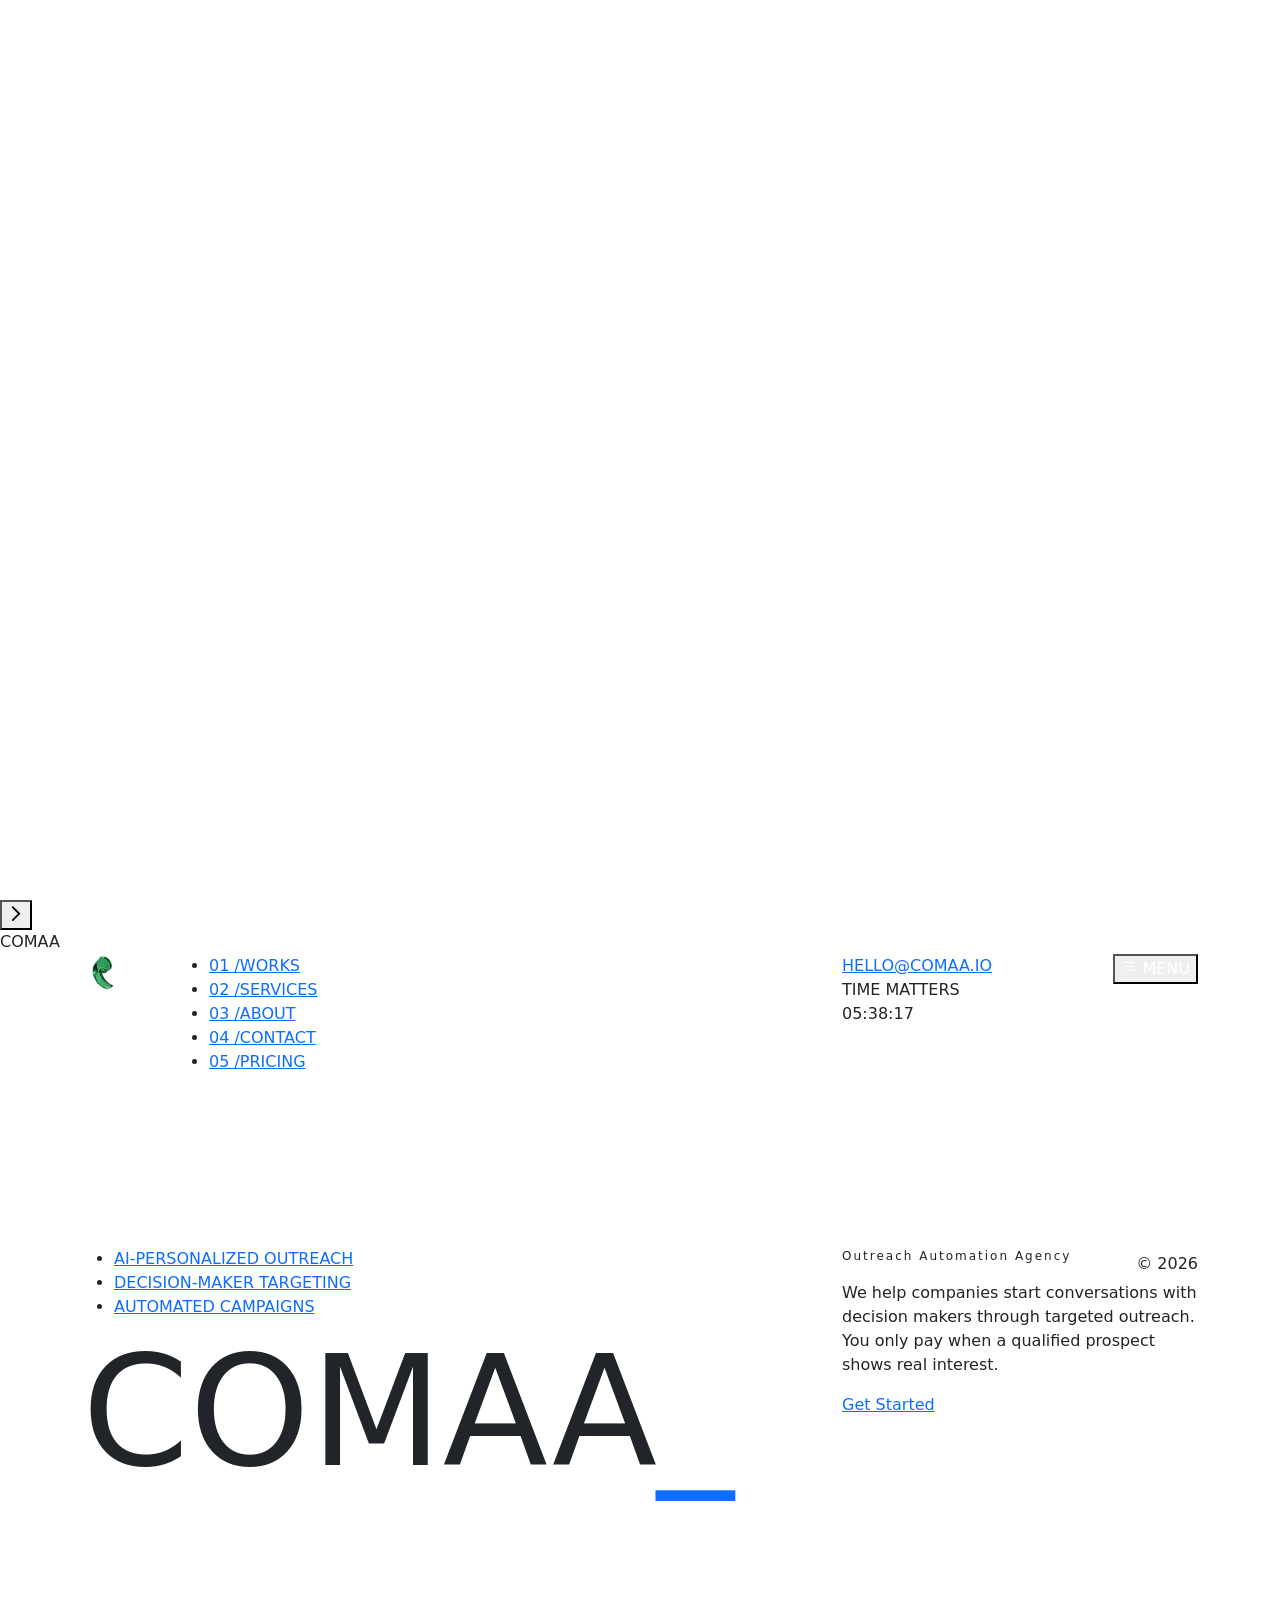
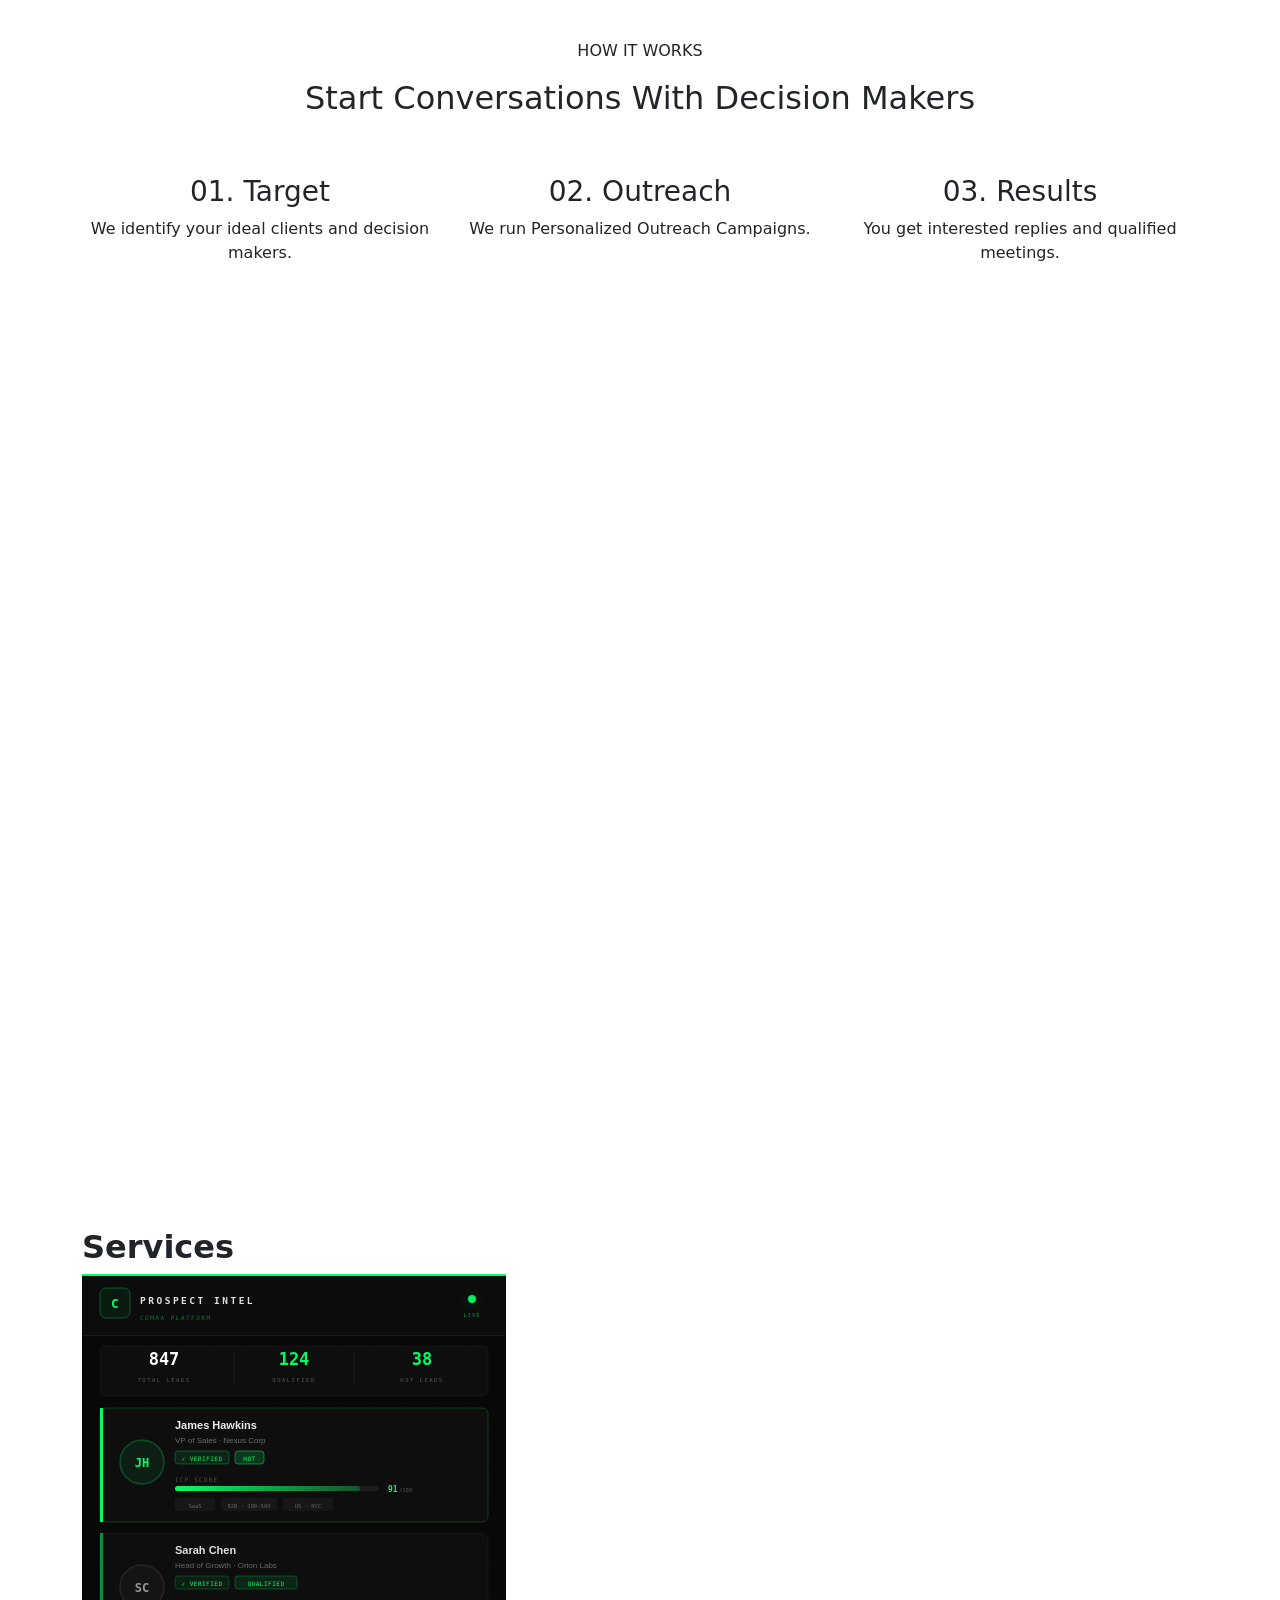
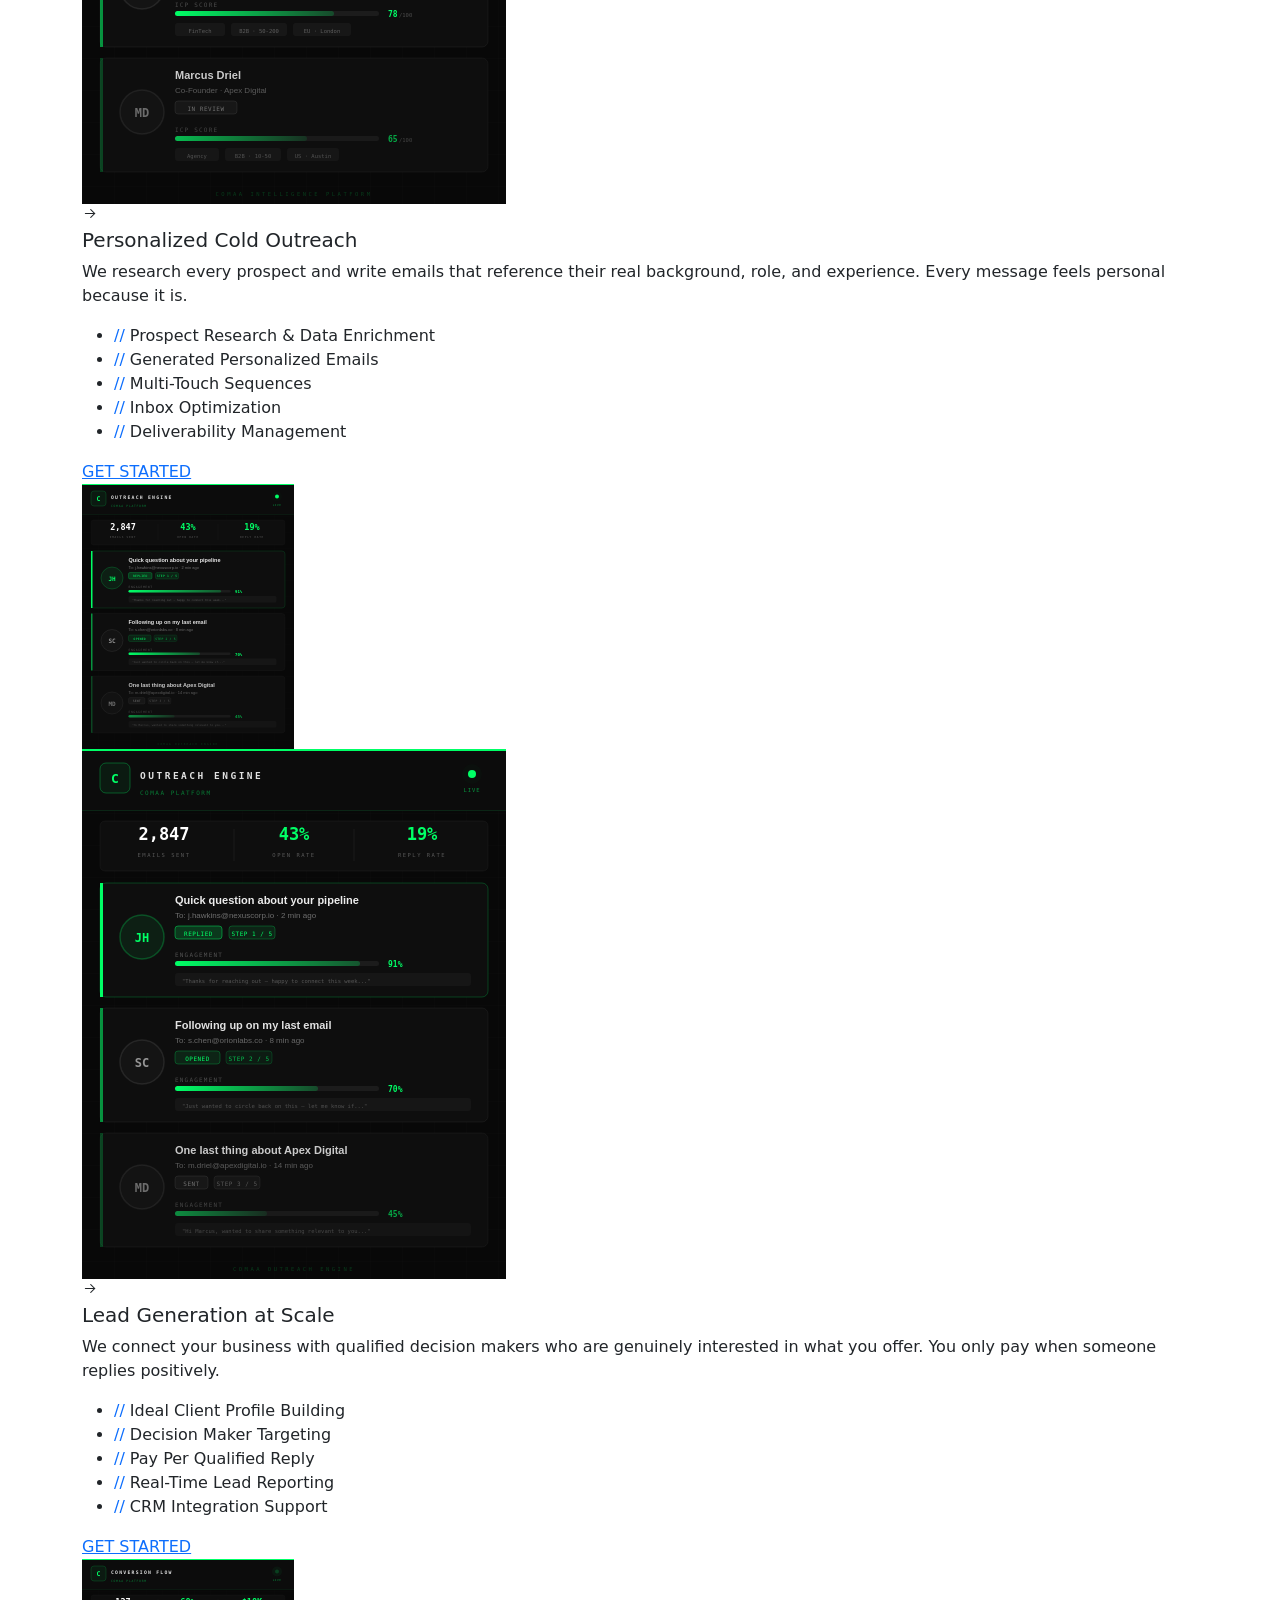
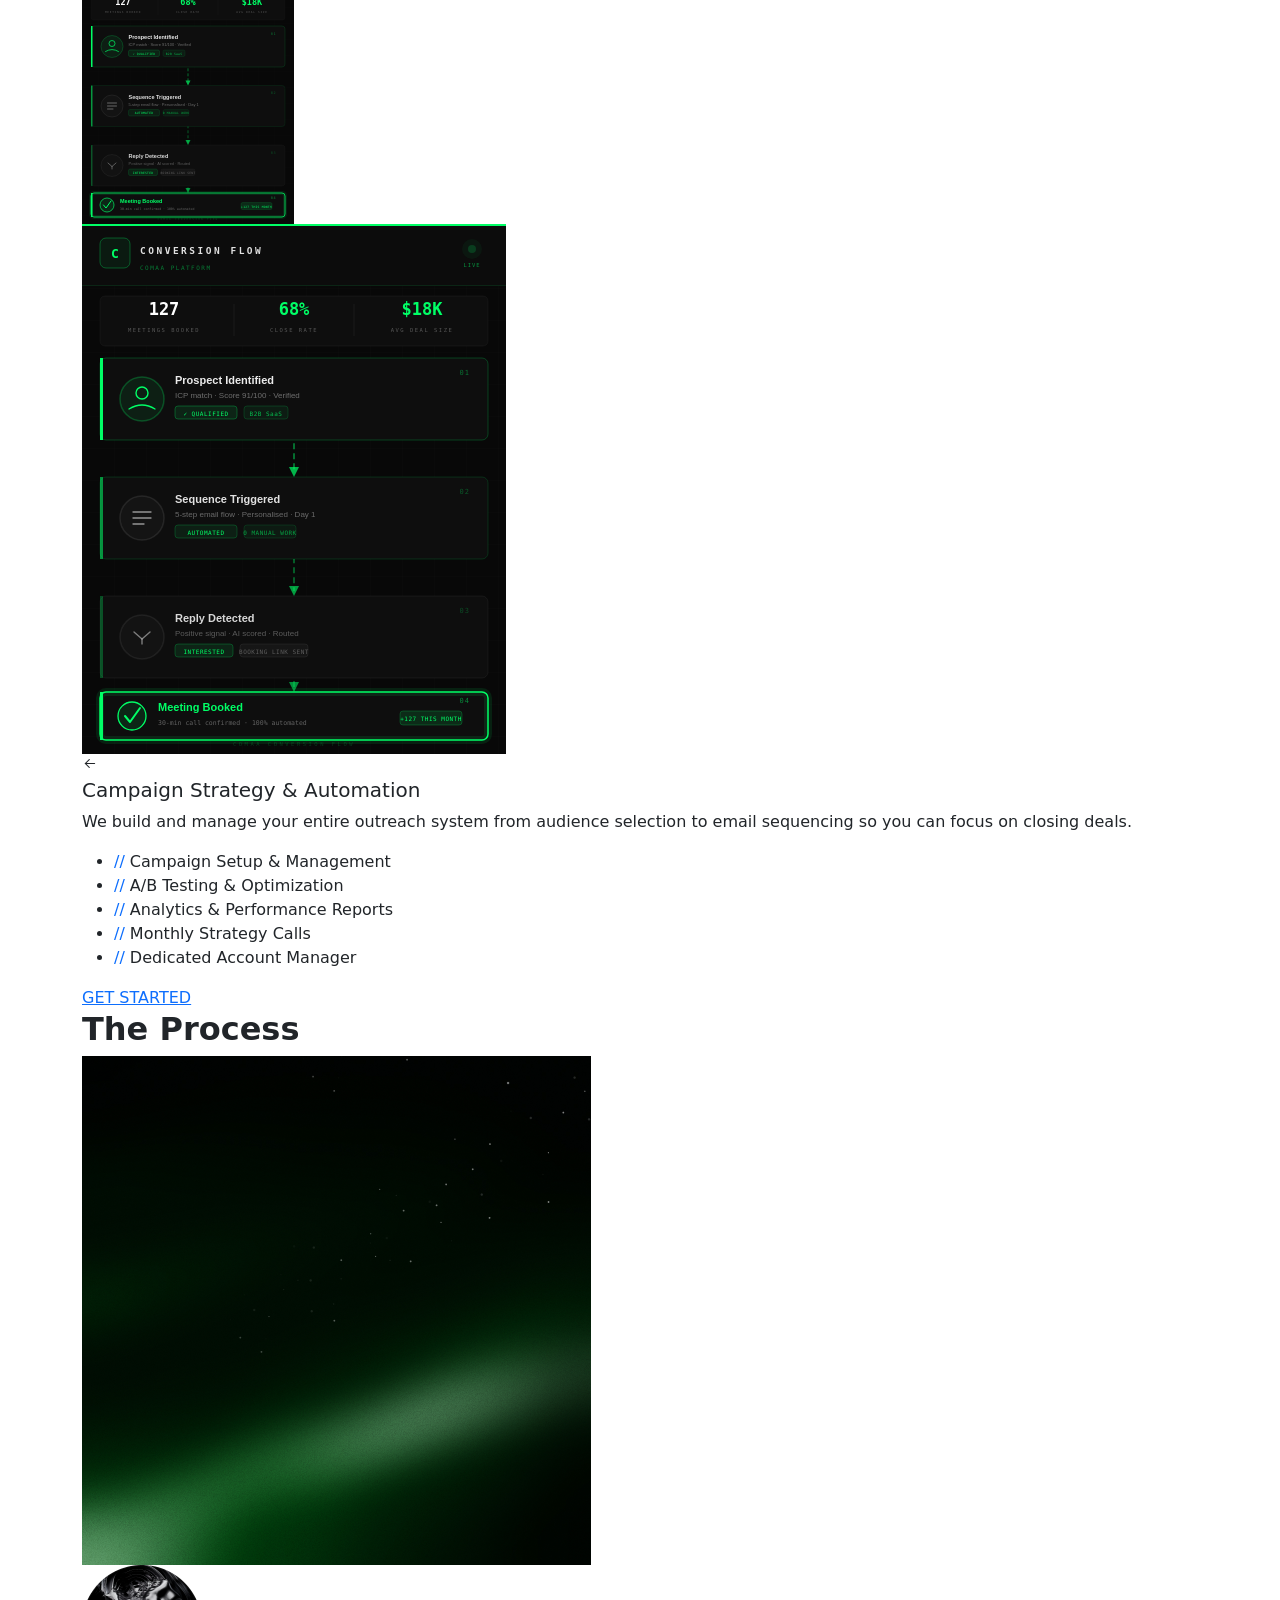
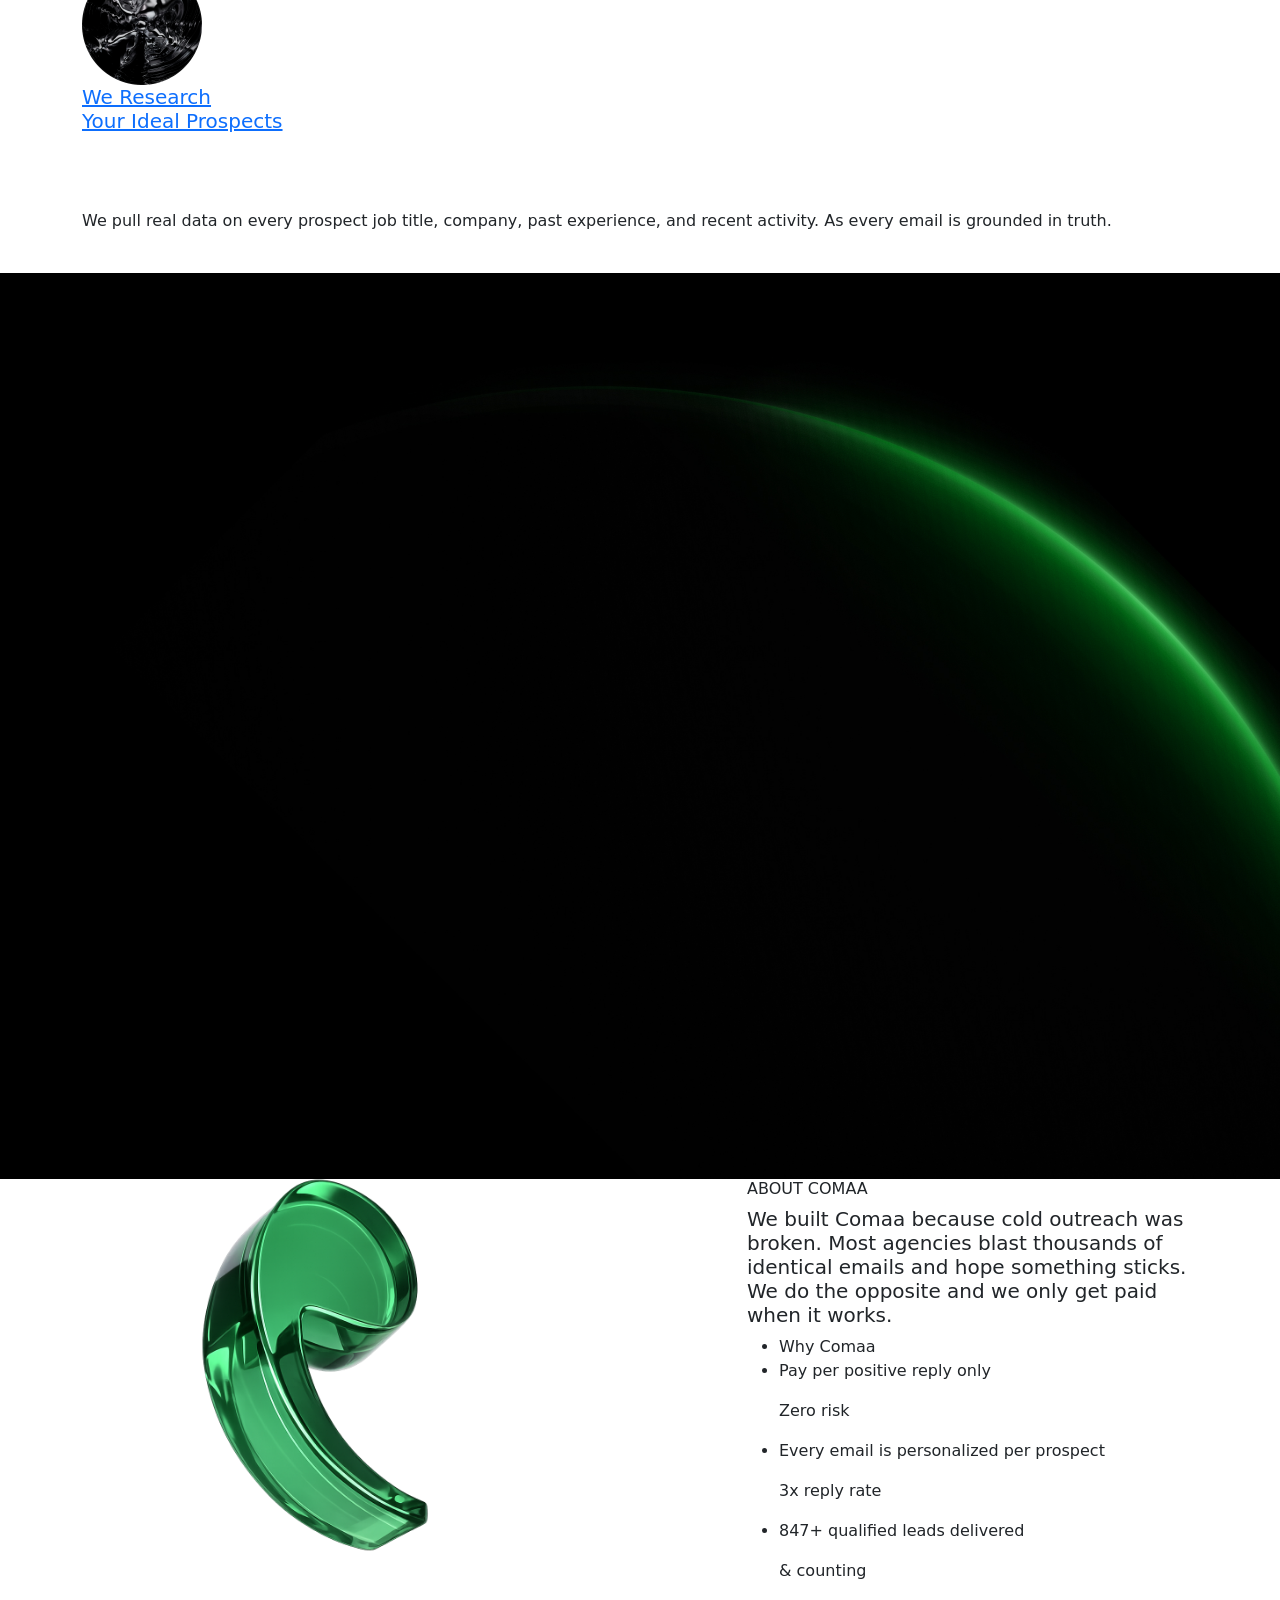
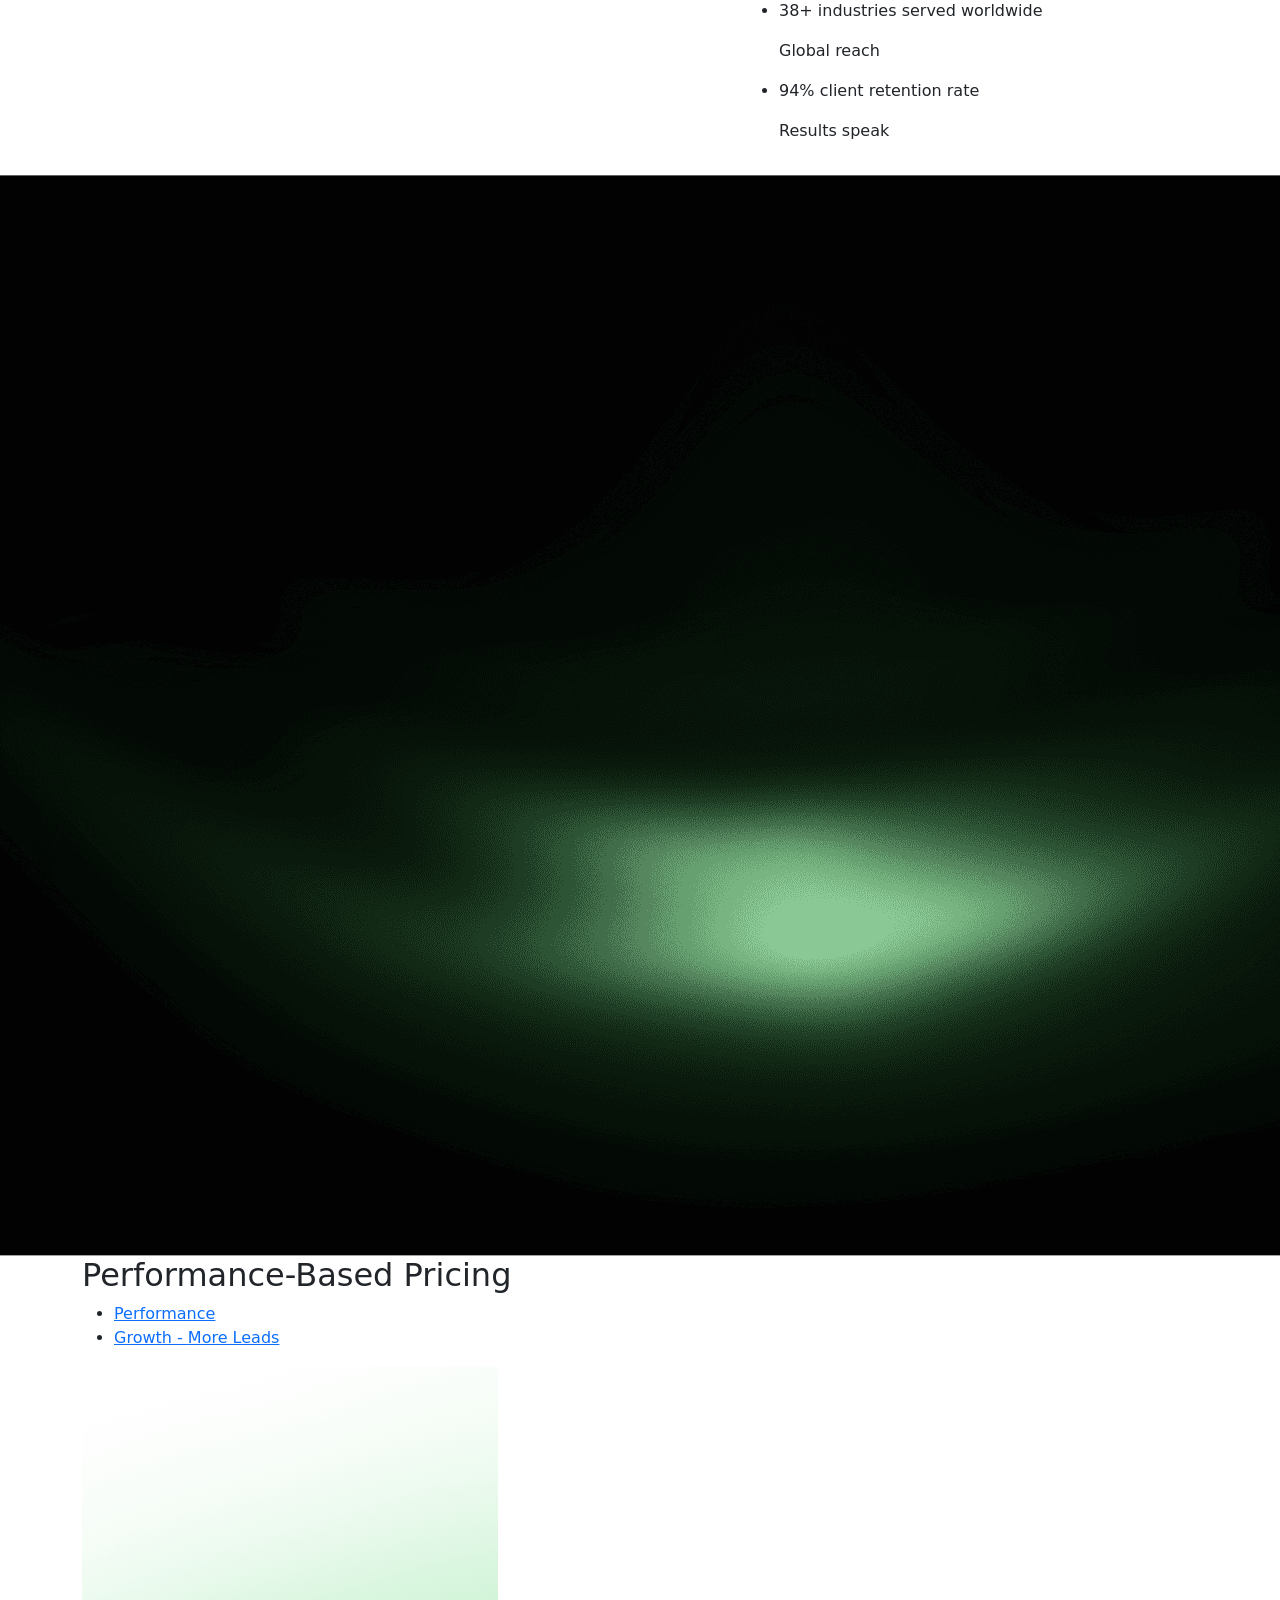
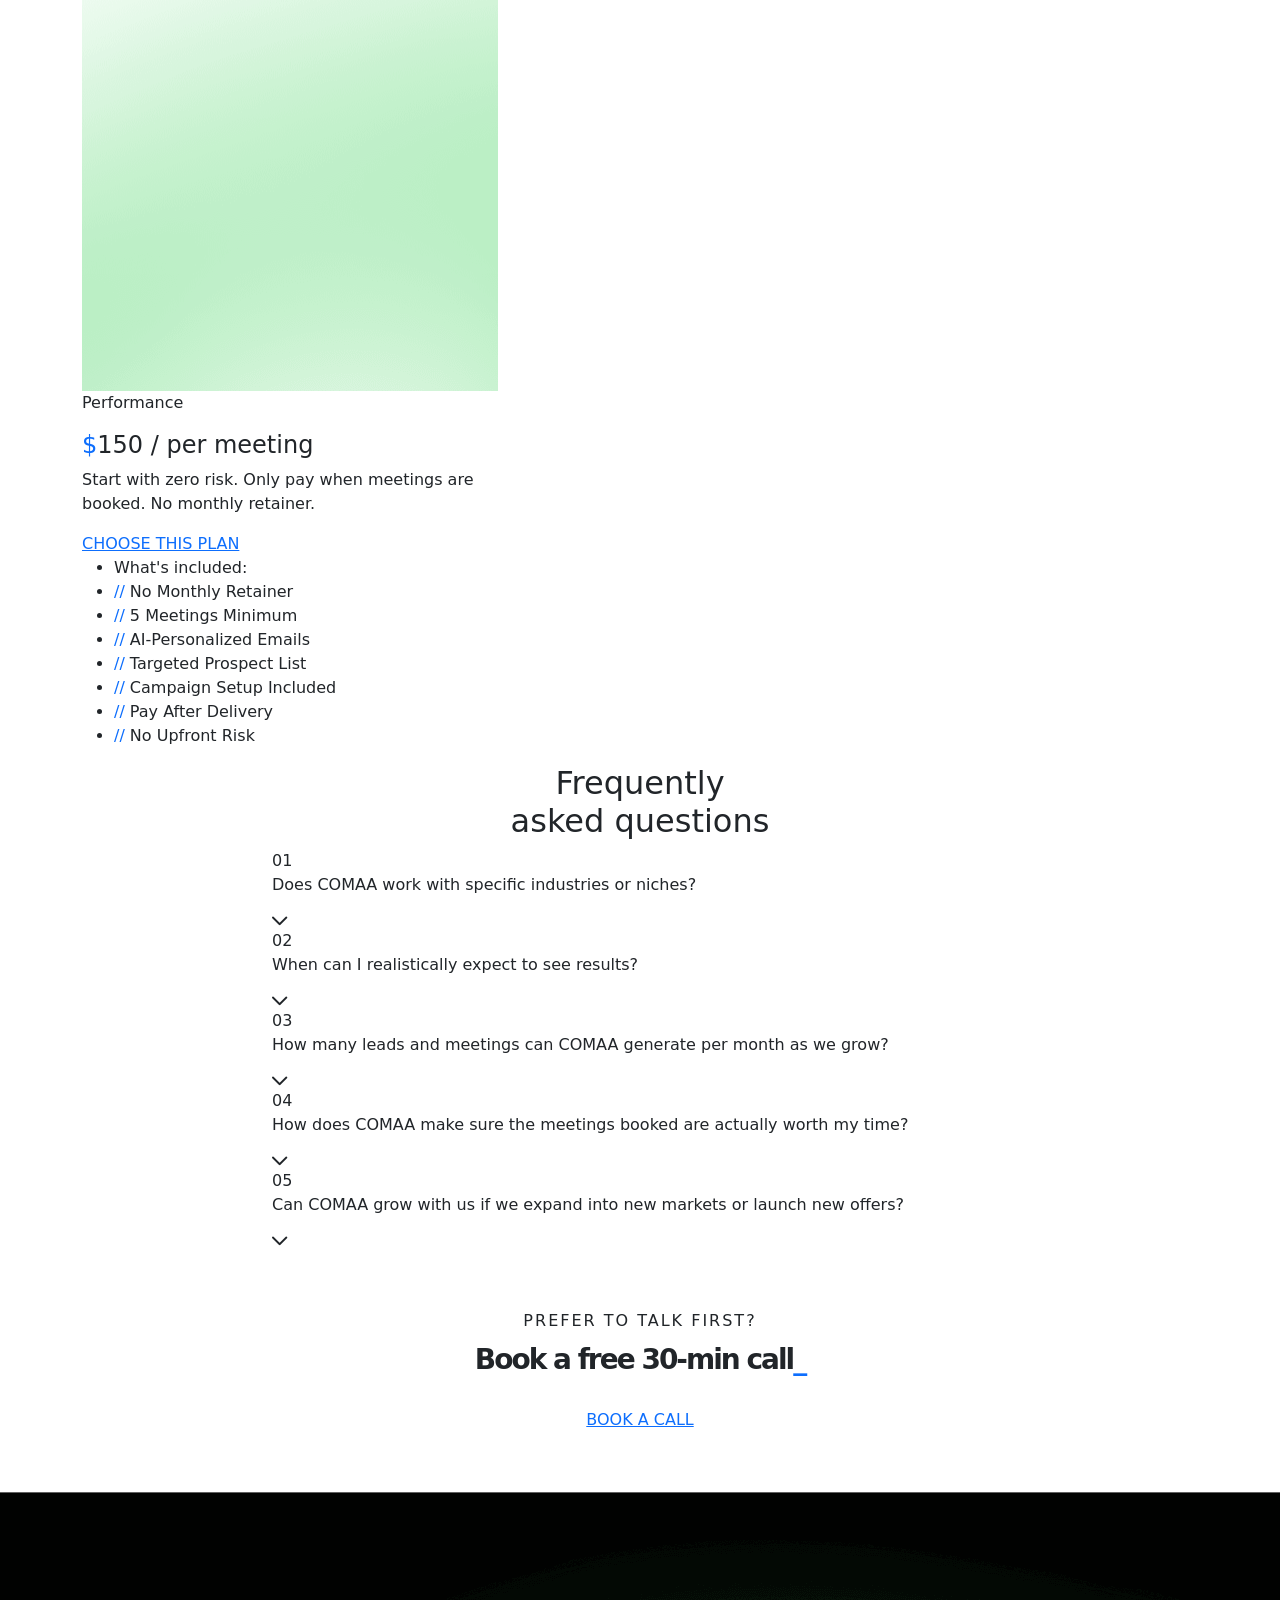
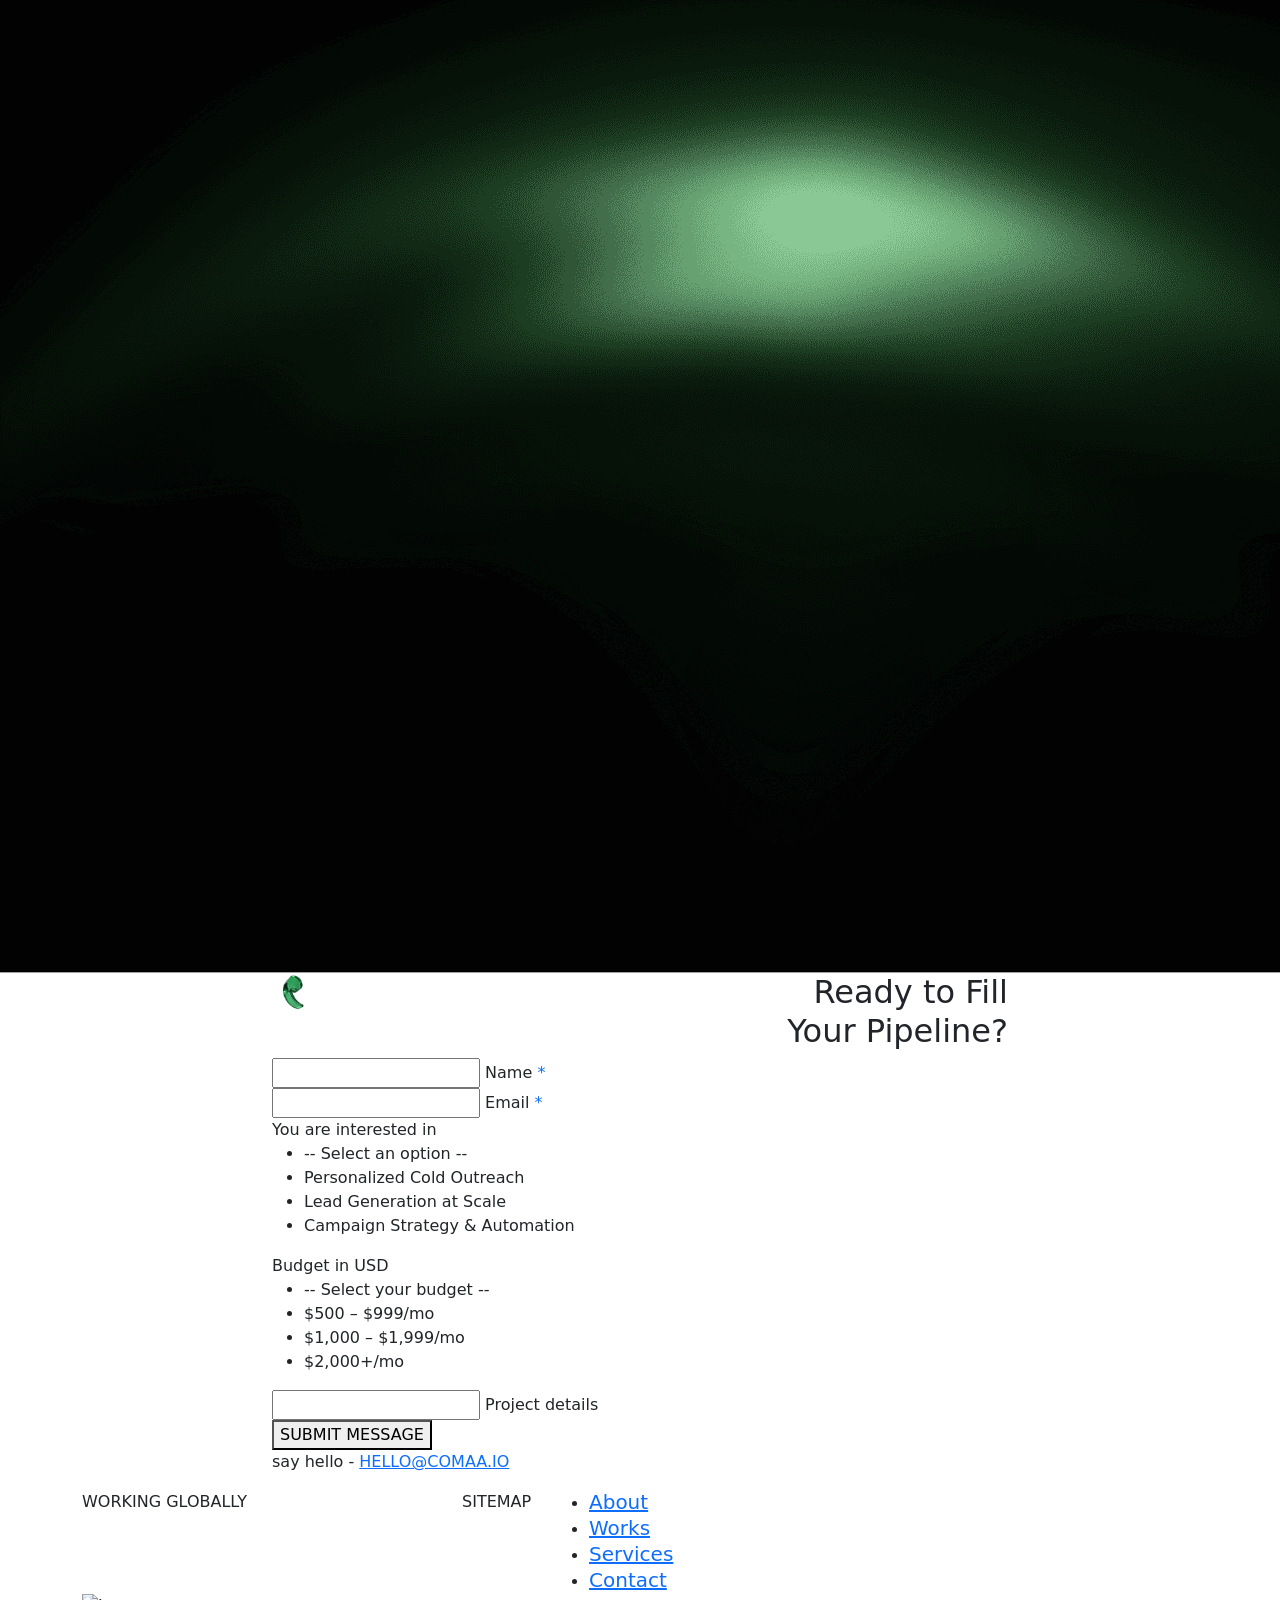
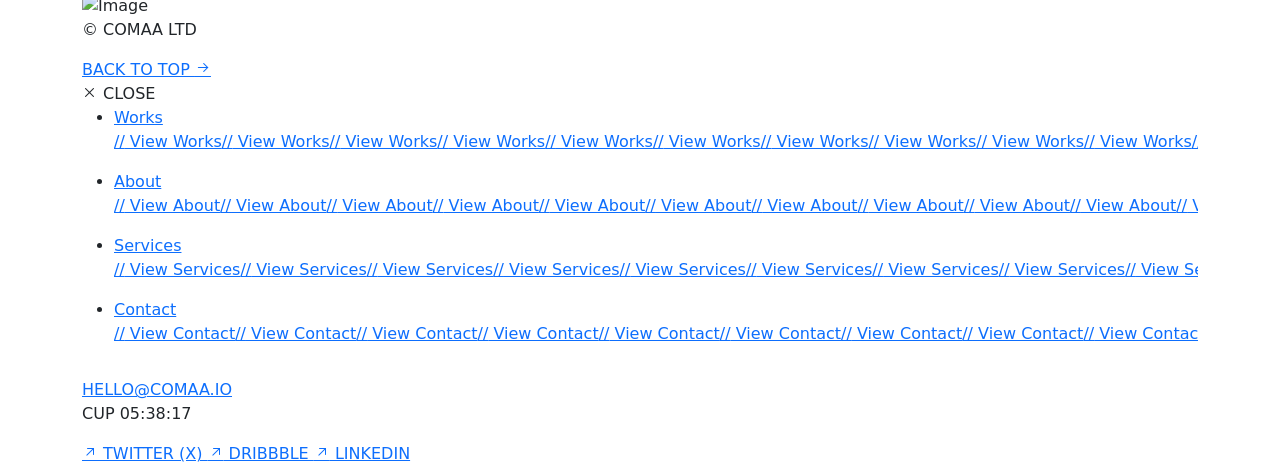
==== index.html @ db6ffbb7 "Update index.html" ====
<!DOCTYPE html>

<!--[if IE 8]><html class="ie" xmlns="http://www.w3.org/1999/xhtml" xml:lang="en-US" lang="en-US"> <![endif]-->
<!--[if (gte IE 9)|!(IE)]><!-->
<html xmlns="http://www.w3.org/1999/xhtml" xml:lang="en-US" lang="en-US">
<!--<![endif]-->

<head>
    <meta charset="utf-8">
    <title>Comaa — AI Outreach Automation Agency</title>
    <meta name="author" content="comaa.io">
    <meta name="viewport" content="width=device-width, initial-scale=1, maximum-scale=1">
    <meta name="description" content="Comaa is an AI-powered outreach automation agency that connects businesses with qualified leads through hyper-personalized cold email campaigns. You only pay per positive reply — zero risk, pure results.">
    <meta property="og:title" content="Comaa — AI Outreach Automation">
    <meta property="og:description" content="We book qualified meetings for B2B companies using AI-personalized cold email. You only pay per meeting booked.">
    <meta property="og:url" content="https://comaa.io">

    <!-- font -->
    <link rel="stylesheet" href="assets/fonts/fonts.css">
    <link rel="stylesheet" href="assets/icon/icomoon/style.css">
    <!-- css -->
    <link rel="stylesheet" href="assets/css/bootstrap.min.css">
    <link rel="stylesheet" href="assets/css/swiper-bundle.min.css">
    <link rel="stylesheet" href="assets/css/animate.css">
    <link rel="stylesheet" href="assets/css/odometer.min.css">
    <link rel="stylesheet" href="assets/css/slick.css">
    <link rel="stylesheet" href="assets/css/slick.theme.css">
    <link rel="stylesheet" type="text/css" href="assets/css/styles.css">

    <!-- Favicon and Touch Icons  -->
    <link rel="shortcut icon" href="assets/images/logo/COMAA-logo.png" type="image/png">
    <link rel="icon" href="assets/images/logo/COMAA-logo.png" type="image/png">
    <link rel="apple-touch-icon" sizes="180x180" href="assets/images/logo/Comaa-logo.png">
    <link rel="icon" type="image/png" sizes="32x32" href="assets/images/logo/Comaa-logo.png">
    <link rel="icon" type="image/png" sizes="16x16" href="assets/images/logo/Comaa-logo.png">
</head>

<body class="counter-scroll">
    <canvas class="cursor-trail d-none d-xl-block" id="trail"></canvas>

    <!-- Scroll Top -->
    <button id="goTop">
        <span class="border-progress"></span>
        <span class="ic-wrap">
            <span class="icon icon-arrow-caret-right"></span>
        </span>
    </button>
    <!-- /Scroll Top -->

    <!-- Preload -->
    <div class="preloader overflow-hidden">
        <div class="site-name"><span>COMAA</span></div>
        <div class="preloader-gutters">
            <div class="bar">
                <div class="inner-bar"></div>
            </div>
            <div class="bar">
                <div class="inner-bar"></div>
            </div>
            <div class="bar">
                <div class="inner-bar"></div>
            </div>
            <div class="bar">
                <div class="inner-bar"></div>
            </div>
            <div class="bar">
                <div class="inner-bar"></div>
            </div>
            <div class="bar">
                <div class="inner-bar"></div>
            </div>
            <div class="bar">
                <div class="inner-bar"></div>
            </div>
            <div class="bar">
                <div class="inner-bar"></div>
            </div>
        </div>
    </div>
    <!-- /Preload -->

    <main id="wrapper">
             <!-- Header -->
        <header class="tf-header">
            <div class="header-inner">
                <div class="container">
                    <div class="row">
                        <div class="col-6 col-md-1">
                            <a href="index.html" class="logo-site">
                                <img src="assets/images/logo/COMAA-logo.png" style="height:40px;">
                            </a>
                        </div>
                        <div class="col-7 d-none d-md-block">
                            <div class="box-navigation">
                                <ul class="nav-menu-main">
                                    <li class="menu-item"><a href="#workScroll" class="item-link link text-caption"><span>01
                                                /</span>WORKS</a></li>
                                    <li class="menu-item"><a href="#serviceScroll" class="item-link link text-caption"><span>02
                                                /</span>SERVICES</a>
                                    </li>
                                    <li class="menu-item"><a href="#aboutScroll" class="item-link link text-caption"><span>03
                                                /</span>ABOUT</a></li>
                                    <li class="menu-item"><a href="#contactScroll" class="item-link link text-caption"><span>04
                                                /</span>CONTACT</a>
                                    </li>
                                    <li class="menu-item"><a href="#pricingScroll" class="item-link link text-caption"><span>05
                                                /</span>PRICING</a>
                                    </li>
                                </ul>
                            </div>
                        </div>
                        <div class="col-3 col-md-2 d-none d-sm-block">
                            <div class="header-contact">
                                <a href="mailto:hello@comaa.io" class="link text-caption">HELLO@COMAA.IO</a>
                                <p class="text-caption">
                                    TIME MATTERS <span class="clock"></span>
                                </p>
                            </div>
                        </div>
                        <div class="col-6 col-sm-3 col-md-2 d-flex justify-content-end align-items-start">
                            <button type="button" class="btn-mobile-menu open-mb-menu text-caption text-white link">
                                <i class="icon icon-menu"></i>
                                MENU
                            </button>
                        </div>
                    </div>
                </div>
            </div>
        </header>
        <!-- /Header -->
        <!-- Hero Banner -->
        <div class="section-hero-v1">
            <div class="overlay"></div>
            <div class="bg-video">
                <video autoplay muted loop playsinline preload="auto">
                    <source src="./assets/images/video/corridor.mp4" type="video/mp4">
                </video>
            </div>
            <div class="content-wrap">
                <div class="container">
                    <div class="row">
                        <div class="col-md-8">
                            <div class="col-left">
                                <ul class="tf-list vertical text-caption fw-medium ">
                                    <li><a href="#" class="link effectFade fadeUp">AI-PERSONALIZED OUTREACH</a></li>
                                    <li><a href="#" class="link effectFade fadeUp">DECISION-MAKER TARGETING</a></li>
                                    <li><a href="#" class="link effectFade fadeUp">AUTOMATED CAMPAIGNS</a></li>
                                </ul>
                                <div class="COMAA-large">
                                    <div class="effectFade fadeRotateX" style="font-size: 12vw; line-height: 1;">
                                        COMAA<span class="text-primary">_</span>
                                    </div>
                                </div>
                            </div>
                        </div>
                        <div class="col-md-4">
                            <div class="col-right">
                                <div class="top text-caption fw-medium d-flex justify-content-between align-items-center effectFade">
                                    <p class="title text-has-dot " style="font-size: 12px; letter-spacing: 2px;">
                                        <span class="br-dot"></span>
                                        Outreach Automation Agency
                                    </p>
                                    <span>
                                        © 2026
                                    </span>
                                </div>
                                <div class="bot">
                                    <p class="desc text-white-64 effectFade fadeRight view-visible">
                                         We help companies start conversations with decision makers through targeted outreach.

    You only pay when a qualified prospect shows real interest.
                                    </p>
                                    <div class="effectFade fadeRight view-visible">
                                        <a href="#contactScroll" class="tf-btn ">
                                            Get Started
                                        </a>
                                    </div>
                                </div>
                            </div>
                        </div>
                    </div>
                </div>
            </div>
        </div>
        <!-- /Hero Banner -->
      <!-- How It Works -->
<div class="section-selected-work flat-spacing" id="workScroll" style="padding-top: 150px; padding-bottom: 150px;">
    <div class="content-wrap-1">
        <div class="container">
            <div class="row text-center">

                <div class="col-12">
                    <p class="mini-title text-caption text-white-64 effectFade fadeUp">
                        HOW IT WORKS
                    </p>
                    <h2 class="effectFade fadeUp" style="margin-top:10px;">
                        Start Conversations With Decision Makers
                    </h2>
                </div>

                <div class="col-md-4" style="margin-top:50px;">
                    <div class="effectFade fadeUp">
                        <h3>01. Target</h3>
                        <p class="text-white-64">
                            We identify your ideal clients and decision makers.
                        </p>
                    </div>
                </div>

                <div class="col-md-4" style="margin-top:50px;">
                    <div class="effectFade fadeUp">
                        <h3>02. Outreach</h3>
                        <p class="text-white-64">
                            We run Personalized Outreach Campaigns.
                        </p>
                    </div>
                </div>

                <div class="col-md-4" style="margin-top:50px;">
                    <div class="effectFade fadeUp">
                        <h3>03. Results</h3>
                        <p class="text-white-64">
                            You get interested replies and qualified meetings.
                        </p>
                    </div>
                </div>

            </div>
        </div>
    </div>
</div>
<!-- Service -->
<section class="section-service-2 overflow-hidden flat-spacing" id="serviceScroll" style="padding-top: 150px;">
    <div class="bg-image-list">
        <div class="bg-image">
            <video autoplay loop muted playsinline width="1920" height="1080" src="assets/images/video/mapofemails-web.mp4" style="width:100%;height:100%;filter:sepia(1) hue-rotate(90deg) saturate(3) brightness(0.5);opacity:0.35;"></video>
        </div>
    </div>

    <div class="container">
        <div class="s-header s-header-scroll">
            <h2 class="text-display-2 fw-semibold effectFade fadeUp">Services</h2>
        </div>
    </div>
    <div class="container">
        <div class="wrap-control position-relative">

            <!-- Service 1 -->
            <div class="wg-service-2">
                <div class="main-image">
                    <div class="image">
                        <img loading="lazy" width="424" height="530" src="assets/images/section/service-1.svg" alt="Image">
                    </div>
                    <div class="action tf-btn-2 cs-pointer">
                        <i class="icon icon-arrow-long-right"></i>
                    </div>
                </div>
                <div class="center">
                    <h5 class="title">Personalized Cold Outreach</h5>
                    <p class="desc">We research every prospect and write emails that reference their real background, role, and experience. Every message feels personal because it is.</p>
                    <div class="br-line d-flex"></div>
                    <ul class="tf-list vertical">
                        <li class="letter-space--1"><span class="text-primary">//</span> Prospect Research & Data Enrichment</li>
                        <li class="letter-space--1"><span class="text-primary">//</span> Generated Personalized Emails</li>
                        <li class="letter-space--1"><span class="text-primary">//</span> Multi-Touch Sequences</li>
                        <li class="letter-space--1"><span class="text-primary">//</span> Inbox Optimization</li>
                        <li class="letter-space--1"><span class="text-primary">//</span> Deliverability Management</li>
                    </ul>
                    <a href="getstarted.html" class="tf-btn">GET STARTED</a>
                </div>
                <div class="image-simu"></div>
                <div class="image-2">
                    <img loading="lazy" width="212" height="265" src="assets/images/section/service-2.svg" alt="Image">
                </div>
            </div>

            <!-- Service 2 -->
            <div class="wg-service-2">
                <div class="main-image">
                    <div class="image">
                        <img loading="lazy" width="424" height="530" src="assets/images/section/service-2.svg" alt="Image">
                    </div>
                    <div class="action tf-btn-2 cs-pointer">
                        <i class="icon icon-arrow-long-right"></i>
                    </div>
                </div>
                <div class="center">
                    <h5 class="title">Lead Generation at Scale</h5>
                    <p class="desc">We connect your business with qualified decision makers who are genuinely interested in what you offer. You only pay when someone replies positively.</p>
                    <div class="br-line d-flex"></div>
                    <ul class="tf-list vertical">
                        <li class="letter-space--1"><span class="text-primary">//</span> Ideal Client Profile Building</li>
                        <li class="letter-space--1"><span class="text-primary">//</span> Decision Maker Targeting</li>
                        <li class="letter-space--1"><span class="text-primary">//</span> Pay Per Qualified Reply</li>
                        <li class="letter-space--1"><span class="text-primary">//</span> Real-Time Lead Reporting</li>
                        <li class="letter-space--1"><span class="text-primary">//</span> CRM Integration Support</li>
                    </ul>
                    <a href="getstarted.html" class="tf-btn">GET STARTED</a>
                </div>
                <div class="image-simu"></div>
                <div class="image-2">
                    <img loading="lazy" width="212" height="265" src="assets/images/section/service-3.svg" alt="Image">
                </div>
            </div>

            <!-- Service 3 -->
            <div class="wg-service-2">
                <div class="main-image">
                    <div class="image">
                        <img loading="lazy" width="424" height="530" src="assets/images/section/service-3.svg" alt="Image">
                    </div>
                    <div class="action tf-btn-2 cs-pointer">
                        <i class="icon icon-arrow-long-left"></i>
                    </div>
                </div>
                <div class="center">
                    <h5 class="title">Campaign Strategy & Automation</h5>
                    <p class="desc">We build and manage your entire outreach system from audience selection to email sequencing so you can focus on closing deals.</p>
                    <div class="br-line d-flex"></div>
                    <ul class="tf-list vertical">
                        <li class="letter-space--1"><span class="text-primary">//</span> Campaign Setup & Management</li>
                        <li class="letter-space--1"><span class="text-primary">//</span> A/B Testing & Optimization</li>
                        <li class="letter-space--1"><span class="text-primary">//</span> Analytics & Performance Reports</li>
                        <li class="letter-space--1"><span class="text-primary">//</span> Monthly Strategy Calls</li>
                        <li class="letter-space--1"><span class="text-primary">//</span> Dedicated Account Manager</li>
                    </ul>
                    <a href="getstarted.html" class="tf-btn">GET STARTED</a>
                </div>
                <div class="image-simu"></div>
            </div>

        </div>
    </div>
</section>
<!-- /Service -->
<!-- Process -->
<section class="section-process flat-spacing">
    <div class="container">
        <div class="s-header">
            <h2 class="title text-display-2 letter-space--3 fw-semibold effectFade fadeUp">
                The Process
            </h2>
        </div>
        <div class="process-list">
            <div dir="ltr" class="swiper swiper-process">
                <div class="swiper-wrapper">

                    <!-- Step 1 -->
                    <div class="swiper-slide effectFade fadeUp no-div">
                        <div class="wg-process">
                            <div class="bg-img">
                                <img loading="lazy" width="509" height="509" src="assets/images/item/bg-1.jpg" alt="Image">
                            </div>
                            <div class="content position-relative z-5">
                                <div class="img-icon">
                                    <img loading="lazy" width="120" height="120" src="assets/images/item/process-1.png" alt="Image">
                                </div>
                                <div>
                                    <h5 class="title letter-space--2">
                                        <a href="#" class="link">
                                            We Research<br class="d-none d-sm-block">
                                            Your Ideal Prospects
                                        </a>
                                    </h5>
                                    <div class="br-line"></div>
                                    <div class="bot">
                                        <div class="img-item">
                                            <img loading="lazy" width="81" height="68" src="assets/images/item/S1.svg" alt="Image">
                                        </div>
                                        <p class="desc text-body-3 letter-space--1 text-white-64">
                                            We pull real data on every prospect job title, company, past experience, and recent activity. As every email is grounded in truth.
                                        </p>
                                    </div>
                                </div>
                            </div>
                        </div>
                    </div>

                    <!-- Step 2 -->
                    <div class="swiper-slide effectFade fadeUp no-div">
                        <div class="wg-process">
                            <div class="bg-img">
                                <img loading="lazy" width="509" height="509" src="assets/images/item/bg-1.jpg" alt="Image">
                            </div>
                            <div class="content position-relative z-5">
                                <div class="img-icon">
                                    <img loading="lazy" width="120" height="120" src="assets/images/item/process-2.png" alt="Image">
                                </div>
                                <div>
                                    <h5 class="title letter-space--2">
                                        <a href="#" class="link">
                                            Writes a Personal<br class="d-none d-sm-block">
                                            Email for Each One
                                        </a>
                                    </h5>
                                    <div class="br-line"></div>
                                    <div class="bot">
                                        <div class="img-item">
                                            <img loading="lazy" width="99" height="68" src="assets/images/item/S2.svg" alt="Image">
                                        </div>
                                        <p class="desc text-body-3 letter-space--1 text-white-64">
                                            Every email references something real about that person. Not a template a genuine conversation starter that sounds human and gets replies.
                                        </p>
                                    </div>
                                </div>
                            </div>
                        </div>
                    </div>

                    <!-- Step 3 -->
                    <div class="swiper-slide effectFade fadeUp no-div">
                        <div class="wg-process">
                            <div class="bg-img">
                                <img loading="lazy" width="509" height="509" src="assets/images/item/bg-1.jpg" alt="Image">
                            </div>
                            <div class="content position-relative z-5">
                                <div class="img-icon">
                                    <img loading="lazy" width="120" height="120" src="assets/images/item/process-3.png" alt="Image">
                                </div>
                                <div>
                                    <h5 class="title letter-space--2">
                                        <a href="#" class="link">
                                            You Get Qualified Replies.<br class="d-none d-sm-block">
                                            We Invoice.
                                        </a>
                                    </h5>
                                    <div class="br-line"></div>
                                    <div class="bot">
                                        <div class="img-item">
                                            <img loading="lazy" width="99" height="68" src="assets/images/item/S3.svg" alt="Image">
                                        </div>
                                        <p class="desc text-body-3 letter-space--1 text-white-64">
                                            A positive reply means someone is genuinely interested in your offer. That's when you pay not before. Zero risk, pure results.
                                        </p>
                                    </div>
                                </div>
                            </div>
                        </div>
                    </div>

                </div>
                <div class="sw-dot-default tf-pag-nav justify-content-center d-xl-none"></div>
            </div>
        </div>
    </div>
</section>
<!-- /Process -->
<!-- About Comaa -->
<section class="section-about-me flat-spacing" id="aboutScroll">
    <div class="s-img-bg">
        <img loading="lazy" width="1440" height="906" src="assets/images/section/bg-about.jpg" alt="Background">
    </div>
    <div class="container position-relative z-5">
        <div class="row">
            <div class="col-lg-5">
                <div class="col-left mb-lg-0">
                    <div style="display:flex; justify-content:center; align-items:center; height:400px;">
                        <img src="assets/images/logo/COMAA-logo.png" alt="Comaa Logo" style="width:450px; height:450px; object-fit:contain; animation:rotateLogo 8s linear infinite;">
                    </div>
                </div>
            </div>
            <div class="offset-lg-1 col-lg-6 offset-xl-2 col-xl-5">
                <div class="col-right">
                    <h6 class="mini-title text-caption text-white-64">
                        ABOUT COMAA
                    </h6>
                    <div class="text-color-change">
                        <h5 class="desc letter-space--2 fw-normal">
                            We built Comaa because cold outreach was broken. Most agencies blast thousands of identical emails and hope something sticks. We do the opposite and we only get paid when it works.
                        </h5>
                    </div>
                    <div class="br-line"></div>
                    <ul class="experience-list overflow-hidden">
                        <li>Why Comaa</li>
                        <li class="effectFade fadeRight">
                            <p class="exp_name">Pay per positive reply only</p>
                            <p class="exp_year">Zero risk</p>
                        </li>
                        <li class="effectFade fadeRight">
                            <p class="exp_name">Every email is personalized per prospect</p>
                            <p class="exp_year">3x reply rate</p>
                        </li>
                        <li class="effectFade fadeRight">
                            <p class="exp_name">847+ qualified leads delivered</p>
                            <p class="exp_year">& counting</p>
                        </li>
                        <li class="effectFade fadeRight">
                            <p class="exp_name">38+ industries served worldwide</p>
                            <p class="exp_year">Global reach</p>
                        </li>
                        <li class="effectFade fadeRight">
                            <p class="exp_name">94% client retention rate</p>
                            <p class="exp_year">Results speak</p>
                        </li>
                    </ul>
                </div>
            </div>
        </div>
    </div>
</section>
<!-- About Comaa -->
<!-- Pricing -->
        <section class="section-pricing flat-spacing flat-animate-tab" id="pricingScroll">
            <div class="bg-img">
                <img loading="lazy" width="1440" height="1081" src="assets/images/item/bg-4.png" alt="Image">
            </div>
            <div class="container">
                <div class="s-header justify-content-center">
                    <h2 class="text-display-2 letter-space--3 effectFade fadeUp">
                        Performance-Based Pricing
                    </h2>
                </div>
                <ul class="pricing-tab_btn" role="tablist">
                    <li class="nav-tab-item" role="presentation">
                        <a href="#monthly" data-bs-toggle="tab" class="tf-btn-tab fw-medium letter-space--1 active">
                            <span class="dot-active"></span>
                            Performance
                        </a>
                    </li>
                    <li class="nav-tab-item" role="presentation">
                        <a href="#annual" data-bs-toggle="tab" class="tf-btn-tab fw-medium letter-space--1">
                            <span class="dot-active"></span>
                            <span>
                                Growth - <span class="text-primary">More Leads</span>
                            </span>
                        </a>
                    </li>
                </ul>
                <div class="tab-content">

                    <!-- PERFORMANCE TAB: Single plan -->
                    <div class="tab-pane active show" id="monthly" role="tabpanel">
                        <div class="tf-grid-layout md-col-2 lg-col-3" style="justify-items: center;">

                            <div class="wg-plan style-2 type-3" style="grid-column: 2; max-width: 420px; width: 100%;">
                                <div class="bg-img bg-img_1"></div>
                                <div class="bg-img bg-img_2" style="opacity: 0.35;">
                                    <img loading="lazy" width="416" height="625" src="assets/images/item/bg-6.png" alt="Image">
                                </div>
                                <div class="br-line bg-primary"></div>
                                <p class="plan-name letter-space--1 fw-medium">Performance</p>
                                <h4 class="plan-price">
                                    <span><span class="text-primary">$</span>150</span>
                                    <span class="text-body-2 fw-normal text-white-64 letter-space--1">/ per meeting</span>
                                </h4>
                                <p class="plan-desc text-white-64">
                                    Start with zero risk. Only pay when meetings are booked. No monthly retainer.
                                </p>
                                <a href="questionnaire.html" class="btn-action tf-btn style-fill w-100 animate-btn animate-dark">
                                    <span class="text-caption fw-medium">CHOOSE THIS PLAN</span>
                                </a>
                                <ul class="benefit-list tf-list vertical">
                                    <li class="benefit_title text-white-64">What's included:</li>
                                    <li><span class="text-primary">//</span> No Monthly Retainer</li>
                                    <li><span class="text-primary">//</span> 5 Meetings Minimum</li>
                                    <li><span class="text-primary">//</span> AI-Personalized Emails</li>
                                    <li><span class="text-primary">//</span> Targeted Prospect List</li>
                                    <li><span class="text-primary">//</span> Campaign Setup Included</li>
                                    <li><span class="text-primary">//</span> Pay After Delivery</li>
                                    <li><span class="text-primary">//</span> No Upfront Risk</li>
                                </ul>
                            </div>

                        </div>
                    </div>

                    <!-- GROWTH TAB: Monthly retainer + leads -->
                    <div class="tab-pane" id="annual" role="tabpanel">
                        <div class="tf-grid-layout md-col-2 lg-col-3">

                            <!-- Starter -->
                            <div class="wg-plan style-2 type-3">
                                <div class="bg-img bg-img_1"></div>
                                <div class="br-line bg-white"></div>
                                <p class="plan-name letter-space--1 fw-medium">Starter</p>
                                <h4 class="plan-price">
                                    $899 <span class="text-body-2 fw-normal text-white-64 letter-space--1">/month</span>
                                </h4>
                                <p class="plan-desc text-white-64">
                                    Build a consistent pipeline with guaranteed monthly meetings.
                                </p>
                                <a href="questionnaire.html" class="btn-action tf-btn style-fill-white w-100 animate-btn animate-dark">
                                    <span class="text-caption fw-medium">CHOOSE THIS PLAN</span>
                                </a>
                                <ul class="benefit-list tf-list vertical">
                                    <li class="benefit_title text-white-64">What's included:</li>
                                    <li><span>//</span> 10 Meetings Booked Guaranteed</li>
                                    <li><span>//</span> AI-Personalized Emails</li>
                                    <li><span>//</span> Automated Outreach Campaigns</li>
                                    <li><span>//</span> Targeted Prospect List</li>
                                    <li><span>//</span> Campaign Setup Included</li>
                                    <li><span>//</span> No Extra Fees</li>
                                    <li><span>//</span> $80/Meeting After 10</li>
                                </ul>
                            </div>

                            <!-- Growth — featured -->
                            <div class="wg-plan style-2 type-3">
                                <div class="bg-img bg-img_1"></div>
                                <div class="bg-img bg-img_2" style="opacity: 0.35;">
                                    <img loading="lazy" width="416" height="625" src="assets/images/item/bg-6.png" alt="Image">
                                </div>
                                <div class="br-line bg-primary"></div>
                                <p class="plan-name letter-space--1 fw-medium">Growth</p>
                                <h4 class="plan-price">
                                    <span><span class="text-primary">$</span>1,299</span>
                                    <span class="text-body-2 fw-normal text-white-64 letter-space--1">/month</span>
                                </h4>
                                <p class="plan-desc text-white-64">
                                    More meetings, better quality, faster pipeline growth.
                                </p>
                                <a href="questionnaire.html" class="btn-action tf-btn style-fill w-100 animate-btn animate-dark">
                                    <span class="text-caption fw-medium">CHOOSE THIS PLAN</span>
                                </a>
                                <ul class="benefit-list tf-list vertical">
                                    <li class="benefit_title text-white-64">What's included:</li>
                                    <li><span class="text-primary">//</span> 20 Meetings Booked Guaranteed</li>
                                    <li><span class="text-primary">//</span> Everything in Starter</li>
                                    <li><span class="text-primary">//</span> Verified + Enriched Leads</li>
                                    <li><span class="text-primary">//</span> Campaign Optimization</li>
                                    <li><span class="text-primary">//</span> Daily Reports</li>
                                    <li><span class="text-primary">//</span> No Per-Lead Fees</li>
                                    <li><span class="text-primary">//</span> $60/Meeting After 20</li>
                                </ul>
                            </div>

                            <!-- Scale — book a call -->
                            <div class="wg-plan style-2 type-3">
                                <div class="bg-img bg-img_1"></div>
                                <div class="br-line bg-white"></div>
                                <p class="plan-name letter-space--1 fw-medium">Scale</p>
                                <h4 class="plan-price">
                                    Custom
                                </h4>
                                <p class="plan-desc text-white-64">
                                    Need more volume? Let's build a plan around your pipeline goals.
                                </p>
                                <a href="questionnaire.html" class="btn-action tf-btn style-fill-white w-100 animate-btn animate-dark">
                                    <span class="text-caption fw-medium">BOOK A MEETING</span>
                                </a>
                                <ul class="benefit-list tf-list vertical">
                                    <li class="benefit_title text-white-64">What's included:</li>
                                    <li><span>//</span> 10,000+ Leads Per Month</li>
                                    <li><span>//</span> Everything in Growth</li>
                                    <li><span>//</span> Premium ICP Targeting</li>
                                    <li><span>//</span> Priority Campaigns</li>
                                    <li><span>//</span> Weekly Strategy Call</li>
                                    <li><span>//</span> Advanced Targeting Filters</li>
                                </ul>
                            </div>

                        </div>
                    </div>

                </div>
            </div>
        </section>
        <!-- /Pricing -->
        <!-- Faq -->
<section class="section-faq flat-spacing">
    <div class="container">
        <div class="s-header d-block">
            <h2 class="text-display-2 letter-space--3 text-center effectFade fadeUp">
                Frequently <br>
                asked questions
            </h2>
        </div>
        <div class="row">
            <div class="col-lg-8 mx-auto">
                <div class="accordion-faq_list" id="accordion-faq_list">

                    <div class="accordion-faq_item" role="presentation">
                        <div class="accordion-action text-body-1 letter-space--1 fw-medium collapsed" data-bs-target="#faq-1" role="button" data-bs-toggle="collapse" aria-controls="faq-1" aria-expanded="false">
                            <span class="accordion-order">01</span>
                            <p class="accordion-text">Does COMAA work with specific industries or niches?</p>
                            <div class="ic-wrap d-flex"><i class="icon icon-arrow-caret-down fs-10"></i></div>
                        </div>
                        <div id="faq-1" class="collapse" data-bs-parent="#accordion-faq_list">
                            <p class="accordion-content">
                                No. We work across the board and have run campaigns in over 38 industries including SaaS, real estate, recruitment, e-commerce, and professional services. What matters is whether your offer is clear and your target audience can be reached through cold outreach. Before we start, we do a quick fit assessment to make sure we can deliver real results for your market.
                            </p>
                        </div>
                    </div>

                    <div class="accordion-faq_item" role="presentation">
                        <div class="accordion-action text-body-1 letter-space--1 fw-medium collapsed" data-bs-target="#faq-2" role="button" data-bs-toggle="collapse" aria-controls="faq-2" aria-expanded="false">
                            <span class="accordion-order">02</span>
                            <p class="accordion-text">When can I realistically expect to see results?</p>
                            <div class="ic-wrap d-flex"><i class="icon icon-arrow-caret-down fs-10"></i></div>
                        </div>
                        <div id="faq-2" class="collapse" data-bs-parent="#accordion-faq_list">
                            <p class="accordion-content">
                                The first two weeks are setup including prospect research, domain warmup, inbox optimization, and campaign build. Once we go live, most clients start seeing qualified replies within the first few days of sending. By the end of week three you will have a clear picture of how the campaign is performing and we will already be optimizing based on real data.
                            </p>
                        </div>
                    </div>

                    <div class="accordion-faq_item" role="presentation">
                        <div class="accordion-action text-body-1 letter-space--1 fw-medium collapsed" data-bs-target="#faq-3" role="button" data-bs-toggle="collapse" aria-controls="faq-3" aria-expanded="false">
                            <span class="accordion-order">03</span>
                            <p class="accordion-text">How many leads and meetings can COMAA generate per month as we grow?</p>
                            <div class="ic-wrap d-flex"><i class="icon icon-arrow-caret-down fs-10"></i></div>
                        </div>
                        <div id="faq-3" class="collapse" data-bs-parent="#accordion-faq_list">
                            <p class="accordion-content">
                                It scales with your goals. Our plans start with 10 guaranteed booked meetings a month and go up to 20 on the Growth plan. For businesses that need serious volume, our Scale plan can handle upwards of 100k prospects per month. As we learn what messaging and targeting works best for your offer, results improve month over month.
                            </p>
                        </div>
                    </div>

                    <div class="accordion-faq_item" role="presentation">
                        <div class="accordion-action text-body-1 letter-space--1 fw-medium collapsed" data-bs-target="#faq-4" role="button" data-bs-toggle="collapse" aria-controls="faq-4" aria-expanded="false">
                            <span class="accordion-order">04</span>
                            <p class="accordion-text">How does COMAA make sure the meetings booked are actually worth my time?</p>
                            <div class="ic-wrap d-flex"><i class="icon icon-arrow-caret-down fs-10"></i></div>
                        </div>
                        <div id="faq-4" class="collapse" data-bs-parent="#accordion-faq_list">
                            <p class="accordion-content">
                                We only count a reply as qualified when someone responds with genuine interest. Out of office replies, unsubscribes, and polite declines do not count and you do not pay for them. We also build your Ideal Client Profile before launching so we are targeting decision makers who have the budget and authority to buy.
                            </p>
                        </div>
                    </div>

                    <div class="accordion-faq_item" role="presentation">
                        <div class="accordion-action text-body-1 letter-space--1 fw-medium collapsed" data-bs-target="#faq-5" role="button" data-bs-toggle="collapse" aria-controls="faq-5" aria-expanded="false">
                            <span class="accordion-order">05</span>
                            <p class="accordion-text">Can COMAA grow with us if we expand into new markets or launch new offers?</p>
                            <div class="ic-wrap d-flex"><i class="icon icon-arrow-caret-down fs-10"></i></div>
                        </div>
                        <div id="faq-5" class="collapse" data-bs-parent="#accordion-faq_list">
                            <p class="accordion-content">
                                Yes. We rebuild your targeting and outreach sequences whenever your offer or audience shifts. Whether you are launching in a new country, going after a different buyer persona, or promoting a new service, we treat each as a fresh campaign with its own research and personalization. You will not need a new agency every time your business evolves.
                            </p>
                        </div>
                    </div>

                </div>
            </div>
        </div>
    </div>
</section>
<!-- /Faq -->

        <!-- Talk First -->
        <section class="flat-spacing" style="padding-top:0;">
            <div class="container">
                <div class="br-line"></div>
                <div style="display:flex; flex-direction:column; align-items:center; text-align:center; gap:32px; padding:60px 0;">
                    <div>
                        <p class="text-caption text-white-64" style="letter-spacing:2px; margin-bottom:10px;">PREFER TO TALK FIRST?</p>
                        <h3 class="text-display-2 fw-semibold" style="letter-spacing:-2px; margin:0;">Book a free 30-min call<span class="text-primary">_</span></h3>
                    </div>
                    <a href="https://calendly.com/youssef-comaa/30min" target="_blank" class="tf-btn style-fill animate-btn animate-dark" style="white-space:nowrap;">
                        <span class="text-caption fw-medium">BOOK A CALL</span>
                    </a>
                </div>
                <div class="br-line"></div>
            </div>
        </section>
        <!-- /Talk First -->

<!-- CTA -->
        <section class="section-cta flat-spacing" id="contactScroll">
            <div class="bg-img">
                <img loading="lazy" width="1440" height="1081" src="assets/images/item/bg-3.png" alt="Image">
            </div>
            <div class="s-header d-block">
                <div class="container">
                    <div class="row">
                        <div class="col-2 offset-lg-2 col-lg-2">
                            <div class="col-left">
                                <a href="index.html" class="logo-custom">
                                    <div class="logo-site-sv">
                                        <img src="assets/images/logo/COMAA-logo.png" style="height:41px; width:auto;">
                                    </div>
                                    <span class="line-vertical left"></span>
                                    <span class="line-vertical right"></span>
                                    <span class="line-horizontal top"></span>
                                    <span class="line-horizontal bottom"></span>
                                </a>
                            </div>
                        </div>
                        <div class="col-10 col-lg-6">
                            <h2 class="text-display-2 letter-space--3 text-end effectFade fadeUp">
                                Ready to Fill <br>
                                Your Pipeline?
                            </h2>
                        </div>
                    </div>
                </div>
            </div>
            <div class="container">
                <div class="row">
                    <div class="col-lg-8 mx-auto">
                        <form class="form-cta" action="https://formspree.io/f/xwvwyvgw" method="POST">
                            <div class="form-content">
                                <div class="tf-grid-layout sm-col-2">
                                    <fieldset class="tf-field">
                                        <input class="tf-input" type="text" placeholder required>
                                        <label class="tf-lable">Name <span class="text-primary">*</span></label>
                                    </fieldset>
                                    <fieldset class="tf-field">
                                        <input class="tf-input" type="email" placeholder required>
                                        <label class="tf-lable">Email <span class="text-primary">*</span></label>
                                    </fieldset>
                                </div>
                                <div class="tf-grid-layout sm-col-2">
                                    <div class="nc-wrap">
                                        <p class="select-label fs-14 text-white-64 d-sm-none">Select an option <span class="text-primary">*</span></p>
                                        <div class="nice-select">
                                            <span class="current letter-space--1">You are interested in</span>
                                            <ul class="list">
                                                <li class="option disabled">
                                                    -- Select an option --
                                                </li>
                                                <li class="option">
                                                    Personalized Cold Outreach
                                                </li>
                                                <li class="option">
                                                    Lead Generation at Scale
                                                </li>
                                                <li class="option">
                                                    Campaign Strategy & Automation
                                                </li>
                                            </ul>
                                        </div>
                                    </div>
                                    <div class="nc-wrap">
                                        <p class="select-label fs-14 text-white-64 d-sm-none">Select your budget <span class="text-primary">*</span>
                                        </p>
                                        <div class="nice-select">
                                            <span class="current letter-space--1">Budget in USD</span>
                                            <ul class="list">
                                                <li class="option disabled">
                                                    -- Select your budget --
                                                </li>
                                                <li class="option">
                                                    $500 – $999/mo
                                                </li>
                                                <li class="option">
                                                    $1,000 – $1,999/mo
                                                </li>
                                                <li class="option">
                                                    $2,000+/mo
                                                </li>
                                            </ul>
                                        </div>
                                    </div>
                                </div>
                                <fieldset class="tf-field">
                                    <input class="tf-input" type="text" placeholder required>
                                    <label class="tf-lable">Project details</label>
                                </fieldset>
                            </div>
                            <div class="form-action">
                                <button type="submit" class="tf-btn">
                                    <span class="text-caption">SUBMIT MESSAGE</span>
                                </button>
                                <p class="text-body-1">
                                    say hello - <a href="mailto:hello@comaa.io" class="text-primary">HELLO@COMAA.IO</a>
                                </p>
                            </div>
                        </form>
                    </div>
                </div>
            </div>
        </section>
        <!-- /CTA -->

        <!-- Footer -->
        <footer class="tf-footer">
            <div class="container">
                <div class="br-line"></div>
            </div>
            <div class="footer-inner">
                <div class="container">
                    <div class="row">
                        <div class="col-md-4">
                            <p class="title text-has-dot text-caption fw-medium mb-md-0">
                                <span class="br-dot"></span>
                                WORKING GLOBALLY
                            </p>
                        </div>
                        <div class="col-6 col-sm-2 col-md-1">
                            <p class="footer-heading text-caption fw-medium text-white-64">
                                SITEMAP
                            </p>
                        </div>
                        <div class="col-6 col-sm-4 col-md-3">
                            <ul class="footer-menu-list mb-sm-0">
                                <li><a href="#aboutScroll" class="link letter-space--2 h5">About</a></li>
                                <li><a href="#workScroll" class="link letter-space--2 h5">Works</a></li>
                                <li><a href="#serviceScroll" class="link letter-space--2 h5">Services</a></li>
                                <li><a href="#contactScroll" class="link letter-space--2 h5">Contact</a></li>
                            </ul>
                        </div>
                    </div>
                </div>
            </div>
            <div class="footer-bottom">
                <div class="container">
                    <div class="img-agency">
                        <img class="effectFade fadeZoom" loading="lazy" width="1293" height="269" src="assets/images/logo/agency-Comaa.png" alt="Image">
                    </div>
                    <div class="bottom">
                        <p class="text-nocopy text-caption fw-medium letter-space--1">
                            © COMAA LTD
                        </p>
                        <a href="#" class="action-go-top tf-link-icon link text-caption fw-medium letter-space--1">
                            BACK TO TOP
                            <i class="icon icon-arrow-long-right"></i>
                        </a>
                    </div>
                </div>
            </div>
        </footer>
        <!-- /Footer -->
    </main>
    <!-- Mobile Menu -->
    <div class="offcanvas-menu">
        <div class="offcanvas-content">
            <div class="container h-100">
                <div class="offcanvas-content_wrapin">
                    <div class="canvas_head">
                        <div class="btn-mobile-menu close-mb-menu text-caption link">
                            <i class="icon icon-close"></i>
                            CLOSE
                        </div>
                    </div>
                    <div class="canvas_center">
                        <ul class="nav-ul-mb">
                            <li>
                                <div class="item close-mb-menu">
                                    <a href="#workScroll" class="mb-menu-link text-display-1">
                                        <span class="text">Works</span>
                                        <div class="infiniteSlide_text_main">
                                            <div class="infiniteSlide infiniteSlide_text" data-clone="5">
                                                <p class="text-body-2 letter-space--1">
                                                    <span class="text-primary">//</span> View Works
                                                </p>
                                                <p class="text-body-2 letter-space--1">
                                                    <span class="text-primary">//</span> View Works
                                                </p>
                                                <p class="text-body-2 letter-space--1">
                                                    <span class="text-primary">//</span> View Works
                                                </p>
                                            </div>
                                        </div>
                                    </a>
                                </div>
                            </li>
                            <li>
                                <div class="item close-mb-menu">
                                    <a href="#aboutScroll" class="mb-menu-link text-display-1">
                                        <span class="text">About</span>
                                        <div class="infiniteSlide_text_main">
                                            <div class="infiniteSlide infiniteSlide_text" data-clone="5">
                                                <p class="text-body-2 letter-space--1">
                                                    <span class="text-primary">//</span> View About
                                                </p>
                                                <p class="text-body-2 letter-space--1">
                                                    <span class="text-primary">//</span> View About
                                                </p>
                                                <p class="text-body-2 letter-space--1">
                                                    <span class="text-primary">//</span> View About
                                                </p>
                                            </div>
                                        </div>
                                    </a>
                                </div>
                            </li>
                            <li>
                                <div class="item close-mb-menu">
                                    <a href="#serviceScroll" class="mb-menu-link text-display-1">
                                        <span class="text">Services</span>
                                        <div class="infiniteSlide_text_main">
                                            <div class="infiniteSlide infiniteSlide_text" data-clone="5">
                                                <p class="text-body-2 letter-space--1">
                                                    <span class="text-primary">//</span> View Services
                                                </p>
                                                <p class="text-body-2 letter-space--1">
                                                    <span class="text-primary">//</span> View Services
                                                </p>
                                                <p class="text-body-2 letter-space--1">
                                                    <span class="text-primary">//</span> View Services
                                                </p>
                                            </div>
                                        </div>
                                    </a>
                                </div>
                            </li>
                            <li>
                                <div class="item close-mb-menu">
                                    <a href="#contactScroll" class="mb-menu-link text-display-1">
                                        <span class="text">Contact</span>
                                        <div class="infiniteSlide_text_main">
                                            <div class="infiniteSlide infiniteSlide_text" data-clone="5">
                                                <p class="text-body-2 letter-space--1">
                                                    <span class="text-primary">//</span> View Contact
                                                </p>
                                                <p class="text-body-2 letter-space--1">
                                                    <span class="text-primary">//</span> View Contact
                                                </p>
                                                <p class="text-body-2 letter-space--1">
                                                    <span class="text-primary">//</span> View Contact
                                                </p>
                                            </div>
                                        </div>
                                    </a>
                                </div>
                            </li>
                        </ul>
                    </div>
                    <div class="canvas_foot">
                        <div class="left">
                            <a href="mailto:hello@comaa.io" class="link text-caption">HELLO@COMAA.IO</a>
                            <p class="text-caption">
                                CUP <span class="clock"></span>
                            </p>
                        </div>
                        <div class="right">
                            <a href="#" class="tf-link-icon text-caption link">
                                <i class="icon icon-arrow-top-right"></i>
                                TWITTER (X)
                            </a>
                            <a href="#" class="tf-link-icon text-caption link">
                                <i class="icon icon-arrow-top-right"></i>
                                DRIBBBLE
                            </a>
                            <a href="#" class="tf-link-icon text-caption link">
                                <i class="icon icon-arrow-top-right"></i>
                                LINKEDIN
                            </a>
                        </div>
                    </div>
                </div>
            </div>
        </div>
    </div>
    <!-- /Mobile Menu -->
    <!-- Javascript -->
    <script src="assets/js/jquery.min.js"></script>

    <script src="assets/js/bootstrap.min.js"></script>

    <script src="assets/js/jquery.nice-select.min.js"></script>
    <script src="assets/js/swiper-bundle.min.js"></script>
    <script src="assets/js/slick.min.js"></script>
    <script src="assets/js/odometer.min.js"></script>
    <script src="assets/js/carousel.js"></script>
    <script src="assets/js/infinityslide.js"></script>
    <script src="assets/js/ScrollSmooth.js"></script>
    <script src="assets/js/gsap.min.js"></script>
    <script src="assets/js/SplitText.min.js"></script>
    <script src="assets/js/ScrollTrigger.min.js"></script>
    <script src="assets/js/ScrollToPlugin.min.js"></script>
    <script src="assets/js/gsapAnimation.js"></script>

    <script src="assets/js/main.js"></script>
</body>

</html>
---- assets/fonts/fonts.css ----
@import url("https://fonts.googleapis.com/css2?family=Figtree:ital,wght@0,300..900;1,300..900&display=swap");
---- assets/icon/icomoon/style.css ----
@font-face {
  font-family: 'icomoon';
  src:  url('fonts/icomoon.eot?grc9q8');
  src:  url('fonts/icomoon.eot?grc9q8#iefix') format('embedded-opentype'),
    url('fonts/icomoon.ttf?grc9q8') format('truetype'),
    url('fonts/icomoon.woff?grc9q8') format('woff'),
    url('fonts/icomoon.svg?grc9q8#icomoon') format('svg');
  font-weight: normal;
  font-style: normal;
  font-display: block;
}

[class^="icon-"], [class*=" icon-"] {
  /* use !important to prevent issues with browser extensions that change fonts */
  font-family: 'icomoon' !important;
  speak: never;
  font-style: normal;
  font-weight: normal;
  font-variant: normal;
  text-transform: none;
  line-height: 1;

  /* Better Font Rendering =========== */
  -webkit-font-smoothing: antialiased;
  -moz-osx-font-smoothing: grayscale;
}

.icon-globe:before {
  content: "\e913";
}
.icon-davies-logo:before {
  content: "\e912";
}
.icon-gear:before {
  content: "\e911";
}
.icon-twitter:before {
  content: "\e90a";
}
.icon-facebook:before {
  content: "\e90b";
}
.icon-dribbble:before {
  content: "\e90c";
}
.icon-dou-comments:before {
  content: "\e90d";
}
.icon-user:before {
  content: "\e90e";
}
.icon-clock:before {
  content: "\e90f";
}
.icon-instagram:before {
  content: "\e910";
}
.icon-search:before {
  content: "\e909";
}
.icon-close:before {
  content: "\e907";
}
.icon-arrow-top-right:before {
  content: "\e908";
}
.icon-plus:before {
  content: "\e900";
}
.icon-menu:before {
  content: "\e901";
}
.icon-arrow-long-left:before {
  content: "\e902";
}
.icon-arrow-long-right:before {
  content: "\e903";
}
.icon-arrow-caret-right:before {
  content: "\e904";
}
.icon-arrow-caret-left:before {
  content: "\e905";
}
.icon-arrow-caret-down:before {
  content: "\e906";
}
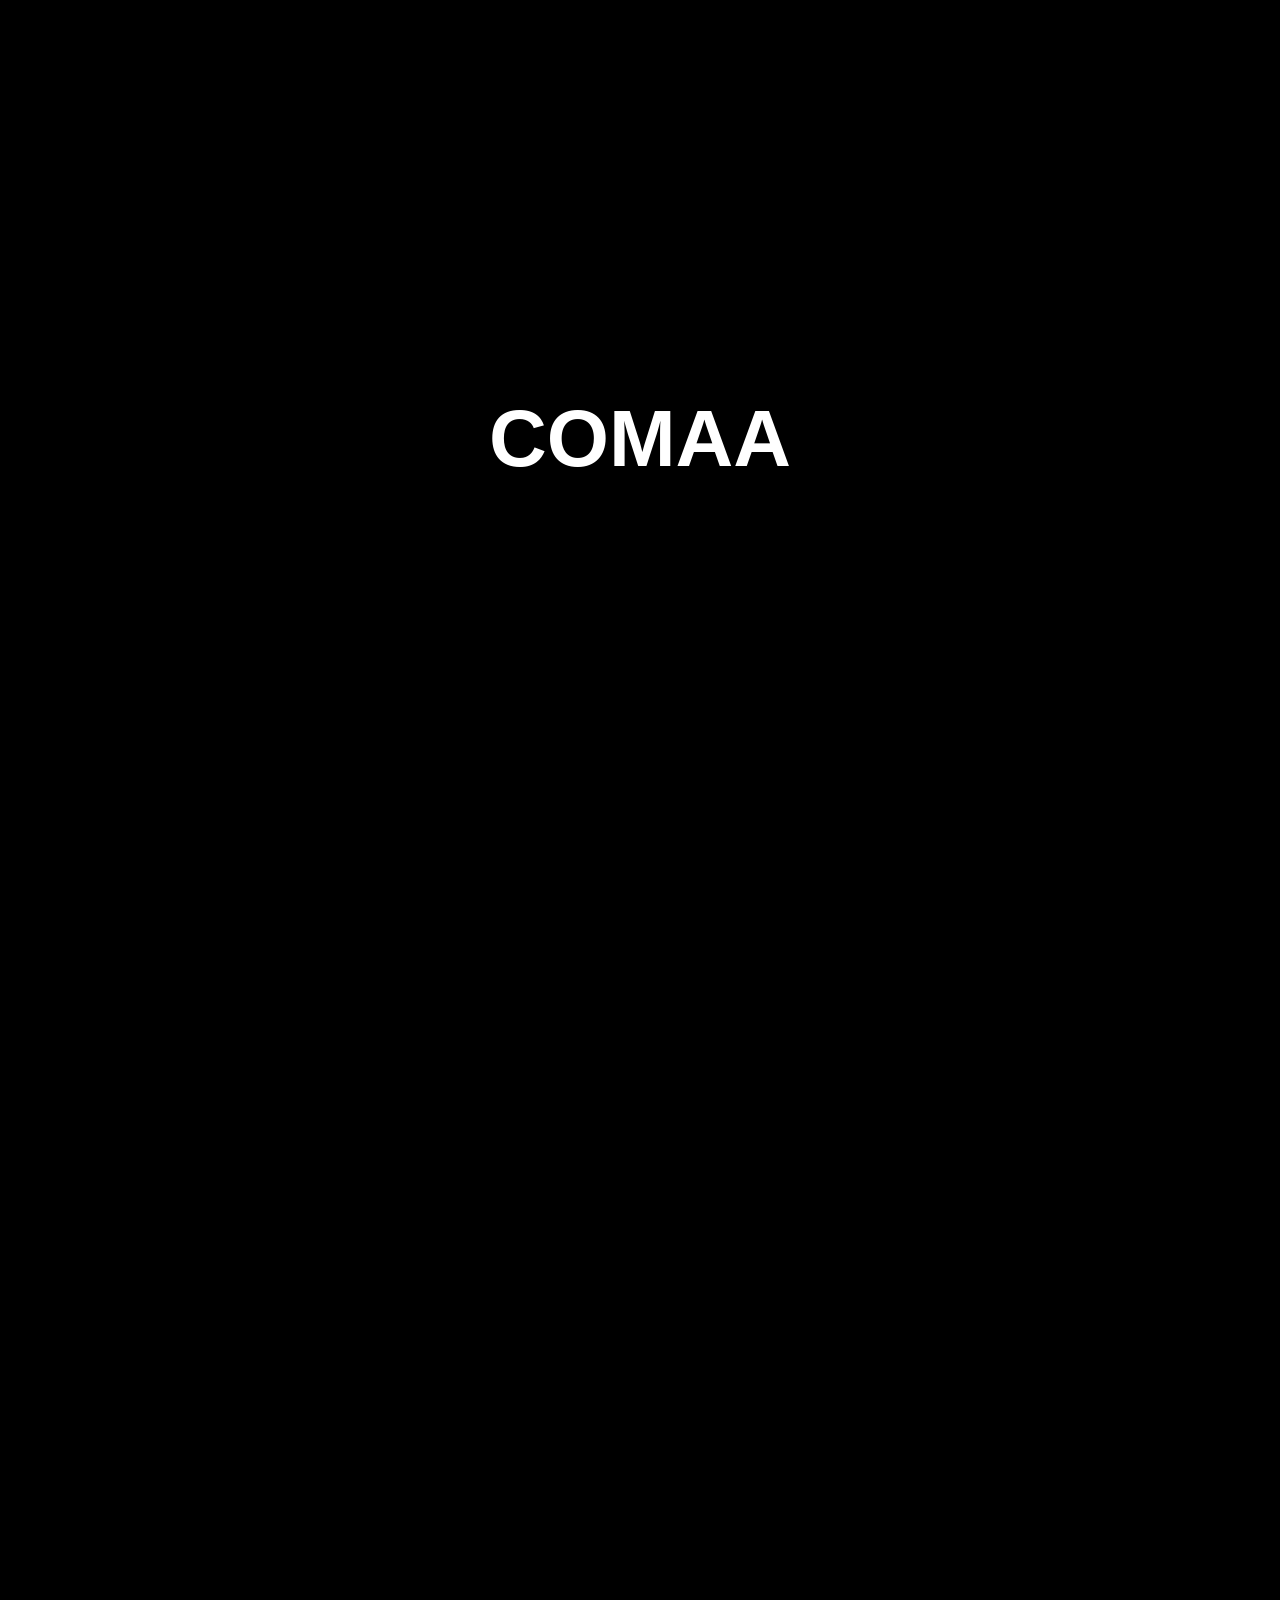
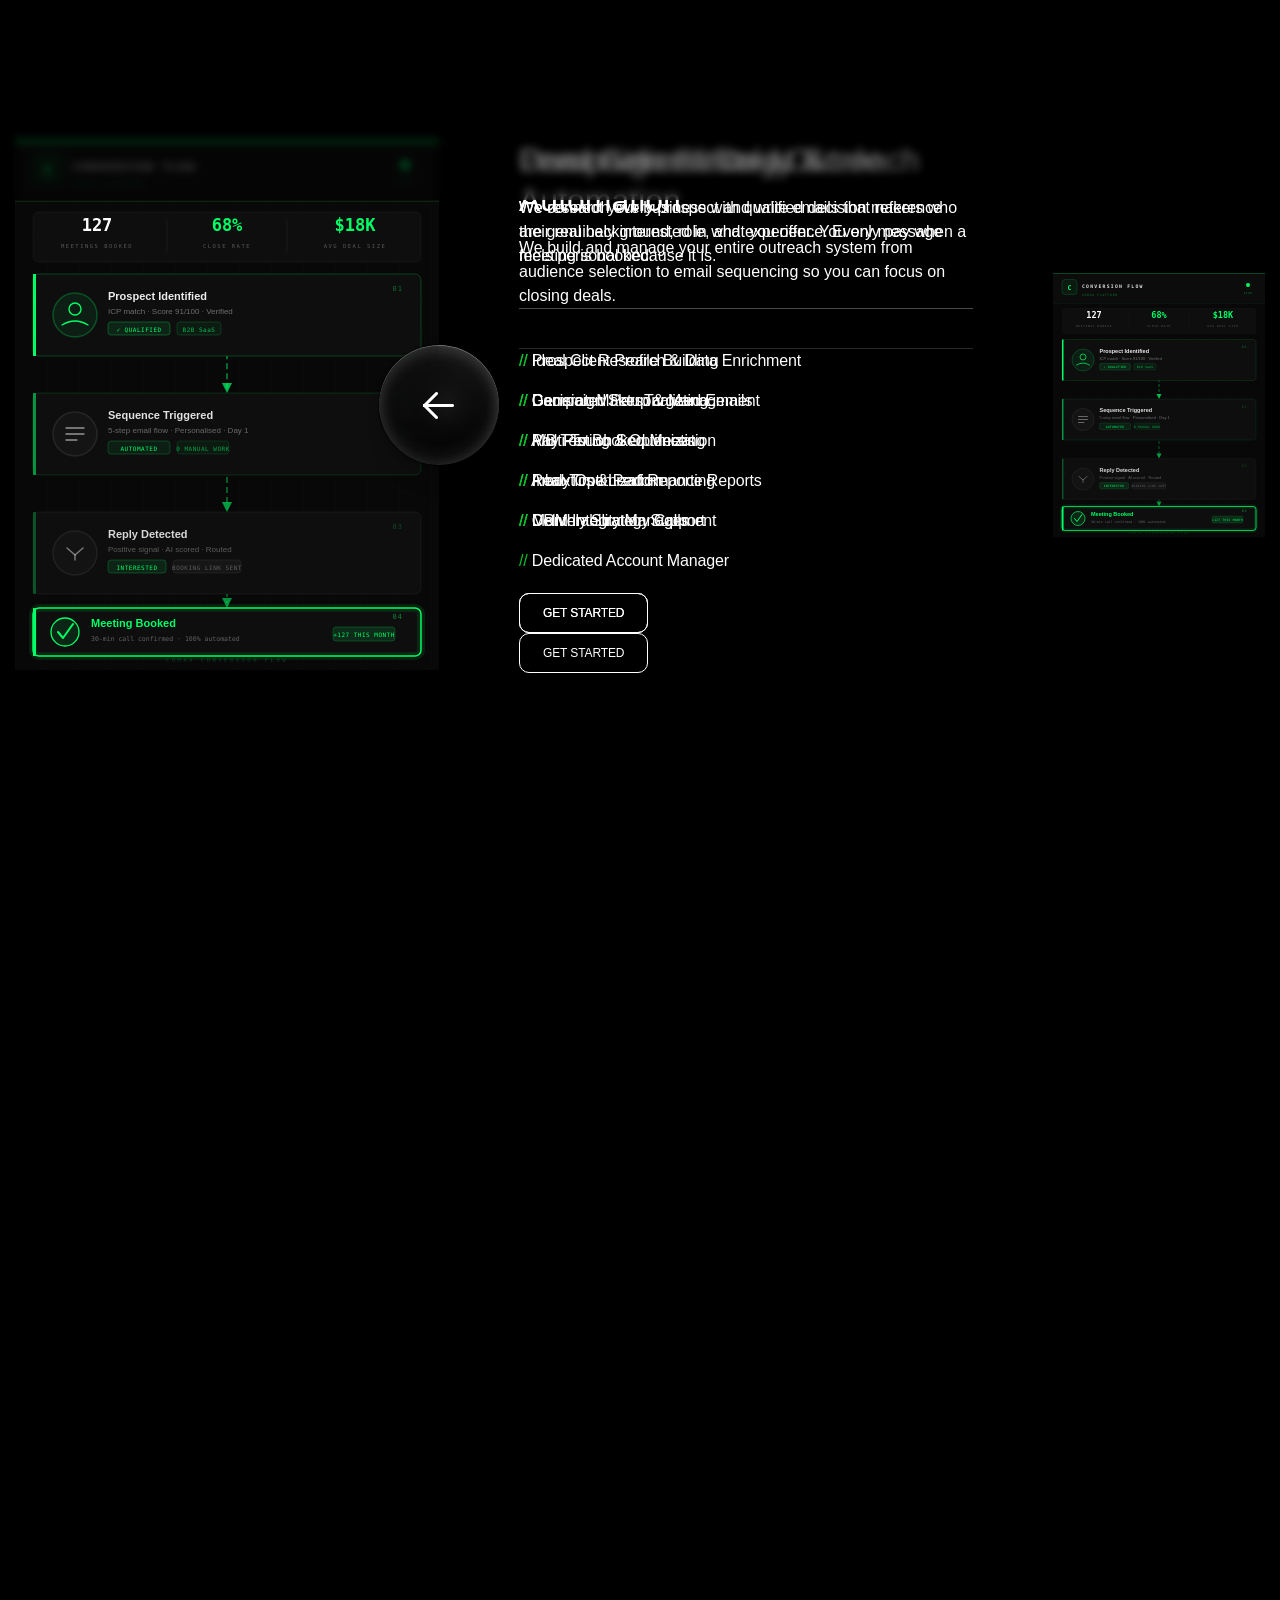
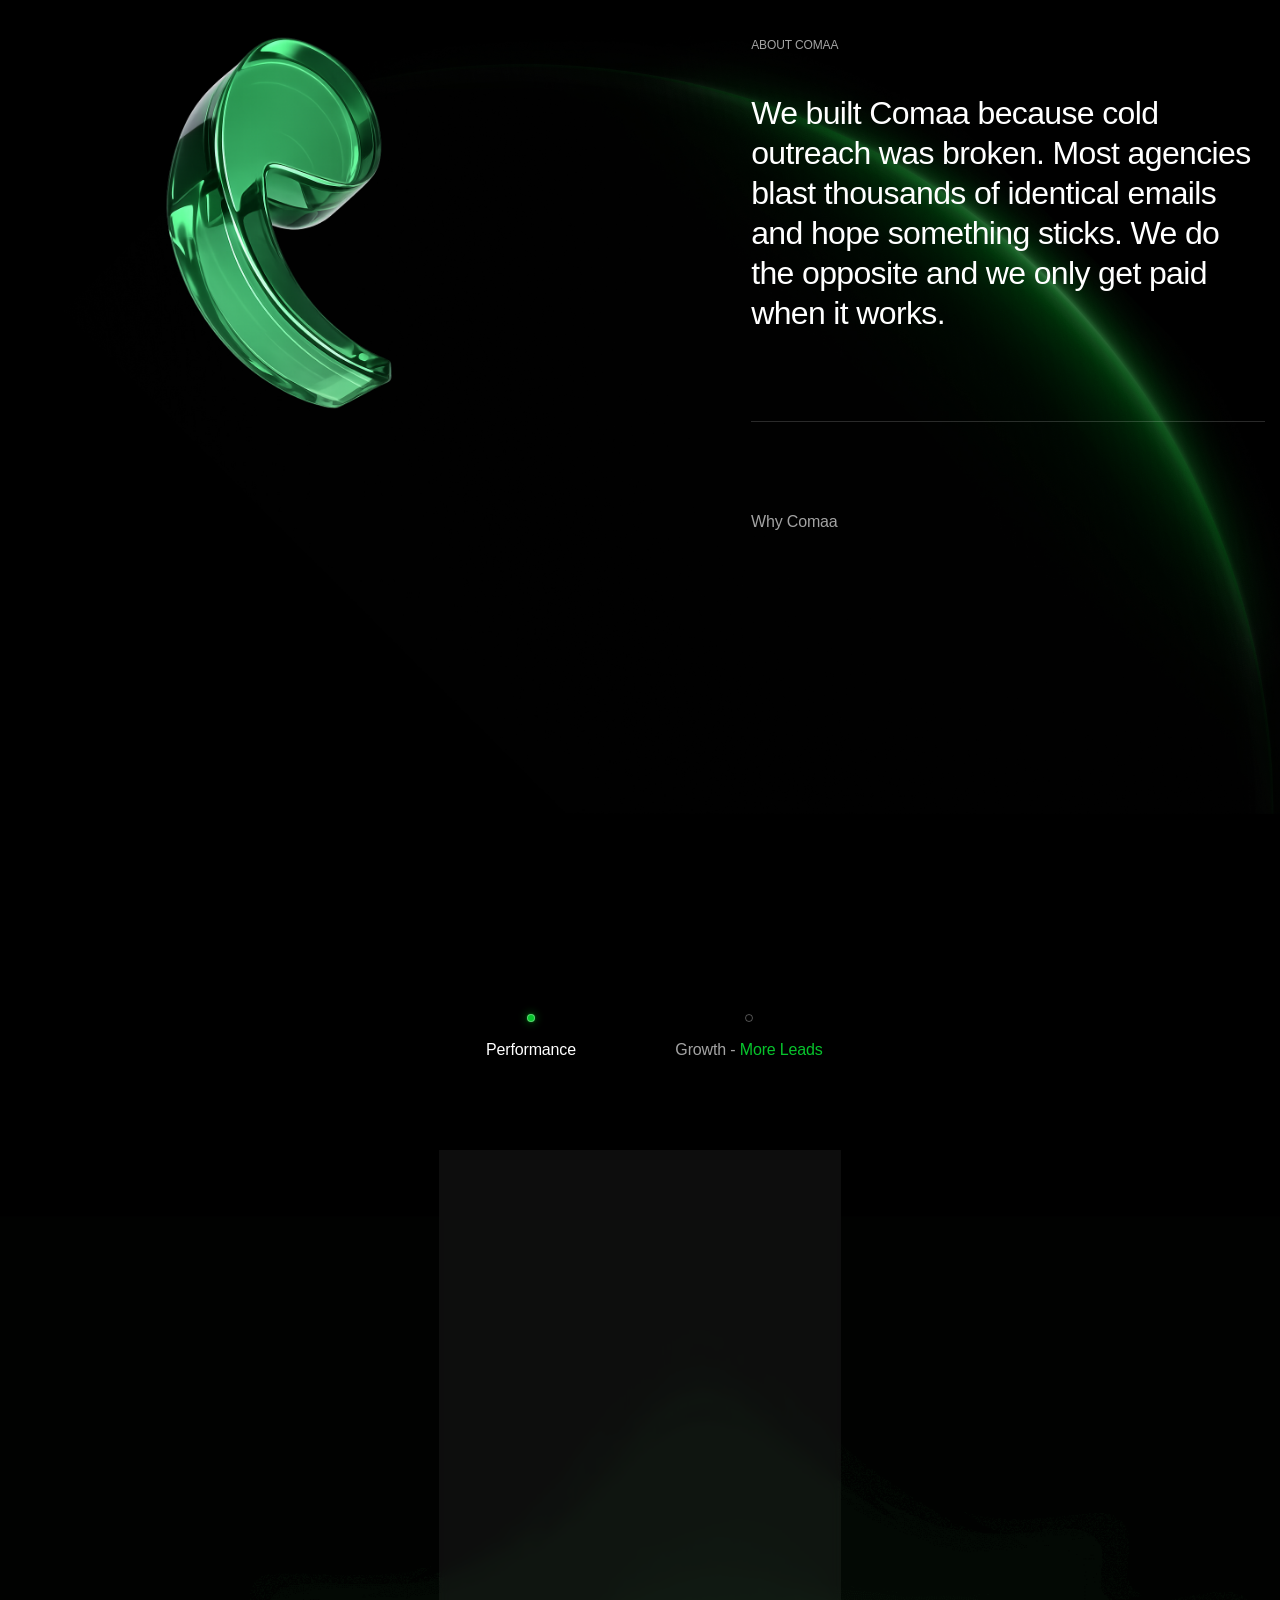
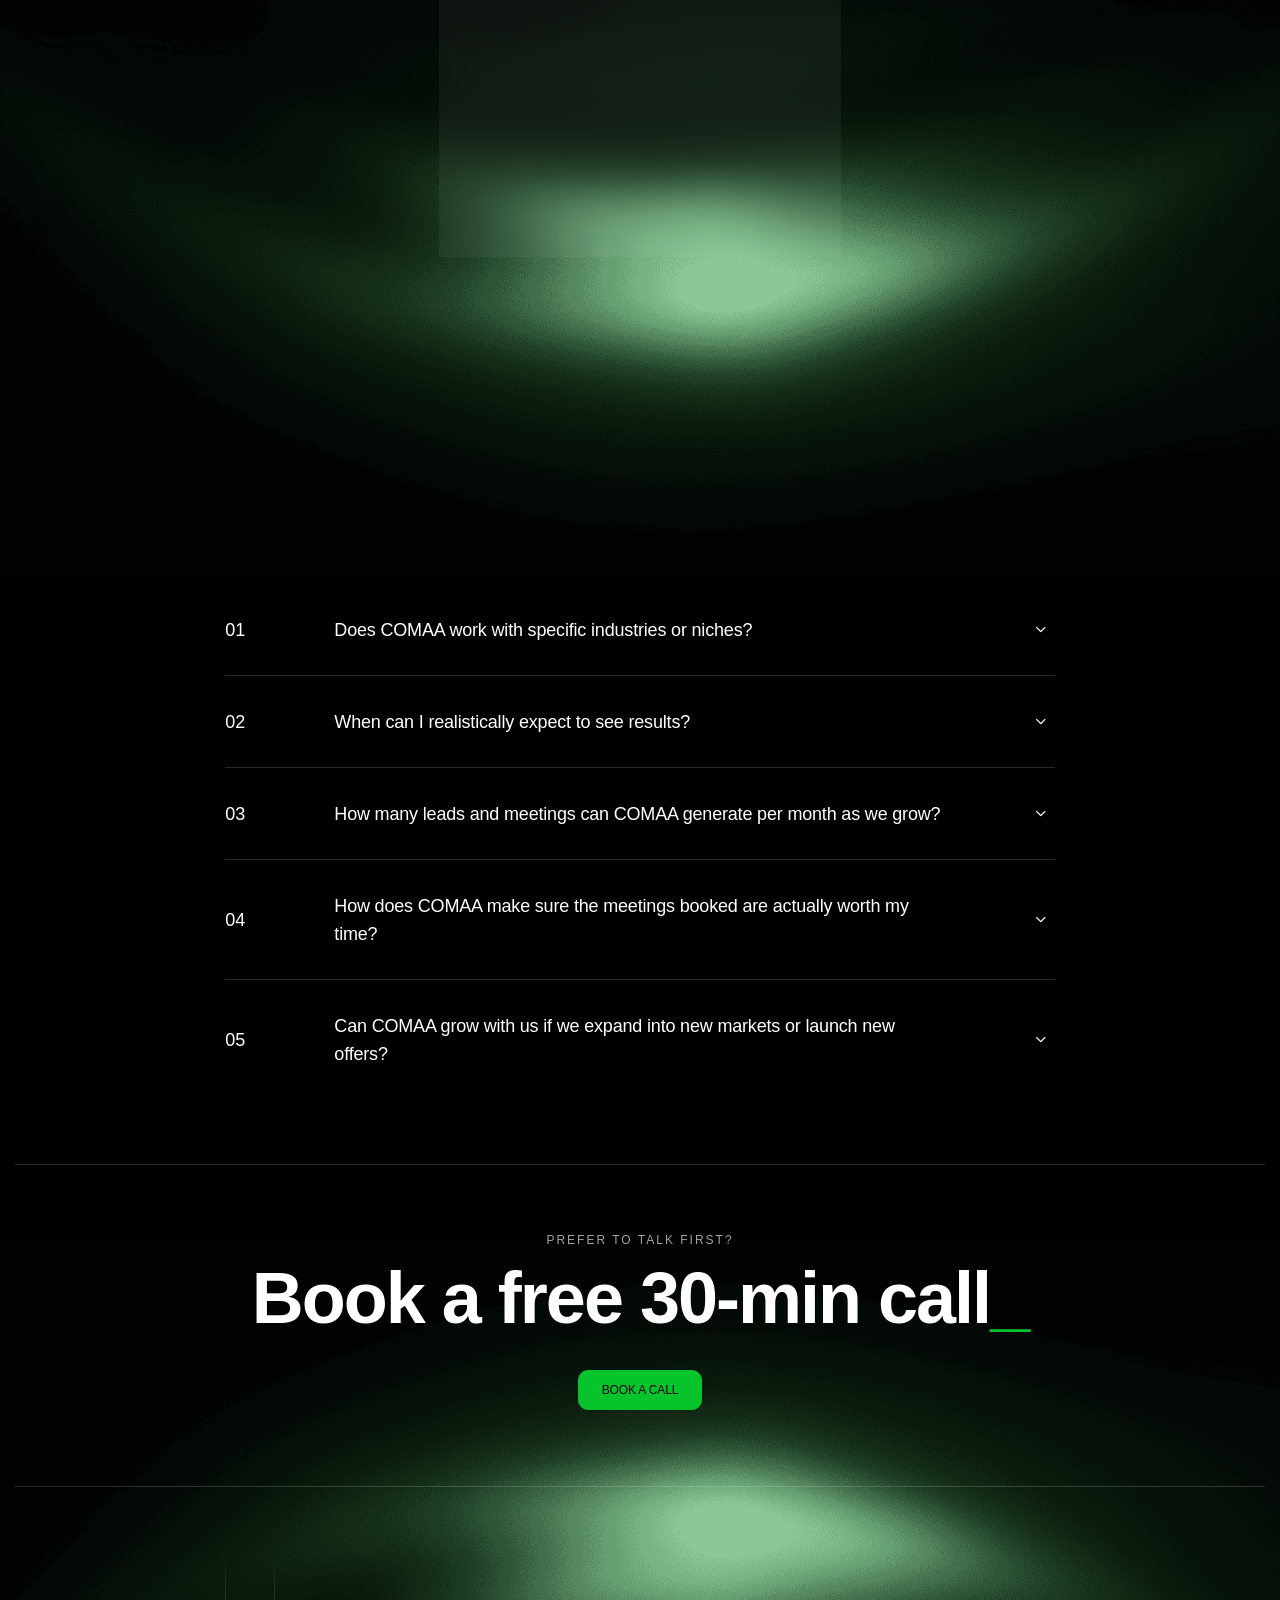
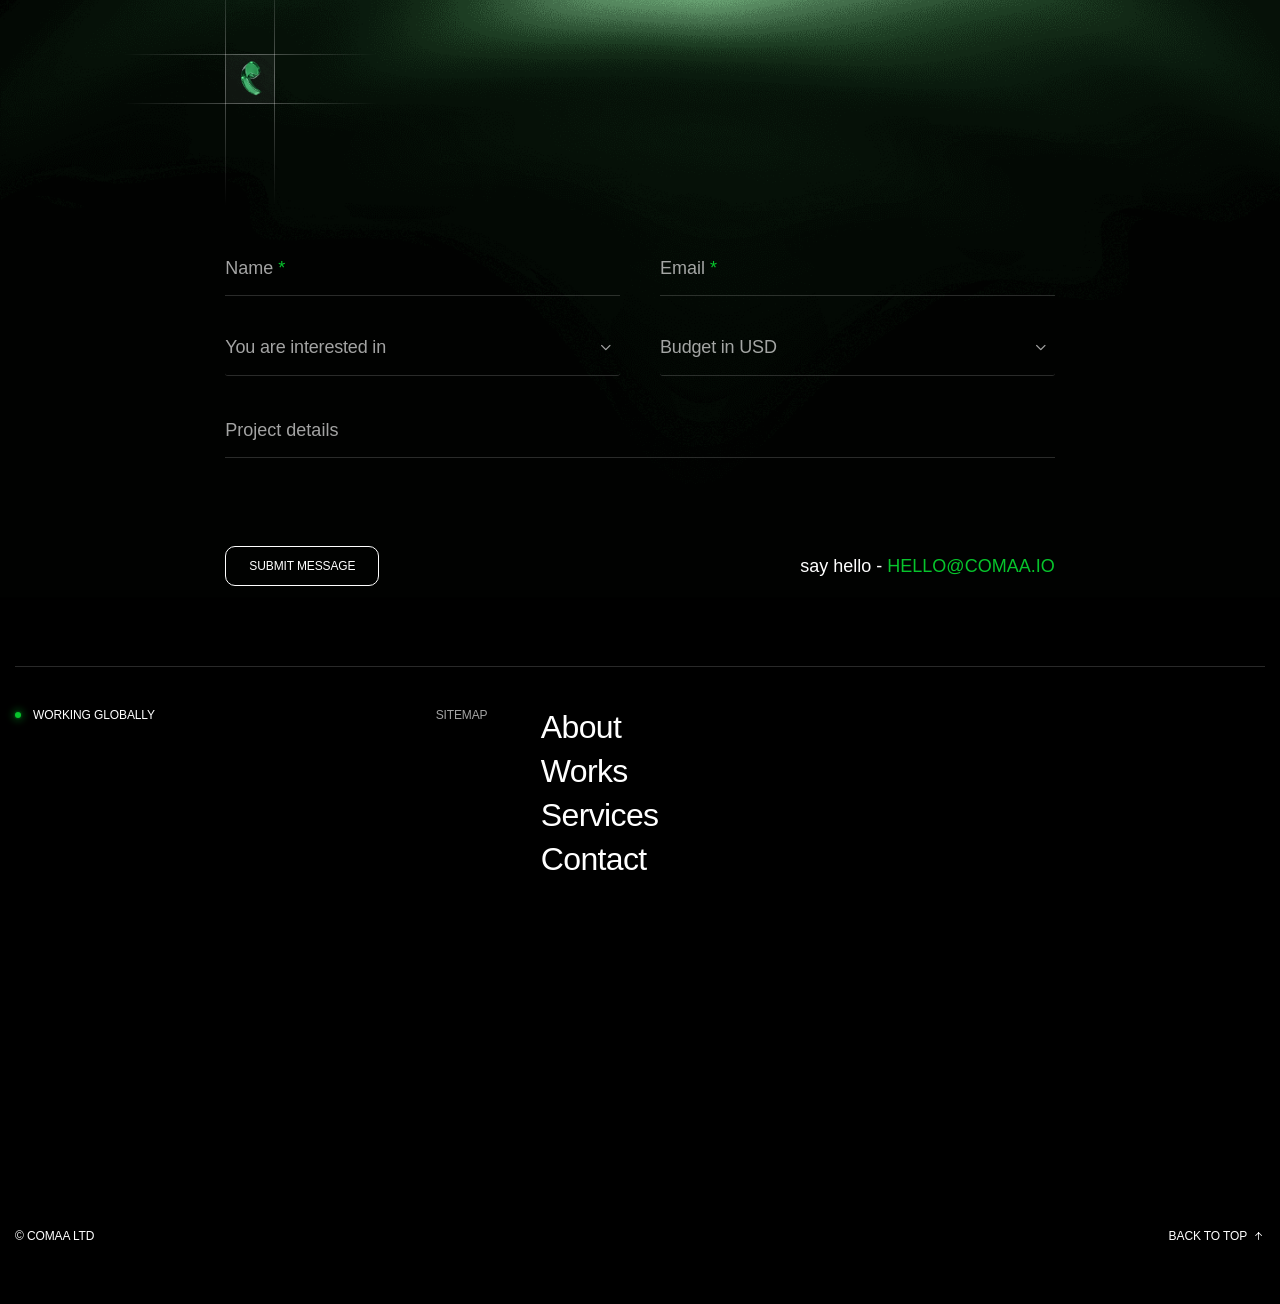
==== commit fa5ec336: "Update all pay-per-reply messaging to pay-per-meeting-booked" ====
--- a/index.html
+++ b/index.html
@@ -10,7 +10,7 @@
     <title>Comaa — AI Outreach Automation Agency</title>
     <meta name="author" content="comaa.io">
     <meta name="viewport" content="width=device-width, initial-scale=1, maximum-scale=1">
-    <meta name="description" content="Comaa is an AI-powered outreach automation agency that connects businesses with qualified leads through hyper-personalized cold email campaigns. You only pay per positive reply — zero risk, pure results.">
+    <meta name="description" content="Comaa is an AI-powered outreach automation agency that connects businesses with qualified leads through hyper-personalized cold email campaigns. You only pay per meeting booked — zero risk, pure results.">
     <meta property="og:title" content="Comaa — AI Outreach Automation">
     <meta property="og:description" content="We book qualified meetings for B2B companies using AI-personalized cold email. You only pay per meeting booked.">
     <meta property="og:url" content="https://comaa.io">
@@ -168,7 +168,7 @@
                                     <p class="desc text-white-64 effectFade fadeRight view-visible">
                                          We help companies start conversations with decision makers through targeted outreach.
 
-    You only pay when a qualified prospect shows real interest.
+    You only pay when a meeting is booked.
                                     </p>
                                     <div class="effectFade fadeRight view-visible">
                                         <a href="#contactScroll" class="tf-btn ">
@@ -220,7 +220,7 @@
                     <div class="effectFade fadeUp">
                         <h3>03. Results</h3>
                         <p class="text-white-64">
-                            You get interested replies and qualified meetings.
+                            You get qualified meetings booked directly into your calendar.
                         </p>
                     </div>
                 </div>
@@ -286,12 +286,12 @@
                 </div>
                 <div class="center">
                     <h5 class="title">Lead Generation at Scale</h5>
-                    <p class="desc">We connect your business with qualified decision makers who are genuinely interested in what you offer. You only pay when someone replies positively.</p>
+                    <p class="desc">We connect your business with qualified decision makers who are genuinely interested in what you offer. You only pay when a meeting is booked.</p>
                     <div class="br-line d-flex"></div>
                     <ul class="tf-list vertical">
                         <li class="letter-space--1"><span class="text-primary">//</span> Ideal Client Profile Building</li>
                         <li class="letter-space--1"><span class="text-primary">//</span> Decision Maker Targeting</li>
-                        <li class="letter-space--1"><span class="text-primary">//</span> Pay Per Qualified Reply</li>
+                        <li class="letter-space--1"><span class="text-primary">//</span> Pay Per Booked Meeting</li>
                         <li class="letter-space--1"><span class="text-primary">//</span> Real-Time Lead Reporting</li>
                         <li class="letter-space--1"><span class="text-primary">//</span> CRM Integration Support</li>
                     </ul>
@@ -430,7 +430,7 @@
                                             <img loading="lazy" width="99" height="68" src="assets/images/item/S3.svg" alt="Image">
                                         </div>
                                         <p class="desc text-body-3 letter-space--1 text-white-64">
-                                            A positive reply means someone is genuinely interested in your offer. That's when you pay not before. Zero risk, pure results.
+                                            A booked meeting means a real conversation with a qualified prospect. That's when you pay — not before. Zero risk, pure results.
                                         </p>
                                     </div>
                                 </div>
@@ -473,7 +473,7 @@
                     <ul class="experience-list overflow-hidden">
                         <li>Why Comaa</li>
                         <li class="effectFade fadeRight">
-                            <p class="exp_name">Pay per positive reply only</p>
+                            <p class="exp_name">Pay per booked meeting only</p>
                             <p class="exp_year">Zero risk</p>
                         </li>
                         <li class="effectFade fadeRight">
--- a/assets/css/styles.css
+++ b/assets/css/styles.css
@@ -0,0 +1,7420 @@
+@charset "UTF-8";
+/* ---------------------------------------------------------
+    * Name: Davies - Personal Portfolio HTML Template
+    * Version: 1.0.0
+    * Author: Themesflat
+    * Author URI: http://themesflat.com 
+
+	* Abstracts variable
+
+    * Core CSS
+
+    * Components
+        * Blog
+        * Layout
+        * Header
+        * Accordion
+        * Animation
+        * Box Icon
+        * Button
+        * Carousel
+        * Form
+        * Hover
+        * Nice Select
+        * Popup
+        * Section
+        * Slider
+        * Tabs
+        * Testimonial
+        * Widget
+        * Footer
+
+ ------------------------------------------------------------------------------ */
+/*--------- Abstracts variable ---------- */
+:root {
+  --white: #ffffff;
+  --black: #000000;
+  --primary: #07C42C;
+  --primary-rgb: 7, 196, 44;
+  --white-50: #FFFFFF80;
+  --white-64: #FFFFFFA3;
+  --white-32: #ffffff52;
+  --white-16: #FFFFFF29;
+  --black-64: #000000A3;
+  --black-32: #00000052;
+  --line-2: #CCCCCC;
+  /* Custom */
+  --shadow-1: #A3A3A340;
+  --verified: #00BF43;
+  --success: #3DAB25;
+  --surface: #D8D8D8;
+}
+
+[data-color-primary=color-primary-1] {
+  --primary: #07C42C;
+}
+
+[data-color-primary=color-primary-2] {
+  --primary: #f8c736;
+  --primary-rgb: 248, 199, 54;
+}
+
+[data-color-primary=color-primary-3] {
+  --primary: #f5772e;
+  --primary-rgb: 245, 119, 46;
+}
+
+[data-color-primary=color-primary-4] {
+  --primary: #2ac6f8;
+  --primary-rgb: 42, 198, 248;
+}
+
+[data-color-primary=color-primary-5] {
+  --primary: #8dca37;
+  --primary-rgb: 141, 202, 55;
+}
+
+[data-color-primary=color-primary-6] {
+  --primary: #6c34fa;
+  --primary-rgb: 108, 52, 250;
+}
+
+[data-color-primary=color-primary-7] {
+  --primary: #f14444;
+  --primary-rgb: 241, 68, 68;
+}
+
+[data-color-primary=color-primary-8] {
+  --primary: #e14392;
+  --primary-rgb: 225, 67, 146;
+}
+
+/*------------ Core CSS ---------------- */
+/* ---------------------------------------------------------
+    * Name: Davies - Personal Portfolio HTML Template
+    * Version: 1.0.0
+    * Author: Themesflat
+    * Author URI: http://themesflat.com 
+
+	* Abstracts variable
+
+    * Core CSS
+
+    * Components
+        * Blog
+        * Layout
+        * Header
+        * Accordion
+        * Animation
+        * Box Icon
+        * Button
+        * Carousel
+        * Form
+        * Hover
+        * Nice Select
+        * Popup
+        * Section
+        * Slider
+        * Tabs
+        * Testimonial
+        * Widget
+        * Footer
+
+ ------------------------------------------------------------------------------ */
+/*--------- Abstracts variable ---------- */
+html,
+body,
+div,
+span,
+applet,
+object,
+iframe,
+h1,
+h2,
+h3,
+h4,
+h5,
+h6,
+p,
+blockquote,
+pre,
+a,
+abbr,
+acronym,
+address,
+big,
+cite,
+code,
+del,
+dfn,
+em,
+img,
+ins,
+kbd,
+q,
+s,
+samp,
+small,
+strike,
+strong,
+sub,
+sup,
+tt,
+var,
+b,
+u,
+i,
+center,
+dl,
+dt,
+dd,
+ol,
+ul,
+li,
+fieldset,
+form,
+label,
+legend,
+table,
+caption,
+tbody,
+tfoot,
+thead,
+tr,
+th,
+td,
+article,
+aside,
+canvas,
+details,
+embed,
+figure,
+figcaption,
+footer,
+header,
+hgroup,
+menu,
+nav,
+output,
+ruby,
+section,
+summary,
+time,
+mark,
+audio,
+video {
+  margin: 0;
+  padding: 0;
+  border: 0;
+  outline: 0;
+  font-size: 100%;
+  font: inherit;
+  vertical-align: baseline;
+  font-family: inherit;
+  font-size: 100%;
+  font-style: inherit;
+  font-weight: inherit;
+}
+
+article,
+aside,
+details,
+figcaption,
+figure,
+footer,
+header,
+hgroup,
+menu,
+nav,
+section {
+  display: block;
+}
+
+/* Elements
+-------------------------------------------------------------- */
+html {
+  margin-right: 0 !important;
+  scroll-behavior: smooth;
+}
+
+* {
+  margin: 0;
+  padding: 0;
+  box-sizing: border-box;
+}
+
+body {
+  font-family: "Figtree", sans-serif;
+  font-weight: 400;
+  font-size: 16px;
+  line-height: 24px;
+  color: var(--white);
+  background-color: var(--black);
+}
+body::-webkit-scrollbar {
+  width: 4px;
+}
+body::-webkit-scrollbar-thumb {
+  cursor: grab;
+  background-color: var(--primary);
+}
+
+img {
+  max-width: 100%;
+  height: auto;
+  transform: scale(1);
+  vertical-align: middle;
+  -ms-interpolation-mode: bicubic;
+}
+
+ul,
+li {
+  list-style-type: none;
+  margin-bottom: 0;
+  padding-left: 0;
+  list-style: none;
+}
+
+table {
+  width: 100%;
+  overflow-x: auto;
+  table-layout: auto;
+  border-collapse: collapse;
+}
+
+td,
+th {
+  padding: 12px 16px;
+}
+@media (min-width: 1200px) {
+  td,
+  th {
+    padding: 16px 24px;
+  }
+}
+
+svg path {
+  -webkit-transition: all 0.3s ease;
+  -moz-transition: all 0.3s ease;
+  -ms-transition: all 0.3s ease;
+  -o-transition: all 0.3s ease;
+  transition: all 0.3s ease;
+}
+
+button {
+  background: transparent;
+  border: 0;
+  display: inline-flex;
+  -webkit-transition: all 0.3s ease;
+  -moz-transition: all 0.3s ease;
+  -ms-transition: all 0.3s ease;
+  -o-transition: all 0.3s ease;
+  transition: all 0.3s ease;
+}
+
+select,
+option {
+  all: unset;
+  appearance: none;
+  -webkit-appearance: none;
+  -moz-appearance: none;
+  background: transparent;
+  border: none;
+  padding: 0;
+  margin: 0;
+  font: inherit;
+  color: inherit;
+  cursor: pointer;
+}
+
+/* Since FF19 lowers the opacity of the placeholder by default */
+:-ms-input-placeholder {
+  color: var(--secondary-2);
+}
+
+b,
+strong {
+  font-weight: bolder;
+}
+
+video {
+  width: 100%;
+  height: 100%;
+  object-fit: cover;
+}
+
+a {
+  -webkit-transition: all 0.3s ease;
+  -moz-transition: all 0.3s ease;
+  -ms-transition: all 0.3s ease;
+  -o-transition: all 0.3s ease;
+  transition: all 0.3s ease;
+  text-decoration: none;
+  cursor: pointer;
+  display: inline-block;
+  font-family: "Figtree", sans-serif;
+  color: var(--text);
+}
+a:focus, a:hover {
+  outline: 0;
+}
+
+p {
+  display: block;
+}
+
+.grid-2 {
+  display: grid;
+  grid-template-columns: repeat(2, 1fr);
+}
+
+.grid-3 {
+  display: grid;
+  grid-template-columns: repeat(3, 1fr);
+}
+
+.grid-4 {
+  display: grid;
+  grid-template-columns: repeat(4, 1fr);
+}
+
+.grid-6 {
+  display: grid;
+  grid-template-columns: repeat(6, 1fr);
+}
+
+[data-grid=grid-1] {
+  display: grid;
+  gap: 30px;
+  grid-template-columns: 1fr;
+}
+
+[data-grid=grid-2] {
+  display: grid;
+  gap: 30px;
+  grid-template-columns: 1fr 1fr;
+}
+
+[data-grid=grid-3] {
+  display: grid;
+  gap: 30px;
+  grid-template-columns: repeat(3, 1fr);
+}
+
+[data-grid=grid-4] {
+  display: grid;
+  gap: 30px;
+  grid-template-columns: repeat(4, 1fr);
+}
+
+[data-grid=grid-5] {
+  display: grid;
+  gap: 30px;
+  grid-template-columns: repeat(5, 1fr);
+}
+
+[data-grid=grid-6] {
+  display: grid;
+  gap: 30px;
+  grid-template-columns: repeat(6, 1fr);
+}
+
+[data-grid=grid-7] {
+  display: grid;
+  gap: 30px;
+  grid-template-columns: repeat(7, 1fr);
+}
+
+.grid-template-columns-2 {
+  grid-template-columns: 1fr 1fr;
+}
+
+.tf-row-flex {
+  display: flex;
+  flex-direction: row;
+  column-gap: 30px;
+  row-gap: 30px;
+}
+
+.overflow-unset {
+  overflow: unset !important;
+}
+
+.sticky-top {
+  position: sticky !important;
+  z-index: 50;
+  top: 15px;
+  -webkit-transition: all 0.3s ease;
+  -moz-transition: all 0.3s ease;
+  -ms-transition: all 0.3s ease;
+  -o-transition: all 0.3s ease;
+  transition: all 0.3s ease;
+}
+
+.wmax {
+  width: max-content !important;
+}
+
+#scroll-top {
+  position: fixed;
+  display: block;
+  width: 48px;
+  height: 48px;
+  line-height: 50px;
+  border-radius: 4px;
+  z-index: 1;
+  border-radius: 50%;
+  opacity: 0;
+  visibility: hidden;
+  cursor: pointer;
+  overflow: hidden;
+  z-index: 100;
+  background-color: var(--main);
+  border: 0;
+  bottom: 92px;
+  right: 20px;
+  padding: 0;
+  display: flex;
+  align-items: center;
+  justify-content: center;
+  -webkit-transition: all 0.3s ease;
+  -moz-transition: all 0.3s ease;
+  -ms-transition: all 0.3s ease;
+  -o-transition: all 0.3s ease;
+  transition: all 0.3s ease;
+}
+#scroll-top.show {
+  opacity: 1;
+  visibility: visible;
+}
+#scroll-top.type-1 {
+  bottom: 140px;
+}
+#scroll-top:hover {
+  transform: translateY(-5px);
+  background-color: var(--primary);
+}
+
+/* Preload 
+------------------------------------------- */
+.spinner {
+  width: 60px;
+  height: 60px;
+  border: 3px solid transparent;
+  border-top: 3px solid var(--primary);
+  border-radius: 100%;
+  position: absolute;
+  top: 0;
+  bottom: 0;
+  left: 0;
+  right: 0;
+  margin: auto;
+  animation: spin 1s infinite linear;
+}
+
+@keyframes spin {
+  from {
+    transform: rotate(0deg);
+  }
+  to {
+    transform: rotate(360deg);
+  }
+}
+.br-line {
+  width: 100%;
+  height: 1px;
+  display: inline-flex;
+  background-color: var(--white-16);
+}
+.br-line.type-vertical {
+  width: 1px;
+  height: 16px;
+}
+
+.br-dot {
+  display: inline-flex;
+  width: 6px;
+  height: 6px;
+  border-radius: 50%;
+  background-color: var(--primary);
+  box-shadow: 0px 0px 2px 1px rgba(var(--primary-rgb), 0.2), 0px 0px 6px 4px rgba(var(--primary-rgb), 0.2);
+}
+
+.line {
+  border: 1px solid var(--white-16);
+}
+
+.tf-swiper .swiper-slide {
+  height: auto;
+}
+.tf-swiper .swiper-slide > * {
+  height: 100%;
+}
+
+.initial-child-container {
+  flex: 0 0 auto;
+  display: flex;
+  min-width: auto;
+  flex-direction: row;
+  align-items: center;
+}
+
+.marquee-wrapper {
+  display: flex;
+  animation: infiniteScroll 7s linear infinite;
+  align-items: center;
+  transition: animation-duration 300ms;
+}
+
+@media (min-width: 1200px) {
+  .flex-xl-1 {
+    flex: 1 !important;
+  }
+}
+
+@media (min-width: 576px) {
+  .flex-sm-1 {
+    flex: 1 !important;
+  }
+}
+
+.h-unset {
+  height: unset !important;
+}
+
+@media (min-width: 576px) {
+  .h-sm-100 {
+    height: 100% !important;
+  }
+}
+@media (min-width: 1200px) {
+  .gap-xl-64 {
+    gap: 64px !important;
+  }
+  .gap-xl-40 {
+    gap: 40px !important;
+  }
+  .h-xl-unset {
+    height: unset !important;
+  }
+}
+@media (min-width: 1440px) {
+  .text-xxl-nowrap {
+    white-space: nowrap !important;
+  }
+}
+@media (min-width: 1600px) {
+  .d-xxxl-flex {
+    display: flex !important;
+  }
+}
+.w-maxcontent {
+  width: max-content !important;
+}
+
+/* ---------------------------------------------------------
+    * Name: Davies - Personal Portfolio HTML Template
+    * Version: 1.0.0
+    * Author: Themesflat
+    * Author URI: http://themesflat.com 
+
+	* Abstracts variable
+
+    * Core CSS
+
+    * Components
+        * Blog
+        * Layout
+        * Header
+        * Accordion
+        * Animation
+        * Box Icon
+        * Button
+        * Carousel
+        * Form
+        * Hover
+        * Nice Select
+        * Popup
+        * Section
+        * Slider
+        * Tabs
+        * Testimonial
+        * Widget
+        * Footer
+
+ ------------------------------------------------------------------------------ */
+/*--------- Abstracts variable ---------- */
+/* Typography
+============================================================== */
+/* Heading */
+h1,
+h2,
+h3,
+h4,
+h5,
+h6 {
+  font-family: "Figtree", sans-serif;
+  text-rendering: optimizeLegibility;
+  font-weight: 500;
+  margin-bottom: 0;
+  letter-spacing: 0;
+}
+
+.h1,
+.h2,
+.h3,
+.h4,
+.h5,
+.h6 {
+  font-family: "Figtree", sans-serif;
+  text-rendering: optimizeLegibility;
+  font-weight: 400;
+  margin-bottom: 0;
+  letter-spacing: 0;
+}
+
+h1,
+.h1 {
+  font-size: clamp(36px, 5vw, 64px);
+  line-height: clamp(44px, 5.5vw, 68px);
+}
+
+h2,
+.h2 {
+  font-size: clamp(32px, 4.5vw, 56px);
+  line-height: clamp(40px, 5vw, 64px);
+}
+
+h3,
+.h3 {
+  font-size: clamp(28px, 4vw, 48px);
+  line-height: clamp(36px, 4.5vw, 56px);
+}
+
+h4,
+.h4 {
+  font-size: clamp(26px, 3.5vw, 40px);
+  line-height: clamp(34px, 4vw, 48px);
+}
+
+h5,
+.h5 {
+  font-size: clamp(22px, 3vw, 32px);
+  line-height: clamp(28px, 3.5vw, 40px);
+}
+
+h6,
+.h6 {
+  font-size: clamp(20px, 2.5vw, 24px);
+  line-height: clamp(26px, 3vw, 32px);
+}
+
+/* Font custom */
+.font-main {
+  font-family: "Figtree", sans-serif;
+}
+
+.text-display-1 {
+  font-size: clamp(60px, 8vw, 96px);
+  line-height: clamp(60px, 8vw, 96px);
+}
+
+.text-display-2 {
+  font-size: clamp(32px, 6vw, 72px);
+  line-height: clamp(40px, 6.5vw, 80px);
+}
+
+.text-body-1 {
+  font-size: 18px;
+  line-height: 28px;
+}
+
+.text-body-2 {
+  font-size: 16px;
+  line-height: 24px;
+}
+
+.text-body-3 {
+  font-size: 14px;
+  line-height: 20px;
+}
+
+.text-caption {
+  font-size: 12px;
+  line-height: 16px;
+  letter-spacing: -0.01em;
+}
+
+/* Text Font */
+.text-24 {
+  font-size: clamp(18px, 2vw, 24px);
+  line-height: clamp(18px, 2vw, 24px);
+}
+
+.text-64 {
+  font-size: clamp(36px, 5vw, 64px);
+  line-height: clamp(36px, 5vw, 64px);
+}
+
+.text-80 {
+  font-size: clamp(40px, 6vw, 80px);
+  line-height: clamp(48px, 6.6vw, 88px);
+}
+
+/* Font size */
+.fs-4 {
+  font-size: 4px !important;
+}
+
+.fs-8 {
+  font-size: 8px !important;
+}
+
+.fs-10 {
+  font-size: 10px !important;
+}
+
+.fs-12 {
+  font-size: 12px !important;
+}
+
+.fs-14 {
+  font-size: 14px !important;
+}
+
+.fs-16 {
+  font-size: 16px !important;
+}
+
+.fs-18 {
+  font-size: 18px !important;
+}
+
+.fs-20 {
+  font-size: 20px !important;
+}
+
+.fs-24 {
+  font-size: 24px !important;
+}
+
+.fs-32 {
+  font-size: 32px !important;
+}
+
+.fs-35 {
+  font-size: 35px !important;
+}
+
+/* Line height */
+.lh-8 {
+  line-height: 8px !important;
+}
+
+.lh-10 {
+  line-height: 10px !important;
+}
+
+.lh-11 {
+  line-height: 11px !important;
+}
+
+.lh-13 {
+  line-height: 13px !important;
+}
+
+.lh-19 {
+  line-height: 19px !important;
+}
+
+.lh-20 {
+  line-height: 20px !important;
+}
+
+.lh-24 {
+  line-height: 24px !important;
+}
+
+.lh-26 {
+  line-height: 26px !important;
+}
+
+.lh-28 {
+  line-height: 28px !important;
+}
+
+.lh-30 {
+  line-height: 30px !important;
+}
+
+.lh-32 {
+  line-height: 32px !important;
+}
+
+/* Letter spacing */
+.letter-space-0 {
+  letter-spacing: 0px !important;
+}
+
+.letter-space--1 {
+  letter-spacing: -0.01em !important;
+}
+
+.letter-space--2 {
+  letter-spacing: -0.02em !important;
+}
+
+.letter-space--3 {
+  letter-spacing: -0.03em !important;
+}
+
+.letter-space--4 {
+  letter-spacing: -0.04em !important;
+}
+
+/* Responsive */
+@media (min-width: 1440px) {
+  .lh-xxl-11 {
+    line-height: 11px !important;
+  }
+  .lh-xxl-19 {
+    line-height: 19px !important;
+  }
+  .lh-xxl-22 {
+    line-height: 22px !important;
+  }
+  .lh-xxl-56 {
+    line-height: 56px !important;
+  }
+}
+@media (min-width: 1200px) {
+  .lh-xl-54 {
+    line-height: 54px !important;
+  }
+  .lh-xl-36 {
+    line-height: 36px !important;
+  }
+}
+@media (min-width: 992px) {
+  .lh-lg-56 {
+    line-height: 56px !important;
+  }
+}
+/* ---------------------------------------------------------
+    * Name: Davies - Personal Portfolio HTML Template
+    * Version: 1.0.0
+    * Author: Themesflat
+    * Author URI: http://themesflat.com 
+
+	* Abstracts variable
+
+    * Core CSS
+
+    * Components
+        * Blog
+        * Layout
+        * Header
+        * Accordion
+        * Animation
+        * Box Icon
+        * Button
+        * Carousel
+        * Form
+        * Hover
+        * Nice Select
+        * Popup
+        * Section
+        * Slider
+        * Tabs
+        * Testimonial
+        * Widget
+        * Footer
+
+ ------------------------------------------------------------------------------ */
+/*--------- Abstracts variable ---------- */
+/* General
+============================================================== */
+/* Margin */
+.mb-2 {
+  margin-bottom: 2px !important;
+}
+
+.mb-4 {
+  margin-bottom: 4px !important;
+}
+
+.mb-7 {
+  margin-bottom: 7px !important;
+}
+
+.mb-8 {
+  margin-bottom: 8px !important;
+}
+
+.mb-12 {
+  margin-bottom: 12px !important;
+}
+
+.mb-14 {
+  margin-bottom: 14px !important;
+}
+
+.mb-15 {
+  margin-bottom: 15px !important;
+}
+
+.mb-16 {
+  margin-bottom: 16px !important;
+}
+
+.mb-20 {
+  margin-bottom: 20px;
+}
+
+.mb-24 {
+  margin-bottom: 24px !important;
+}
+
+.mb-32 {
+  margin-bottom: 32px !important;
+}
+
+.mb-40 {
+  margin-bottom: 40px !important;
+}
+
+.mt-30 {
+  margin-top: 30px;
+}
+
+/* Padding */
+.pt-30 {
+  padding-top: 30px;
+}
+
+.px-16 {
+  padding-left: 16px;
+  padding-right: 16px;
+}
+
+.py-20 {
+  padding-top: 20px;
+  padding-bottom: 20px;
+}
+
+/* Gap */
+.gap-6 {
+  gap: 6px !important;
+}
+
+.gap-8 {
+  gap: 8px;
+}
+
+.gap-10 {
+  gap: 10px !important;
+}
+
+.gap-12 {
+  gap: 12px !important;
+}
+
+.gap-13 {
+  gap: 13px !important;
+}
+
+.gap-15 {
+  gap: 15px;
+}
+
+.gap-16 {
+  gap: 16px !important;
+}
+
+.gap-20 {
+  gap: 20px !important;
+}
+
+.gap-24 {
+  gap: 24px !important;
+}
+
+.gap-28 {
+  gap: 28px !important;
+}
+
+.gap-30 {
+  gap: 30px;
+}
+
+/* Spacing */
+.flat-spacing {
+  padding-top: 120px;
+  padding-bottom: 120px;
+}
+@media (max-width: 1439px) {
+  .flat-spacing {
+    padding-top: 80px;
+    padding-bottom: 80px;
+  }
+}
+@media (max-width: 991px) {
+  .flat-spacing {
+    padding-top: 60px;
+    padding-bottom: 60px;
+  }
+}
+
+.flat-spacing-2 {
+  padding-top: 60px;
+  padding-bottom: 60px;
+}
+
+.flat-spacing-bottom {
+  margin-bottom: 88px;
+}
+@media (max-width: 1199px) {
+  .flat-spacing-bottom {
+    margin-bottom: 60px;
+  }
+}
+
+/* Orther */
+.text-primary {
+  color: var(--primary) !important;
+}
+
+.text-white-32 {
+  color: var(--white-32);
+}
+
+.text-white-50 {
+  color: var(--white-50);
+}
+
+.text-white-64 {
+  color: var(--white-64);
+}
+
+.text-black-64 {
+  color: var(--black-64);
+}
+
+.link {
+  -webkit-transition: all 0.3s ease;
+  -moz-transition: all 0.3s ease;
+  -ms-transition: all 0.3s ease;
+  -o-transition: all 0.3s ease;
+  transition: all 0.3s ease;
+}
+.link:hover {
+  color: var(--primary) !important;
+}
+
+.cl-line-2 {
+  border-color: var(--line-2) !important;
+}
+
+.link-underline {
+  -webkit-transition: all 0.3s ease;
+  -moz-transition: all 0.3s ease;
+  -ms-transition: all 0.3s ease;
+  -o-transition: all 0.3s ease;
+  transition: all 0.3s ease;
+  text-decoration: underline;
+  text-decoration-color: transparent;
+}
+.link-underline:hover {
+  text-decoration-color: var(--primary);
+}
+
+.lt-sp-nor {
+  letter-spacing: -0.32px;
+}
+
+.letter-space-0 {
+  letter-spacing: 0px !important;
+}
+
+.text-vertical {
+  writing-mode: vertical-lr;
+  transform: rotate(180deg);
+}
+
+.cs-pointer {
+  cursor: pointer;
+}
+
+.max-width_1 {
+  max-width: 1424px;
+  width: 100%;
+}
+
+.gap-x-10 {
+  column-gap: 10px !important;
+}
+
+.radius-3 {
+  border-radius: 3px !important;
+}
+
+.radius-5 {
+  border-radius: 5px !important;
+}
+
+.radius-10 {
+  border-radius: 10px !important;
+}
+
+.radius-12 {
+  border-radius: 12px !important;
+}
+
+.radius-16 {
+  border-radius: 16px !important;
+}
+
+.radius-20 {
+  border-radius: 20px !important;
+}
+
+.bg-white-2 {
+  background-color: var(--bg-10);
+}
+
+.bg-surface {
+  background-color: var(--surface);
+}
+
+.text-line-clamp-1 {
+  -webkit-line-clamp: 1;
+  -webkit-box-orient: vertical;
+  display: -webkit-box !important;
+  overflow: hidden;
+}
+
+.text-line-clamp-2 {
+  -webkit-line-clamp: 2;
+  -webkit-box-orient: vertical;
+  display: -webkit-box;
+  overflow: hidden;
+}
+
+.text-line-clamp-3 {
+  -webkit-line-clamp: 3 !important;
+  -webkit-box-orient: vertical;
+  display: -webkit-box;
+  overflow: hidden;
+}
+
+.aspect-ratio-0 {
+  aspect-ratio: 0 !important;
+}
+
+.aspect-ratio-1 {
+  aspect-ratio: 1/1 !important;
+}
+
+.z-1 {
+  z-index: 1;
+}
+
+.z-5 {
+  z-index: 5;
+}
+
+.cursor-not-allowed {
+  cursor: not-allowed;
+}
+
+.cursor-auto {
+  cursor: auto;
+}
+
+.min-w-unset {
+  min-width: unset !important;
+}
+
+.flex-1 {
+  flex: 1;
+}
+
+.bg-primary {
+  background-color: var(--primary) !important;
+}
+
+.cursor-pointer {
+  cursor: pointer;
+}
+
+@media (min-width: 992px) {
+  .h-lg-100 {
+    height: 100% !important;
+  }
+}
+/*------------ Component ---------------- */
+/*------------ Layout ---------------- */
+/* ---------------------------------------------------------
+    * Name: Davies - Personal Portfolio HTML Template
+    * Version: 1.0.0
+    * Author: Themesflat
+    * Author URI: http://themesflat.com 
+
+	* Abstracts variable
+
+    * Core CSS
+
+    * Components
+        * Blog
+        * Layout
+        * Header
+        * Accordion
+        * Animation
+        * Box Icon
+        * Button
+        * Carousel
+        * Form
+        * Hover
+        * Nice Select
+        * Popup
+        * Section
+        * Slider
+        * Tabs
+        * Testimonial
+        * Widget
+        * Footer
+
+ ------------------------------------------------------------------------------ */
+/*--------- Abstracts variable ---------- */
+.tf-grid-layout {
+  display: grid;
+  column-gap: 24px;
+  row-gap: 32px;
+}
+.tf-grid-layout.tf-col-2 {
+  grid-template-columns: 1fr 1fr;
+}
+.tf-grid-layout.tf-col-3 {
+  grid-template-columns: repeat(3, 1fr);
+}
+.tf-grid-layout.tf-col-4 {
+  grid-template-columns: repeat(4, 1fr);
+}
+.tf-grid-layout.tf-col-5 {
+  grid-template-columns: repeat(5, 1fr);
+}
+.tf-grid-layout.tf-col-6 {
+  grid-template-columns: repeat(6, 1fr);
+}
+.tf-grid-layout.tf-col-7 {
+  grid-template-columns: repeat(7, 1fr);
+}
+.tf-grid-layout .wd-full {
+  grid-column: 1/-1;
+}
+.tf-grid-layout .wd-2-cols {
+  grid-column: span 2;
+}
+@media (min-width: 576px) {
+  .tf-grid-layout.sm-col-2 {
+    grid-template-columns: 1fr 1fr;
+  }
+  .tf-grid-layout.sm-col-3 {
+    grid-template-columns: repeat(3, 1fr);
+  }
+  .tf-grid-layout.sm-col-4 {
+    grid-template-columns: repeat(4, 1fr);
+  }
+  .tf-grid-layout.sm-col-5 {
+    grid-template-columns: repeat(5, 1fr);
+  }
+  .tf-grid-layout.sm-col-6 {
+    grid-template-columns: repeat(6, 1fr);
+  }
+  .tf-grid-layout.sm-col-7 {
+    grid-template-columns: repeat(7, 1fr);
+  }
+}
+@media (min-width: 768px) {
+  .tf-grid-layout.md-col-2 {
+    grid-template-columns: 1fr 1fr;
+  }
+  .tf-grid-layout.md-col-3 {
+    grid-template-columns: repeat(3, 1fr);
+  }
+  .tf-grid-layout.md-col-4 {
+    grid-template-columns: repeat(4, 1fr);
+  }
+  .tf-grid-layout.md-col-5 {
+    grid-template-columns: repeat(5, 1fr);
+  }
+  .tf-grid-layout.md-col-6 {
+    grid-template-columns: repeat(6, 1fr);
+  }
+  .tf-grid-layout.md-col-7 {
+    grid-template-columns: repeat(7, 1fr);
+  }
+}
+@media (min-width: 992px) {
+  .tf-grid-layout.lg-col-2 {
+    grid-template-columns: 1fr 1fr;
+  }
+  .tf-grid-layout.lg-col-3 {
+    grid-template-columns: repeat(3, 1fr);
+  }
+  .tf-grid-layout.lg-col-4 {
+    grid-template-columns: repeat(4, 1fr);
+  }
+  .tf-grid-layout.lg-col-5 {
+    grid-template-columns: repeat(5, 1fr);
+  }
+  .tf-grid-layout.lg-col-6 {
+    grid-template-columns: repeat(6, 1fr);
+  }
+  .tf-grid-layout.lg-col-7 {
+    grid-template-columns: repeat(7, 1fr);
+  }
+}
+@media (min-width: 1200px) {
+  .tf-grid-layout {
+    column-gap: 30px;
+    row-gap: 40px;
+  }
+  .tf-grid-layout.row-xl-gap-40 {
+    row-gap: 40px;
+  }
+  .tf-grid-layout.row-xl-gap-56 {
+    row-gap: 56px;
+  }
+  .tf-grid-layout.xl-col-2 {
+    grid-template-columns: 1fr 1fr;
+  }
+  .tf-grid-layout.xl-col-3 {
+    grid-template-columns: repeat(3, 1fr);
+  }
+  .tf-grid-layout.xl-col-4 {
+    grid-template-columns: repeat(4, 1fr);
+  }
+  .tf-grid-layout.xl-col-5 {
+    grid-template-columns: repeat(5, 1fr);
+  }
+  .tf-grid-layout.xl-col-6 {
+    grid-template-columns: repeat(6, 1fr);
+  }
+  .tf-grid-layout.xl-col-7 {
+    grid-template-columns: repeat(7, 1fr);
+  }
+}
+@media (min-width: 1440px) {
+  .tf-grid-layout.xxl-col-2 {
+    grid-template-columns: 1fr 1fr;
+  }
+  .tf-grid-layout.xxl-col-3 {
+    grid-template-columns: repeat(3, 1fr);
+  }
+  .tf-grid-layout.xxl-col-4 {
+    grid-template-columns: repeat(4, 1fr);
+  }
+  .tf-grid-layout.xxl-col-5 {
+    grid-template-columns: repeat(5, 1fr);
+  }
+  .tf-grid-layout.xxl-col-6 {
+    grid-template-columns: repeat(6, 1fr);
+  }
+  .tf-grid-layout.xxl-col-7 {
+    grid-template-columns: repeat(7, 1fr);
+  }
+}
+
+.row {
+  margin-right: -6px;
+  margin-left: -6px;
+}
+.row > * {
+  padding-left: 6px;
+  padding-right: 6px;
+}
+
+.container {
+  position: relative;
+  margin-left: auto;
+  margin-right: auto;
+  padding-right: 15px;
+  padding-left: 15px;
+  width: 1326px;
+  max-width: 100%;
+}
+
+/*------------ Header ---------------- */
+/* ---------------------------------------------------------
+    * Name: Davies - Personal Portfolio HTML Template
+    * Version: 1.0.0
+    * Author: Themesflat
+    * Author URI: http://themesflat.com 
+
+	* Abstracts variable
+
+    * Core CSS
+
+    * Components
+        * Blog
+        * Layout
+        * Header
+        * Accordion
+        * Animation
+        * Box Icon
+        * Button
+        * Carousel
+        * Form
+        * Hover
+        * Nice Select
+        * Popup
+        * Section
+        * Slider
+        * Tabs
+        * Testimonial
+        * Widget
+        * Footer
+
+ ------------------------------------------------------------------------------ */
+/*--------- Abstracts variable ---------- */
+header {
+  position: sticky;
+  z-index: 100;
+  transition: all 0.6s cubic-bezier(0.22, 1, 0.36, 1);
+}
+header.header-sticky {
+  background-color: var(--black);
+  box-shadow: 0 0 10px rgba(255, 255, 255, 0.15);
+}
+
+.tf-header {
+  padding-top: 36px;
+  padding-bottom: 36px;
+  margin-bottom: -116px;
+}
+.tf-header .header-contact {
+  display: grid;
+  gap: 4px;
+}
+.tf-header.style-2 {
+  margin-bottom: -148px;
+}
+.tf-header.style-2 .text-utc {
+  display: flex;
+  align-items: center;
+  gap: 6px;
+}
+.tf-header.style-2 .tf-list li {
+  display: flex;
+}
+@media (max-width: 1199px) {
+  .tf-header {
+    padding-top: 15px;
+    padding-bottom: 15px;
+    margin-bottom: -74px;
+  }
+  .tf-header.style-2 {
+    margin-bottom: -106px;
+  }
+}
+@media (max-width: 767px) {
+  .tf-header.style-2 {
+    margin-bottom: -74px;
+  }
+}
+
+.item-link {
+  display: flex;
+  align-items: start;
+  gap: 4px;
+  font-weight: 500;
+}
+.item-link span {
+  font-size: 8px;
+  line-height: 12px;
+  color: var(--white-64);
+}
+
+.nav-menu-main {
+  display: flex;
+  align-items: center;
+  gap: 21px;
+}
+
+.box-nav-icon {
+  display: flex;
+  align-items: center;
+  gap: 30px;
+}
+.box-nav-icon .br-line {
+  height: 30px;
+  width: 1px;
+  background-color: var(--line);
+}
+@media (min-width: 1440px) {
+  .box-nav-icon {
+    padding-right: 30px;
+  }
+}
+@media (min-width: 1600px) {
+  .box-nav-icon {
+    gap: 40px;
+    padding-right: 40px;
+  }
+}
+@media (max-width: 1199px) {
+  .box-nav-icon {
+    gap: 16px;
+  }
+}
+
+.nav-icon-list {
+  display: flex;
+  align-items: center;
+  gap: 20px;
+}
+.nav-icon-list li {
+  display: flex;
+}
+@media (max-width: 1199px) {
+  .nav-icon-list {
+    gap: 12px;
+  }
+}
+
+.nav-icon-item {
+  font-size: 24px;
+  display: flex;
+  aspect-ratio: 1;
+  position: relative;
+}
+.nav-icon-item .number-count {
+  width: 16px;
+  height: 16px;
+  display: flex;
+  align-items: center;
+  justify-content: center;
+  color: var(--white);
+  background-color: var(--primary);
+  border-radius: 50%;
+}
+.nav-icon-item.has-num {
+  margin-right: 8px;
+}
+.nav-icon-item.has-num .number-count {
+  position: absolute;
+  top: -5.75px;
+  right: -8px;
+}
+@media (max-width: 1199px) {
+  .nav-icon-item {
+    font-size: 20px;
+  }
+}
+
+.box-nav-support {
+  display: flex;
+  align-items: center;
+  gap: 12px;
+  background-color: var(--secondary);
+  padding: 20px 40px;
+  margin-right: -40px;
+  border-radius: 0px 100px 100px 0px;
+}
+.box-nav-support .ic-wrap {
+  width: 60px;
+  height: 60px;
+  border-radius: 50%;
+  display: flex;
+  align-items: center;
+  justify-content: center;
+  background-color: var(--primary);
+}
+.box-nav-support .ic-wrap .icon {
+  color: var(--white);
+  font-size: 32px;
+}
+.box-nav-support .title {
+  margin-bottom: 4px;
+}
+
+.btn-mobile-menu {
+  display: flex;
+  align-items: center;
+  gap: 6px;
+}
+.btn-mobile-menu .icon {
+  aspect-ratio: 1;
+}
+
+/*-- Menu Mobile --*/
+.mb-menu-link {
+  -webkit-transition: all 0.3s ease;
+  -moz-transition: all 0.3s ease;
+  -ms-transition: all 0.3s ease;
+  -o-transition: all 0.3s ease;
+  transition: all 0.3s ease;
+  font-weight: 550;
+  letter-spacing: -0.03em;
+  position: relative;
+  width: 100%;
+  pointer-events: none;
+  overflow: hidden;
+  line-height: clamp(68px, 9vw, 108px);
+}
+.mb-menu-link > * {
+  pointer-events: all;
+}
+.mb-menu-link .infiniteSlide_text_main {
+  position: absolute;
+  top: 40%;
+  left: 0;
+  transform: translateY(-50%);
+  opacity: 0;
+  visibility: hidden;
+  -webkit-transition: all 0.3s ease;
+  -moz-transition: all 0.3s ease;
+  -ms-transition: all 0.3s ease;
+  -o-transition: all 0.3s ease;
+  transition: all 0.3s ease;
+}
+.mb-menu-link .infiniteSlide_text_main .infiniteSlide_text {
+  gap: 40px;
+}
+.mb-menu-link .infiniteSlide_text_main::before {
+  content: "";
+  position: absolute;
+  inset: 0;
+  background: linear-gradient(90deg, #000 0%, rgba(255, 255, 255, 0) 20%, rgba(255, 255, 255, 0) 80%, rgba(255, 255, 255, 0) 100%);
+  z-index: 2;
+}
+.mb-menu-link .text {
+  -webkit-transition: all 0.3s ease;
+  -moz-transition: all 0.3s ease;
+  -ms-transition: all 0.3s ease;
+  -o-transition: all 0.3s ease;
+  transition: all 0.3s ease;
+}
+@media (min-width: 576px) {
+  .mb-menu-link:hover .text {
+    color: rgba(255, 255, 255, 0.6392156863);
+    filter: blur(12px);
+  }
+  .mb-menu-link:hover .infiniteSlide_text_main {
+    opacity: 1;
+    visibility: visible;
+    top: 50%;
+  }
+}
+
+.nav-ul-mb {
+  display: grid;
+  gap: 4px;
+}
+.nav-ul-mb li {
+  text-align: end;
+}
+.nav-ul-mb .has-sub-menu {
+  display: grid;
+  place-items: flex-end;
+  width: 100%;
+}
+.nav-ul-mb .has-sub-menu .mb-menu-link {
+  position: relative;
+}
+.nav-ul-mb .has-sub-menu .mb-menu-link .ic {
+  position: absolute;
+  left: 0;
+  top: 50%;
+  transform: translateY(-50%);
+  z-index: -1;
+  line-height: 1;
+  display: flex;
+  -webkit-transition: all 0.3s ease;
+  -moz-transition: all 0.3s ease;
+  -ms-transition: all 0.3s ease;
+  -o-transition: all 0.3s ease;
+  transition: all 0.3s ease;
+}
+.nav-ul-mb .has-sub-menu .mb-menu-link .ic .icon {
+  aspect-ratio: 1;
+  font-size: 24px;
+}
+.nav-ul-mb .has-sub-menu .mb-menu-link:not(.collapsed) {
+  margin-bottom: 20px;
+}
+.nav-ul-mb .has-sub-menu .mb-menu-link:not(.collapsed) .ic {
+  transform: rotate(180deg);
+}
+.nav-ul-mb .has-sub-menu .sub-nav-menu {
+  display: grid;
+  gap: 4px;
+}
+
+.offcanvas-menu {
+  height: 100vh !important;
+  backdrop-filter: blur(4px);
+  position: fixed;
+  inset: 0;
+  background-color: rgba(0, 0, 0, 0.5607843137);
+  z-index: 3000;
+}
+.offcanvas-menu .offcanvas-content {
+  padding-top: 36px;
+  padding-bottom: 60px;
+  height: 100%;
+}
+.offcanvas-menu .offcanvas-content_wrapin {
+  display: flex;
+  flex-direction: column;
+  height: 100%;
+  gap: 20px;
+}
+.offcanvas-menu .canvas_head {
+  display: flex;
+  justify-content: space-between;
+  align-items: start;
+  flex-wrap: wrap;
+}
+.offcanvas-menu .canvas_center {
+  flex: 1;
+  display: flex;
+  flex-direction: column;
+  justify-content: center;
+  overflow-y: auto;
+}
+.offcanvas-menu .canvas_center::-webkit-scrollbar {
+  width: 2px;
+}
+.offcanvas-menu .canvas_center::-webkit-scrollbar-thumb {
+  background-color: var(--primary);
+}
+.offcanvas-menu .canvas_foot {
+  display: flex;
+  justify-content: space-between;
+  align-items: end;
+  flex-wrap: wrap;
+  gap: 12px;
+}
+.offcanvas-menu .canvas_foot .left {
+  display: flex;
+  flex-direction: column;
+  gap: 4px;
+}
+.offcanvas-menu .canvas_foot .right {
+  display: flex;
+  gap: 40px;
+  align-items: center;
+  flex-wrap: wrap;
+}
+.offcanvas-menu.style-2 .infiniteSlide_text_main {
+  display: none;
+}
+@media (max-width: 1199px) {
+  .offcanvas-menu .offcanvas-content {
+    padding-top: 30px;
+    padding-bottom: 30px;
+  }
+  .offcanvas-menu .canvas_foot .right {
+    gap: 24px;
+  }
+}
+
+.offcanvas-menu {
+  -webkit-transition: all 0.5s ease;
+  -moz-transition: all 0.5s ease;
+  -ms-transition: all 0.5s ease;
+  -o-transition: all 0.5s ease;
+  transition: all 0.5s ease;
+  top: 100%;
+}
+.offcanvas-menu .canvas_head {
+  -webkit-transition: all 0.3s ease;
+  -moz-transition: all 0.3s ease;
+  -ms-transition: all 0.3s ease;
+  -o-transition: all 0.3s ease;
+  transition: all 0.3s ease;
+  opacity: 0;
+  visibility: hidden;
+  transform: translateY(-20px);
+}
+.offcanvas-menu .nav-ul-mb li {
+  overflow: hidden;
+}
+.offcanvas-menu .nav-ul-mb .item {
+  -webkit-transition: all 0.5s ease;
+  -moz-transition: all 0.5s ease;
+  -ms-transition: all 0.5s ease;
+  -o-transition: all 0.5s ease;
+  transition: all 0.5s ease;
+  opacity: 0;
+  visibility: hidden;
+  transform: translateY(100px);
+  display: flex;
+}
+.offcanvas-menu .canvas_foot {
+  -webkit-transition: all 0.3s ease;
+  -moz-transition: all 0.3s ease;
+  -ms-transition: all 0.3s ease;
+  -o-transition: all 0.3s ease;
+  transition: all 0.3s ease;
+  opacity: 0;
+  visibility: hidden;
+  transform: translateY(20px);
+}
+.offcanvas-menu.show {
+  top: 0;
+}
+.offcanvas-menu.show .canvas_head {
+  opacity: 1;
+  visibility: visible;
+  transform: translateY(0);
+  transition-delay: 0.5s;
+}
+.offcanvas-menu.show .canvas_foot {
+  opacity: 1;
+  visibility: visible;
+  transform: translateY(0);
+  transition-delay: 0.6s;
+}
+.offcanvas-menu.show .nav-ul-mb li .item {
+  transform: translateY(0px);
+  opacity: 1;
+  visibility: visible;
+}
+.offcanvas-menu.show .nav-ul-mb li:nth-child(1) .item {
+  transition-delay: 0.5s;
+}
+.offcanvas-menu.show .nav-ul-mb li:nth-child(2) .item {
+  transition-delay: 0.6s;
+}
+.offcanvas-menu.show .nav-ul-mb li:nth-child(3) .item {
+  transition-delay: 0.7s;
+}
+.offcanvas-menu.show .nav-ul-mb li:nth-child(4) .item {
+  transition-delay: 0.8s;
+}
+.offcanvas-menu.show .nav-ul-mb li:nth-child(5) .item {
+  transition-delay: 1s;
+}
+
+/*-- Landing --*/
+.header-area {
+  display: flex;
+  align-items: center;
+  justify-content: space-between;
+  padding: 34px 40px 0px;
+}
+@media (max-width: 1199px) {
+  .header-area {
+    padding: 30px 15px 0px;
+  }
+}
+
+.humberg-menu {
+  width: 18px;
+  height: 18px;
+  position: relative;
+  cursor: pointer;
+  transition: 0.5s;
+  -webkit-transition: 0.5s;
+  -moz-transition: 0.5s;
+  -ms-transition: 0.5s;
+  -o-transition: 0.5s;
+}
+
+.humberg-menu:hover {
+  transform: rotate(45deg);
+}
+
+.humberg-menu span {
+  position: absolute;
+  left: 0;
+  top: 0;
+  background: var(--dark);
+  border-radius: 50%;
+  width: 4px;
+  height: 4px;
+  background-color: var(--white);
+}
+
+.humberg-menu span:nth-child(4),
+.humberg-menu span:nth-child(3) {
+  top: auto;
+  bottom: 0;
+}
+
+.humberg-menu span:nth-child(4),
+.humberg-menu span:nth-child(2) {
+  left: auto;
+  right: 0;
+}
+
+.demo-box {
+  border: 1px solid rgb(31, 31, 31);
+  border-radius: 10px;
+  overflow: hidden;
+  position: relative;
+}
+
+.demo-box .img-box {
+  position: relative;
+  overflow: hidden;
+}
+.demo-box .img-box img {
+  max-height: 350px;
+  width: 100%;
+  height: 100%;
+  object-fit: cover;
+  object-position: top;
+  transition: none;
+  transition: object-position 1s ease;
+}
+
+.demo-box:hover .img-box img {
+  object-position: bottom;
+  transition-duration: 15s;
+}
+
+.demo-box .content-box {
+  display: flex;
+  align-items: center;
+  justify-content: space-between;
+  padding: 22px 26px;
+  background: rgb(10, 10, 10);
+  border-top: 1px solid rgb(31, 31, 31);
+}
+
+.demo-box .content-box h4 {
+  margin: 0 0 6px;
+  font-size: 20px;
+  line-height: 28px;
+  letter-spacing: 0;
+  font-family: var(--font_instrument);
+  font-weight: 600;
+  text-transform: uppercase;
+}
+
+.demo-box .content-box p {
+  color: rgb(148, 148, 148);
+  font-size: 18px;
+  line-height: 20px;
+  margin: 0;
+  letter-spacing: 0;
+  font-family: var(--font_instrument);
+  font-weight: 500;
+}
+
+.demo-box .content-box .view {
+  color: rgba(255, 255, 255, 0.75);
+  letter-spacing: 0.5px;
+  text-transform: uppercase;
+  font-family: var(--font_instrument);
+  display: block;
+  line-height: 20px;
+  font-weight: 500;
+  background: rgb(10, 11, 11);
+  border: 1px solid rgb(31, 31, 31);
+  border-radius: 60px;
+  backdrop-filter: blur(20px);
+  padding: 10px 20px;
+  font-size: 16px;
+}
+
+.menu-item.has-child {
+  position: relative;
+  cursor: pointer;
+}
+.menu-item.has-child::after {
+  content: "";
+  position: absolute;
+  top: 50%;
+  left: 50%;
+  transform: translate(-50%, -50%);
+  width: calc(100% + 40px);
+  height: calc(100% + 40px);
+  z-index: 0;
+  display: none;
+}
+.menu-item:hover .sub-menu {
+  pointer-events: all;
+  transform: translateY(0px);
+  opacity: 1;
+  visibility: visible;
+}
+.menu-item:hover.has-child > a {
+  color: var(--primary);
+}
+.menu-item:hover.has-child::after {
+  display: block;
+}
+
+.sub-menu {
+  position: absolute;
+  top: calc(100% + 20px);
+  background-color: rgba(15, 15, 15, 0.9);
+  box-shadow: rgba(0, 0, 0, 0.05) 0px 10px 20px 0px;
+  min-width: 150px;
+  left: -31px;
+  border-radius: 8px;
+  -webkit-transition: all 0.3s ease;
+  -moz-transition: all 0.3s ease;
+  -ms-transition: all 0.3s ease;
+  -o-transition: all 0.3s ease;
+  transition: all 0.3s ease;
+  opacity: 0;
+  visibility: hidden;
+  transform: translateY(10px);
+  padding: 12px 0px;
+}
+.sub-menu li > a {
+  padding: 4px 16px;
+}
+
+/*------------ Blog ---------------- */
+/* ---------------------------------------------------------
+    * Name: Davies - Personal Portfolio HTML Template
+    * Version: 1.0.0
+    * Author: Themesflat
+    * Author URI: http://themesflat.com 
+
+	* Abstracts variable
+
+    * Core CSS
+
+    * Components
+        * Blog
+        * Layout
+        * Header
+        * Accordion
+        * Animation
+        * Box Icon
+        * Button
+        * Carousel
+        * Form
+        * Hover
+        * Nice Select
+        * Popup
+        * Section
+        * Slider
+        * Tabs
+        * Testimonial
+        * Widget
+        * Footer
+
+ ------------------------------------------------------------------------------ */
+/*--------- Abstracts variable ---------- */
+.article-blog {
+  border-radius: 12px;
+  overflow: hidden;
+  border: 1px solid var(--white-16);
+}
+.article-blog .blog-content {
+  padding: 20px;
+  display: flex;
+  align-items: center;
+  justify-content: space-between;
+  gap: 15px;
+}
+.article-blog .btn-action {
+  width: 40px;
+  height: 40px;
+  display: flex;
+  align-items: center;
+  justify-content: center;
+  border-radius: 12px;
+  border: 1px solid var(--white-16);
+  flex-shrink: 0;
+}
+.article-blog .btn-action .icon {
+  font-size: 20px;
+}
+.article-blog .btn-action:hover {
+  border-color: var(--primary);
+  color: var(--primary);
+}
+.article-blog .infor_sub {
+  margin-bottom: 8px;
+}
+.article-blog .infor_name {
+  -webkit-line-clamp: 1;
+  -webkit-box-orient: vertical;
+  display: -webkit-box !important;
+  overflow: hidden;
+}
+@media (min-width: 426px) {
+  .article-blog.style-horizontal {
+    display: flex;
+  }
+  .article-blog.style-horizontal .blog-image {
+    max-width: 300px;
+  }
+  .article-blog.style-horizontal .blog-image img {
+    aspect-ratio: 1.5;
+  }
+  .article-blog.style-horizontal .blog-content {
+    display: grid;
+  }
+}
+@media (min-width: 1200px) {
+  .article-blog .btn-action {
+    width: 50px;
+    height: 50px;
+  }
+}
+
+.wg-pagination {
+  display: flex;
+  align-items: center;
+  gap: 12px;
+  margin-top: 12px;
+}
+.wg-pagination .pagination-item {
+  width: 40px;
+  height: 40px;
+  display: flex;
+  align-items: center;
+  justify-content: center;
+  border: 1px solid var(--white-16);
+}
+.wg-pagination .pagination-item.active, .wg-pagination .pagination-item:hover {
+  color: var(--primary);
+  border-color: var(--primary);
+}
+
+.blog-sidebar {
+  display: flex;
+  flex-direction: column;
+  gap: 24px;
+  margin-top: 50px;
+}
+.blog-sidebar .sidebar-title {
+  margin-bottom: 16px;
+}
+@media (min-width: 1200px) {
+  .blog-sidebar {
+    gap: 32px;
+  }
+}
+
+.list-relatest-post .relatest-post-item:not(:last-child) {
+  margin-bottom: 10px;
+}
+
+.relatest-post-item {
+  display: flex;
+  gap: 20px;
+  align-items: center;
+}
+.relatest-post-item .image {
+  width: 80px;
+  aspect-ratio: 1;
+}
+.relatest-post-item .image img {
+  width: 100%;
+  height: 100%;
+  object-fit: cover;
+}
+.relatest-post-item .title {
+  -webkit-line-clamp: 1;
+  -webkit-box-orient: vertical;
+  display: -webkit-box;
+  overflow: hidden;
+}
+
+.sidebar-categories {
+  display: flex;
+  flex-direction: column;
+  gap: 7px;
+}
+.sidebar-categories .item {
+  display: flex;
+  justify-content: space-between;
+  align-items: center;
+}
+
+.list-tags {
+  display: flex;
+  align-items: center;
+  flex-wrap: wrap;
+  gap: 8px;
+}
+.list-tags a {
+  display: flex;
+  align-items: center;
+  padding: 5px 24px;
+  border-radius: 99px;
+  background: rgba(37, 37, 37, 0.5019607843);
+}
+.list-tags a:hover {
+  background: #fff;
+  color: #000;
+}
+
+.blog-single-wrap {
+  display: flex;
+  flex-direction: column;
+  gap: 40px;
+}
+.blog-single-wrap .image img {
+  width: 100%;
+  border-radius: 16px;
+}
+
+.meta-list {
+  display: flex;
+  align-items: center;
+  gap: 20px;
+}
+.meta-list .meta-item {
+  display: flex;
+  align-items: center;
+  gap: 5px;
+}
+.meta-list .meta-item .icon {
+  color: var(--primary);
+}
+
+.entry-footer {
+  display: flex;
+  align-items: center;
+  justify-content: space-between;
+  flex-wrap: wrap;
+  gap: 20px;
+}
+.entry-footer .tags-links {
+  display: flex;
+  align-items: center;
+  gap: 15px;
+  max-width: 420px;
+}
+
+.blockquote-wrap {
+  position: relative;
+  overflow: hidden;
+  border-radius: 24px;
+  padding: 74px 39px 80px 56px;
+  background-color: rgb(26, 26, 26);
+  box-shadow: 0px 0px 20px 0px rgba(103, 103, 103, 0.25) inset;
+}
+.blockquote-wrap img {
+  position: absolute;
+  width: 200px;
+  bottom: -50px;
+  right: 56px;
+  opacity: 0.1;
+}
+@media (max-width: 767px) {
+  .blockquote-wrap {
+    padding: 40px 30px 50px;
+  }
+}
+
+.social-links {
+  display: flex;
+  gap: 8px;
+}
+.social-links a {
+  display: flex;
+  align-items: center;
+  justify-content: center;
+  width: 40px;
+  height: 40px;
+  border-radius: 50%;
+  background: rgba(255, 255, 255, 0.1019607843);
+  box-shadow: 0px 0px 15px 0px rgba(221, 221, 221, 0.1490196078) inset;
+  backdrop-filter: blur(6px);
+  font-size: 16px;
+}
+.social-links a:hover {
+  background-color: #fff;
+  color: #151515;
+}
+
+.comment-wrap .heading {
+  margin-bottom: 25px;
+}
+.comment-wrap .author {
+  position: relative;
+  display: flex;
+  gap: 12px;
+  margin-bottom: 30px;
+  padding-bottom: 30px;
+  border-bottom: 1px solid rgba(255, 255, 255, 0.2);
+}
+.comment-wrap .author:not(:last-child) {
+  margin-bottom: 20px;
+}
+.comment-wrap .author.type-reply {
+  margin-left: 20px;
+}
+.comment-wrap .name {
+  margin-bottom: 5px;
+  margin-top: -7px;
+}
+.comment-wrap .image {
+  width: 48px;
+  height: 48px;
+  flex-shrink: 0;
+  border-radius: 50% !important;
+  overflow: hidden;
+  filter: grayscale(100%);
+}
+.comment-wrap .image img {
+  width: 100%;
+  height: 100%;
+  object-fit: cover;
+}
+.comment-wrap .time {
+  margin-bottom: 20px;
+}
+.comment-wrap .reply {
+  position: absolute;
+  top: 0;
+  right: 0;
+  display: flex;
+  gap: 5px;
+  align-items: center;
+}
+@media (min-width: 992px) {
+  .comment-wrap .author {
+    gap: 18px;
+  }
+  .comment-wrap .author.type-reply {
+    margin-left: 66px;
+  }
+}
+
+.post-comment .heading {
+  margin-bottom: 35px;
+}
+.post-comment .text {
+  margin-bottom: 25px;
+}
+.post-comment .form-cta .form-content {
+  gap: 24px;
+  margin-bottom: 40px;
+}
+.post-comment .form-cta textarea {
+  height: 100px;
+}
+
+/*------------ Element ---------------- */
+/* ---------------------------------------------------------
+    * Name: Davies - Personal Portfolio HTML Template
+    * Version: 1.0.0
+    * Author: Themesflat
+    * Author URI: http://themesflat.com 
+
+	* Abstracts variable
+
+    * Core CSS
+
+    * Components
+        * Blog
+        * Layout
+        * Header
+        * Accordion
+        * Animation
+        * Box Icon
+        * Button
+        * Carousel
+        * Form
+        * Hover
+        * Nice Select
+        * Popup
+        * Section
+        * Slider
+        * Tabs
+        * Testimonial
+        * Widget
+        * Footer
+
+ ------------------------------------------------------------------------------ */
+/*--------- Abstracts variable ---------- */
+@keyframes sliderShape {
+  0%, 100% {
+    border-radius: 42% 58% 70% 30%/45% 45% 55% 55%;
+    transform: translate3d(0, 0, 0) rotateZ(0.01deg);
+  }
+  34% {
+    border-radius: 70% 30% 46% 54%/30% 29% 71% 70%;
+    transform: translate3d(0, 5px, 0) rotateZ(0.01deg);
+  }
+  50% {
+    transform: translate3d(0, 0, 0) rotateZ(0.01deg);
+  }
+  67% {
+    border-radius: 100% 60% 60% 100%/100% 100% 60% 60%;
+    transform: translate3d(0, -3px, 0) rotateZ(0.01deg);
+  }
+}
+@keyframes tf-animate-zoom-in-out {
+  0% {
+    transform: scale(1);
+  }
+  50% {
+    transform: scale(1.1);
+  }
+  100% {
+    transform: scale(1);
+  }
+}
+@keyframes ripple-line {
+  to {
+    transform: scale(2);
+    opacity: 0;
+  }
+}
+@keyframes shine-reverse {
+  0% {
+    left: 100%;
+  }
+  100% {
+    left: -100%;
+  }
+}
+@-webkit-keyframes spinner-circleBounceDelay {
+  0%, 80%, 100% {
+    -webkit-transform: scale(0);
+    transform: scale(0);
+  }
+  40% {
+    -webkit-transform: scale(1);
+    transform: scale(1);
+  }
+}
+@keyframes spinner-circleBounceDelay {
+  0%, 80%, 100% {
+    -webkit-transform: scale(0);
+    transform: scale(0);
+  }
+  40% {
+    -webkit-transform: scale(1);
+    transform: scale(1);
+  }
+}
+@keyframes rotate {
+  0% {
+    transform: rotate(0deg);
+  }
+  100% {
+    transform: rotate(360deg);
+  }
+}
+.ani-zoom {
+  animation: tf-animate-zoom-in-out 30s linear infinite;
+}
+
+@keyframes iconBounce {
+  0%, 100%, 20%, 50%, 80% {
+    -webkit-transform: translateY(0);
+    -ms-transform: translateY(0);
+    transform: translateY(0);
+  }
+  40% {
+    -webkit-transform: translateY(-8px);
+    -ms-transform: translateY(-8px);
+    transform: translateY(-8px);
+  }
+  60% {
+    -webkit-transform: translateY(-5px);
+    -ms-transform: translateY(-5px);
+    transform: translateY(-5px);
+  }
+}
+@keyframes float1 {
+  0%, 100% {
+    transform: translateY(0) rotate(0deg);
+  }
+  50% {
+    transform: translateY(-5px) rotate(-5deg);
+  }
+}
+@keyframes float2 {
+  0%, 100% {
+    transform: translateX(0) rotate(0deg);
+  }
+  50% {
+    transform: translateX(5px) rotate(10deg);
+  }
+}
+@keyframes float3 {
+  0%, 100% {
+    transform: scale(1) rotate(0deg);
+  }
+  50% {
+    transform: scale(1.1) rotate(-8deg);
+  }
+}
+@keyframes float4 {
+  0%, 100% {
+    opacity: 0.6;
+    transform: translateY(0);
+  }
+  50% {
+    opacity: 1;
+    transform: translateY(-8px);
+  }
+}
+@keyframes float5 {
+  0%, 100% {
+    transform: rotate(0deg) scale(1);
+  }
+  25% {
+    transform: rotate(5deg) scale(1.05);
+  }
+  75% {
+    transform: rotate(-5deg) scale(1.05);
+  }
+}
+@keyframes bgMove {
+  from {
+    background-position: 200% 0;
+  }
+  to {
+    background-position: 0% 0;
+  }
+}
+@keyframes effect-send {
+  0% {
+    transform: translateX(0);
+    opacity: 1;
+  }
+  49% {
+    transform: translate3d(42px, -39px, 38px);
+    opacity: 0;
+  }
+  50% {
+    transform: translate3d(-42px, 39px, 38px);
+    opacity: 0;
+  }
+  100% {
+    transform: translateX(0);
+    opacity: 1;
+  }
+}
+@keyframes spin {
+  from {
+    transform: rotate(0deg);
+  }
+  to {
+    transform: rotate(360deg);
+  }
+}
+@keyframes moveUp {
+  0% {
+    background-position-y: 0;
+  }
+  100% {
+    background-position-y: -1000px;
+  }
+}
+@keyframes objPosition {
+  0% {
+    object-fit: top;
+  }
+  100% {
+    object-fit: bottom;
+  }
+}
+.effectFade {
+  opacity: 0;
+}
+
+.slick-slide,
+.slick-track,
+.flip-image,
+.element,
+.textFadeUp,
+.textFadeUp2,
+.textFadeUp3,
+.scroll-fadeZoom,
+.effectFade,
+.animate-box,
+.image-2,
+.overflow-hidden > * {
+  will-change: transform, opacity;
+  backface-visibility: hidden;
+  -webkit-backface-visibility: hidden;
+}
+
+/* ---------------------------------------------------------
+    * Name: Davies - Personal Portfolio HTML Template
+    * Version: 1.0.0
+    * Author: Themesflat
+    * Author URI: http://themesflat.com 
+
+	* Abstracts variable
+
+    * Core CSS
+
+    * Components
+        * Blog
+        * Layout
+        * Header
+        * Accordion
+        * Animation
+        * Box Icon
+        * Button
+        * Carousel
+        * Form
+        * Hover
+        * Nice Select
+        * Popup
+        * Section
+        * Slider
+        * Tabs
+        * Testimonial
+        * Widget
+        * Footer
+
+ ------------------------------------------------------------------------------ */
+/*--------- Abstracts variable ---------- */
+.hover-img .img-style {
+  overflow: hidden;
+}
+.hover-img .img-style > img {
+  width: 100%;
+  height: 100%;
+  object-fit: cover;
+  -webkit-transition: opacity 0.5s ease, transform 1.5s cubic-bezier(0, 0, 0.44, 1.18);
+  transition: opacity 0.5s ease, transform 1.5s cubic-bezier(0, 0, 0.44, 1.18);
+}
+.hover-img:hover .img-style > img {
+  -webkit-transform: scale(1.1);
+  transform: scale(1.1);
+}
+.hover-img .img-style2 {
+  overflow: hidden;
+  border-radius: 10px;
+}
+.hover-img .img-style2 .img-hv {
+  width: 100%;
+  object-fit: cover;
+  -webkit-transition: all 1s cubic-bezier(0.3, 1, 0.35, 1) 0s;
+  transition: all 1s cubic-bezier(0.3, 1, 0.35, 1) 0s;
+  transition: transform 500ms ease;
+}
+
+.hover-img2 .img-style2 {
+  overflow: hidden;
+  border-radius: 8px;
+}
+.hover-img2 .img-style2 .img2 {
+  -webkit-transition: all 0.3s ease;
+  -moz-transition: all 0.3s ease;
+  -ms-transition: all 0.3s ease;
+  -o-transition: all 0.3s ease;
+  transition: all 0.3s ease;
+}
+.hover-img2:hover .img2 {
+  transform: scale(1.1) rotate(3deg);
+}
+
+.hover-img3 .img-style3 {
+  border-radius: 8px;
+  overflow: hidden;
+}
+.hover-img3 .img-style3 img {
+  width: 100%;
+  -webkit-transition: all 0.3s ease;
+  -moz-transition: all 0.3s ease;
+  -ms-transition: all 0.3s ease;
+  -o-transition: all 0.3s ease;
+  transition: all 0.3s ease;
+}
+.hover-img3:hover img {
+  transform: scale(1.075);
+  -webkit-transition: all 0.3s ease;
+  -moz-transition: all 0.3s ease;
+  -ms-transition: all 0.3s ease;
+  -o-transition: all 0.3s ease;
+  transition: all 0.3s ease;
+}
+
+.hover-img4 .img-style4 {
+  position: relative;
+  overflow: hidden;
+}
+.hover-img4 .img-style4:after {
+  content: "";
+  position: absolute;
+  width: 200%;
+  height: 0%;
+  left: 50%;
+  top: 50%;
+  background-color: rgba(255, 255, 255, 0.3);
+  transform: translate(-50%, -50%) rotate(-45deg);
+  z-index: 1;
+  pointer-events: none;
+}
+.hover-img4 .img-style4 img {
+  width: 100%;
+  height: 100%;
+  object-fit: cover;
+  transition: all 1s;
+}
+.hover-img4:hover .img-style4:after {
+  height: 250%;
+  transition: all 600ms linear;
+  background-color: transparent;
+}
+.hover-img4:hover .img-style4 img {
+  transform: scale(1.1);
+}
+
+.pagi2 .swiper-pagination2:hover .box-img .icon-practice,
+.swiper-button-next2:hover .box-img .icon-practice,
+.swiper-button-prev2:hover .box-img .icon-practice,
+.hv-one:hover .box-img .icon-practice {
+  opacity: 1;
+  z-index: 99;
+  top: 50%;
+  transition-delay: 0.5s;
+}
+.pagi2 .swiper-pagination2:hover .img-style::before,
+.swiper-button-next2:hover .img-style::before,
+.swiper-button-prev2:hover .img-style::before,
+.hv-one:hover .img-style::before {
+  opacity: 1;
+}
+.pagi2 .swiper-pagination2 .img-style,
+.swiper-button-next2 .img-style,
+.swiper-button-prev2 .img-style,
+.hv-one .img-style {
+  border-radius: 10px;
+  overflow: hidden;
+}
+.pagi2 .swiper-pagination2 .img-style::before,
+.swiper-button-next2 .img-style::before,
+.swiper-button-prev2 .img-style::before,
+.hv-one .img-style::before {
+  content: "";
+  top: 0;
+  right: 0;
+  left: 0;
+  bottom: 0;
+  position: absolute;
+  background: rgba(0, 0, 0, 0.5019607843);
+  width: 100%;
+  height: 100%;
+  -webkit-transition: all 0.5s ease;
+  -moz-transition: all 0.5s ease;
+  -ms-transition: all 0.5s ease;
+  -o-transition: all 0.5s ease;
+  transition: all 0.5s ease;
+  z-index: 99;
+  opacity: 0;
+  border-radius: 10px;
+}
+.pagi2 .swiper-pagination2 .img-style.s-one::before,
+.swiper-button-next2 .img-style.s-one::before,
+.swiper-button-prev2 .img-style.s-one::before,
+.hv-one .img-style.s-one::before {
+  border-radius: 50%;
+}
+
+.hv-one2:hover .img-style2::before {
+  opacity: 1;
+  visibility: visible;
+}
+.hv-one2 .img-style2::before {
+  content: "";
+  position: absolute;
+  left: 0;
+  right: 0;
+  bottom: 0;
+  width: 100%;
+  height: 100%;
+  -webkit-transition: all 0.4s ease-out 0s;
+  -moz-transition: all 0.4s ease-out 0s;
+  -ms-transition: all 0.4s ease-out 0s;
+  -o-transition: all 0.4s ease-out 0s;
+  transition: all 0.4s ease-out 0s;
+  opacity: 0;
+  visibility: hidden;
+  background: rgba(0, 0, 0, 0.5);
+  z-index: 1;
+  border-radius: 10px;
+}
+
+.hv-tool {
+  position: relative;
+  transition: all 0.3s ease;
+}
+
+.hover-tooltip {
+  position: relative;
+}
+.hover-tooltip .tooltip {
+  position: absolute;
+  white-space: nowrap;
+  padding: 4px 12px;
+  border-radius: 2px;
+  bottom: calc(100% + 10px);
+  left: 50%;
+  transform: translateX(-50%);
+  opacity: 0;
+  visibility: hidden;
+  color: var(--white);
+  background-color: var(--black);
+  transition: transform 0.3s ease 0.1s, opacity 0.3s ease 0.1s;
+  z-index: 5;
+  font-size: 12px;
+  line-height: 22px;
+  font-weight: 400;
+  border-radius: 8px;
+  text-align: center;
+  font-family: "Figtree", sans-serif;
+  display: none;
+}
+.hover-tooltip .tooltip::before {
+  content: "";
+  left: 50%;
+  transform: translateX(-50%) rotate(45deg);
+  top: 26px;
+  position: absolute;
+  background: var(--black);
+  width: 9px;
+  height: 9px;
+  z-index: -1;
+}
+@media (min-width: 1200px) {
+  .hover-tooltip .tooltip {
+    font-size: 16px;
+    line-height: 22px;
+    display: block;
+  }
+}
+.hover-tooltip .tooltip.bg-primary::before {
+  background: var(--primary);
+}
+.hover-tooltip:hover .tooltip {
+  opacity: 1;
+  visibility: visible;
+}
+.hover-tooltip.tooltip-bot .tooltip {
+  top: calc(100% + 10px);
+  bottom: unset;
+}
+.hover-tooltip.tooltip-bot .tooltip::before {
+  top: -4px;
+}
+.hover-tooltip.tooltip-left .tooltip {
+  right: 100%;
+  bottom: auto;
+  transform: translateX(0px);
+  left: unset;
+}
+.hover-tooltip.tooltip-left .tooltip::before {
+  top: 50%;
+  left: auto;
+  transform: translateY(-50%) rotate(45deg);
+  right: -4px;
+}
+.hover-tooltip.tooltip-left:hover .tooltip {
+  transform: translateX(-12px);
+}
+.hover-tooltip.tooltip-right .tooltip {
+  left: 100%;
+  bottom: auto;
+  transform: translateX(0px);
+}
+.hover-tooltip.tooltip-right .tooltip::before {
+  top: 50%;
+  right: auto;
+  transform: translateY(-50%) rotate(45deg);
+  left: -4px;
+}
+.hover-tooltip.tooltip-right:hover .tooltip {
+  transform: translateX(8px);
+}
+
+.hover-overlay {
+  position: relative;
+}
+.hover-overlay::before {
+  position: absolute;
+  z-index: 2;
+  content: "";
+  width: 100%;
+  height: 100%;
+  background-color: rgba(0, 0, 0, 0.1);
+  top: 0;
+  left: 0;
+  transition: 0.4s ease 0.1s;
+  opacity: 0;
+  visibility: hidden;
+}
+.hover-overlay:hover::before {
+  opacity: 1;
+  visibility: visible;
+}
+
+.hover-cursor-img .hover-image {
+  display: none;
+}
+@media (min-width: 1200px) {
+  .hover-cursor-img {
+    position: relative;
+  }
+  .hover-cursor-img .hover-image {
+    position: fixed;
+    display: block;
+    transform: scale(0);
+    pointer-events: none;
+    opacity: 0;
+    transition: transform 0.3s ease, opacity 0.3s ease;
+    z-index: 1000;
+  }
+  .hover-cursor-img .hover-image img {
+    border-radius: 50%;
+    max-width: 150px;
+    box-shadow: 0px 10px 25px 0px rgba(43, 52, 74, 0.1215686275);
+  }
+}
+
+/* ---------------------------------------------------------
+    * Name: Davies - Personal Portfolio HTML Template
+    * Version: 1.0.0
+    * Author: Themesflat
+    * Author URI: http://themesflat.com 
+
+	* Abstracts variable
+
+    * Core CSS
+
+    * Components
+        * Blog
+        * Layout
+        * Header
+        * Accordion
+        * Animation
+        * Box Icon
+        * Button
+        * Carousel
+        * Form
+        * Hover
+        * Nice Select
+        * Popup
+        * Section
+        * Slider
+        * Tabs
+        * Testimonial
+        * Widget
+        * Footer
+
+ ------------------------------------------------------------------------------ */
+/*--------- Abstracts variable ---------- */
+.box-icon {
+  display: flex;
+  align-items: center;
+  justify-content: center;
+  -webkit-transition: all 0.3s ease;
+  -moz-transition: all 0.3s ease;
+  -ms-transition: all 0.3s ease;
+  -o-transition: all 0.3s ease;
+  transition: all 0.3s ease;
+  cursor: pointer;
+}
+
+.tf-social-icon {
+  display: inline-flex;
+  gap: 16px;
+  --facebook-cl: rgb(59, 89, 152);
+  --x-cl: rgb(85, 85, 85);
+  --instagram-cl: linear-gradient(#8a3ab9, #e95950, #fccc63);
+  --threads-cl: rgb(224, 53, 102);
+  --youtube-cl: rgb(205, 32, 31);
+  --tiktok-cl: linear-gradient(#25f4ee, #000, #fe2c55);
+  --tiktok-cl2: rgb(254, 44, 85);
+  --pinterest-cl: rgb(203, 32, 39);
+  --tumblr-cl: rgb(55, 69, 92);
+  --vimeo-cl: rgb(26, 183, 234);
+  --snapchat-cl: rgb(255, 221, 0);
+  --whatsapp-cl: rgb(0, 230, 118);
+  --linked_in-cl: rgb(23, 106, 255);
+  --wechat-cl: rgb(26, 173, 24);
+  --reddit-cl: rgb(255, 69, 0);
+  --line-cl: rgb(0, 195, 77);
+  --spotify-cl: rgb(30, 125, 96);
+}
+.tf-social-icon a {
+  display: flex;
+  align-items: center;
+  justify-content: center;
+  width: 48px;
+  height: 48px;
+  border-radius: 50%;
+  border: 1px solid;
+  border-color: var(--line);
+  position: relative;
+}
+.tf-social-icon a .icon {
+  display: inline-flex;
+  position: relative;
+  z-index: 1;
+  font-size: 16px;
+}
+.tf-social-icon a::after {
+  content: "";
+  border-radius: 50%;
+  position: absolute;
+  background: transparent;
+  top: -1px;
+  left: -1px;
+  right: -1px;
+  bottom: -1px;
+  z-index: 0;
+  -webkit-transition: all 0.3s ease;
+  -moz-transition: all 0.3s ease;
+  -ms-transition: all 0.3s ease;
+  -o-transition: all 0.3s ease;
+  transition: all 0.3s ease;
+  opacity: 0;
+  visibility: hidden;
+}
+.tf-social-icon.style-2 a {
+  border-color: var(--line-3);
+  color: var(--white);
+}
+.tf-social-icon .social-facebook::after {
+  background: var(--facebook-cl);
+}
+.tf-social-icon .social-facebook:hover {
+  color: var(--white);
+}
+.tf-social-icon .social-facebook:hover::after {
+  opacity: 1;
+  visibility: visible;
+}
+.tf-social-icon .social-instagram::after {
+  background: var(--instagram-cl);
+}
+.tf-social-icon .social-instagram:hover {
+  color: var(--white);
+}
+.tf-social-icon .social-instagram:hover::after {
+  opacity: 1;
+  visibility: visible;
+}
+.tf-social-icon .social-x::after {
+  background: var(--x-cl);
+}
+.tf-social-icon .social-x:hover {
+  color: var(--white);
+}
+.tf-social-icon .social-x:hover::after {
+  opacity: 1;
+  visibility: visible;
+}
+.tf-social-icon .social-snapchat::after {
+  background: var(--snapchat-cl);
+}
+.tf-social-icon .social-snapchat:hover {
+  color: var(--white);
+}
+.tf-social-icon .social-snapchat:hover::after {
+  opacity: 1;
+  visibility: visible;
+}
+.tf-social-icon .social-pinterest::after {
+  background: var(--pinterest-cl);
+}
+.tf-social-icon .social-pinterest:hover {
+  color: var(--white);
+}
+.tf-social-icon .social-pinterest:hover::after {
+  opacity: 1;
+  visibility: visible;
+}
+.tf-social-icon .social-linkin::after {
+  background: var(--linked_in-cl);
+}
+.tf-social-icon .social-linkin:hover {
+  color: var(--white);
+}
+.tf-social-icon .social-linkin:hover::after {
+  opacity: 1;
+  visibility: visible;
+}
+.tf-social-icon .social-tiktok::after {
+  background: var(--tiktok-cl);
+}
+.tf-social-icon .social-tiktok:hover {
+  color: var(--white);
+}
+.tf-social-icon .social-tiktok:hover::after {
+  opacity: 1;
+  visibility: visible;
+}
+.tf-social-icon.style-white a {
+  color: var(--white);
+  border-color: var(--line);
+}
+
+.tf-social-icon-2 {
+  display: flex;
+  align-items: center;
+  gap: 12px;
+}
+.tf-social-icon-2 a {
+  display: flex;
+  align-items: center;
+  justify-content: center;
+  width: 40px;
+  height: 40px;
+  border-radius: 50%;
+  border: 1px solid var(--line);
+  color: var(--primary);
+}
+.tf-social-icon-2 a:hover {
+  background-color: var(--line);
+}
+.tf-social-icon-2 .icon {
+  font-size: 24px;
+}
+
+.tf-link-icon {
+  display: flex;
+  align-items: center;
+  gap: 4px;
+}
+
+/* ---------------------------------------------------------
+    * Name: Davies - Personal Portfolio HTML Template
+    * Version: 1.0.0
+    * Author: Themesflat
+    * Author URI: http://themesflat.com 
+
+	* Abstracts variable
+
+    * Core CSS
+
+    * Components
+        * Blog
+        * Layout
+        * Header
+        * Accordion
+        * Animation
+        * Box Icon
+        * Button
+        * Carousel
+        * Form
+        * Hover
+        * Nice Select
+        * Popup
+        * Section
+        * Slider
+        * Tabs
+        * Testimonial
+        * Widget
+        * Footer
+
+ ------------------------------------------------------------------------------ */
+/*--------- Abstracts variable ---------- */
+/*-- CSS Boostrap --*/
+.offcanvas {
+  border: none !important;
+  color: var(--white);
+  z-index: 3000;
+  background-color: rgba(0, 0, 0, 0.5607843137);
+}
+.offcanvas .icon-close-popup {
+  -webkit-transition: all 0.3s ease;
+  -moz-transition: all 0.3s ease;
+  -ms-transition: all 0.3s ease;
+  -o-transition: all 0.3s ease;
+  transition: all 0.3s ease;
+  cursor: pointer;
+  background: transparent;
+  font-size: 16px;
+  padding: 10px;
+  border: none;
+  color: var(--black);
+  z-index: 10;
+}
+.offcanvas .icon-close-popup:hover {
+  color: var(--primary);
+}
+.offcanvas .icon-close-popup.type-right {
+  top: 16px;
+  right: 16px;
+}
+.offcanvas .offcanvas-content {
+  height: 100%;
+}
+.offcanvas.offcanvas-center {
+  top: 50%;
+  left: 50%;
+  transform: translate(-50%, -50%) !important;
+  opacity: 0;
+  visibility: hidden;
+  max-width: calc(100vw - 30px);
+}
+.offcanvas.offcanvas-center.show {
+  visibility: visible;
+  opacity: 1;
+}
+
+.offcanvas-backdrop {
+  z-index: 2999;
+  cursor: url(../images/cursor-close.svg), auto;
+}
+
+.overflow-x-auto::-webkit-scrollbar,
+.overflow-y-auto::-webkit-scrollbar {
+  width: 0px;
+}
+
+.modal {
+  cursor: url(../images/cursor-close.svg), auto;
+}
+.modal .icon-close-popup {
+  -webkit-transition: all 0.3s ease;
+  -moz-transition: all 0.3s ease;
+  -ms-transition: all 0.3s ease;
+  -o-transition: all 0.3s ease;
+  transition: all 0.3s ease;
+  cursor: pointer;
+  background: transparent;
+  font-size: 16px;
+  padding: 16px;
+  border: none;
+  color: var(--black);
+  z-index: 10;
+  position: absolute;
+  top: 0px;
+  right: 0px;
+}
+.modal .icon-close-popup:hover {
+  color: var(--primary);
+}
+@media (min-width: 576px) {
+  .modal .icon-close-popup {
+    top: 10px;
+    right: 10px;
+  }
+}
+.modal .modal-content {
+  border: 0;
+}
+.modal .modal-body {
+  padding: 0;
+}
+.modal.fullRight .modal-dialog {
+  transform: translate(100%, 0);
+  min-width: 100%;
+  height: 100%;
+  margin: 0;
+  transition: transform 1s ease-out;
+}
+.modal.fullRight .modal-dialog .modal-content {
+  border-radius: 0;
+  border: 0;
+  margin: auto;
+  overflow: hidden;
+  position: absolute;
+  right: 0;
+  bottom: 0;
+  top: 0;
+  padding: 0;
+}
+.modal.fullRight .modal-dialog .modal-content .modal-body {
+  overflow: auto;
+  padding: 0;
+  padding-bottom: 30px;
+}
+.modal.fullRight.show .modal-dialog {
+  transform: none;
+  transition: transform 0.4s ease-out;
+}
+.modal.fullLeft .modal-dialog {
+  transform: translate(-100%, 0) !important;
+  min-width: 100%;
+  height: 100%;
+  margin: 0;
+  transition: all 0.3s !important;
+}
+.modal.fullLeft .modal-content {
+  border-radius: 0;
+  border: 0;
+  margin: auto;
+  overflow: hidden;
+  position: absolute;
+  left: 0;
+  bottom: 0;
+  top: 0;
+  padding: 0;
+}
+.modal.fullLeft .modal-body {
+  overflow: auto;
+  padding: 0;
+  padding-bottom: 30px;
+}
+.modal.fullLeft.show .modal-dialog {
+  transform: translate(0, 0) !important;
+}
+.modal.fullBottom .modal-dialog {
+  transform: translate(0, 100%);
+  min-width: 100%;
+  height: 100%;
+  max-height: unset;
+  margin: 0;
+  transition: transform 0.3s linear !important;
+}
+.modal.fullBottom .modal-content {
+  border-radius: 0;
+  border: 0;
+  margin: auto;
+  overflow: hidden;
+  position: absolute;
+  right: 0;
+  bottom: 0;
+  padding: 0;
+  max-height: max-content;
+}
+.modal.fullBottom .modal-body {
+  overflow: auto;
+  padding: 0;
+  padding-bottom: 30px;
+}
+.modal.fullBottom.show .modal-dialog {
+  transform: translate(0, 0);
+}
+.modal.modalCentered .modal-dialog {
+  margin: 15px auto;
+  padding-left: 15px;
+  padding-right: 15px;
+  transform: translate(0, 0) !important;
+}
+.modal.fade:not(.show) {
+  opacity: 0;
+}
+.modal .modal-content {
+  cursor: default !important;
+  border-radius: 0px;
+}
+
+.modal-heading {
+  position: relative;
+  margin-bottom: 30px;
+}
+.modal-heading .icon-close-popup {
+  top: 50%;
+  transform: translateY(-50%);
+  right: 0;
+  left: unset;
+  font-size: 24px;
+}
+@media (min-width: 992px) {
+  .modal-heading {
+    margin-bottom: 40px;
+  }
+}
+
+.canvas-wrapper {
+  padding: 0;
+  isolation: isolate;
+  height: 100%;
+  width: 100%;
+  max-height: none;
+  display: grid;
+  grid-auto-rows: auto minmax(0, 1fr) auto;
+  align-content: start;
+}
+
+.canvas-header {
+  display: flex;
+  align-items: center;
+  justify-content: space-between;
+  padding: 24px;
+  position: relative;
+  text-transform: capitalize;
+}
+.canvas-header .icon-close-popup {
+  height: 32px;
+  width: 32px;
+  display: flex;
+  justify-content: center;
+  align-items: center;
+  cursor: pointer;
+}
+@media (min-width: 1200px) {
+  .canvas-header {
+    padding: 32px;
+  }
+}
+
+.canvas-body {
+  background-color: var(--white);
+  padding: 10px 24px;
+  overscroll-behavior-y: contain;
+  overflow-y: auto;
+  flex: 1;
+}
+.canvas-body::-webkit-scrollbar {
+  width: 5px;
+}
+.canvas-body::-webkit-scrollbar-track {
+  background-color: var(--white);
+}
+.canvas-body::-webkit-scrollbar-thumb {
+  background: var(--primary);
+  border-radius: 4px;
+}
+@media (min-width: 1200px) {
+  .canvas-body {
+    padding: 12px 32px 15px;
+  }
+}
+
+.canvas-footer,
+.canvas-bottom {
+  padding: 16px 24px 24px;
+  box-shadow: 0px 0px 5px 0px rgba(0, 0, 0, 0.1);
+}
+
+/*-- Css --*/
+.offcanvas-color .offcanvas-content {
+  display: flex;
+  flex-direction: column;
+}
+.offcanvas-color .offcanvas-content,
+.offcanvas-color .canvas-body {
+  background-color: #191919;
+}
+.offcanvas-color .icon-close-popup {
+  color: var(--white);
+  aspect-ratio: 1;
+  position: absolute;
+  top: 5px;
+  right: 5px;
+  font-size: 20px;
+}
+.offcanvas-color .title {
+  margin-bottom: 20px;
+}
+@media (min-width: 1200px) {
+  .offcanvas-color {
+    width: 1043px !important;
+  }
+  .offcanvas-color .offcanvas-content {
+    padding: 134px;
+  }
+}
+@media (max-width: 575px) {
+  .offcanvas-color {
+    max-width: 325px;
+  }
+}
+
+/* ---------------------------------------------------------
+    * Name: Davies - Personal Portfolio HTML Template
+    * Version: 1.0.0
+    * Author: Themesflat
+    * Author URI: http://themesflat.com 
+
+	* Abstracts variable
+
+    * Core CSS
+
+    * Components
+        * Blog
+        * Layout
+        * Header
+        * Accordion
+        * Animation
+        * Box Icon
+        * Button
+        * Carousel
+        * Form
+        * Hover
+        * Nice Select
+        * Popup
+        * Section
+        * Slider
+        * Tabs
+        * Testimonial
+        * Widget
+        * Footer
+
+ ------------------------------------------------------------------------------ */
+/*--------- Abstracts variable ---------- */
+.flat-animate-tab .tab-content {
+  position: relative;
+}
+.flat-animate-tab .tab-pane {
+  display: block;
+  pointer-events: none;
+  opacity: 0;
+  visibility: hidden;
+  position: absolute;
+  z-index: 1;
+  top: 0;
+  left: 0;
+  right: 0;
+  -webkit-transform: translateY(30px);
+  -ms-transform: translateY(30px);
+  transform: translateY(30px);
+  transition-timing-function: ease-in;
+  transition-duration: 0.2s;
+}
+.flat-animate-tab .tab-pane.active {
+  pointer-events: auto;
+  opacity: 1;
+  visibility: visible;
+  position: relative;
+  z-index: 2;
+  -webkit-transform: none;
+  -ms-transform: none;
+  transform: none;
+  transition-timing-function: ease-out;
+  transition-duration: 0.3s;
+  transition-delay: 0.3s;
+}
+
+.pricing-tab_btn {
+  display: flex;
+  align-items: center;
+  justify-content: center;
+}
+.pricing-tab_btn li {
+  width: 100%;
+  white-space: nowrap;
+}
+.pricing-tab_btn .tf-btn-tab {
+  display: grid;
+  place-items: center;
+  gap: 16px;
+  color: var(--white-64);
+  text-align: center;
+}
+.pricing-tab_btn .tf-btn-tab.active {
+  color: var(--white);
+}
+.pricing-tab_btn .tf-btn-tab.active .dot-active {
+  background: var(--primary);
+  box-shadow: 0px 0px 2px 1px rgba(5, 148, 29, 0.3019607843), 0px 0px 6px 4px rgba(5, 148, 29, 0.1803921569);
+}
+.pricing-tab_btn .dot-active {
+  width: 8px;
+  height: 8px;
+  border-radius: 50%;
+  border: 1px solid var(--white-32);
+}
+@media (min-width: 576px) {
+  .pricing-tab_btn {
+    gap: 12px;
+  }
+  .pricing-tab_btn li {
+    max-width: 206px;
+    width: 100%;
+  }
+}
+
+/* ---------------------------------------------------------
+    * Name: Davies - Personal Portfolio HTML Template
+    * Version: 1.0.0
+    * Author: Themesflat
+    * Author URI: http://themesflat.com 
+
+	* Abstracts variable
+
+    * Core CSS
+
+    * Components
+        * Blog
+        * Layout
+        * Header
+        * Accordion
+        * Animation
+        * Box Icon
+        * Button
+        * Carousel
+        * Form
+        * Hover
+        * Nice Select
+        * Popup
+        * Section
+        * Slider
+        * Tabs
+        * Testimonial
+        * Widget
+        * Footer
+
+ ------------------------------------------------------------------------------ */
+/*--------- Abstracts variable ---------- */
+form {
+  position: relative;
+  z-index: 30;
+}
+form textarea,
+form input[type=text],
+form input[type=password],
+form input[type=datetime],
+form input[type=datetime-local],
+form input[type=date],
+form input[type=month],
+form input[type=time],
+form input[type=week],
+form input[type=number],
+form input[type=email],
+form input[type=url],
+form input[type=search],
+form input[type=tel],
+form input[type=color] {
+  outline: 0;
+  -webkit-box-shadow: none;
+  -moz-box-shadow: none;
+  box-shadow: none;
+  width: 100%;
+  padding: 16px 12px 3px 0px;
+  border: 0;
+  background-color: transparent;
+  border-bottom: 1px solid var(--white-16);
+  color: var(--white);
+  -webkit-transition: all 0.3s ease;
+  -moz-transition: all 0.3s ease;
+  -ms-transition: all 0.3s ease;
+  -o-transition: all 0.3s ease;
+  transition: all 0.3s ease;
+}
+form textarea::placeholder,
+form input[type=text]::placeholder,
+form input[type=password]::placeholder,
+form input[type=datetime]::placeholder,
+form input[type=datetime-local]::placeholder,
+form input[type=date]::placeholder,
+form input[type=month]::placeholder,
+form input[type=time]::placeholder,
+form input[type=week]::placeholder,
+form input[type=number]::placeholder,
+form input[type=email]::placeholder,
+form input[type=url]::placeholder,
+form input[type=search]::placeholder,
+form input[type=tel]::placeholder,
+form input[type=color]::placeholder {
+  color: var(--text-2);
+}
+form textarea:focus,
+form input[type=text]:focus,
+form input[type=password]:focus,
+form input[type=datetime]:focus,
+form input[type=datetime-local]:focus,
+form input[type=date]:focus,
+form input[type=month]:focus,
+form input[type=time]:focus,
+form input[type=week]:focus,
+form input[type=number]:focus,
+form input[type=email]:focus,
+form input[type=url]:focus,
+form input[type=search]:focus,
+form input[type=tel]:focus,
+form input[type=color]:focus {
+  border-color: var(--primary);
+}
+form button,
+form input[type=button],
+form input[type=reset],
+form input[type=submit] {
+  background-color: transparent;
+  overflow: hidden;
+  padding: 0;
+}
+form textarea {
+  height: 150px;
+  border-radius: 32px;
+  resize: none;
+}
+form .form-content {
+  display: grid;
+  gap: 20px;
+}
+
+input[type=number]::-webkit-inner-spin-button,
+input[type=number]::-webkit-outer-spin-button {
+  -webkit-appearance: none;
+  margin: 0;
+}
+
+select {
+  outline: 0;
+  -webkit-box-shadow: none;
+  -moz-box-shadow: none;
+  box-shadow: none;
+  width: 100%;
+  padding: 0;
+  padding-bottom: 16px;
+  padding-left: 16px;
+  border: 0;
+  background-color: transparent;
+  border-bottom: 1px solid var(--white-16);
+  color: var(--white-64);
+  -webkit-transition: all 0.3s ease;
+  -moz-transition: all 0.3s ease;
+  -ms-transition: all 0.3s ease;
+  -o-transition: all 0.3s ease;
+  transition: all 0.3s ease;
+  font-size: 18px;
+  letter-spacing: -0.18px;
+}
+select option {
+  background-color: var(--black);
+  padding-left: 10px;
+}
+
+.password-wrapper {
+  position: relative;
+}
+.password-wrapper .toggle-pass {
+  position: absolute;
+  right: 16px;
+  top: 50%;
+  transform: translateY(-50%);
+  cursor: pointer;
+}
+
+.tf-check {
+  position: relative;
+  background: transparent;
+  cursor: pointer;
+  outline: 0;
+  -webkit-appearance: none;
+  width: 24px;
+  height: 24px;
+  min-width: 24px;
+  border: 1px solid var(--line);
+  padding: 0;
+  display: inline-flex;
+  justify-content: center;
+  align-items: center;
+  background-color: var(--white);
+  -webkit-transition: all 0.3s ease;
+  -moz-transition: all 0.3s ease;
+  -ms-transition: all 0.3s ease;
+  -o-transition: all 0.3s ease;
+  transition: all 0.3s ease;
+}
+.tf-check:checked {
+  border-color: var(--black);
+  background-color: var(--black);
+}
+.tf-check:checked::before {
+  opacity: 1;
+  transform: scale(1);
+}
+.tf-check::before {
+  font-weight: 500;
+  font-family: "icomoon";
+  content: "\e930";
+  position: absolute;
+  color: var(--white);
+  opacity: 0;
+  font-size: 16px;
+  transform: scale(0);
+  -webkit-transition: all 0.3s ease;
+  -moz-transition: all 0.3s ease;
+  -ms-transition: all 0.3s ease;
+  -o-transition: all 0.3s ease;
+  transition: all 0.3s ease;
+}
+.tf-check.style-white {
+  background-color: var(--black);
+  border: 1px solid rgba(255, 255, 255, 0.2);
+}
+
+.checkbox-wrap {
+  display: flex;
+  align-items: center;
+  gap: 10px;
+}
+.checkbox-wrap input {
+  padding: 0;
+}
+.checkbox-wrap label {
+  cursor: pointer;
+}
+
+.tf-field {
+  position: relative;
+}
+.tf-field .tf-lable {
+  cursor: text;
+  -webkit-transition: all 0.3s ease;
+  -moz-transition: all 0.3s ease;
+  -ms-transition: all 0.3s ease;
+  -o-transition: all 0.3s ease;
+  transition: all 0.3s ease;
+  font-size: 14px;
+  pointer-events: none;
+  color: var(--white-64);
+}
+@media (min-width: 576px) {
+  .tf-field .tf-input:not(:placeholder-shown) ~ .tf-lable, .tf-field .tf-input:focus ~ .tf-lable {
+    font-size: 12px;
+    line-height: 16px;
+    letter-spacing: 0;
+  }
+  .tf-field .tf-input::placeholder {
+    color: transparent;
+  }
+  .tf-field .tf-lable {
+    position: absolute;
+    left: 0;
+    top: 0;
+    font-size: 18px;
+    line-height: 28px;
+  }
+}
+@media (max-width: 575px) {
+  .tf-field {
+    display: grid;
+  }
+  .tf-field .tf-lable {
+    order: -1;
+  }
+  .tf-field .tf-input {
+    padding-top: 0;
+  }
+}
+
+.form-cta .form-content {
+  gap: 40px;
+  margin-bottom: 88px;
+}
+.form-cta .form-content input {
+  letter-spacing: -0.01em;
+}
+.form-cta .tf-grid-layout {
+  gap: 40px;
+}
+.form-cta .form-action {
+  display: flex;
+  justify-content: space-between;
+  align-items: center;
+  flex-wrap: wrap;
+  gap: 15px;
+}
+@media (min-width: 576px) {
+  .form-cta .form-content input {
+    font-size: 18px;
+    line-height: 22px;
+  }
+  .form-cta .nice-select .current {
+    color: var(--white-64);
+    font-size: 18px;
+    line-height: 22px;
+  }
+}
+@media (max-width: 1199px) {
+  .form-cta .form-content {
+    gap: 32px;
+    margin-bottom: 40px;
+  }
+  .form-cta .tf-grid-layout {
+    gap: 32px;
+  }
+}
+@media (max-width: 991px) {
+  .form-cta .form-content {
+    gap: 24px;
+  }
+  .form-cta .tf-grid-layout {
+    gap: 24px;
+  }
+}
+@media (max-width: 575px) {
+  .form-cta .nice-select {
+    padding-bottom: 3px;
+  }
+}
+
+.form-search {
+  position: relative;
+}
+.form-search fieldset input {
+  padding-right: 30px;
+}
+.form-search button {
+  position: absolute;
+  right: 5px;
+  top: 50%;
+  transform: translateY(-50%) rotateY(180deg);
+}
+
+/* ---------------------------------------------------------
+    * Name: Davies - Personal Portfolio HTML Template
+    * Version: 1.0.0
+    * Author: Themesflat
+    * Author URI: http://themesflat.com 
+
+	* Abstracts variable
+
+    * Core CSS
+
+    * Components
+        * Blog
+        * Layout
+        * Header
+        * Accordion
+        * Animation
+        * Box Icon
+        * Button
+        * Carousel
+        * Form
+        * Hover
+        * Nice Select
+        * Popup
+        * Section
+        * Slider
+        * Tabs
+        * Testimonial
+        * Widget
+        * Footer
+
+ ------------------------------------------------------------------------------ */
+/*--------- Abstracts variable ---------- */
+.tf-btn {
+  display: inline-flex;
+  align-items: center;
+  justify-content: center;
+  gap: 12px;
+  height: 40px;
+  padding-left: 23px;
+  padding-right: 23px;
+  position: relative;
+  color: var(--white);
+  border-radius: 10px;
+  font-weight: 500;
+  font-size: 12px;
+  line-height: 16px;
+  letter-spacing: -0.01em;
+  border: 1px solid var(--white);
+  position: relative;
+  overflow: hidden;
+}
+.tf-btn::before {
+  content: "";
+  position: absolute;
+  left: -1px;
+  right: -1px;
+  bottom: -1px;
+  top: calc(100% + 1px);
+  height: 100%;
+  border-radius: 10px;
+  background-color: var(--white);
+  z-index: -1;
+  -webkit-transition: all 0.3s ease;
+  -moz-transition: all 0.3s ease;
+  -ms-transition: all 0.3s ease;
+  -o-transition: all 0.3s ease;
+  transition: all 0.3s ease;
+}
+.tf-btn:hover {
+  color: var(--black);
+}
+.tf-btn:hover::before {
+  top: 0px;
+}
+.tf-btn.style-2 {
+  border-radius: 999px;
+}
+.tf-btn.style-2::before {
+  border-radius: 999px;
+}
+.tf-btn.style-fill {
+  background-color: var(--primary);
+  border-color: var(--primary);
+  color: var(--black);
+}
+.tf-btn.style-fill::before {
+  content: none;
+}
+.tf-btn.style-fill-white {
+  background-color: var(--white);
+  border-color: var(--white);
+  color: var(--black);
+}
+.tf-btn.style-fill-white::before {
+  content: none;
+}
+
+.animate-btn {
+  position: relative;
+  overflow: hidden;
+}
+.animate-btn:hover::after {
+  animation: shine-reverse 1s forwards;
+}
+
+.animate-btn:after {
+  content: "";
+  position: absolute;
+  width: 100%;
+  height: 100%;
+  background-image: linear-gradient(120deg, rgba(255, 255, 255, 0) 30%, rgba(255, 255, 255, 0.8), rgba(255, 255, 255, 0) 70%);
+  top: 0;
+  left: -100%;
+  opacity: 0.6;
+}
+
+button.animate-btn::after,
+.animate-btn.tf-btn::after {
+  background-image: linear-gradient(120deg, rgba(0, 0, 0, 0) 20%, rgba(255, 255, 255, 0.4), rgba(0, 0, 0, 0) 70%);
+}
+
+.animate-btn.animate-dark::after {
+  background-image: linear-gradient(90deg, transparent, rgba(0, 0, 0, 0.25), transparent);
+}
+
+.tf-loading {
+  font-size: 14px;
+  line-height: 20px;
+  width: auto;
+  height: 42px;
+  min-width: 118px;
+  padding: 10px;
+}
+.tf-loading.loadmore .spinner-circle {
+  display: none;
+}
+.tf-loading.loadmore.loading .spinner-circle {
+  display: block;
+}
+.tf-loading.loadmore.loading .text {
+  display: none;
+}
+.tf-loading.loadmore:hover .spinner-child::before {
+  background-color: var(--white);
+}
+.tf-loading.loadmore .spinner-child::before {
+  background-color: var(--main);
+  -webkit-transition: all 0.3s ease;
+  -moz-transition: all 0.3s ease;
+  -ms-transition: all 0.3s ease;
+  -o-transition: all 0.3s ease;
+  transition: all 0.3s ease;
+}
+
+.spinner-circle {
+  width: 24px;
+  height: 24px;
+  position: relative;
+}
+.spinner-circle .spinner-child {
+  width: 100%;
+  height: 100%;
+  position: absolute;
+  left: 0;
+  top: 0;
+}
+.spinner-circle .spinner-child::before {
+  content: "";
+  display: block;
+  margin: 0 auto;
+  width: 20%;
+  height: 20%;
+  background-color: var(--white);
+  border-radius: 100%;
+  -webkit-animation: spinner-circleBounceDelay 1s infinite ease-in-out both;
+  animation: spinner-circleBounceDelay 1s infinite ease-in-out both;
+}
+.spinner-circle .spinner-circle2 {
+  -webkit-transform: rotate(40deg);
+  -ms-transform: rotate(40deg);
+  transform: rotate(40deg);
+}
+.spinner-circle .spinner-circle2::before {
+  -webkit-animation-delay: -0.9s;
+  animation-delay: -0.9s;
+}
+.spinner-circle .spinner-circle3 {
+  -webkit-transform: rotate(80deg);
+  -ms-transform: rotate(80deg);
+  transform: rotate(80deg);
+}
+.spinner-circle .spinner-circle3::before {
+  -webkit-animation-delay: -0.8s;
+  animation-delay: -0.8s;
+}
+.spinner-circle .spinner-circle4 {
+  -webkit-transform: rotate(120deg);
+  -ms-transform: rotate(120deg);
+  transform: rotate(120deg);
+}
+.spinner-circle .spinner-circle4::before {
+  -webkit-animation-delay: -0.7s;
+  animation-delay: -0.7s;
+}
+.spinner-circle .spinner-circle5 {
+  -webkit-transform: rotate(160deg);
+  -ms-transform: rotate(160deg);
+  transform: rotate(160deg);
+}
+.spinner-circle .spinner-circle5::before {
+  -webkit-animation-delay: -0.6s;
+  animation-delay: -0.6s;
+}
+.spinner-circle .spinner-circle6 {
+  -webkit-transform: rotate(200deg);
+  -ms-transform: rotate(200deg);
+  transform: rotate(200deg);
+}
+.spinner-circle .spinner-circle6::before {
+  -webkit-animation-delay: -0.5s;
+  animation-delay: -0.5s;
+}
+.spinner-circle .spinner-circle7 {
+  -webkit-transform: rotate(240deg);
+  -ms-transform: rotate(240deg);
+  transform: rotate(240deg);
+}
+.spinner-circle .spinner-circle7::before {
+  -webkit-animation-delay: -0.4s;
+  animation-delay: -0.4s;
+}
+.spinner-circle .spinner-circle8 {
+  -webkit-transform: rotate(280deg);
+  -ms-transform: rotate(280deg);
+  transform: rotate(280deg);
+}
+.spinner-circle .spinner-circle8::before {
+  -webkit-animation-delay: -0.3s;
+  animation-delay: -0.3s;
+}
+.spinner-circle .spinner-circle9 {
+  -webkit-transform: rotate(320deg);
+  -ms-transform: rotate(320deg);
+  transform: rotate(320deg);
+}
+.spinner-circle .spinner-circle9::before {
+  -webkit-animation-delay: -0.2s;
+  animation-delay: -0.2s;
+}
+
+.tf-btn-line {
+  font-weight: 600;
+  color: var(--primary);
+  position: relative;
+  -webkit-transition: all 0.3s ease;
+  -moz-transition: all 0.3s ease;
+  -ms-transition: all 0.3s ease;
+  -o-transition: all 0.3s ease;
+  transition: all 0.3s ease;
+  display: inline-flex;
+  align-items: center;
+  gap: 4px;
+  background: linear-gradient(to right, var(--primary-2) 50%, var(--primary) 50%);
+  background-size: 200% 100%;
+  background-position: right;
+  -webkit-background-clip: text;
+  -webkit-text-fill-color: transparent;
+  transition: background-position 0.3s linear;
+  cursor: pointer;
+  padding-bottom: 4px;
+}
+.tf-btn-line::after {
+  position: absolute;
+  content: "";
+  left: 0;
+  right: 0;
+  bottom: 0px;
+  height: 2px;
+  background-color: var(--primary);
+  -webkit-transition: all 0.3s ease;
+  -moz-transition: all 0.3s ease;
+  -ms-transition: all 0.3s ease;
+  -o-transition: all 0.3s ease;
+  transition: all 0.3s ease;
+}
+.tf-btn-line::before {
+  position: absolute;
+  content: "";
+  left: 0;
+  width: 0;
+  bottom: 0px;
+  height: 2px;
+  background-color: var(--primary-2);
+  transition: width 0.3s linear;
+  z-index: 1;
+}
+.tf-btn-line.style-white {
+  color: var(--white);
+  background: linear-gradient(to right, var(--primary-2) 50%, var(--white) 50%);
+  background-size: 200% 100%;
+  background-position: right;
+  -webkit-background-clip: text;
+  -webkit-text-fill-color: transparent;
+  transition: background-position 0.3s linear;
+}
+.tf-btn-line.style-white::after {
+  background-color: var(--white);
+}
+.tf-btn-line:hover {
+  background-position: left;
+}
+.tf-btn-line:hover::before {
+  width: 100%;
+}
+.tf-btn-line.active {
+  background-position: left;
+}
+.tf-btn-line.active::before {
+  width: 100%;
+}
+
+.tf-btn-2 {
+  width: 80px;
+  height: 80px;
+  font-size: 32px;
+  border-radius: 50%;
+  display: flex;
+  align-items: center;
+  justify-content: center;
+  background: linear-gradient(0deg, rgba(0, 0, 0, 0.56), rgba(0, 0, 0, 0.56)), linear-gradient(180deg, rgba(255, 255, 255, 0.12) 0%, rgba(255, 255, 255, 0) 100%), radial-gradient(65.62% 65.62% at 50% 50%, rgba(0, 0, 0, 0.32) 0%, rgba(0, 0, 0, 0) 100%);
+  box-shadow: 0px 0.5px 0.5px 0px rgba(255, 255, 255, 0.3215686275) inset, 0px 1px 0.5px 0px rgba(255, 255, 255, 0.1215686275) inset, 0px 4px 16px 0px rgba(255, 255, 255, 0.1607843137) inset, 0px -12px 16px 0px rgba(255, 255, 255, 0.0588235294) inset, 0px 0px 0px 1px rgba(0, 0, 0, 0.5607843137), 0px 3px 6px 0px rgba(0, 0, 0, 0.1882352941), 0px 10px 10px 0px rgba(0, 0, 0, 0.0588235294), 0px 12px 16px 0px rgba(0, 0, 0, 0.0588235294), 0px 23px 14px 0px rgba(0, 0, 0, 0.0588235294);
+  backdrop-filter: blur(12px);
+}
+@media (min-width: 1200px) {
+  .tf-btn-2 {
+    width: 120px;
+    height: 120px;
+    font-size: 48px;
+  }
+}
+
+/* ---------------------------------------------------------
+    * Name: Davies - Personal Portfolio HTML Template
+    * Version: 1.0.0
+    * Author: Themesflat
+    * Author URI: http://themesflat.com 
+
+	* Abstracts variable
+
+    * Core CSS
+
+    * Components
+        * Blog
+        * Layout
+        * Header
+        * Accordion
+        * Animation
+        * Box Icon
+        * Button
+        * Carousel
+        * Form
+        * Hover
+        * Nice Select
+        * Popup
+        * Section
+        * Slider
+        * Tabs
+        * Testimonial
+        * Widget
+        * Footer
+
+ ------------------------------------------------------------------------------ */
+/*--------- Abstracts variable ---------- */
+.tf-list {
+  display: flex;
+  gap: 4px;
+}
+.tf-list.vertical {
+  display: grid;
+}
+
+.s-header {
+  padding-bottom: 88px;
+  display: flex;
+  align-items: end;
+  justify-content: space-between;
+  flex-wrap: wrap;
+  gap: 12px;
+}
+@media (max-width: 1439px) {
+  .s-header {
+    padding-bottom: 40px;
+  }
+}
+
+.section-hero-v1 {
+  padding-top: 120px;
+  padding-bottom: 60px;
+  min-height: 900px;
+  position: relative;
+  display: flex;
+  align-items: end;
+}
+.section-hero-v1 .davies-large {
+  font-size: clamp(80px, 16vw, 200px);
+  line-height: clamp(96px, 14vw, 176px);
+  font-weight: 550;
+  letter-spacing: -0.06em;
+}
+.section-hero-v1 .overlay {
+  position: absolute;
+  bottom: -1px;
+  left: 0;
+  right: 0;
+  z-index: 0;
+  height: 200px;
+  background: linear-gradient(180deg, rgba(0, 0, 0, 0) 0%, #000000 100%);
+}
+.section-hero-v1 .bg-video {
+  position: absolute;
+  inset: 0;
+  z-index: -1;
+}
+.section-hero-v1 .bg-video .video-overlay {
+  position: absolute;
+  inset: 0;
+  background-color: var(--primary);
+  mix-blend-mode: hue;
+  pointer-events: none;
+}
+.section-hero-v1 .bg-video .video-overlay-2 {
+  position: absolute;
+  inset: 0;
+  background-color: #000000;
+  opacity: 0.18;
+}
+.section-hero-v1 .content-wrap {
+  width: 100%;
+  position: relative;
+  z-index: 1;
+}
+.section-hero-v1 .content-wrap .container {
+  height: 100%;
+}
+.section-hero-v1 .col-left .tf-list {
+  margin-bottom: 273px;
+}
+.section-hero-v1 .col-right .top {
+  margin-bottom: 303px;
+}
+.section-hero-v1 .col-right .desc {
+  margin-bottom: 40px;
+}
+.section-hero-v1 .col-left,
+.section-hero-v1 .col-right {
+  display: flex;
+  flex-direction: column;
+  justify-content: space-between;
+  height: 100%;
+}
+@media (min-width: 1200px) {
+  .section-hero-v1 .col-right .top {
+    padding-top: 24px;
+  }
+}
+@media (max-width: 1599px) {
+  .section-hero-v1 {
+    min-height: 100vh;
+  }
+  .section-hero-v1 .col-left .tf-list {
+    margin-bottom: 150px;
+  }
+  .section-hero-v1 .col-right .top {
+    margin-bottom: 150px;
+  }
+  .section-hero-v1 .col-right .desc {
+    margin-bottom: 24px;
+  }
+}
+@media (max-width: 767px) {
+  .section-hero-v1 .col-left {
+    margin-bottom: 50px;
+    height: unset;
+  }
+  .section-hero-v1 .col-left .tf-list {
+    margin-bottom: 30px;
+  }
+  .section-hero-v1 .col-right .top {
+    margin-bottom: 30px;
+  }
+}
+@media (max-width: 575px) {
+  .section-hero-v1 {
+    min-height: 500px;
+  }
+}
+
+.section-hero-v2 {
+  padding-top: 100px;
+  position: relative;
+}
+.section-hero-v2 .image-wrap {
+  display: flex;
+  align-items: center;
+  flex-direction: column;
+  position: relative;
+  margin-bottom: 60px;
+}
+.section-hero-v2 .image-wrap .img-item {
+  overflow: hidden;
+  display: flex;
+  z-index: 1;
+}
+.section-hero-v2 .image-wrap .image-child {
+  opacity: 0.32;
+  position: absolute;
+  top: 50%;
+  left: 50%;
+  transform: translate(-50%, -50%);
+  width: 100%;
+}
+.section-hero-v2 .image-wrap .image-child img {
+  width: 100%;
+  object-fit: cover;
+}
+.section-hero-v2 .img-item-2 {
+  position: absolute;
+  left: 0;
+  right: 0;
+  top: 50%;
+  transform: translateY(-50%);
+  z-index: 0;
+}
+.section-hero-v2 .img-item-2 img {
+  object-fit: cover;
+}
+.section-hero-v2 .img-item-2::after {
+  display: none;
+  content: "";
+  position: absolute;
+  background-color: var(--primary);
+  bottom: 0;
+  right: 0;
+  width: clamp(32px, 10.8vw, 140px);
+  height: clamp(7px, 2.4vw, 31px);
+}
+.section-hero-v2 .overlay {
+  position: absolute;
+  inset: 0;
+  background: rgba(0, 0, 0, 0.7215686275);
+  z-index: -1;
+}
+.section-hero-v2 .bg-video {
+  position: absolute;
+  inset: 0;
+  z-index: -2;
+}
+.section-hero-v2 .bottom {
+  display: flex;
+  justify-content: space-between;
+  align-items: end;
+  gap: 24px 32px;
+  flex-wrap: wrap;
+}
+.section-hero-v2 .image {
+  margin-bottom: 60px;
+}
+.section-hero-v2 .image img {
+  width: 100%;
+  height: 100%;
+  object-fit: cover;
+}
+.section-hero-v2 .tf-list {
+  flex-wrap: wrap;
+  gap: 12px 24px;
+}
+.section-hero-v2 .img-item-2::after {
+  display: block;
+}
+@media (min-width: 1200px) {
+  .section-hero-v2 {
+    padding-top: 71px;
+  }
+  .section-hero-v2 .tf-list {
+    gap: 40px;
+  }
+  .section-hero-v2 .image,
+  .section-hero-v2 .image-wrap {
+    margin-bottom: 94px;
+  }
+}
+@media (max-width: 575px) {
+  .section-hero-v2 .image-wrap .img-item {
+    width: 300px;
+  }
+}
+@media (max-width: 425px) {
+  .section-hero-v2 .image-wrap .img-item {
+    width: 280px;
+  }
+}
+
+.cursor-trail {
+  position: fixed;
+  inset: 0;
+  width: 100%;
+  height: 100%;
+  pointer-events: none;
+  z-index: 9999;
+}
+
+@media (min-width: 1200px) {
+  .section-process .swiper-process {
+    overflow: visible;
+    padding-left: 100px;
+  }
+  .section-process .swiper-wrapper {
+    display: flex;
+  }
+  .section-process .swiper-wrapper > * {
+    flex: 1;
+  }
+  .section-process .swiper-slide {
+    z-index: 1;
+  }
+  .section-process .swiper-slide:not(:first-child) {
+    left: -5%;
+  }
+  .section-process .swiper-slide:nth-child(2) {
+    margin-top: 72px;
+    left: -5%;
+  }
+  .section-process .swiper-slide:nth-child(3) {
+    margin-top: 144px;
+    left: -10%;
+  }
+  .section-process .swiper-slide:hover {
+    z-index: 2;
+  }
+  .section-process .wg-process {
+    max-width: 509px;
+  }
+  .section-process .wg-process:hover {
+    transform: translateY(-10px);
+  }
+}
+@media (min-width: 1440px) {
+  .section-process .process-list {
+    padding-right: 23px;
+  }
+  .section-process .swiper-process {
+    padding-left: 0;
+  }
+  .section-process .swiper-slide {
+    min-width: 509px;
+  }
+  .section-process .swiper-slide:not(:first-child) {
+    left: -139px;
+  }
+  .section-process .swiper-slide:nth-child(2) {
+    margin-top: 72px;
+    left: -139px;
+  }
+  .section-process .swiper-slide:nth-child(3) {
+    margin-top: 144px;
+    left: -278px;
+  }
+}
+@media (max-width: 1199px) {
+  .section-process .swiper-slide {
+    height: auto;
+  }
+  .section-process .swiper-slide > * {
+    height: 100%;
+  }
+}
+
+.section-about-me {
+  position: relative;
+}
+.section-about-me .s-img-bg {
+  position: absolute;
+  inset: 0;
+  z-index: -1;
+}
+.section-about-me .s-img-bg img {
+  width: 100%;
+  height: 100%;
+  object-fit: cover;
+}
+.section-about-me .s-img-bg::before {
+  content: "";
+  position: absolute;
+  inset: 0;
+  background: rgba(0, 0, 0, 0.4392156863);
+  z-index: 1;
+}
+.section-about-me .col-left {
+  position: relative;
+  margin-bottom: 50px;
+}
+.section-about-me .col-left .badget {
+  position: absolute;
+  right: 15px;
+  top: 50%;
+  transform: translateY(-50%);
+  z-index: 2;
+  border-radius: 50%;
+  box-shadow: 0px 0.25px 0.25px 0px rgba(255, 255, 255, 0.3215686275) inset, 0px 0.75px 0.25px 0px rgba(255, 255, 255, 0.1215686275) inset, 0px 4px 16px 0px rgba(255, 255, 255, 0.1607843137) inset, 0px -12px 16px 0px rgba(255, 255, 255, 0.0588235294) inset, 0px 0px 0px 0.75px rgba(0, 0, 0, 0.5607843137), 0px 3px 6px 0px rgba(0, 0, 0, 0.1882352941), 0px 10px 10px 0px rgba(0, 0, 0, 0.0588235294), 0px 12px 16px 0px rgba(0, 0, 0, 0.0588235294), 0px 23px 14px 0px rgba(0, 0, 0, 0.0588235294);
+  backdrop-filter: blur(6px);
+  overflow: hidden;
+}
+.section-about-me .col-left .badget img {
+  animation: spin 10s linear infinite;
+}
+.section-about-me .col-left .signature {
+  position: absolute;
+  left: 15px;
+  right: 15px;
+  bottom: 15px;
+  display: flex;
+  align-items: center;
+  justify-content: center;
+  z-index: 2;
+}
+.section-about-me .davies-video {
+  position: relative;
+  display: flex;
+}
+.section-about-me .davies-video .video {
+  background-blend-mode: luminosity;
+  max-height: 666px;
+  aspect-ratio: 0.8003003003;
+  filter: grayscale(100%);
+}
+.section-about-me .davies-video .overlay {
+  position: absolute;
+  inset: 0;
+  z-index: 1;
+  pointer-events: none;
+}
+.section-about-me .davies-video .overlay.mark-1 {
+  background: linear-gradient(270deg, #000 0%, rgba(255, 255, 255, 0) 20%, rgba(255, 255, 255, 0) 80%, #000 100%);
+}
+.section-about-me .davies-video .overlay.mark-2 {
+  background: linear-gradient(180deg, #000 0%, rgba(255, 255, 255, 0) 20%, rgba(255, 255, 255, 0) 80%, #000 100%);
+}
+.section-about-me .col-right .br-line {
+  background-color: rgba(255, 255, 255, 0.1607843137);
+  display: flex;
+  margin-bottom: 40px;
+  margin-top: 40px;
+}
+@media (min-width: 1200px) {
+  .section-about-me .col-left .badget {
+    transform: translate(50%, -50%);
+    right: 0;
+  }
+  .section-about-me .col-left .signature {
+    bottom: 40px;
+  }
+  .section-about-me .col-right .br-line {
+    margin-bottom: 88px;
+    margin-top: 88px;
+  }
+}
+@media (max-width: 1199px) {
+  .section-about-me .badget {
+    max-width: 100px;
+  }
+}
+
+.experience-list {
+  display: grid;
+  gap: 16px;
+}
+.experience-list li {
+  letter-spacing: -0.01em;
+  display: flex;
+  align-items: center;
+  justify-content: space-between;
+  flex-wrap: wrap;
+  gap: 12px;
+}
+.experience-list li:first-child {
+  color: var(--white-64);
+}
+.experience-list .exp_name {
+  flex: 1;
+}
+.experience-list .exp_year {
+  color: var(--white-64);
+  min-width: 109px;
+  text-align: end;
+}
+
+.section-about-me-v2 .davies-video {
+  position: relative;
+  display: flex;
+}
+.section-about-me-v2 .davies-video .video {
+  background-blend-mode: luminosity;
+  min-height: 500px;
+  aspect-ratio: 1.7777777778;
+  filter: grayscale(100%);
+  z-index: 0;
+}
+.section-about-me-v2 .davies-video .overlay {
+  position: absolute;
+  inset: 0;
+  z-index: 1;
+  pointer-events: none;
+}
+.section-about-me-v2 .davies-video .overlay.mark {
+  background: linear-gradient(270deg, #000 0%, rgba(255, 255, 255, 0) 20%, rgba(255, 255, 255, 0) 80%, #000 100%), linear-gradient(180deg, #000 0%, rgba(255, 255, 255, 0) 20%, rgba(255, 255, 255, 0) 80%, #000 100%);
+}
+.section-about-me-v2 .davies-video .overlay.bg-effect {
+  background: var(--white);
+  mix-blend-mode: color-burn;
+}
+.section-about-me-v2 .about-main {
+  position: relative;
+}
+.section-about-me-v2 .about-main .content {
+  position: absolute;
+  inset: 0;
+  z-index: 2;
+  display: flex;
+  flex-direction: column;
+  justify-content: space-between;
+}
+.section-about-me-v2 .about-main .top {
+  display: flex;
+  justify-content: space-between;
+  flex-wrap: wrap;
+  align-items: center;
+  gap: 12px 24px;
+}
+.section-about-me-v2 .about-main .text-color-change {
+  max-width: 642px;
+}
+.section-about-me-v2 .award-main {
+  display: flex;
+  justify-content: space-between;
+  align-items: end;
+  flex-wrap: wrap;
+  gap: 12px;
+}
+.section-about-me-v2 .award-main .badget img {
+  animation: spin 10s linear infinite;
+}
+.section-about-me-v2 .award-main .experience-list {
+  max-width: 533px;
+  width: 100%;
+}
+
+.mini-title {
+  margin-bottom: 24px;
+}
+@media (min-width: 1200px) {
+  .mini-title {
+    margin-bottom: 40px;
+  }
+}
+
+.section-brand {
+  /*-- min, between, max --*/
+}
+.section-brand .tf-grid-layout {
+  gap: 0;
+}
+.section-brand .img-brand {
+  display: flex;
+  align-items: center;
+  justify-content: center;
+  aspect-ratio: 1;
+  padding: 20px;
+  -webkit-transition: all 0.3s ease;
+  -moz-transition: all 0.3s ease;
+  -ms-transition: all 0.3s ease;
+  -o-transition: all 0.3s ease;
+  transition: all 0.3s ease;
+  opacity: 0.64;
+}
+.section-brand .img-brand img {
+  -webkit-transition: all 0.3s ease;
+  -moz-transition: all 0.3s ease;
+  -ms-transition: all 0.3s ease;
+  -o-transition: all 0.3s ease;
+  transition: all 0.3s ease;
+  transform: scale(1);
+}
+.section-brand .img-brand:hover {
+  opacity: 1;
+}
+.section-brand .img-brand:hover img {
+  transform: scale(1.1);
+}
+.section-brand .brand-list {
+  display: grid;
+}
+.section-brand .brand-list .img-brand {
+  border-bottom: 1px solid var(--white-16);
+  border-right: 1px solid var(--white-16);
+}
+.section-brand .brand-list.type-line-2 .img-brand {
+  border-color: #C4C4C4 !important;
+}
+@media (min-width: 768px) {
+  .section-brand .brand-list {
+    grid-template-columns: repeat(5, 1fr);
+  }
+  .section-brand .brand-list .img-brand:nth-child(-n+5) {
+    border-top: 1px solid var(--white-16);
+  }
+  .section-brand .brand-list .img-brand:nth-child(5n+1) {
+    border-left: 1px solid var(--white-16);
+  }
+}
+@media (min-width: 576px) and (max-width: 767px) {
+  .section-brand .brand-list {
+    grid-template-columns: repeat(3, 1fr);
+  }
+  .section-brand .brand-list .img-brand:nth-child(-n+3) {
+    border-top: 1px solid var(--white-16);
+  }
+  .section-brand .brand-list .img-brand:nth-child(3n+1) {
+    border-left: 1px solid var(--white-16);
+  }
+}
+@media (max-width: 575px) {
+  .section-brand .brand-list {
+    grid-template-columns: repeat(2, 1fr);
+  }
+  .section-brand .brand-list .img-brand:nth-child(-n+2) {
+    border-top: 1px solid var(--white-16);
+  }
+  .section-brand .brand-list .img-brand:nth-child(2n+1) {
+    border-left: 1px solid var(--white-16);
+  }
+}
+
+.section-award {
+  position: relative;
+  overflow: hidden;
+}
+.section-award .col-right {
+  padding-bottom: 492px;
+}
+.section-award .award-list {
+  display: grid;
+  gap: 4px;
+}
+.section-award .award-list li {
+  display: flex;
+  align-items: center;
+  gap: 8px;
+}
+.section-award .award-item {
+  display: flex;
+  align-items: center;
+  gap: 8px;
+  color: var(--white-32);
+  -webkit-transition: all 0.3s ease;
+  -moz-transition: all 0.3s ease;
+  -ms-transition: all 0.3s ease;
+  -o-transition: all 0.3s ease;
+  transition: all 0.3s ease;
+}
+.section-award .tf-swiper {
+  height: 152px;
+}
+.section-award .tf-swiper .swiper-slide.swiper-slide-active .award-item {
+  color: var(--white);
+}
+.section-award .tf-swiper.swiper-t2 .award-item {
+  color: var(--black-32);
+}
+.section-award .tf-swiper.swiper-t2 .swiper-slide.swiper-slide-active .award-item {
+  color: var(--black);
+}
+@media (max-width: 767px) {
+  .section-award .tf-swiper {
+    height: 86px;
+  }
+}
+@media (max-width: 425px) {
+  .section-award .col-right {
+    padding-bottom: 400px;
+  }
+}
+
+.wrap-flip-image {
+  position: absolute;
+  inset: 0;
+  pointer-events: none;
+}
+.wrap-flip-image .container {
+  height: 100%;
+}
+@media (max-width: 425px) {
+  .wrap-flip-image {
+    padding-top: 120px;
+  }
+}
+
+.flip-image-list {
+  position: relative;
+  height: 100%;
+}
+
+.flip-image {
+  width: 300px;
+  height: 300px;
+  border-radius: 16px;
+  background-size: cover;
+  background-position: center;
+  transform: translateX(150vw);
+  opacity: 0;
+  position: absolute;
+  top: 0;
+  left: 0;
+  pointer-events: all;
+}
+.flip-image img {
+  -webkit-transition: all 0.3s ease;
+  -moz-transition: all 0.3s ease;
+  -ms-transition: all 0.3s ease;
+  -o-transition: all 0.3s ease;
+  transition: all 0.3s ease;
+}
+.flip-image:hover img {
+  transform: translateY(-20px);
+}
+@media (max-width: 767px) {
+  .flip-image {
+    width: 150px;
+    height: 150px;
+  }
+}
+
+@media (min-width: 992px) {
+  .section-service {
+    position: relative;
+    overflow: hidden;
+  }
+  .section-service .services-wrapper {
+    display: flex;
+    flex-direction: row;
+    width: 300%;
+  }
+  .section-service .wg-service {
+    width: 100vw;
+    flex-shrink: 0;
+  }
+}
+
+.indicator-wrap {
+  position: relative;
+  padding-bottom: 30px;
+}
+.indicator-wrap .wg-indicator {
+  margin-bottom: 40px;
+}
+.indicator-wrap .bg-img {
+  position: absolute;
+  inset: 0;
+  display: flex;
+  opacity: 0.5;
+}
+.indicator-wrap .bg-img img {
+  width: 100%;
+  height: 100%;
+  object-fit: cover;
+  object-position: 50% 75%;
+}
+@media (min-width: 992px) {
+  .indicator-wrap {
+    padding-bottom: 90px;
+  }
+}
+
+.section-pricing {
+  position: relative;
+}
+.section-pricing .bg-img {
+  position: absolute;
+  left: 0;
+  right: 0;
+  top: 0;
+  bottom: 0;
+  z-index: -1;
+  display: flex;
+  justify-content: center;
+  align-items: end;
+}
+.section-pricing .bg-img img {
+  width: 100%;
+  transform: translateY(25%);
+}
+.section-pricing .pricing-tab_btn {
+  margin-bottom: 88px;
+}
+.section-pricing .tf-grid-layout {
+  gap: 24px;
+}
+@media (min-width: 1440px) {
+  .section-pricing {
+    padding-top: 150px;
+    padding-bottom: 300px;
+  }
+  .section-pricing.type-2 {
+    padding-bottom: 120px;
+  }
+}
+@media (max-width: 1199px) {
+  .section-pricing .pricing-tab_btn {
+    margin-bottom: 40px;
+  }
+  .section-pricing .tf-grid-layout {
+    gap: 30px 12px;
+  }
+}
+@media (max-width: 991px) {
+  .section-pricing .wg-plan:last-child {
+    grid-column: 1/-1;
+  }
+}
+
+.section-cta {
+  position: relative;
+}
+.section-cta .bg-img {
+  position: absolute;
+  z-index: -1;
+  display: flex;
+  justify-content: center;
+  align-items: center;
+  top: 0;
+  left: 0;
+  right: 0;
+}
+.section-cta .bg-img img {
+  width: 100%;
+  transform: translateY(-35%);
+}
+@media (min-width: 1440px) {
+  .section-cta {
+    padding-bottom: 180px;
+  }
+}
+
+.logo-custom {
+  width: 50px;
+  height: 50px;
+  display: flex;
+  align-items: center;
+  justify-content: center;
+  background: rgba(255, 255, 255, 0.0509803922);
+  position: relative;
+}
+.logo-custom .logo-site {
+  display: flex;
+  justify-content: center;
+  flex-shrink: 0;
+  width: 34px;
+}
+.logo-custom .logo-site-sv {
+  display: flex;
+  justify-content: center;
+  flex-shrink: 0;
+}
+.logo-custom .logo-site-sv path {
+  fill: var(--primary);
+}
+.logo-custom .line-vertical {
+  width: 1px;
+  height: 254px;
+  position: absolute;
+  top: 50%;
+  transform: translateY(-50%);
+  background: linear-gradient(180deg, rgba(0, 0, 0, 0) 0%, rgba(255, 255, 255, 0.32) 50%, rgba(0, 0, 0, 0) 100%);
+}
+.logo-custom .line-vertical.left {
+  left: 0;
+}
+.logo-custom .line-vertical.right {
+  right: 0;
+}
+.logo-custom .line-horizontal {
+  width: 254px;
+  height: 1px;
+  position: absolute;
+  left: 50%;
+  transform: translateX(-50%);
+  background: linear-gradient(90deg, rgba(0, 0, 0, 0) 0%, rgba(255, 255, 255, 0.32) 50%, rgba(0, 0, 0, 0) 100%);
+}
+.logo-custom .line-horizontal.top {
+  top: 0;
+}
+.logo-custom .line-horizontal.bottom {
+  bottom: 0;
+}
+@media (max-width: 991px) {
+  .logo-custom .line-vertical {
+    height: 127px;
+  }
+  .logo-custom .line-horizontal {
+    width: 127px;
+  }
+}
+
+.section-selected-work {
+  position: relative;
+}
+.section-selected-work .image-award {
+  margin-top: 40px;
+  -webkit-transition: all 0.3s ease;
+  -moz-transition: all 0.3s ease;
+  -ms-transition: all 0.3s ease;
+  -o-transition: all 0.3s ease;
+  transition: all 0.3s ease;
+  opacity: 0;
+  visibility: hidden;
+}
+.section-selected-work .image-award.active {
+  opacity: 1;
+  visibility: visible;
+}
+.section-selected-work .btn-thumbs-group.stt-2 .btn-thumbs {
+  display: none;
+}
+.section-selected-work .btn-thumbs-group.stt-2.number-order-3 .btn-thumbs:last-child {
+  display: block;
+}
+.section-selected-work .swiper-btn-hor {
+  max-height: 258px;
+}
+.section-selected-work .bg-img {
+  position: absolute;
+  inset: 0;
+  display: flex;
+  align-items: end;
+  justify-content: center;
+  z-index: 2;
+  pointer-events: none;
+}
+.section-selected-work .bg-img img {
+  width: 100%;
+  object-fit: cover;
+}
+.section-selected-work .group-btn-slider {
+  margin-top: 24px;
+}
+.section-selected-work .content-wrap-1 .col-left,
+.section-selected-work .content-wrap-1 .col-right {
+  margin-bottom: 35px;
+}
+.section-selected-work .content-wrap-2 {
+  position: relative;
+  z-index: 2;
+  padding-bottom: 20px;
+}
+.section-selected-work .content-wrap-2::before {
+  content: "";
+  position: absolute;
+  inset: 0;
+  background: linear-gradient(180deg, rgba(0, 0, 0, 0) 0%, #000000 100%);
+  z-index: 0;
+}
+.section-selected-work .content-wrap-2 .col-right {
+  display: flex;
+  justify-content: end;
+}
+.section-selected-work .group-btn {
+  gap: 8px 16px;
+  flex-wrap: wrap;
+}
+.section-selected-work .slider-content-thumb .image {
+  box-shadow: 0px 0px 0px 1px rgba(255, 255, 255, 0.0509803922) inset;
+}
+.section-selected-work .slider-content-thumb .image img {
+  min-height: 350px;
+  width: 100%;
+  height: 100%;
+  object-fit: cover;
+}
+@media (min-width: 1200px) {
+  .section-selected-work .group-btn-slider {
+    gap: 40px;
+  }
+  .section-selected-work .content-wrap-2 .col-right {
+    transform: translateY(-50%);
+  }
+}
+@media (max-width: 767px) {
+  .section-selected-work .group-btn-slider {
+    justify-content: flex-start;
+    margin: 0;
+  }
+  .section-selected-work .content-wrap-2 .row {
+    align-items: center;
+  }
+  .section-selected-work .image-award {
+    position: absolute;
+    right: 0;
+    top: 50%;
+    transform: translateY(-50%);
+    margin-top: 0;
+  }
+}
+
+.work-wheel {
+  position: relative;
+  overflow: hidden;
+}
+.work-wheel li {
+  color: var(--white-64);
+  transition: color 0.3s ease;
+}
+.work-wheel li span {
+  display: block;
+}
+.work-wheel li.active {
+  color: var(--white);
+}
+.work-wheel li.style-2 {
+  transform: matrix(1, 0, -0.53, 0.85, 0, 0);
+}
+.work-wheel li.style-2 span {
+  transform: matrix(1, 0, 0.53, 1, 0, 0);
+}
+.work-wheel li.style-3 {
+  transform: matrix(1, 0, -0.71, 0.7, 0, 0);
+}
+.work-wheel li.style-3 span {
+  transform: matrix(1, 0, 0.71, 1, 0, 0);
+}
+.work-wheel.number-order-3 {
+  margin-bottom: 40px;
+}
+.work-wheel::before {
+  content: "";
+  inset: 0;
+  position: absolute;
+  z-index: 2;
+  pointer-events: none;
+  -webkit-transition: all 0.3s ease;
+  -moz-transition: all 0.3s ease;
+  -ms-transition: all 0.3s ease;
+  -o-transition: all 0.3s ease;
+  transition: all 0.3s ease;
+}
+.work-wheel.number-order-1::before {
+  background: linear-gradient(0deg, #000000 0%, rgba(0, 0, 0, 0.08) 100%);
+}
+.work-wheel.number-order-2::before {
+  background: linear-gradient(180deg, #000000 0%, rgba(0, 0, 0, 0.08) 50%, #000000 100%);
+}
+.work-wheel.number-order-3::before {
+  background: linear-gradient(180deg, #000000 0%, rgba(0, 0, 0, 0.08) 100%);
+}
+
+.work-tag {
+  position: relative;
+  list-style: none;
+  padding: 0;
+  margin: 0;
+  min-height: 108px;
+}
+.work-tag li {
+  position: absolute;
+  top: 0;
+  left: 0;
+  width: 100%;
+  -webkit-transition: all 0.5s ease;
+  -moz-transition: all 0.5s ease;
+  -ms-transition: all 0.5s ease;
+  -o-transition: all 0.5s ease;
+  transition: all 0.5s ease;
+  opacity: 0;
+  visibility: hidden;
+  transform: translateY(20px);
+}
+.work-tag li.active {
+  opacity: 1;
+  visibility: visible;
+  transform: translateY(0);
+  z-index: 1;
+  position: relative;
+}
+
+.smooth-wrapper {
+  position: fixed;
+  top: 0;
+  left: 0;
+  width: 100%;
+  height: 100%;
+  overflow: hidden;
+}
+
+.smooth-content {
+  position: absolute;
+  width: 100%;
+}
+
+.section-selected-work-v2 {
+  padding-top: 60px;
+}
+.section-selected-work-v2 .work-list {
+  margin-bottom: 60px;
+}
+.section-selected-work-v2 .work-list .element:not(:last-child) {
+  margin-bottom: 60px;
+}
+@media (min-width: 1200px) {
+  .section-selected-work-v2 .work-list {
+    margin-bottom: 88px;
+  }
+  .section-selected-work-v2 .work-list .element:not(:last-child) {
+    margin-bottom: 88px;
+  }
+}
+
+.infiniteSlide_select_work > * {
+  margin-left: 12px;
+  margin-right: 12px;
+}
+@media (max-width: 991px) {
+  .infiniteSlide_select_work .icon-app {
+    max-width: 80px;
+  }
+}
+
+.section-tech-stack {
+  padding-top: 60px;
+}
+
+.section-tech-stack-v2 .tf-grid-layout {
+  gap: 12px;
+  place-items: center;
+}
+.section-tech-stack-v2 .wg-tech-v2 {
+  max-width: 400px;
+  width: 100%;
+}
+@media (min-width: 1200px) {
+  .section-tech-stack-v2 .tf-grid-layout {
+    gap: 24px;
+    padding-right: 24px;
+    padding-left: 24px;
+  }
+}
+
+@media (min-width: 1440px) {
+  .section-feature {
+    padding-top: 180px;
+  }
+}
+
+.section-testimonial {
+  padding-bottom: 0;
+  position: relative;
+}
+.section-testimonial .bg-img-item {
+  position: absolute;
+  left: 0;
+  right: 0;
+  bottom: 60px;
+  display: flex;
+  justify-content: center;
+  z-index: -1;
+  opacity: 0.5;
+}
+.section-testimonial .bg-img-item img {
+  width: 100%;
+}
+@media (min-width: 992px) {
+  .section-testimonial {
+    padding-bottom: 60px;
+  }
+}
+
+.section-service-v2 .br-line {
+  margin-bottom: 40px;
+}
+
+.section-blog .tf-grid-layout {
+  gap: 30px;
+}
+
+.section-page-title {
+  padding-top: 60px;
+}
+.section-page-title .page-title {
+  margin-bottom: 20px;
+}
+.section-page-title .breadcrumbs {
+  display: flex;
+  align-items: center;
+  justify-content: center;
+  gap: 8px;
+}
+
+.section-404 .title {
+  margin-bottom: 40px;
+}
+.section-404 .desc {
+  margin-bottom: 30px;
+}
+.section-404 .tf-btn {
+  max-width: 180px;
+  width: 100%;
+}
+
+.section-faq.type-2 .s-header .text {
+  gap: 0px 16px;
+  display: inline-flex;
+  align-items: center;
+}
+@media (max-width: 767px) {
+  .section-faq.type-2 .s-header .title {
+    display: grid;
+    place-items: center;
+  }
+  .section-faq.type-2 .s-header .title br {
+    display: none;
+  }
+  .section-faq.type-2 .s-header .text {
+    gap: 8px;
+  }
+  .section-faq.type-2 .s-header .icon {
+    width: 40px;
+    aspect-ratio: 1;
+  }
+}
+
+.main-mouse-hover {
+  position: relative;
+}
+.main-mouse-hover .tf-mouse {
+  position: absolute;
+  top: 50%;
+  left: 50%;
+  transform: translate(-50%, -50%);
+  opacity: 0;
+}
+.main-mouse-hover .tf-mouse.hover {
+  opacity: 1;
+}
+
+@media (min-width: 992px) {
+  .stack-element-2 {
+    position: relative;
+    height: 100vh;
+    overflow: hidden;
+  }
+  .stack-element-2 .stack {
+    position: relative;
+    width: 100%;
+    height: 100%;
+  }
+  .stack-element-2 .element {
+    position: absolute;
+    inset: 0;
+  }
+  .stack-element-2 .element1 {
+    z-index: 1;
+  }
+  .stack-element-2 .element2 {
+    z-index: 2;
+  }
+  .stack-element-2 .element3 {
+    z-index: 3;
+  }
+}
+
+.section-service-2 {
+  position: relative;
+  display: flex;
+  flex-direction: column;
+  justify-content: center;
+}
+.section-service-2 .wrap-control {
+  position: relative;
+}
+.section-service-2 .bg-image-list {
+  position: absolute;
+  inset: 0;
+}
+.section-service-2 .bg-image-list .bg-image {
+  position: absolute;
+  inset: 0;
+  z-index: -1;
+}
+.section-service-2 .bg-image-list .bg-image img {
+  width: 100%;
+  height: 100%;
+  object-fit: cover;
+  object-position: top;
+}
+.section-service-2 .bg-image-list .bg-image .img-item {
+  position: absolute;
+  inset: 0;
+  z-index: 0;
+  background: rgba(0, 0, 0, 0.5607843137);
+  backdrop-filter: blur(24px);
+}
+@media (min-width: 1200px) {
+  .section-service-2 .wg-service-2:not(:first-child) {
+    position: absolute;
+    inset: 0;
+  }
+}
+
+.wg-service-2 {
+  display: flex;
+  gap: 121px;
+  position: relative;
+  /*-- min, between, max --*/
+}
+.wg-service-2 .main-image {
+  position: relative;
+  max-width: 424px;
+  width: 100%;
+}
+.wg-service-2 .main-image .action {
+  position: absolute;
+  top: 50%;
+  right: 0;
+  transform: translate(50%, -50%);
+}
+.wg-service-2 .title {
+  margin-bottom: 16px;
+}
+.wg-service-2 .desc {
+  margin-bottom: 40px;
+}
+.wg-service-2 .br-line {
+  margin-bottom: 40px;
+}
+.wg-service-2 .tf-list {
+  margin-bottom: 60px;
+  gap: 16px;
+}
+.wg-service-2 .image-simu {
+  width: 212px;
+  flex-shrink: 0;
+  align-self: center;
+  background-color: var(--white);
+  display: none;
+}
+.wg-service-2 .image-2 {
+  align-self: center;
+  display: none;
+}
+.wg-service-2 .image-2 img {
+  width: 100%;
+  height: 100%;
+  object-fit: cover;
+}
+@media (min-width: 1200px) {
+  .wg-service-2 .image-2 {
+    width: 212px;
+    position: absolute;
+    left: calc(100% - 212px);
+    top: 50%;
+    transform: translateY(-50%);
+    display: block;
+  }
+  .wg-service-2 .image-simu {
+    display: block;
+  }
+}
+@media (max-width: 1439px) {
+  .wg-service-2 {
+    gap: 80px;
+  }
+}
+@media (max-width: 1199px) {
+  .wg-service-2 {
+    gap: 60px;
+  }
+  .wg-service-2:not(:last-child) {
+    margin-bottom: 60px;
+  }
+  .wg-service-2 .image {
+    height: 100%;
+  }
+  .wg-service-2 .br-line {
+    margin-bottom: 32px;
+  }
+  .wg-service-2 .tf-list {
+    margin-bottom: 40px;
+    gap: 8px;
+  }
+  .wg-service-2 .main-image {
+    max-width: unset;
+    width: 50%;
+  }
+  .wg-service-2 .main-image img {
+    width: 100%;
+    height: auto;
+    object-fit: contain;
+  }
+  .wg-service-2 .center {
+    width: 50%;
+    align-self: center;
+  }
+}
+@media (max-width: 767px) {
+  .wg-service-2 .desc {
+    margin-bottom: 28px;
+  }
+  .wg-service-2 .br-line {
+    margin-bottom: 28px;
+  }
+  .wg-service-2 .tf-list {
+    margin-bottom: 32px;
+  }
+}
+@media (max-width: 575px) {
+  .wg-service-2 {
+    flex-direction: column;
+    gap: 30px;
+  }
+  .wg-service-2:not(:last-child) {
+    margin-bottom: 50px;
+  }
+  .wg-service-2 > * {
+    width: 100% !important;
+  }
+  .wg-service-2 .desc {
+    margin-bottom: 20px;
+  }
+  .wg-service-2 .br-line {
+    margin-bottom: 20px;
+  }
+  .wg-service-2 .tf-list {
+    margin-bottom: 20px;
+  }
+  .wg-service-2 .image img {
+    max-height: none;
+    width: 100%;
+    height: auto;
+  }
+  .wg-service-2 .action {
+    display: none;
+  }
+}
+@media (min-width: 576px) and (max-width: 1199px) {
+  .wg-service-2 .desc {
+    margin-bottom: 32px;
+    -webkit-line-clamp: 3;
+    -webkit-box-orient: vertical;
+    display: -webkit-box;
+    overflow: hidden;
+  }
+}
+
+/* ---------------------------------------------------------
+    * Name: Davies - Personal Portfolio HTML Template
+    * Version: 1.0.0
+    * Author: Themesflat
+    * Author URI: http://themesflat.com 
+
+	* Abstracts variable
+
+    * Core CSS
+
+    * Components
+        * Blog
+        * Layout
+        * Header
+        * Accordion
+        * Animation
+        * Box Icon
+        * Button
+        * Carousel
+        * Form
+        * Hover
+        * Nice Select
+        * Popup
+        * Section
+        * Slider
+        * Tabs
+        * Testimonial
+        * Widget
+        * Footer
+
+ ------------------------------------------------------------------------------ */
+/*--------- Abstracts variable ---------- */
+.sw-dot-default {
+  margin-top: 24px;
+  display: inline-flex;
+}
+.sw-dot-default .swiper-pagination-bullet {
+  width: 8px;
+  height: 8px;
+  background-color: var(--white);
+  -webkit-transition: all 0.3s ease;
+  -moz-transition: all 0.3s ease;
+  -ms-transition: all 0.3s ease;
+  -o-transition: all 0.3s ease;
+  transition: all 0.3s ease;
+  opacity: 0.32;
+  margin-left: 4px;
+  margin-right: 4px;
+}
+.sw-dot-default .swiper-pagination-bullet.swiper-pagination-bullet-active {
+  opacity: 1;
+}
+.sw-dot-default.style-white .swiper-pagination-bullet.swiper-pagination-bullet-active {
+  border: 1px solid var(--white);
+}
+.sw-dot-default.style-white .swiper-pagination-bullet.swiper-pagination-bullet-active::before {
+  background-color: var(--white);
+}
+.sw-dot-default.style-white .swiper-pagination-bullet::before {
+  background-color: rgba(255, 255, 255, 0.6);
+}
+@media (min-width: 1200px) {
+  .sw-dot-default {
+    margin-top: 40px;
+  }
+}
+
+.group-btn-slider {
+  margin-top: 40px;
+  display: flex;
+  align-items: center;
+  justify-content: center;
+  gap: 40px;
+}
+.group-btn-slider .sw-dot-default {
+  width: auto;
+  margin: 0;
+}
+.group-btn-slider .nav-prev-swiper.swiper-button-disabled,
+.group-btn-slider .nav-next-swiper.swiper-button-disabled {
+  opacity: 0.32;
+}
+@media (max-width: 1199px) {
+  .group-btn-slider {
+    margin-top: 24px;
+    gap: 24px;
+  }
+}
+
+.btn-thumbs {
+  cursor: pointer;
+}
+
+.btn-nav-swiper {
+  display: flex;
+  align-items: center;
+  gap: 6px;
+}
+
+.hover-wrap {
+  position: absolute;
+  top: 0;
+  bottom: 40px;
+  z-index: 2;
+  overflow: hidden;
+}
+.hover-wrap .action {
+  top: 50%;
+  left: 50%;
+  transform: translate(-50%, -50%);
+  position: absolute;
+  opacity: 0;
+}
+.hover-wrap .action.hover {
+  opacity: 1;
+}
+.hover-wrap .action:not(.hover) {
+  opacity: 0;
+}
+.hover-wrap.left {
+  right: 50%;
+  left: 0;
+}
+.hover-wrap.right {
+  right: 0;
+  left: 50%;
+}
+@media (max-width: 1199px) {
+  .hover-wrap {
+    display: none;
+  }
+}
+
+.swiper-testimonial .swiper-slide .testimonial-v01 {
+  position: relative;
+  z-index: 1;
+}
+.swiper-testimonial .swiper-slide::before {
+  content: "";
+  position: absolute;
+  inset: 0;
+  background: rgba(0, 0, 0, 0.0039215686);
+  backdrop-filter: blur(2px);
+  z-index: 2;
+  -webkit-transition: all 0.3s ease;
+  -moz-transition: all 0.3s ease;
+  -ms-transition: all 0.3s ease;
+  -o-transition: all 0.3s ease;
+  transition: all 0.3s ease;
+  opacity: 0;
+  visibility: hidden;
+}
+.swiper-testimonial .swiper-slide:not(.swiper-slide-active)::before {
+  opacity: 1;
+  visibility: visible;
+}
+
+.slider_effect_fade .swiper-slide.swiper-slide-active .fade-item {
+  transform: translateY(0);
+  opacity: 1;
+  visibility: visible;
+}
+.slider_effect_fade .swiper-slide.swiper-slide-active .scale-item {
+  transform: scale(1);
+}
+.slider_effect_fade .swiper-slide.swiper-slide-active .width-item {
+  width: 100%;
+}
+.slider_effect_fade .fade-item {
+  transform: translateY(100px);
+  opacity: 0;
+  visibility: hidden;
+  -webkit-transition: all 0.3s ease;
+  -moz-transition: all 0.3s ease;
+  -ms-transition: all 0.3s ease;
+  -o-transition: all 0.3s ease;
+  transition: all 0.3s ease;
+}
+.slider_effect_fade .fade-item.fade-box {
+  transition-delay: 0.4s;
+  transform: translateY(0px);
+}
+.slider_effect_fade .fade-item.fade-item-1 {
+  transition-delay: 0.5s;
+}
+.slider_effect_fade .fade-item.fade-item-2 {
+  transition-delay: 0.6s;
+}
+.slider_effect_fade .fade-item.fade-item-3 {
+  transition-delay: 0.7s;
+}
+.slider_effect_fade .fade-item.fade-item-4 {
+  transition-delay: 0.8s;
+}
+.slider_effect_fade .scale-item {
+  transform: scale(1.2);
+  transition: all 0.5s linear;
+}
+.slider_effect_fade .scale-item.scale-item-1 {
+  transition-delay: 0.3s;
+}
+.slider_effect_fade .width-item {
+  width: 1%;
+  -webkit-transition: all 0.3s ease;
+  -moz-transition: all 0.3s ease;
+  -ms-transition: all 0.3s ease;
+  -o-transition: all 0.3s ease;
+  transition: all 0.3s ease;
+}
+.slider_effect_fade .width-item.width-item-3 {
+  transition-delay: 0.7s;
+}
+
+/*-- Slick Slide --*/
+.slick-list {
+  padding: 0 !important;
+  /* xóa padding auto */
+}
+
+.slick-nav .slick-slide {
+  border: 0;
+}
+.slick-nav .slick-slide .text-slide {
+  -webkit-transition: all 0.3s ease;
+  -moz-transition: all 0.3s ease;
+  -ms-transition: all 0.3s ease;
+  -o-transition: all 0.3s ease;
+  transition: all 0.3s ease;
+}
+.slick-nav .slick-slide:not(.slick-center) .text-slide {
+  color: var(--white-32);
+}
+
+.slick-nav {
+  perspective: 1000px;
+}
+.slick-nav .slick-slide {
+  transition: transform 0.6s, opacity 0.6s;
+  transform-origin: center center;
+  opacity: 0.4;
+  transform: rotateX(0deg) translateZ(0px);
+}
+.slick-nav .slick-slide:not(.slick-current) {
+  transform: rotateX(45deg) translateY(-120px) translateZ(-120px);
+}
+.slick-nav .slick-current {
+  opacity: 1;
+}
+.slick-nav .slick-current + .slick-slide {
+  transform: rotateX(45deg) translateY(-120px) translateZ(-120px);
+}
+.slick-nav .slick-current ~ .slick-slide:last-child {
+  transform: rotateX(-45deg) translateY(120px) translateZ(-120px);
+}
+
+/* ---------------------------------------------------------
+    * Name: Davies - Personal Portfolio HTML Template
+    * Version: 1.0.0
+    * Author: Themesflat
+    * Author URI: http://themesflat.com 
+
+	* Abstracts variable
+
+    * Core CSS
+
+    * Components
+        * Blog
+        * Layout
+        * Header
+        * Accordion
+        * Animation
+        * Box Icon
+        * Button
+        * Carousel
+        * Form
+        * Hover
+        * Nice Select
+        * Popup
+        * Section
+        * Slider
+        * Tabs
+        * Testimonial
+        * Widget
+        * Footer
+
+ ------------------------------------------------------------------------------ */
+/*--------- Abstracts variable ---------- */
+.testimonial-v01 {
+  padding: 48px;
+  border: 1px solid var(--white-16);
+  display: grid;
+  gap: 40px;
+}
+.testimonial-v01 .tes-author {
+  position: relative;
+}
+.testimonial-v01 .author_image {
+  position: relative;
+}
+.testimonial-v01 .author_image::after {
+  content: "";
+  position: absolute;
+  inset: 0;
+  background: linear-gradient(270deg, #000 0%, rgba(255, 255, 255, 0) 20%, rgba(255, 255, 255, 0) 80%, #000 100%), linear-gradient(180deg, #000 0%, rgba(255, 255, 255, 0) 20%, rgba(255, 255, 255, 0) 80%, #000 100%);
+  mix-blend-mode: luminosity;
+}
+.testimonial-v01 .author_image img {
+  width: 100%;
+  height: 100%;
+  object-fit: cover;
+  filter: grayscale(100);
+}
+.testimonial-v01 .author_info {
+  position: absolute;
+  bottom: 0;
+  left: 15px;
+  right: 15px;
+  text-align: center;
+}
+.testimonial-v01 .tes-text {
+  text-align: center;
+}
+@media (max-width: 1199px) {
+  .testimonial-v01 {
+    padding: 30px;
+    gap: 30px;
+  }
+}
+@media (max-width: 991px) {
+  .testimonial-v01 {
+    padding: 20px 15px;
+    gap: 24px;
+  }
+}
+
+/* ---------------------------------------------------------
+    * Name: Davies - Personal Portfolio HTML Template
+    * Version: 1.0.0
+    * Author: Themesflat
+    * Author URI: http://themesflat.com 
+
+	* Abstracts variable
+
+    * Core CSS
+
+    * Components
+        * Blog
+        * Layout
+        * Header
+        * Accordion
+        * Animation
+        * Box Icon
+        * Button
+        * Carousel
+        * Form
+        * Hover
+        * Nice Select
+        * Popup
+        * Section
+        * Slider
+        * Tabs
+        * Testimonial
+        * Widget
+        * Footer
+
+ ------------------------------------------------------------------------------ */
+/*--------- Abstracts variable ---------- */
+.group-btn {
+  display: flex;
+  align-items: center;
+}
+
+.text-has-dot {
+  display: flex;
+  align-items: center;
+  gap: 6px;
+}
+@media (min-width: 1200px) {
+  .text-has-dot {
+    gap: 12px;
+  }
+}
+
+.wg-feature-v01 {
+  box-shadow: 0px 0px 0px 1px rgba(255, 255, 255, 0.0509803922) inset;
+  position: relative;
+  display: grid;
+}
+.wg-feature-v01 .feature-content {
+  position: absolute;
+  bottom: 0;
+  left: 0;
+  right: 0;
+  padding: 20px 28px 28px 28px;
+  display: flex;
+  justify-content: space-between;
+  align-items: end;
+}
+.wg-feature-v01 .feature-content .tag {
+  margin-bottom: 8px;
+}
+.wg-feature-v01 .feature-content > * {
+  position: relative;
+  z-index: 1;
+}
+.wg-feature-v01 .feature-content::before {
+  content: "";
+  position: absolute;
+  inset: 0;
+  background: linear-gradient(180deg, rgba(0, 0, 0, 0) 0%, #000000 100%);
+  backdrop-filter: blur(2px);
+  z-index: 0;
+}
+
+.wg-process {
+  border: 1px solid var(--white-16);
+  padding: 28px;
+  position: relative;
+  -webkit-transition: all 0.3s ease;
+  -moz-transition: all 0.3s ease;
+  -ms-transition: all 0.3s ease;
+  -o-transition: all 0.3s ease;
+  transition: all 0.3s ease;
+  background-color: var(--black);
+}
+.wg-process .bg-img {
+  position: absolute;
+  inset: 0;
+  z-index: 0;
+  -webkit-transition: all 0.3s ease;
+  -moz-transition: all 0.3s ease;
+  -ms-transition: all 0.3s ease;
+  -o-transition: all 0.3s ease;
+  transition: all 0.3s ease;
+  opacity: 0;
+  visibility: hidden;
+  display: flex;
+}
+.wg-process .bg-img img {
+  width: 100%;
+  height: 100%;
+  object-fit: cover;
+}
+.wg-process .img-icon {
+  margin-bottom: 30px;
+}
+.wg-process .title {
+  margin-bottom: 24px;
+}
+.wg-process .br-line {
+  background-color: var(--white-16);
+  display: flex;
+  margin-bottom: 24px;
+}
+.wg-process .bot {
+  display: flex;
+  align-items: end;
+  gap: 24px;
+}
+.wg-process .bot .img-item {
+  flex-shrink: 0;
+}
+.wg-process .content {
+  display: flex;
+  flex-direction: column;
+  justify-content: space-between;
+}
+.wg-process:hover {
+  border-color: var(--primary);
+}
+.wg-process:hover .bg-img {
+  opacity: 1;
+  visibility: visible;
+}
+@media (min-width: 992px) {
+  .wg-process .desc {
+    -webkit-line-clamp: 3;
+    -webkit-box-orient: vertical;
+    display: -webkit-box;
+    overflow: hidden;
+  }
+  .wg-process .content {
+    height: 100%;
+  }
+}
+@media (min-width: 1200px) {
+  .wg-process {
+    aspect-ratio: 1;
+  }
+}
+@media (max-width: 1199px) {
+  .wg-process {
+    padding: 20px 15px;
+  }
+  .wg-process .img-icon {
+    max-width: 80px;
+  }
+}
+@media (max-width: 767px) {
+  .wg-process .bot {
+    flex-wrap: wrap;
+    gap: 12px;
+  }
+}
+
+.wg-service {
+  position: relative;
+}
+.wg-service .bg-image {
+  position: absolute;
+  inset: 0;
+  z-index: -1;
+}
+.wg-service .bg-image img {
+  width: 100%;
+  height: 100%;
+  object-fit: cover;
+  object-position: top;
+}
+.wg-service .bg-image .img-item {
+  position: absolute;
+  inset: 0;
+  z-index: 0;
+  background: rgba(0, 0, 0, 0.5607843137);
+  backdrop-filter: blur(24px);
+}
+.wg-service .image {
+  position: relative;
+}
+.wg-service .image img {
+  width: 100%;
+  height: 100%;
+  object-fit: cover;
+  max-height: 530px;
+}
+.wg-service .image,
+.wg-service .image-2 {
+  box-shadow: 0px 0px 0px 1px rgba(255, 255, 255, 0.0509803922) inset;
+}
+.wg-service .action {
+  position: absolute;
+  right: 0;
+  top: 50%;
+  transform: translate(50%, -50%);
+}
+.wg-service .action.active-2 {
+  right: 100%;
+}
+.wg-service .title {
+  margin-bottom: 16px;
+}
+.wg-service .br-line {
+  margin-top: 40px;
+  margin-bottom: 40px;
+}
+.wg-service .tf-list {
+  gap: 16px;
+  margin-bottom: 60px;
+}
+@media (max-width: 1199px) {
+  .wg-service .br-line {
+    margin-top: 24px;
+    margin-bottom: 24px;
+  }
+  .wg-service .tf-list {
+    margin-bottom: 40px;
+  }
+}
+@media (max-width: 991px) {
+  .wg-service .image {
+    margin-bottom: 30px;
+  }
+  .wg-service .action {
+    right: 55px;
+  }
+}
+@media (max-width: 575px) {
+  .wg-service .image img {
+    max-height: 300px;
+  }
+}
+
+.wg-tech {
+  padding: 24px 0px 23px;
+  border-bottom: 1px solid var(--white-16);
+  position: relative;
+  -webkit-transition: all 0.3s ease;
+  -moz-transition: all 0.3s ease;
+  -ms-transition: all 0.3s ease;
+  -o-transition: all 0.3s ease;
+  transition: all 0.3s ease;
+}
+.wg-tech .tech_text {
+  color: var(--white-32);
+  display: flex;
+  justify-content: center;
+  gap: 8px;
+}
+.wg-tech > .tech_text {
+  -webkit-transition: all 0.3s ease;
+  -moz-transition: all 0.3s ease;
+  -ms-transition: all 0.3s ease;
+  -o-transition: all 0.3s ease;
+  transition: all 0.3s ease;
+  opacity: 1;
+  visibility: visible;
+}
+.wg-tech .infiniteSlide_tech_main {
+  position: absolute;
+  inset: 0;
+  background: rgba(var(--primary-rgb), 0.08);
+  -webkit-transition: all 0.3s ease;
+  -moz-transition: all 0.3s ease;
+  -ms-transition: all 0.3s ease;
+  -o-transition: all 0.3s ease;
+  transition: all 0.3s ease;
+  opacity: 0;
+  visibility: hidden;
+  display: flex;
+  align-items: center;
+}
+.wg-tech .infiniteSlide_tech > * {
+  margin-left: 20px;
+  margin-right: 20px;
+}
+.wg-tech .infiniteSlide_tech .tech_text .text {
+  color: var(--white);
+}
+.wg-tech .infiniteSlide_tech .tech_text .process {
+  color: var(--primary);
+}
+.wg-tech .app_icon {
+  box-shadow: 0px 0.5px 0.5px 0px rgba(255, 255, 255, 0.3215686275) inset, 0px 1px 0.5px 0px rgba(255, 255, 255, 0.1215686275) inset, 0px 4px 16px 0px rgba(255, 255, 255, 0.1607843137) inset, 0px -12px 16px 0px rgba(255, 255, 255, 0.0588235294) inset, 0px 0px 0px 1px rgba(0, 0, 0, 0.5607843137), 0px 3px 6px 0px rgba(0, 0, 0, 0.1882352941), 0px 10px 10px 0px rgba(0, 0, 0, 0.0588235294), 0px 12px 16px 0px rgba(0, 0, 0, 0.0588235294), 0px 23px 14px 0px rgba(0, 0, 0, 0.0588235294);
+  backdrop-filter: blur(12px);
+  border-radius: 999px;
+}
+.wg-tech:hover, .wg-tech.active {
+  border-color: rgba(var(--primary-rgb), 0.16);
+}
+.wg-tech:hover .infiniteSlide_tech_main, .wg-tech.active .infiniteSlide_tech_main {
+  opacity: 1;
+  visibility: visible;
+}
+.wg-tech:hover > .tech_text, .wg-tech.active > .tech_text {
+  opacity: 0;
+  visibility: hidden;
+}
+@media (max-width: 991px) {
+  .wg-tech .infiniteSlide_tech > * {
+    margin-left: 10px;
+    margin-right: 10px;
+  }
+}
+
+.wg-indicator {
+  text-align: center;
+}
+.wg-indicator .indicate-title {
+  margin-bottom: 24px;
+}
+.wg-indicator .indicate-counter {
+  display: flex;
+  align-items: center;
+  justify-content: center;
+  margin-bottom: 4px;
+}
+@media (min-width: 1200px) {
+  .wg-indicator .indicate-title {
+    margin-bottom: 40px;
+  }
+}
+
+.wg-plan {
+  padding: 48px;
+  padding-top: 0;
+  position: relative;
+}
+.wg-plan .br-line {
+  display: flex;
+  height: 2px;
+  margin-bottom: 26px;
+}
+.wg-plan .plan-name,
+.wg-plan .plan-desc,
+.wg-plan .btn-action {
+  margin-bottom: 40px;
+}
+.wg-plan .plan-price {
+  margin-bottom: 24px;
+  display: flex;
+  align-items: start;
+  gap: 6px;
+  letter-spacing: -0.8px;
+}
+.wg-plan .benefit-list {
+  gap: 16px;
+}
+.wg-plan .benefit-list li:not(.benefit_title) span {
+  color: var(--white-64);
+}
+.wg-plan .bg-img {
+  position: absolute;
+  inset: 0;
+}
+.wg-plan .bg-img.bg-img_1 {
+  background-image: url("./../../assets/images/item/start.png");
+  background-repeat: repeat-y;
+  background-position: center;
+  animation: moveUp 60s linear infinite;
+}
+.wg-plan .bg-img.bg-img_2 {
+  display: flex;
+  bottom: 0;
+  left: 0;
+  right: 0;
+  overflow: hidden;
+}
+.wg-plan .bg-img img {
+  width: 100%;
+  height: 100%;
+  object-fit: cover;
+}
+.wg-plan.style-2 {
+  border: 1px solid rgba(var(--primary-rgb), 0.16);
+  backdrop-filter: blur(6px);
+  overflow: hidden;
+}
+.wg-plan.style-2.type-2 {
+  background-color: rgba(7, 196, 44, 0.0509803922);
+}
+.wg-plan.style-2.type-2 .bg-img {
+  overflow: hidden;
+  filter: blur(320px);
+}
+.wg-plan.style-2.type-2 .bg-img img {
+  transform: unset;
+  mix-blend-mode: overlay;
+  filter: blur(160px);
+}
+.wg-plan.style-2.type-3 {
+  border-color: rgba(255, 255, 255, 0.1019607843);
+  background-color: rgba(255, 255, 255, 0.0509803922);
+}
+@media (min-width: 1200px) {
+  .wg-plan .br-line {
+    margin-bottom: 46px;
+  }
+}
+@media (max-width: 1199px) {
+  .wg-plan {
+    padding: 20px 15px;
+    padding-top: 0;
+  }
+}
+
+.wg-work {
+  box-shadow: 0px 0px 0px 1px rgba(255, 255, 255, 0.0509803922) inset;
+  position: relative;
+}
+.wg-work .work-image img,
+.wg-work .work-image video {
+  width: 100%;
+  height: 100%;
+  object-fit: cover;
+  min-height: 350px;
+}
+.wg-work .work-content {
+  position: absolute;
+  inset: 0;
+  padding: 20px 15px;
+  display: flex;
+  flex-direction: column;
+  justify-content: space-between;
+}
+.wg-work .work_top,
+.wg-work .work_bottom {
+  display: flex;
+  justify-content: space-between;
+}
+.wg-work .work_bottom {
+  align-items: end;
+}
+@media (min-width: 1200px) {
+  .wg-work .work-content {
+    padding: 32px;
+  }
+  .wg-work .work-content .tf-list {
+    gap: 16px;
+  }
+}
+
+.wg-tech-v2 {
+  border-radius: 50%;
+  aspect-ratio: 1;
+  border: 1px solid var(--white-32);
+  display: flex;
+  align-items: center;
+  justify-content: center;
+  flex-direction: column;
+  text-align: center;
+  -webkit-transition: all 0.3s ease;
+  -moz-transition: all 0.3s ease;
+  -ms-transition: all 0.3s ease;
+  -o-transition: all 0.3s ease;
+  transition: all 0.3s ease;
+  position: relative;
+  overflow: hidden;
+  padding: 20px;
+}
+.wg-tech-v2 .tech-name {
+  margin-bottom: 24px;
+}
+.wg-tech-v2 .tech-desc {
+  margin-bottom: 32px;
+  color: var(--white-64);
+}
+.wg-tech-v2 .tech-content {
+  position: relative;
+  z-index: 2;
+}
+.wg-tech-v2 > canvas {
+  position: absolute;
+  inset: 0;
+  z-index: 1;
+  width: 100% !important;
+  height: 100% !important;
+}
+.wg-tech-v2:hover {
+  background: linear-gradient(0deg, rgba(0, 0, 0, 0.56), rgba(0, 0, 0, 0.56)), linear-gradient(180deg, rgba(255, 255, 255, 0.12) 0%, rgba(255, 255, 255, 0) 100%), radial-gradient(65.62% 65.62% at 50% 50%, rgba(0, 0, 0, 0.32) 0%, rgba(0, 0, 0, 0) 100%);
+  box-shadow: 0px 0.5px 0.5px 0px rgba(255, 255, 255, 0.3215686275) inset, 0px 1px 0.5px 0px rgba(255, 255, 255, 0.1215686275) inset, 0px 4px 16px 0px rgba(255, 255, 255, 0.1607843137) inset, 0px -12px 16px 0px rgba(255, 255, 255, 0.0588235294) inset, 0px 0px 0px 1px rgba(0, 0, 0, 0.5607843137), 0px 3px 6px 0px rgba(0, 0, 0, 0.1882352941), 0px 10px 10px 0px rgba(0, 0, 0, 0.0588235294), 0px 12px 16px 0px rgba(0, 0, 0, 0.0588235294), 0px 23px 14px 0px rgba(0, 0, 0, 0.0588235294);
+}
+@media (min-width: 1200px) {
+  .wg-tech-v2 .tech-name {
+    margin-bottom: 40px;
+  }
+  .wg-tech-v2 .tech-desc {
+    margin-bottom: 52px;
+  }
+}
+@media (max-width: 1199px) {
+  .wg-tech-v2 > canvas {
+    display: none;
+  }
+}
+
+.preloader {
+  width: 100vw;
+  height: 100vh;
+  position: fixed;
+  left: 0;
+  top: 0;
+  z-index: 9999999;
+  --preloader-clip: 0;
+  clip-path: inset(0 0 0 var(--preloader-clip));
+  background-color: var(--black);
+}
+.preloader span {
+  font-size: 80px;
+  font-weight: 800;
+  color: #fff;
+  text-transform: uppercase;
+  overflow-x: hidden;
+}
+.preloader .preloader-gutters {
+  background-color: transparent;
+  position: absolute;
+  top: 0;
+  left: 0;
+  width: 100%;
+  height: 100%;
+  z-index: 2;
+  display: flex;
+}
+.preloader .preloader-gutters .bar {
+  width: 12.5%;
+  height: 100%;
+  background: transparent;
+  position: relative;
+}
+.preloader .preloader-gutters .bar .inner-bar {
+  position: absolute;
+  top: 0;
+  left: 0;
+  width: 0%;
+  height: 100%;
+  background-color: var(--primary);
+}
+.preloader .preloader-overlay {
+  background-color: var(--white);
+  position: absolute;
+  top: 0;
+  left: 0;
+  width: 100%;
+  height: 100%;
+  z-index: 9999999;
+  transform: translateX(-100%);
+  opacity: 0.2;
+}
+.preloader .site-name {
+  background-color: var(--secondary);
+  width: 100%;
+  height: 100%;
+  text-align: center;
+  align-content: center;
+  position: absolute;
+  top: 0;
+  left: 0;
+  z-index: 1;
+}
+.preloader .site-name span {
+  font-size: 80px;
+}
+
+@media only screen and (max-width: 767px) {
+  .preloader .site-name span {
+    font-size: 40px;
+  }
+}
+/*-- Button Go Top --*/
+#goTop {
+  position: fixed;
+  padding: 0;
+  bottom: 40px;
+  right: 20px;
+  width: 38px;
+  height: 38px;
+  background: var(--black);
+  color: var(--white);
+  font-size: 20px;
+  text-align: center;
+  line-height: 50px;
+  cursor: pointer;
+  border: none;
+  opacity: 0;
+  visibility: hidden;
+  transition: opacity 0.3s ease;
+  box-shadow: 0px 4px 20px 0px rgba(255, 255, 255, 0.1019607843);
+  z-index: 1000;
+  display: flex;
+  align-items: center;
+  justify-content: center;
+  -webkit-transition: all 0.3s ease;
+  -moz-transition: all 0.3s ease;
+  -ms-transition: all 0.3s ease;
+  -o-transition: all 0.3s ease;
+  transition: all 0.3s ease;
+}
+#goTop .border-progress {
+  position: absolute;
+  top: -1px;
+  left: -1px;
+  width: calc(100% + 2px);
+  height: calc(100% + 2px);
+  border: 1px solid var(--primary);
+  mask-image: conic-gradient(var(--primary) var(--progress-angle, 0deg), transparent 0);
+  -webkit-mask-image: conic-gradient(var(--primary) var(--progress-angle, 0deg), transparent 0);
+  content: "";
+  z-index: 1;
+  -webkit-transition: all 0.3s ease;
+  -moz-transition: all 0.3s ease;
+  -ms-transition: all 0.3s ease;
+  -o-transition: all 0.3s ease;
+  transition: all 0.3s ease;
+}
+#goTop.show {
+  opacity: 1;
+  visibility: visible;
+}
+#goTop .icon {
+  font-size: 12px;
+  color: var(--primary);
+  transform: rotate(-90deg);
+  aspect-ratio: 1;
+}
+#goTop .ic-wrap {
+  -webkit-transition: all 0.3s ease;
+  -moz-transition: all 0.3s ease;
+  -ms-transition: all 0.3s ease;
+  -o-transition: all 0.3s ease;
+  transition: all 0.3s ease;
+  animation: iconBounce 2s linear 0s infinite;
+  display: flex;
+}
+#goTop:hover {
+  box-shadow: 0 8px 16px rgba(0, 0, 0, 0.5);
+}
+@media (min-width: 992px) {
+  #goTop {
+    right: 40px;
+  }
+}
+
+.tf-left-bar {
+  position: fixed;
+  left: 15px;
+  top: 100px;
+  z-index: 1001;
+}
+.tf-left-bar .btn-setting-color {
+  width: 40px;
+  height: 40px;
+  border-radius: 50%;
+  font-size: 20px;
+  background-color: var(--primary);
+  display: flex;
+  align-items: center;
+  justify-content: center;
+  color: var(--black);
+  animation: spin 10s infinite ease;
+  margin-bottom: 30px;
+}
+@media (max-width: 767px) {
+  .tf-left-bar {
+    display: none;
+  }
+}
+
+.settings-color {
+  display: flex;
+  flex-wrap: wrap;
+  gap: 26px;
+}
+.settings-color .choose-item {
+  display: block;
+  width: 32px;
+  height: 32px;
+  border-radius: 50%;
+  position: relative;
+}
+.settings-color .choose-item:nth-child(1) {
+  background: #07C42C;
+}
+.settings-color .choose-item:nth-child(2) {
+  background: #f8c736;
+}
+.settings-color .choose-item:nth-child(3) {
+  background: #f5772e;
+}
+.settings-color .choose-item:nth-child(4) {
+  background: #2ac6f8;
+}
+.settings-color .choose-item:nth-child(5) {
+  background: #8dca37;
+}
+.settings-color .choose-item:nth-child(6) {
+  background: #6c34fa;
+}
+.settings-color .choose-item:nth-child(7) {
+  background: #f14444;
+}
+.settings-color .choose-item:nth-child(8) {
+  background: #e14392;
+}
+.settings-color .choose-item::before {
+  position: absolute;
+  content: "";
+  border: 1px solid #fff;
+  border-radius: 50%;
+  width: calc(100% + 10px);
+  height: calc(100% + 10px);
+  left: 50%;
+  top: 50%;
+  transform: translate(-50%, -50%);
+  opacity: 0;
+  -webkit-transition: all 0.3s ease;
+  -moz-transition: all 0.3s ease;
+  -ms-transition: all 0.3s ease;
+  -o-transition: all 0.3s ease;
+  transition: all 0.3s ease;
+}
+.settings-color .choose-item.active::before {
+  opacity: 1;
+}
+
+.logo-site .icon {
+  font-size: 40px;
+  color: var(--primary);
+}
+
+/* ---------------------------------------------------------
+    * Name: Davies - Personal Portfolio HTML Template
+    * Version: 1.0.0
+    * Author: Themesflat
+    * Author URI: http://themesflat.com 
+
+	* Abstracts variable
+
+    * Core CSS
+
+    * Components
+        * Blog
+        * Layout
+        * Header
+        * Accordion
+        * Animation
+        * Box Icon
+        * Button
+        * Carousel
+        * Form
+        * Hover
+        * Nice Select
+        * Popup
+        * Section
+        * Slider
+        * Tabs
+        * Testimonial
+        * Widget
+        * Footer
+
+ ------------------------------------------------------------------------------ */
+/*--------- Abstracts variable ---------- */
+.nice-select {
+  -webkit-tap-highlight-color: transparent;
+  background-color: #fff;
+  border: 1px solid #E5E5EA;
+  border-radius: 3px;
+  padding: 10px 20px;
+  box-sizing: border-box;
+  clear: both;
+  cursor: pointer;
+  display: block;
+  /* float: left; */
+  font-size: 16px;
+  font-weight: 400;
+  /* text-transform: capitalize; */
+  outline: none;
+  position: relative;
+  transition: all linear 0.2s;
+  user-select: none;
+  white-space: nowrap;
+  width: 100%;
+}
+
+.nice-select:active,
+.nice-select.open,
+.nice-select:focus {
+  border-color: #999;
+}
+
+.nice-select:after {
+  border-bottom: 1.7px solid #3A3A3C;
+  border-right: 1.7px solid #3A3A3C;
+  content: "";
+  height: 8px;
+  width: 8px;
+  margin-top: -4px;
+  pointer-events: none;
+  position: absolute;
+  right: 24px;
+  top: 50%;
+  -webkit-transform-origin: 66% 66%;
+  -ms-transform-origin: 66% 66%;
+  transform-origin: 66% 66%;
+  -webkit-transform: rotate(45deg);
+  -ms-transform: rotate(45deg);
+  transform: rotate(45deg);
+  -webkit-transition: all 0.15s ease-in-out;
+  transition: all 0.15s ease-in-out;
+}
+
+.nice-select.open:after {
+  -webkit-transform: rotate(-135deg);
+  -ms-transform: rotate(-135deg);
+  transform: rotate(-135deg);
+  -moz-transform: rotate(-135deg);
+  -o-transform: rotate(-135deg);
+}
+
+.nice-select.open .list {
+  opacity: 1;
+  z-index: 10;
+  pointer-events: auto;
+  -webkit-transform: scale(1) translateY(0);
+  -ms-transform: scale(1) translateY(0);
+  transform: scale(1) translateY(0);
+  width: 100%;
+  -moz-transform: scale(1) translateY(0);
+  -o-transform: scale(1) translateY(0);
+}
+
+.nice-select.disabled {
+  border-color: #ededed;
+  color: #999;
+  pointer-events: none;
+}
+
+.nice-select.disabled:after {
+  border-color: #cccccc;
+}
+
+.nice-select.wide {
+  width: 100%;
+}
+
+.nice-select.wide .list {
+  left: 0 !important;
+  right: 0 !important;
+}
+
+.nice-select.right {
+  float: right;
+}
+
+.nice-select.right .list {
+  left: auto;
+  right: 0;
+}
+
+.nice-select.small {
+  font-size: 12px;
+  height: 36px;
+  line-height: 34px;
+}
+
+.nice-select.small:after {
+  height: 4px;
+  width: 4px;
+}
+
+.nice-select.small .option {
+  line-height: 34px;
+  min-height: 34px;
+}
+
+.nice-select .list {
+  background-color: #fff;
+  border-radius: 5px;
+  box-shadow: 0 0 0 1px rgba(68, 68, 68, 0.11);
+  box-sizing: border-box;
+  margin-top: 4px;
+  opacity: 0;
+  overflow: hidden;
+  padding: 0;
+  pointer-events: none;
+  position: absolute;
+  top: 100%;
+  left: 0;
+  -webkit-transform-origin: 50% 0;
+  -ms-transform-origin: 50% 0;
+  transform-origin: 50% 0;
+  -webkit-transform: scale(0.75) translateY(-21px);
+  -ms-transform: scale(0.75) translateY(-21px);
+  transform: scale(0.75) translateY(-21px);
+  -webkit-transition: all 0.2s cubic-bezier(0.5, 0, 0, 1.25), opacity 0.15s ease-out;
+  transition: all 0.2s cubic-bezier(0.5, 0, 0, 1.25), opacity 0.15s ease-out;
+  z-index: 9;
+  width: 100%;
+  font-size: 14px;
+  max-height: 160px;
+  overflow: auto;
+}
+
+.nice-select .list.style {
+  max-height: unset;
+}
+
+.nice-select .list::-webkit-scrollbar-track {
+  -webkit-box-shadow: inset 0 0 6px rgba(0, 0, 0, 0.3);
+  background-color: #f5f5f5;
+  -webkit-border-radius: 5px;
+  -moz-border-radius: 5px;
+  border-radius: 5px;
+  -webkit-backface-visibility: hidden;
+  -moz-backface-visibility: hidden;
+  -webkit-transform: translate3d(0, 0, 0);
+  -moz-transform: translate3d(0, 0, 0);
+}
+
+.nice-select .list::-webkit-scrollbar-thumb {
+  background-color: #a7a7a7;
+  -webkit-border-radius: 5px;
+  -moz-border-radius: 5px;
+  border-radius: 5px;
+  -webkit-backface-visibility: hidden;
+  -moz-backface-visibility: hidden;
+  -webkit-transform: translate3d(0, 0, 0);
+  -moz-transform: translate3d(0, 0, 0);
+}
+
+.nice-select .list::-webkit-scrollbar {
+  width: 6px;
+  height: 4px;
+  background-color: #f5f5f5;
+  -webkit-border-radius: 5px;
+  -moz-border-radius: 5px;
+  border-radius: 5px;
+  -webkit-backface-visibility: hidden;
+  -moz-backface-visibility: hidden;
+  -webkit-transform: translate3d(0, 0, 0);
+  -moz-transform: translate3d(0, 0, 0);
+}
+
+.nice-select .list:hover .option:not(:hover) {
+  background-color: transparent !important;
+}
+
+.nice-select .option {
+  cursor: pointer;
+  font-weight: 400;
+  line-height: 40px;
+  list-style: none;
+  min-height: 40px;
+  outline: none;
+  padding-left: 18px;
+  padding-right: 29px;
+  text-align: left;
+  -webkit-transition: all 0.2s;
+  transition: all 0.2s;
+}
+
+.nice-select .option:hover,
+.nice-select .option.focus,
+.nice-select .option.selected.focus {
+  background-color: #f6f6f6;
+}
+
+.nice-select .option.selected {
+  font-weight: 600;
+  color: #111;
+}
+
+.nice-select .option.disabled {
+  background-color: transparent;
+  color: #999;
+  cursor: default;
+  pointer-events: none;
+}
+
+.no-csspointerevents .nice-select .list {
+  display: none;
+}
+
+.no-csspointerevents .nice-select.open .list {
+  display: block;
+}
+
+/*-- CSS Custom --*/
+.nice-select {
+  background-color: transparent;
+  border: 0;
+  padding: 0;
+  border-bottom: 1px solid var(--white-16);
+  padding-bottom: 15px;
+}
+.nice-select .list {
+  background-color: var(--black);
+  border-radius: 0;
+  box-shadow: 0 0 10px 5px rgba(0, 0, 0, 0.15);
+}
+.nice-select::after {
+  content: none;
+}
+.nice-select::before {
+  content: "\e906";
+  font-family: "icomoon";
+  position: absolute;
+  right: 9px;
+  top: 7px;
+  font-size: 10px;
+  line-height: 1;
+  color: var(--white-64);
+  -webkit-transition: all 0.3s ease;
+  -moz-transition: all 0.3s ease;
+  -ms-transition: all 0.3s ease;
+  -o-transition: all 0.3s ease;
+  transition: all 0.3s ease;
+}
+.nice-select .option {
+  background-color: transparent !important;
+  color: var(--white-64);
+}
+.nice-select .option.selected {
+  color: var(--primary);
+}
+.nice-select .option:hover {
+  color: var(--primary);
+}
+.nice-select.open {
+  border-color: var(--primary);
+}
+.nice-select.open::before {
+  transform: rotate(180deg);
+}
+
+/* ---------------------------------------------------------
+    * Name: Davies - Personal Portfolio HTML Template
+    * Version: 1.0.0
+    * Author: Themesflat
+    * Author URI: http://themesflat.com 
+
+	* Abstracts variable
+
+    * Core CSS
+
+    * Components
+        * Blog
+        * Layout
+        * Header
+        * Accordion
+        * Animation
+        * Box Icon
+        * Button
+        * Carousel
+        * Form
+        * Hover
+        * Nice Select
+        * Popup
+        * Section
+        * Slider
+        * Tabs
+        * Testimonial
+        * Widget
+        * Footer
+
+ ------------------------------------------------------------------------------ */
+/*--------- Abstracts variable ---------- */
+.ic-accordion-custom {
+  position: relative;
+  width: 16px;
+  height: 16px;
+  display: flex;
+  align-items: center;
+  justify-content: center;
+  transition: transform 0.35s linear;
+}
+.ic-accordion-custom::after, .ic-accordion-custom::before {
+  content: "";
+  position: absolute;
+  -webkit-transition: all 0.3s ease;
+  -moz-transition: all 0.3s ease;
+  -ms-transition: all 0.3s ease;
+  -o-transition: all 0.3s ease;
+  transition: all 0.3s ease;
+}
+.ic-accordion-custom::before {
+  height: 100%;
+  width: 2px;
+}
+.ic-accordion-custom::after {
+  height: 2px;
+  width: 100%;
+}
+
+.accordion-action {
+  padding-top: 32px;
+  padding-bottom: 0;
+  margin-bottom: 24px;
+  -webkit-transition: all 0.3s ease;
+  -moz-transition: all 0.3s ease;
+  -ms-transition: all 0.3s ease;
+  -o-transition: all 0.3s ease;
+  transition: all 0.3s ease;
+}
+.accordion-action .icon {
+  -webkit-transition: all 0.3s ease;
+  -moz-transition: all 0.3s ease;
+  -ms-transition: all 0.3s ease;
+  -o-transition: all 0.3s ease;
+  transition: all 0.3s ease;
+  transform: rotate(180deg);
+}
+.accordion-action.collapsed {
+  margin-bottom: 0px;
+  padding-bottom: 32px;
+}
+.accordion-action.collapsed .icon {
+  transform: rotate(0deg);
+}
+@media (max-width: 991px) {
+  .accordion-action {
+    padding-top: 20px;
+  }
+  .accordion-action.collapsed {
+    padding-bottom: 20px;
+  }
+}
+
+.accordion-faq_item {
+  border-bottom: 1px solid var(--white-16);
+}
+.accordion-faq_item .accordion-action {
+  padding-top: 0;
+  padding-bottom: 24px;
+  margin-bottom: 0;
+  display: flex;
+  align-items: center;
+  gap: 12px;
+}
+.accordion-faq_item .accordion-action.collapsed {
+  padding-bottom: 31px;
+}
+.accordion-faq_item .ic-wrap {
+  justify-content: end;
+  padding-right: 9px;
+}
+.accordion-faq_item .accordion-content {
+  padding-bottom: 31px;
+}
+.accordion-faq_item .accordion-order,
+.accordion-faq_item .ic-wrap {
+  width: 100%;
+  max-width: 97px;
+}
+.accordion-faq_item .accordion-text {
+  width: 100%;
+  max-width: 642px;
+}
+@media (min-width: 1200px) {
+  .accordion-faq_item .accordion-content {
+    width: 100%;
+    max-width: 642px;
+    margin: 0 auto;
+  }
+}
+@media (max-width: 575px) {
+  .accordion-faq_item .accordion-order,
+  .accordion-faq_item .ic-wrap {
+    max-width: 30px;
+  }
+  .accordion-faq_item .accordion-action.collapsed {
+    padding-bottom: 24px;
+  }
+  .accordion-faq_item .accordion-content {
+    padding-bottom: 24px;
+  }
+}
+
+.accordion-faq_list {
+  display: grid;
+  gap: 32px;
+}
+.accordion-faq_list .accordion-faq_item:last-child {
+  border: 0;
+}
+.accordion-faq_list .accordion-faq_item:last-child .accordion-action.collapsed {
+  padding-bottom: 0;
+}
+.accordion-faq_list .accordion-faq_item:last-child .accordion-content {
+  padding-bottom: 0;
+}
+
+.service-accordion_item .accordion-action {
+  padding-top: 0;
+  z-index: 2;
+  position: relative;
+  padding-bottom: 0;
+  margin-bottom: -24px;
+}
+.service-accordion_item .accordion-action.collapsed {
+  color: var(--white-32);
+  margin-bottom: 0;
+}
+.service-accordion_item .accordion-content {
+  display: flex;
+  gap: 30px 12px;
+}
+.service-accordion_item .image-left {
+  box-shadow: 0px 0px 0px 1px rgba(255, 255, 255, 0.0509803922) inset;
+}
+.service-accordion_item .image-left img {
+  object-fit: cover;
+  min-height: 350px;
+}
+.service-accordion_item .content-right {
+  display: flex;
+  justify-content: space-between;
+  flex-direction: column;
+  white-space: nowrap;
+  gap: 24px;
+}
+@media (min-width: 1200px) {
+  .service-accordion_item .content-right {
+    padding-left: 28px;
+  }
+}
+@media (max-width: 575px) {
+  .service-accordion_item .accordion-content {
+    flex-wrap: wrap;
+  }
+}
+
+.service-accordion-main {
+  display: grid;
+  gap: 24px;
+}
+
+/*------------ Footer ---------------- */
+/* ---------------------------------------------------------
+    * Name: Davies - Personal Portfolio HTML Template
+    * Version: 1.0.0
+    * Author: Themesflat
+    * Author URI: http://themesflat.com 
+
+	* Abstracts variable
+
+    * Core CSS
+
+    * Components
+        * Blog
+        * Layout
+        * Header
+        * Accordion
+        * Animation
+        * Box Icon
+        * Button
+        * Carousel
+        * Form
+        * Hover
+        * Nice Select
+        * Popup
+        * Section
+        * Slider
+        * Tabs
+        * Testimonial
+        * Widget
+        * Footer
+
+ ------------------------------------------------------------------------------ */
+/*--------- Abstracts variable ---------- */
+.tf-footer .footer-inner {
+  padding-top: 40px;
+  padding-bottom: 40px;
+}
+.tf-footer .br-line {
+  background-color: var(--white-16);
+  display: flex;
+}
+.tf-footer.style-2 .footer-inner {
+  display: flex;
+  align-items: center;
+  justify-content: space-between;
+  gap: 12px;
+  flex-wrap: wrap;
+}
+.tf-footer.style-2 .footer-bottom {
+  padding-bottom: 28px;
+}
+.tf-footer.style-2 .footer-bottom .right {
+  display: flex;
+  gap: 32px;
+  align-items: center;
+  flex-wrap: wrap;
+}
+@media (min-width: 1200px) {
+  .tf-footer.style-2 .footer-bottom .img-agency {
+    height: 290px;
+  }
+}
+@media (max-width: 575px) {
+  .tf-footer.style-2 .footer-bottom .bottom {
+    justify-content: center;
+  }
+  .tf-footer.style-2 .footer-bottom .right {
+    width: 100%;
+    justify-content: center;
+  }
+}
+
+.footer-menu-list {
+  display: grid;
+  gap: 4px;
+}
+.footer-menu-list a {
+  font-weight: 450;
+}
+
+.footer-bottom {
+  padding-bottom: 60px;
+}
+.footer-bottom .img-agency {
+  margin-bottom: 40px;
+  display: flex;
+}
+.footer-bottom .bottom {
+  display: flex;
+  align-items: center;
+  justify-content: space-between;
+  gap: 12px;
+  flex-wrap: wrap;
+}
+@media (min-width: 1200px) {
+  .footer-bottom .img-agency {
+    height: 269px;
+  }
+}
+
+.action-go-top {
+  gap: 6px;
+}
+.action-go-top .icon-arrow-long-right {
+  transform: rotate(-90deg);
+}
+
+.footer-inner .title {
+  margin-bottom: 30px;
+}
+.footer-inner .footer-menu-list {
+  margin-bottom: 30px;
+}
+
+.footer-area {
+  display: flex;
+  align-items: center;
+  justify-content: space-between;
+  padding: 0px 40px 40px;
+}
+@media (max-width: 1199px) {
+  .footer-area {
+    padding: 0px 15px 30px;
+  }
+}
+
+/*# sourceMappingURL=styles.css.map */
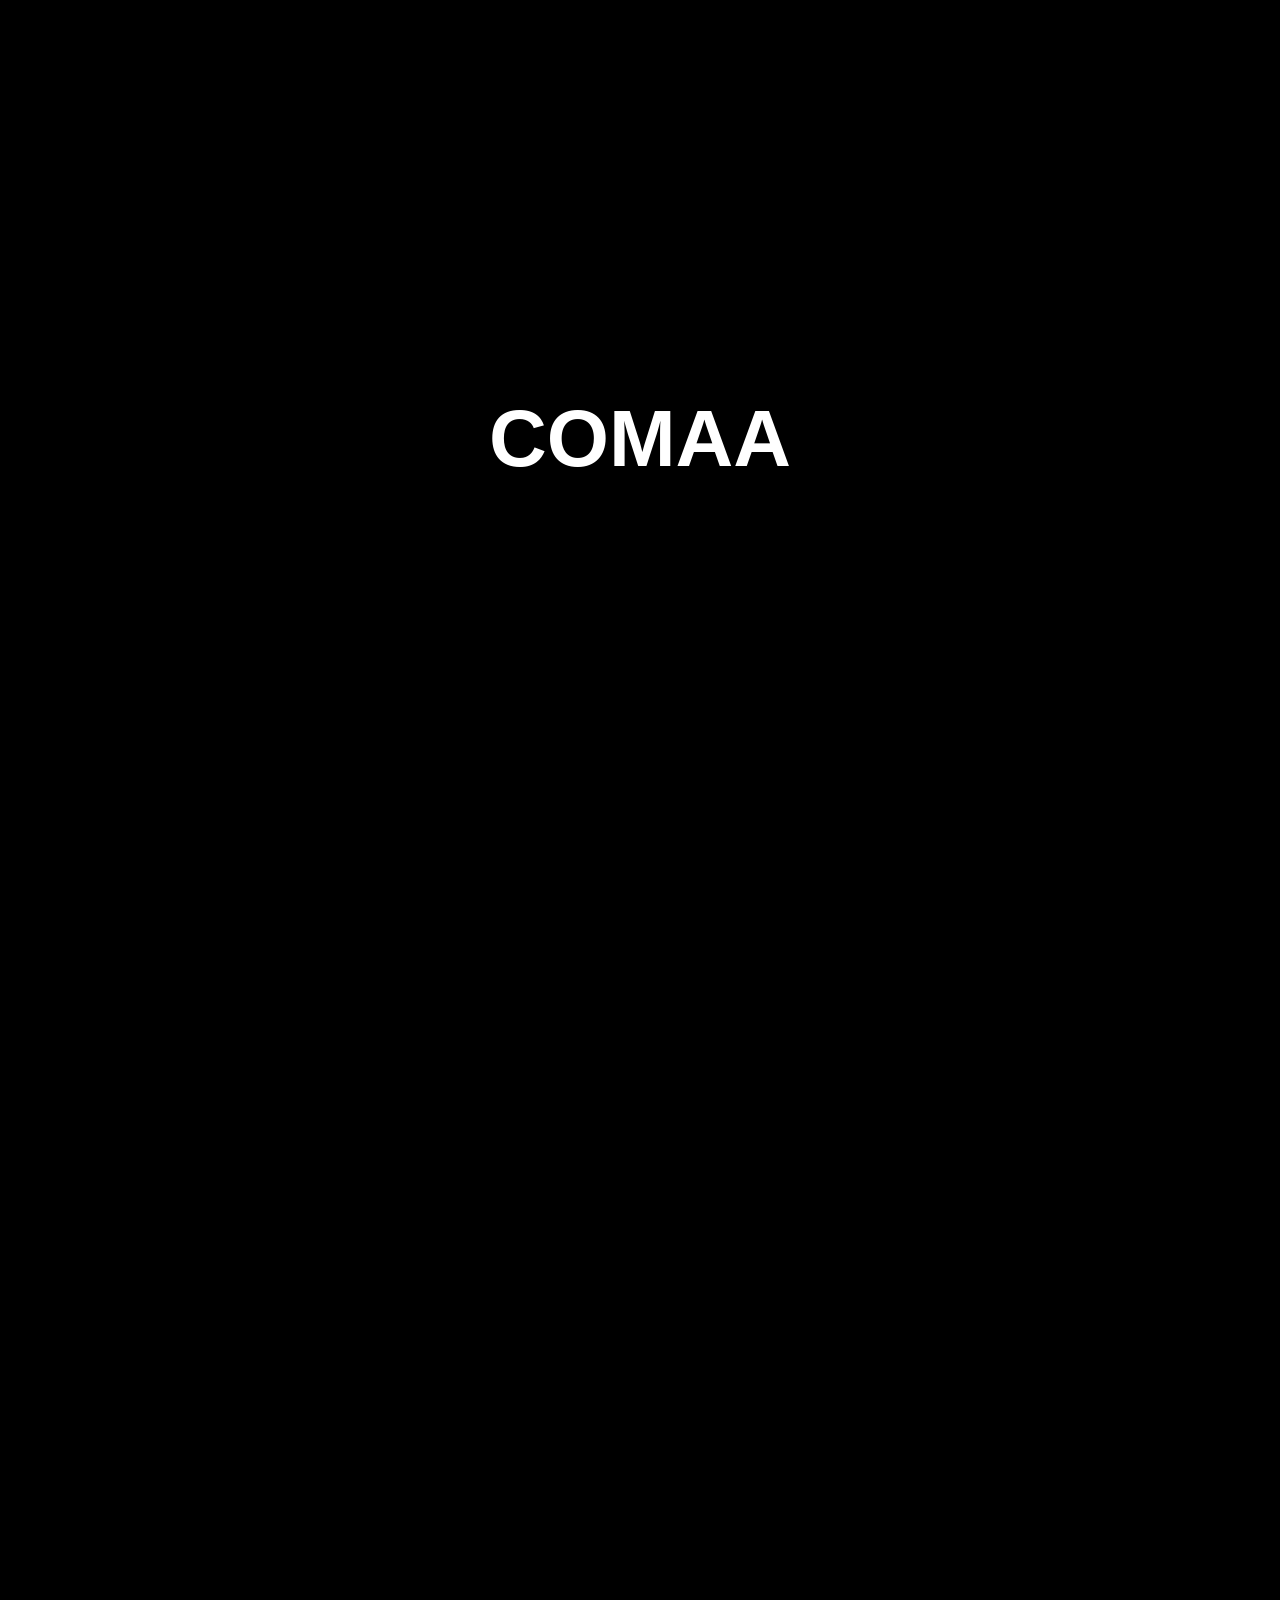
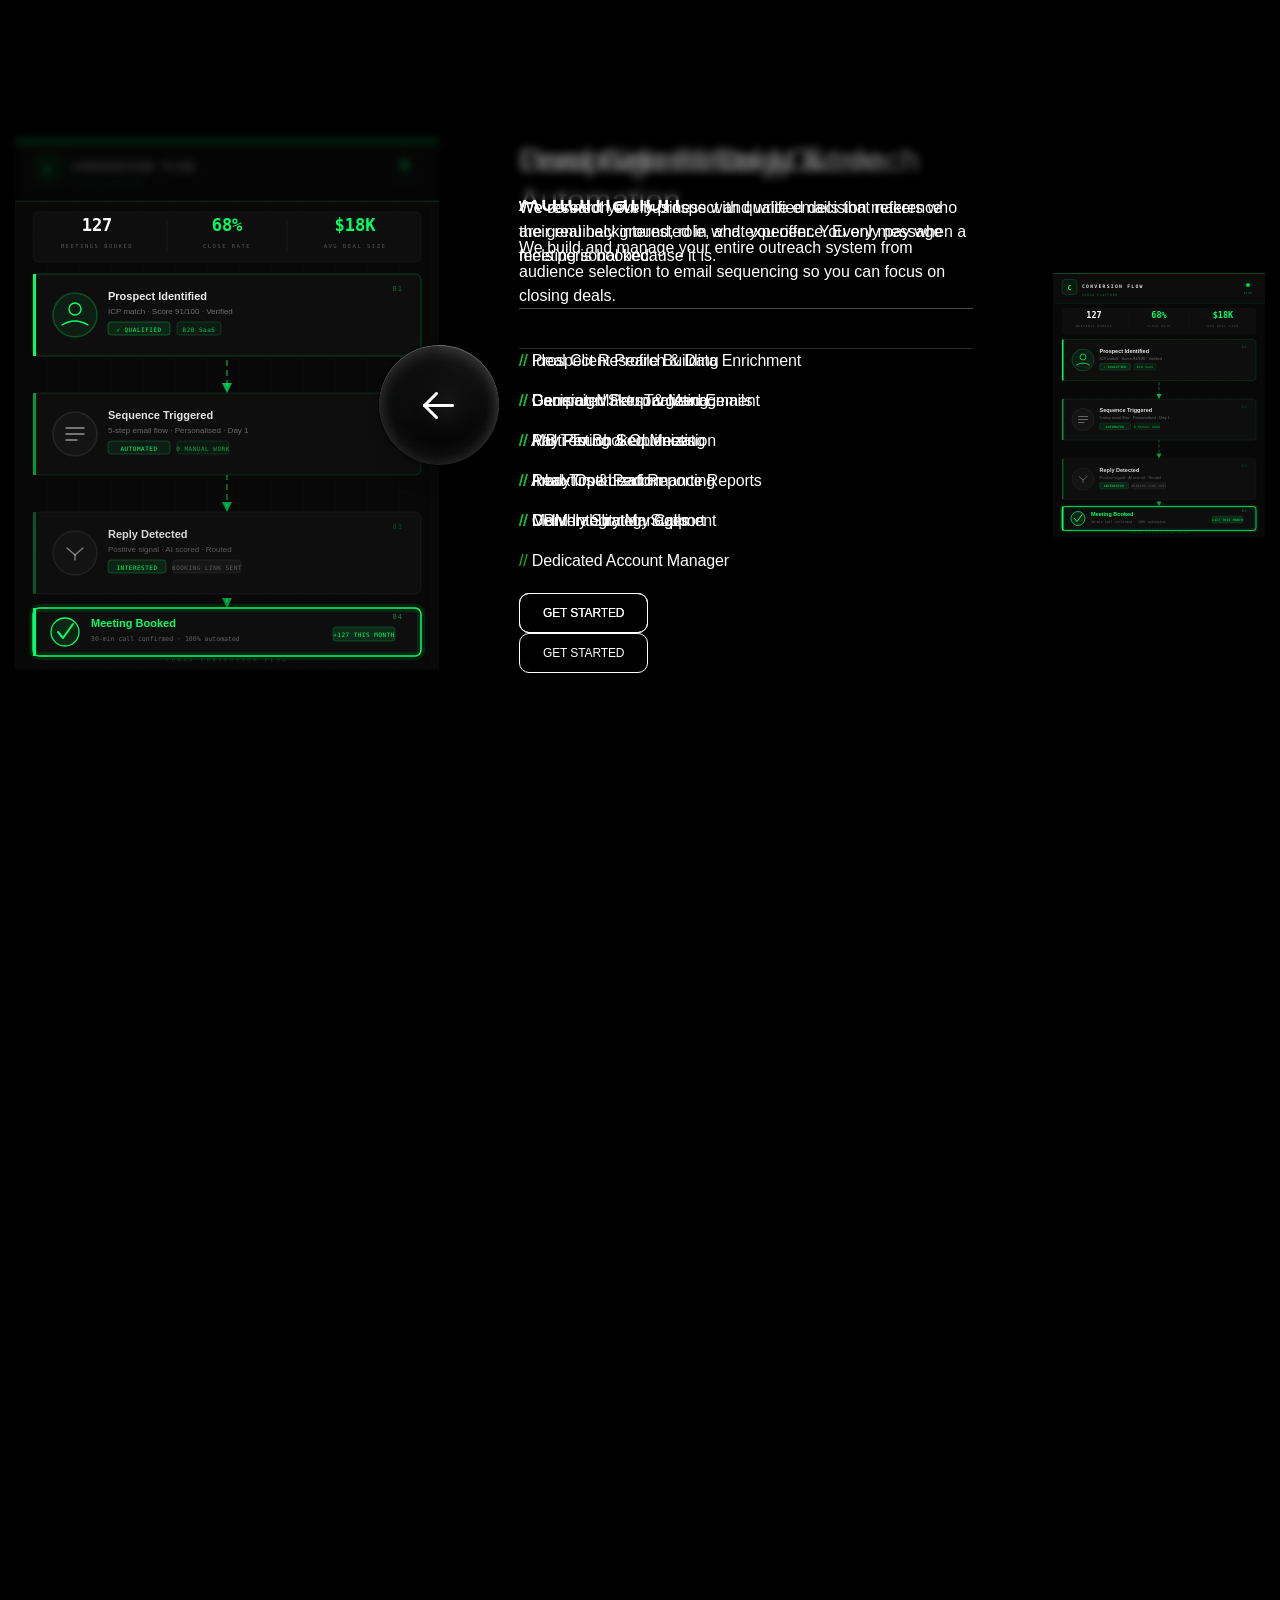
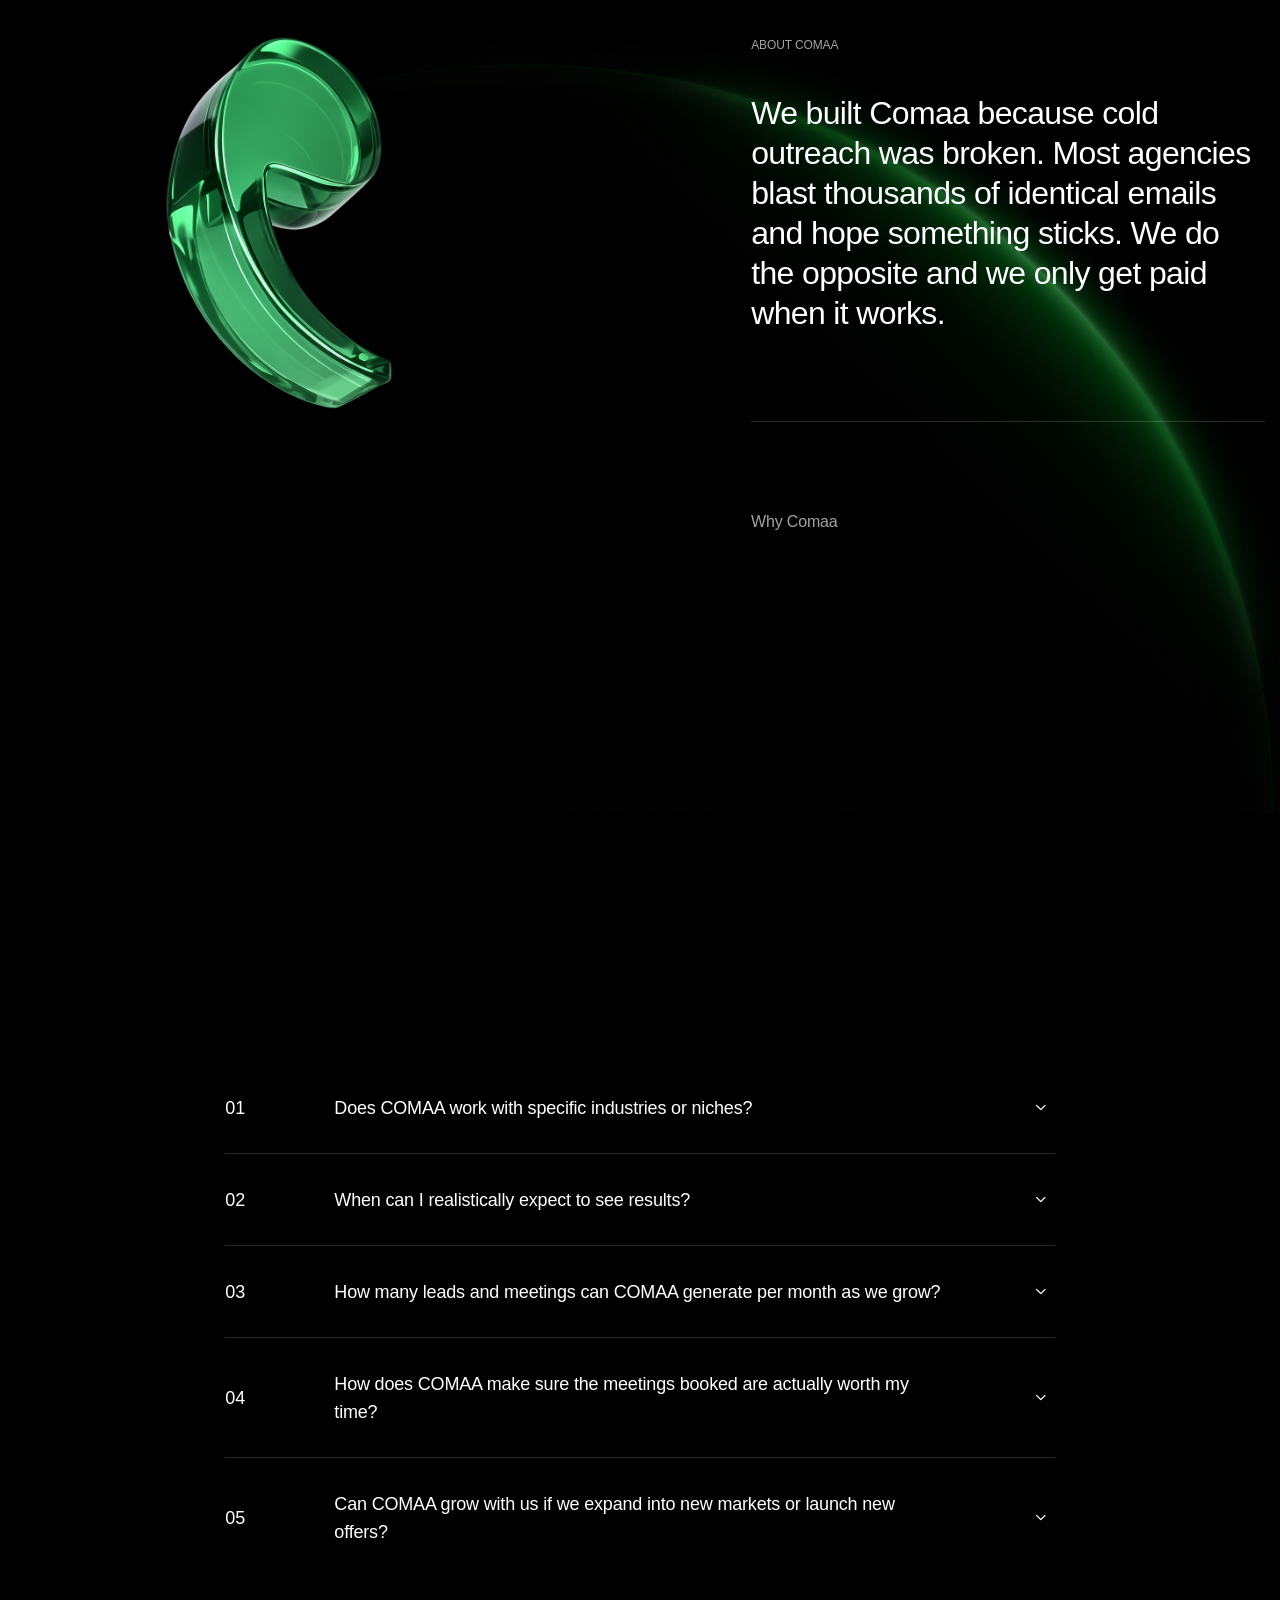
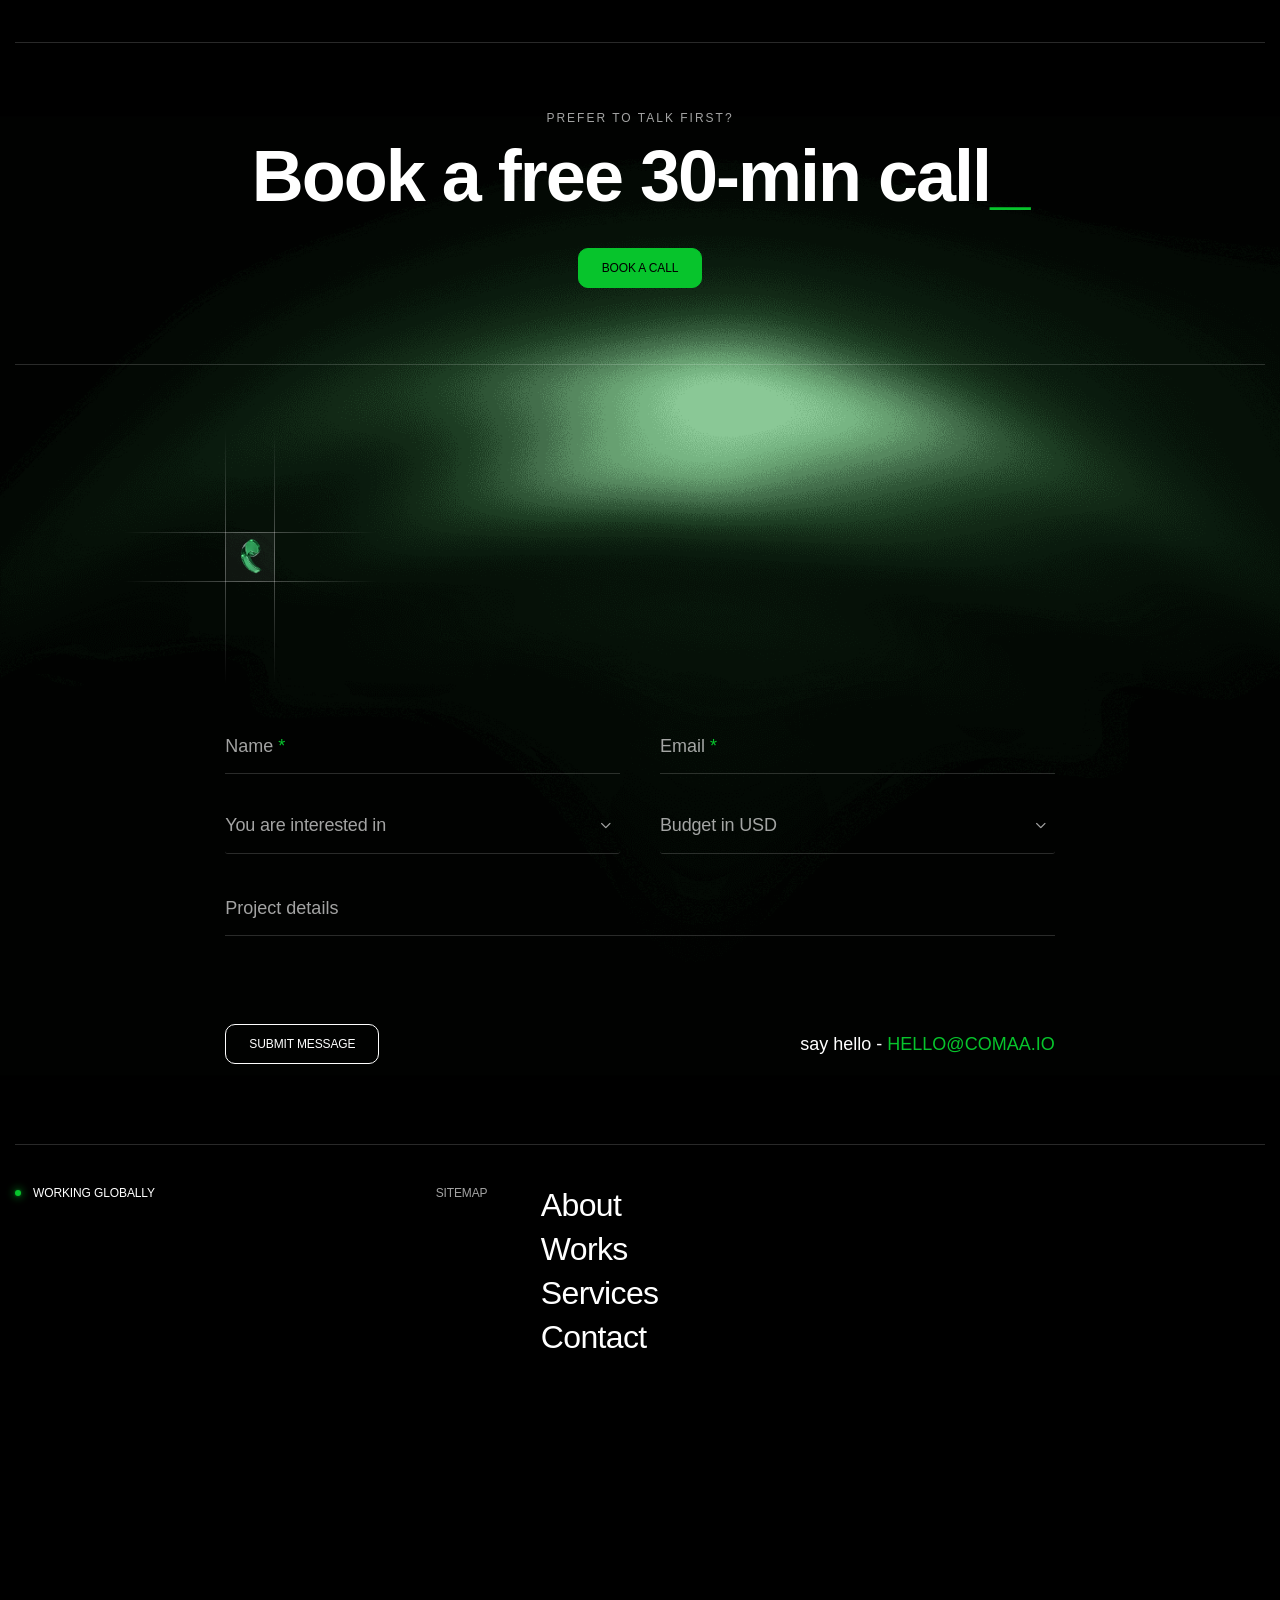
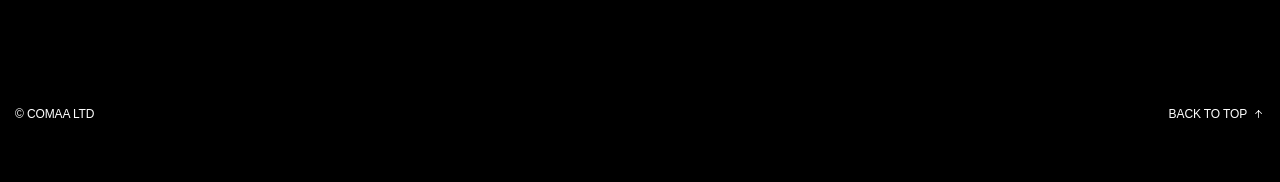
==== commit dd2fd4dc: "Comment out pricing section Co-Authored-By: Claude Sonnet 4.6 <noreply@anthropic.com>" ====
--- a/index.html
+++ b/index.html
@@ -499,7 +499,7 @@
     </div>
 </section>
 <!-- About Comaa -->
-<!-- Pricing -->
+<!-- Pricing (hidden)
         <section class="section-pricing flat-spacing flat-animate-tab" id="pricingScroll">
             <div class="bg-img">
                 <img loading="lazy" width="1440" height="1081" src="assets/images/item/bg-4.png" alt="Image">
@@ -507,155 +507,54 @@
             <div class="container">
                 <div class="s-header justify-content-center">
                     <h2 class="text-display-2 letter-space--3 effectFade fadeUp">
-                        Performance-Based Pricing
+                        Built Around Your Goals
                     </h2>
                 </div>
-                <ul class="pricing-tab_btn" role="tablist">
-                    <li class="nav-tab-item" role="presentation">
-                        <a href="#monthly" data-bs-toggle="tab" class="tf-btn-tab fw-medium letter-space--1 active">
-                            <span class="dot-active"></span>
-                            Performance
+                <p class="text-body-2 text-white-64 text-center effectFade fadeUp" style="max-width:560px;margin:16px auto 48px;">
+                    Pricing is based on your goals and market size. Book a call and we'll put together a plan that works for you.
+                </p>
+                <div class="tf-grid-layout md-col-2 lg-col-3">
+
+                    [Starter]
+                    <div class="wg-plan style-2 type-3">
+                        <div class="bg-img bg-img_1"></div>
+                        <div class="br-line bg-white"></div>
+                        <p class="plan-name letter-space--1 fw-medium">Starter</p>
+                        <p class="plan-desc text-white-64">For agencies ready to start filling their pipeline</p>
+                        <a href="https://cal.com/comaa/strategy-call" target="_blank" rel="noopener" class="btn-action tf-btn style-fill-white w-100 animate-btn animate-dark" style="margin-top:32px;">
+                            <span class="text-caption fw-medium">BOOK A CALL</span>
                         </a>
-                    </li>
-                    <li class="nav-tab-item" role="presentation">
-                        <a href="#annual" data-bs-toggle="tab" class="tf-btn-tab fw-medium letter-space--1">
-                            <span class="dot-active"></span>
-                            <span>
-                                Growth - <span class="text-primary">More Leads</span>
-                            </span>
+                    </div>
+
+                    [Growth - featured]
+                    <div class="wg-plan style-2 type-3">
+                        <div class="bg-img bg-img_1"></div>
+                        <div class="bg-img bg-img_2" style="opacity: 0.35;">
+                            <img loading="lazy" width="416" height="625" src="assets/images/item/bg-6.png" alt="Image">
+                        </div>
+                        <div class="br-line bg-primary"></div>
+                        <p class="plan-name letter-space--1 fw-medium">Growth</p>
+                        <p class="plan-desc text-white-64">For agencies scaling their outreach consistently</p>
+                        <a href="https://cal.com/comaa/strategy-call" target="_blank" rel="noopener" class="btn-action tf-btn style-fill w-100 animate-btn animate-dark" style="margin-top:32px;">
+                            <span class="text-caption fw-medium">BOOK A CALL</span>
                         </a>
-                    </li>
-                </ul>
-                <div class="tab-content">
-
-                    <!-- PERFORMANCE TAB: Single plan -->
-                    <div class="tab-pane active show" id="monthly" role="tabpanel">
-                        <div class="tf-grid-layout md-col-2 lg-col-3" style="justify-items: center;">
-
-                            <div class="wg-plan style-2 type-3" style="grid-column: 2; max-width: 420px; width: 100%;">
-                                <div class="bg-img bg-img_1"></div>
-                                <div class="bg-img bg-img_2" style="opacity: 0.35;">
-                                    <img loading="lazy" width="416" height="625" src="assets/images/item/bg-6.png" alt="Image">
-                                </div>
-                                <div class="br-line bg-primary"></div>
-                                <p class="plan-name letter-space--1 fw-medium">Performance</p>
-                                <h4 class="plan-price">
-                                    <span><span class="text-primary">$</span>150</span>
-                                    <span class="text-body-2 fw-normal text-white-64 letter-space--1">/ per meeting</span>
-                                </h4>
-                                <p class="plan-desc text-white-64">
-                                    Start with zero risk. Only pay when meetings are booked. No monthly retainer.
-                                </p>
-                                <a href="questionnaire.html" class="btn-action tf-btn style-fill w-100 animate-btn animate-dark">
-                                    <span class="text-caption fw-medium">CHOOSE THIS PLAN</span>
-                                </a>
-                                <ul class="benefit-list tf-list vertical">
-                                    <li class="benefit_title text-white-64">What's included:</li>
-                                    <li><span class="text-primary">//</span> No Monthly Retainer</li>
-                                    <li><span class="text-primary">//</span> 5 Meetings Minimum</li>
-                                    <li><span class="text-primary">//</span> AI-Personalized Emails</li>
-                                    <li><span class="text-primary">//</span> Targeted Prospect List</li>
-                                    <li><span class="text-primary">//</span> Campaign Setup Included</li>
-                                    <li><span class="text-primary">//</span> Pay After Delivery</li>
-                                    <li><span class="text-primary">//</span> No Upfront Risk</li>
-                                </ul>
-                            </div>
-
-                        </div>
-                    </div>
-
-                    <!-- GROWTH TAB: Monthly retainer + leads -->
-                    <div class="tab-pane" id="annual" role="tabpanel">
-                        <div class="tf-grid-layout md-col-2 lg-col-3">
-
-                            <!-- Starter -->
-                            <div class="wg-plan style-2 type-3">
-                                <div class="bg-img bg-img_1"></div>
-                                <div class="br-line bg-white"></div>
-                                <p class="plan-name letter-space--1 fw-medium">Starter</p>
-                                <h4 class="plan-price">
-                                    $899 <span class="text-body-2 fw-normal text-white-64 letter-space--1">/month</span>
-                                </h4>
-                                <p class="plan-desc text-white-64">
-                                    Build a consistent pipeline with guaranteed monthly meetings.
-                                </p>
-                                <a href="questionnaire.html" class="btn-action tf-btn style-fill-white w-100 animate-btn animate-dark">
-                                    <span class="text-caption fw-medium">CHOOSE THIS PLAN</span>
-                                </a>
-                                <ul class="benefit-list tf-list vertical">
-                                    <li class="benefit_title text-white-64">What's included:</li>
-                                    <li><span>//</span> 10 Meetings Booked Guaranteed</li>
-                                    <li><span>//</span> AI-Personalized Emails</li>
-                                    <li><span>//</span> Automated Outreach Campaigns</li>
-                                    <li><span>//</span> Targeted Prospect List</li>
-                                    <li><span>//</span> Campaign Setup Included</li>
-                                    <li><span>//</span> No Extra Fees</li>
-                                    <li><span>//</span> $80/Meeting After 10</li>
-                                </ul>
-                            </div>
-
-                            <!-- Growth — featured -->
-                            <div class="wg-plan style-2 type-3">
-                                <div class="bg-img bg-img_1"></div>
-                                <div class="bg-img bg-img_2" style="opacity: 0.35;">
-                                    <img loading="lazy" width="416" height="625" src="assets/images/item/bg-6.png" alt="Image">
-                                </div>
-                                <div class="br-line bg-primary"></div>
-                                <p class="plan-name letter-space--1 fw-medium">Growth</p>
-                                <h4 class="plan-price">
-                                    <span><span class="text-primary">$</span>1,299</span>
-                                    <span class="text-body-2 fw-normal text-white-64 letter-space--1">/month</span>
-                                </h4>
-                                <p class="plan-desc text-white-64">
-                                    More meetings, better quality, faster pipeline growth.
-                                </p>
-                                <a href="questionnaire.html" class="btn-action tf-btn style-fill w-100 animate-btn animate-dark">
-                                    <span class="text-caption fw-medium">CHOOSE THIS PLAN</span>
-                                </a>
-                                <ul class="benefit-list tf-list vertical">
-                                    <li class="benefit_title text-white-64">What's included:</li>
-                                    <li><span class="text-primary">//</span> 20 Meetings Booked Guaranteed</li>
-                                    <li><span class="text-primary">//</span> Everything in Starter</li>
-                                    <li><span class="text-primary">//</span> Verified + Enriched Leads</li>
-                                    <li><span class="text-primary">//</span> Campaign Optimization</li>
-                                    <li><span class="text-primary">//</span> Daily Reports</li>
-                                    <li><span class="text-primary">//</span> No Per-Lead Fees</li>
-                                    <li><span class="text-primary">//</span> $60/Meeting After 20</li>
-                                </ul>
-                            </div>
-
-                            <!-- Scale — book a call -->
-                            <div class="wg-plan style-2 type-3">
-                                <div class="bg-img bg-img_1"></div>
-                                <div class="br-line bg-white"></div>
-                                <p class="plan-name letter-space--1 fw-medium">Scale</p>
-                                <h4 class="plan-price">
-                                    Custom
-                                </h4>
-                                <p class="plan-desc text-white-64">
-                                    Need more volume? Let's build a plan around your pipeline goals.
-                                </p>
-                                <a href="questionnaire.html" class="btn-action tf-btn style-fill-white w-100 animate-btn animate-dark">
-                                    <span class="text-caption fw-medium">BOOK A MEETING</span>
-                                </a>
-                                <ul class="benefit-list tf-list vertical">
-                                    <li class="benefit_title text-white-64">What's included:</li>
-                                    <li><span>//</span> 10,000+ Leads Per Month</li>
-                                    <li><span>//</span> Everything in Growth</li>
-                                    <li><span>//</span> Premium ICP Targeting</li>
-                                    <li><span>//</span> Priority Campaigns</li>
-                                    <li><span>//</span> Weekly Strategy Call</li>
-                                    <li><span>//</span> Advanced Targeting Filters</li>
-                                </ul>
-                            </div>
-
-                        </div>
+                    </div>
+
+                    [Scale]
+                    <div class="wg-plan style-2 type-3">
+                        <div class="bg-img bg-img_1"></div>
+                        <div class="br-line bg-white"></div>
+                        <p class="plan-name letter-space--1 fw-medium">Scale</p>
+                        <p class="plan-desc text-white-64">For agencies that want full pipeline domination</p>
+                        <a href="https://cal.com/comaa/strategy-call" target="_blank" rel="noopener" class="btn-action tf-btn style-fill-white w-100 animate-btn animate-dark" style="margin-top:32px;">
+                            <span class="text-caption fw-medium">BOOK A CALL</span>
+                        </a>
                     </div>
 
                 </div>
             </div>
         </section>
-        <!-- /Pricing -->
+        /Pricing -->
         <!-- Faq -->
 <section class="section-faq flat-spacing">
     <div class="container">
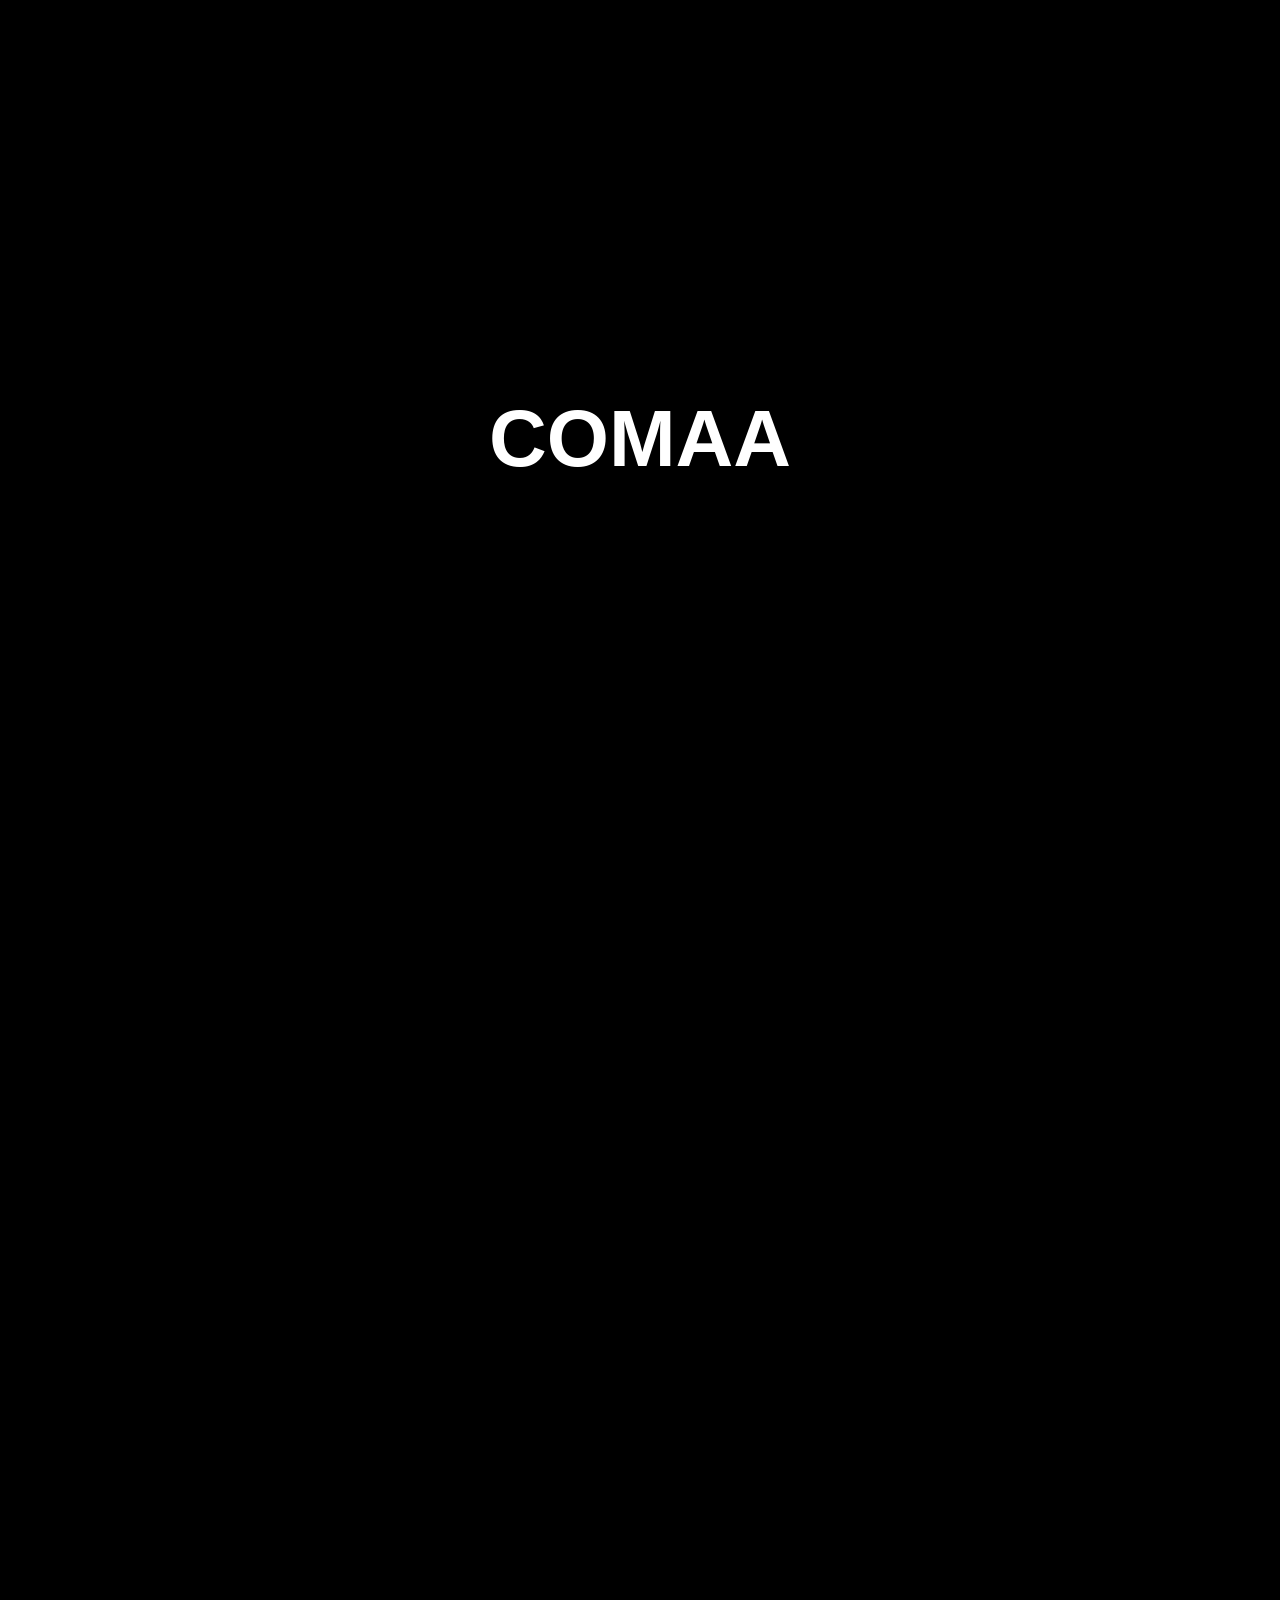
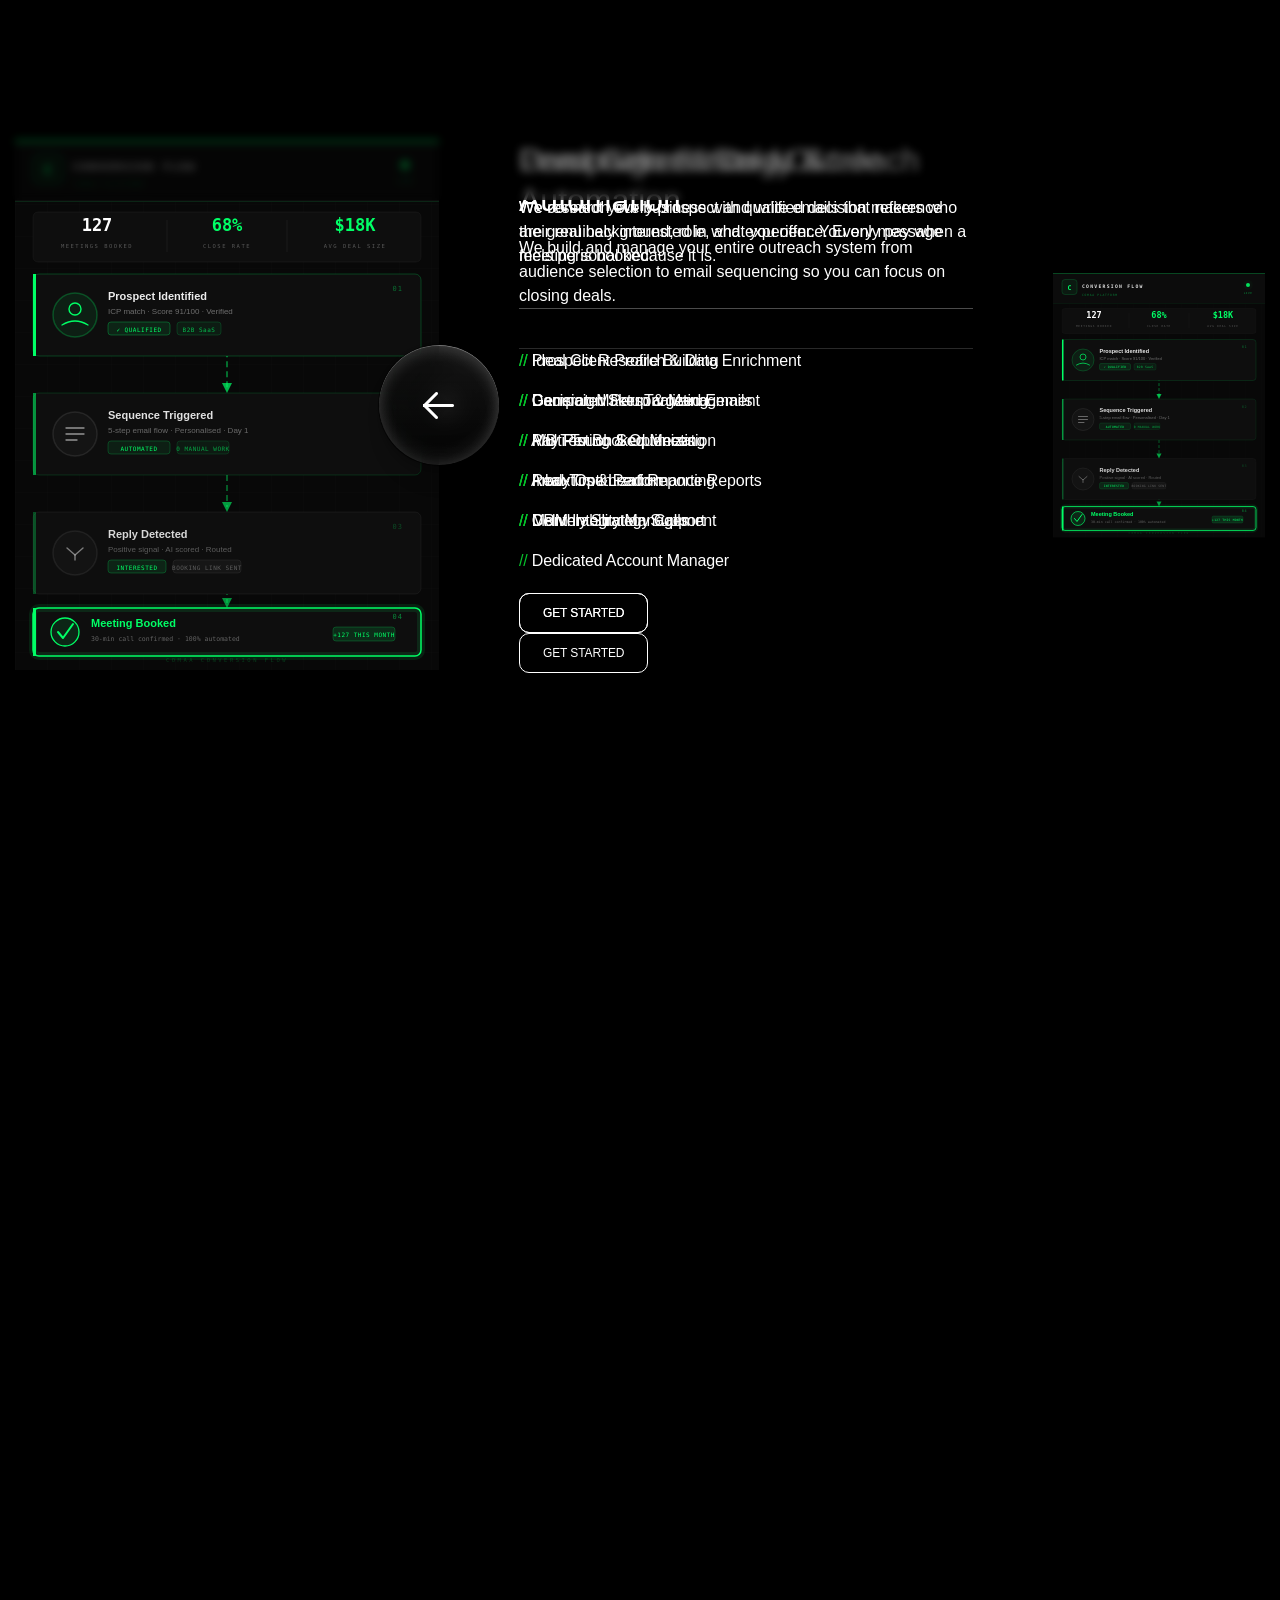
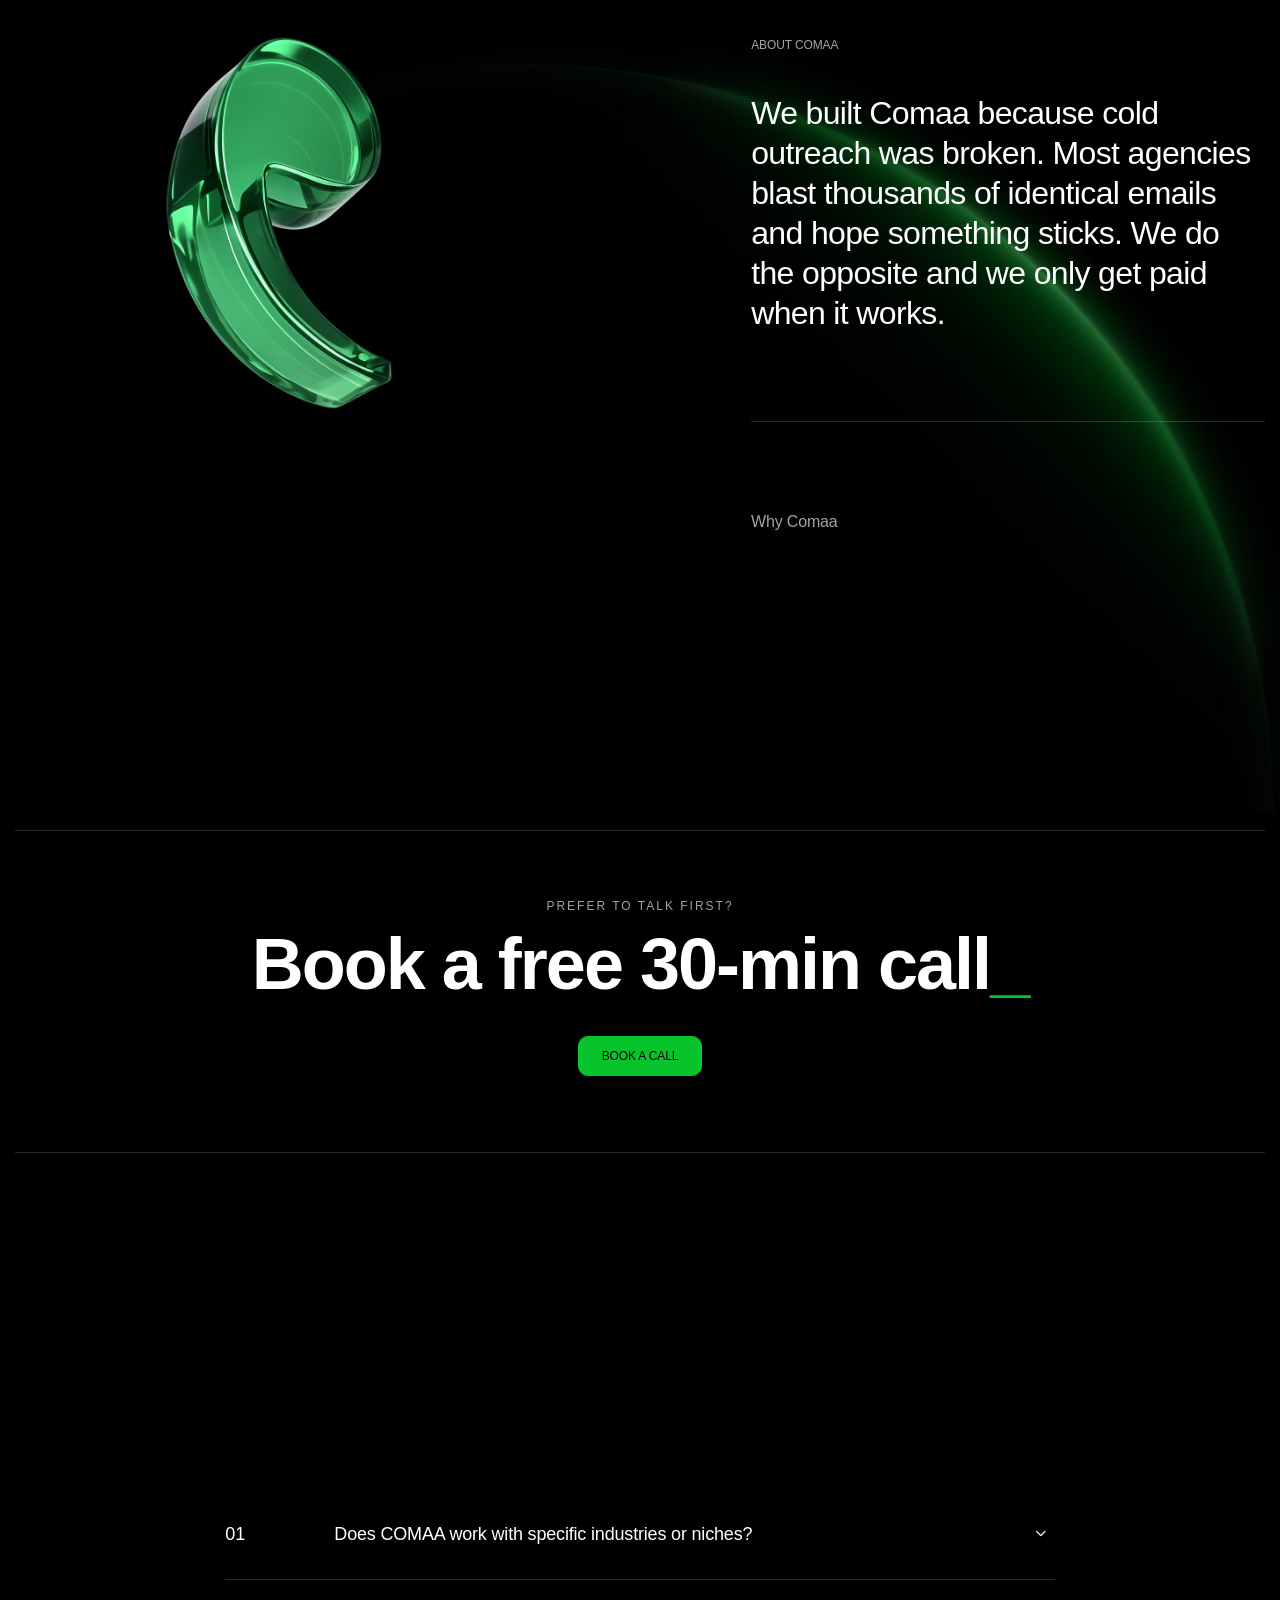
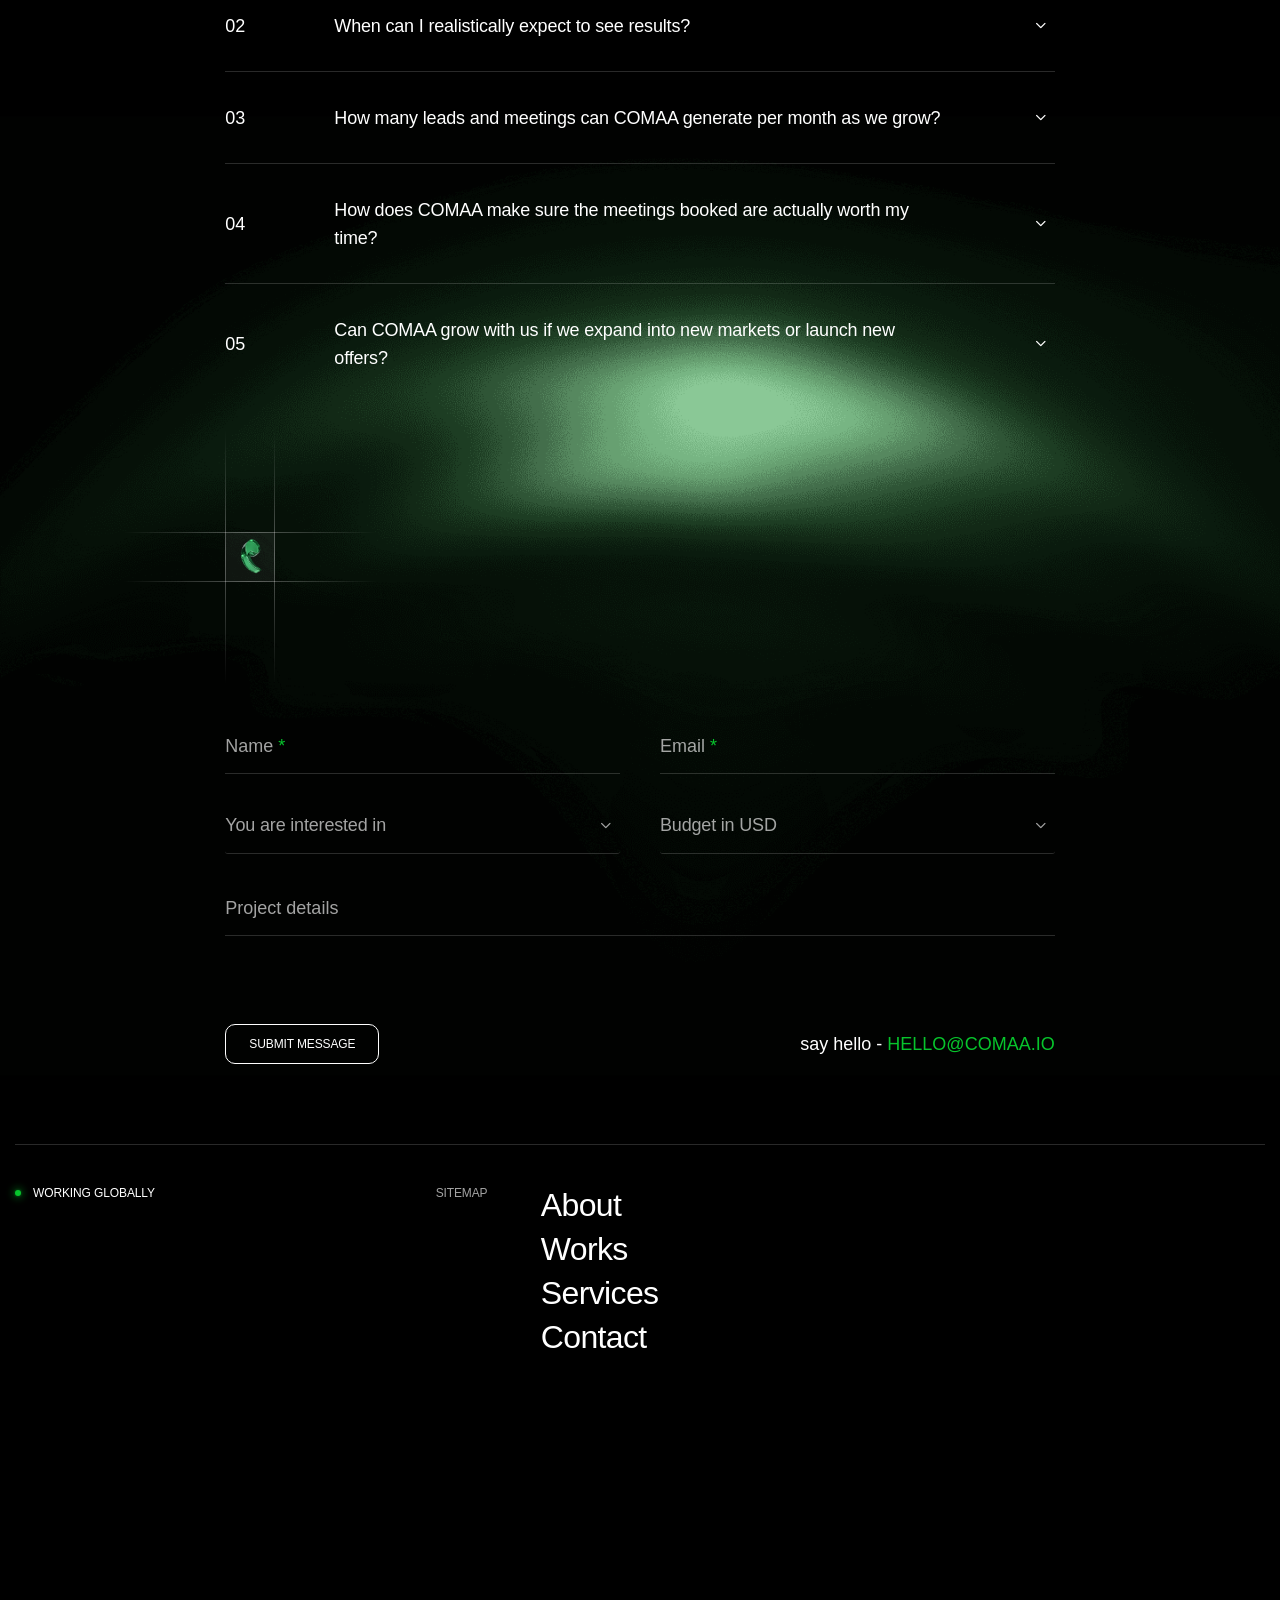
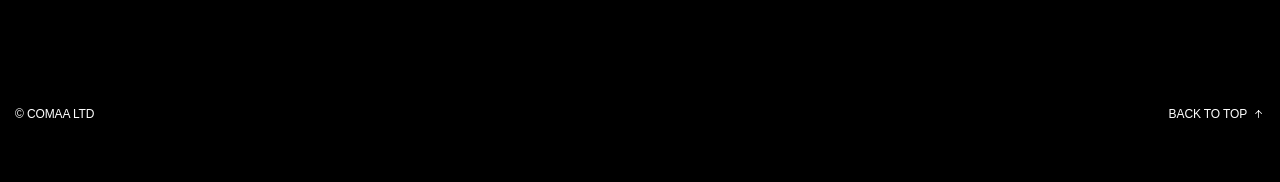
==== commit 85c1d8f0: "Move book meeting section above FAQ Co-Authored-By: Claude Sonnet 4.6 <noreply@anthropic.com>" ====
--- a/index.html
+++ b/index.html
@@ -555,6 +555,24 @@
             </div>
         </section>
         /Pricing -->
+        <!-- Talk First -->
+        <section class="flat-spacing" style="padding-top:0;">
+            <div class="container">
+                <div class="br-line"></div>
+                <div style="display:flex; flex-direction:column; align-items:center; text-align:center; gap:32px; padding:60px 0;">
+                    <div>
+                        <p class="text-caption text-white-64" style="letter-spacing:2px; margin-bottom:10px;">PREFER TO TALK FIRST?</p>
+                        <h3 class="text-display-2 fw-semibold" style="letter-spacing:-2px; margin:0;">Book a free 30-min call<span class="text-primary">_</span></h3>
+                    </div>
+                    <a href="https://calendly.com/youssef-comaa/30min" target="_blank" class="tf-btn style-fill animate-btn animate-dark" style="white-space:nowrap;">
+                        <span class="text-caption fw-medium">BOOK A CALL</span>
+                    </a>
+                </div>
+                <div class="br-line"></div>
+            </div>
+        </section>
+        <!-- /Talk First -->
+
         <!-- Faq -->
 <section class="section-faq flat-spacing">
     <div class="container">
@@ -639,24 +657,6 @@
     </div>
 </section>
 <!-- /Faq -->
-
-        <!-- Talk First -->
-        <section class="flat-spacing" style="padding-top:0;">
-            <div class="container">
-                <div class="br-line"></div>
-                <div style="display:flex; flex-direction:column; align-items:center; text-align:center; gap:32px; padding:60px 0;">
-                    <div>
-                        <p class="text-caption text-white-64" style="letter-spacing:2px; margin-bottom:10px;">PREFER TO TALK FIRST?</p>
-                        <h3 class="text-display-2 fw-semibold" style="letter-spacing:-2px; margin:0;">Book a free 30-min call<span class="text-primary">_</span></h3>
-                    </div>
-                    <a href="https://calendly.com/youssef-comaa/30min" target="_blank" class="tf-btn style-fill animate-btn animate-dark" style="white-space:nowrap;">
-                        <span class="text-caption fw-medium">BOOK A CALL</span>
-                    </a>
-                </div>
-                <div class="br-line"></div>
-            </div>
-        </section>
-        <!-- /Talk First -->
 
 <!-- CTA -->
         <section class="section-cta flat-spacing" id="contactScroll">
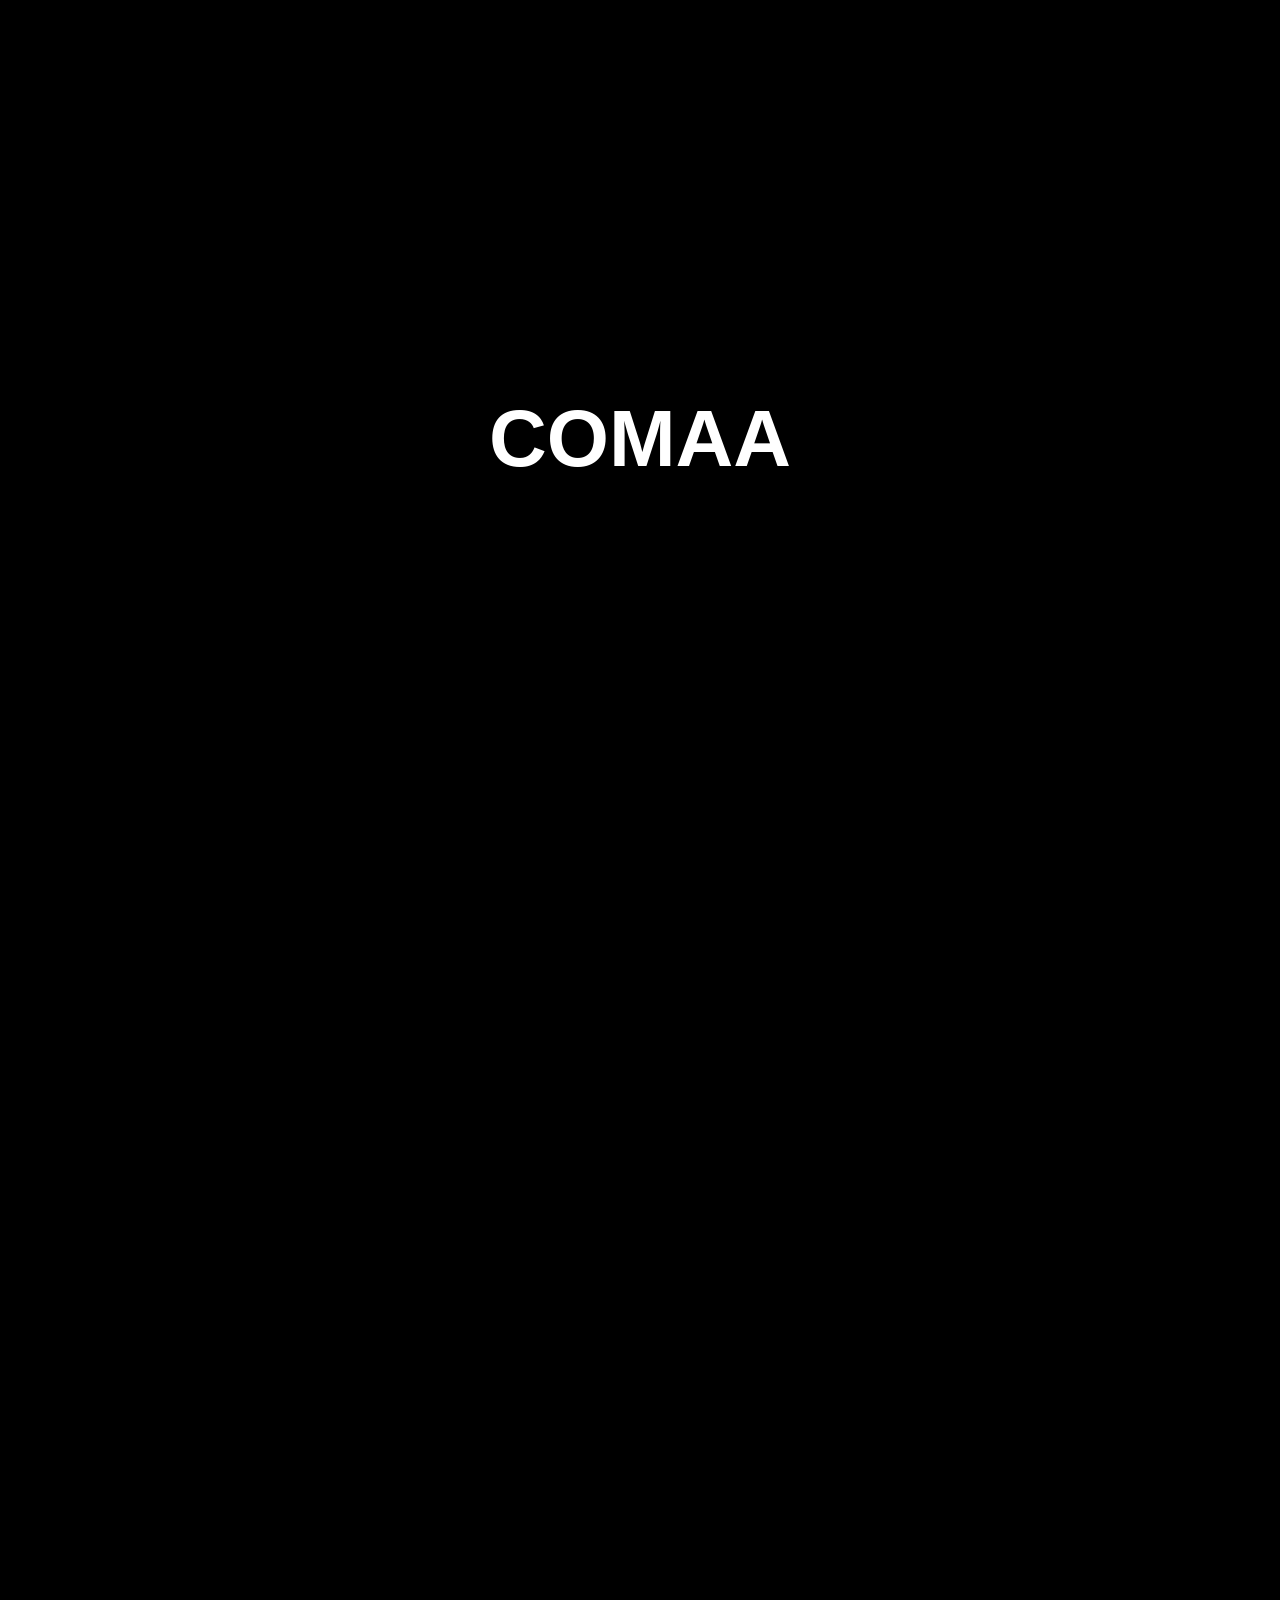
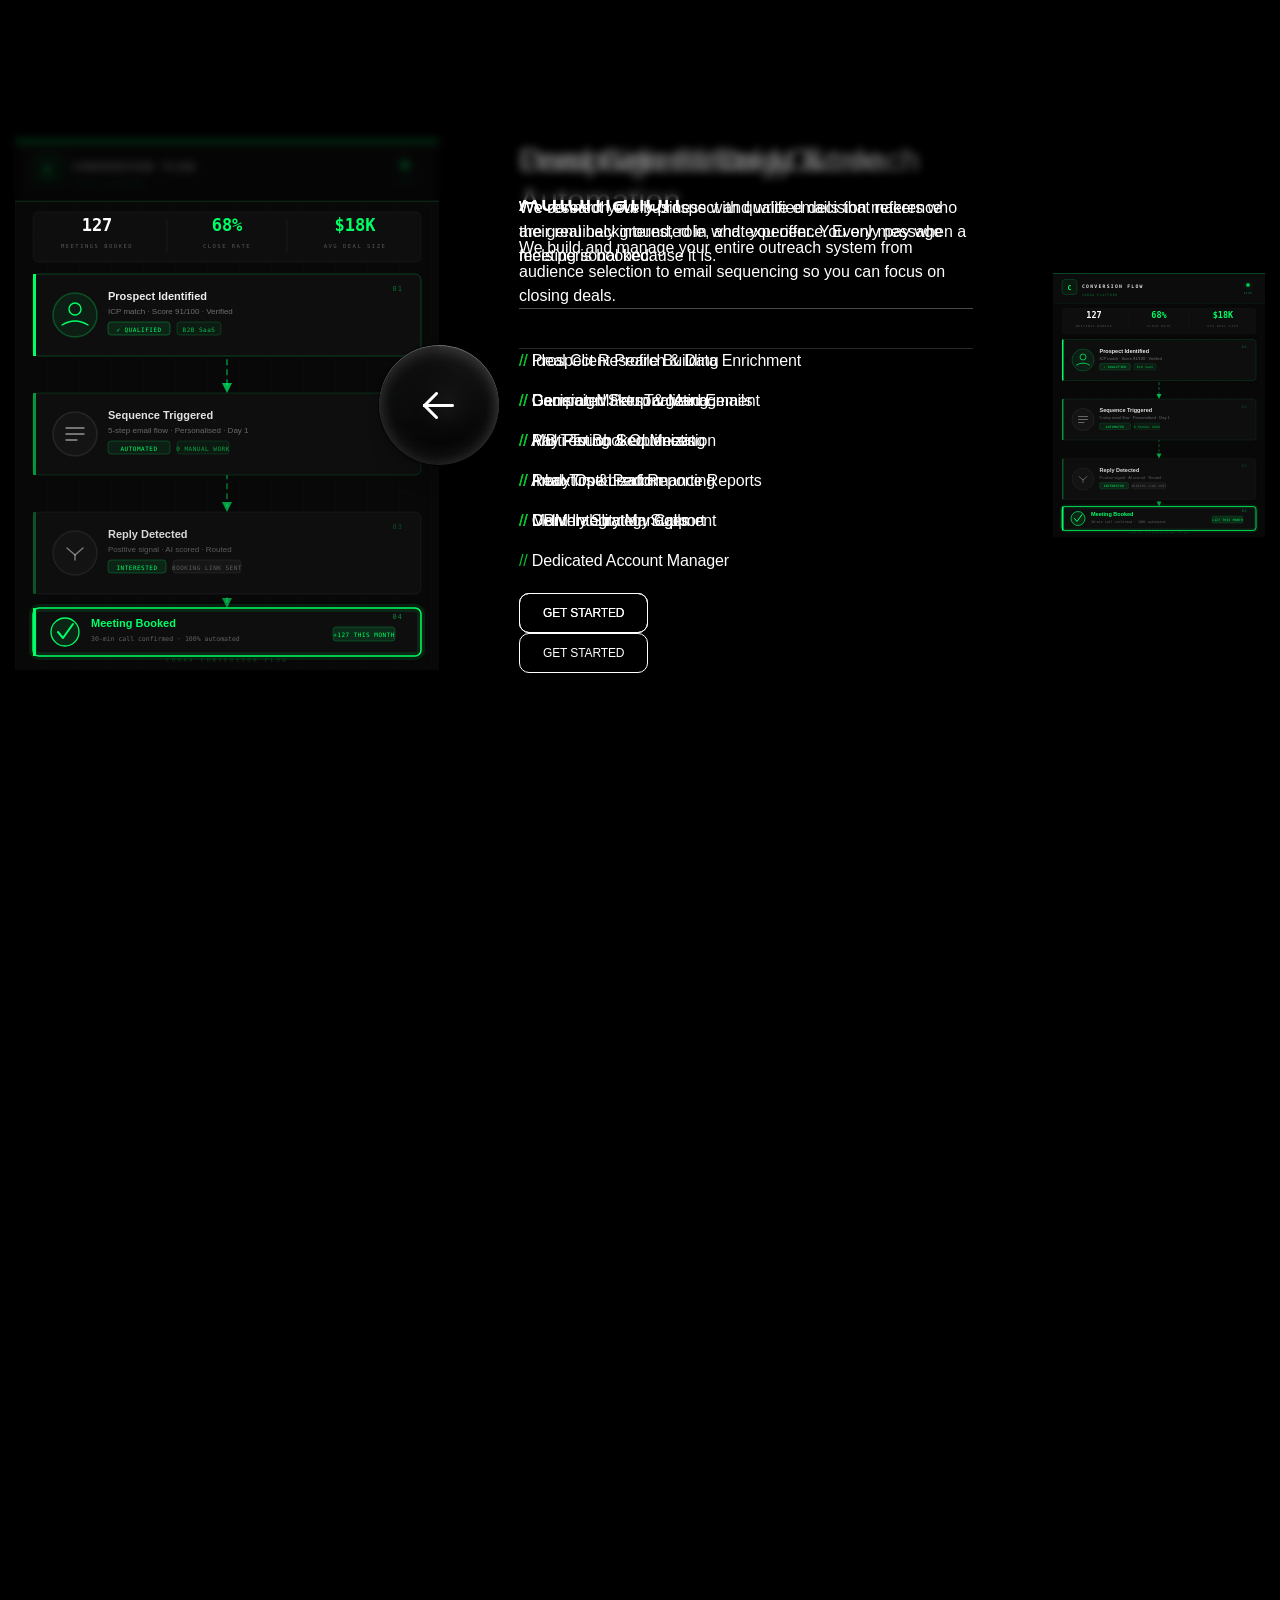
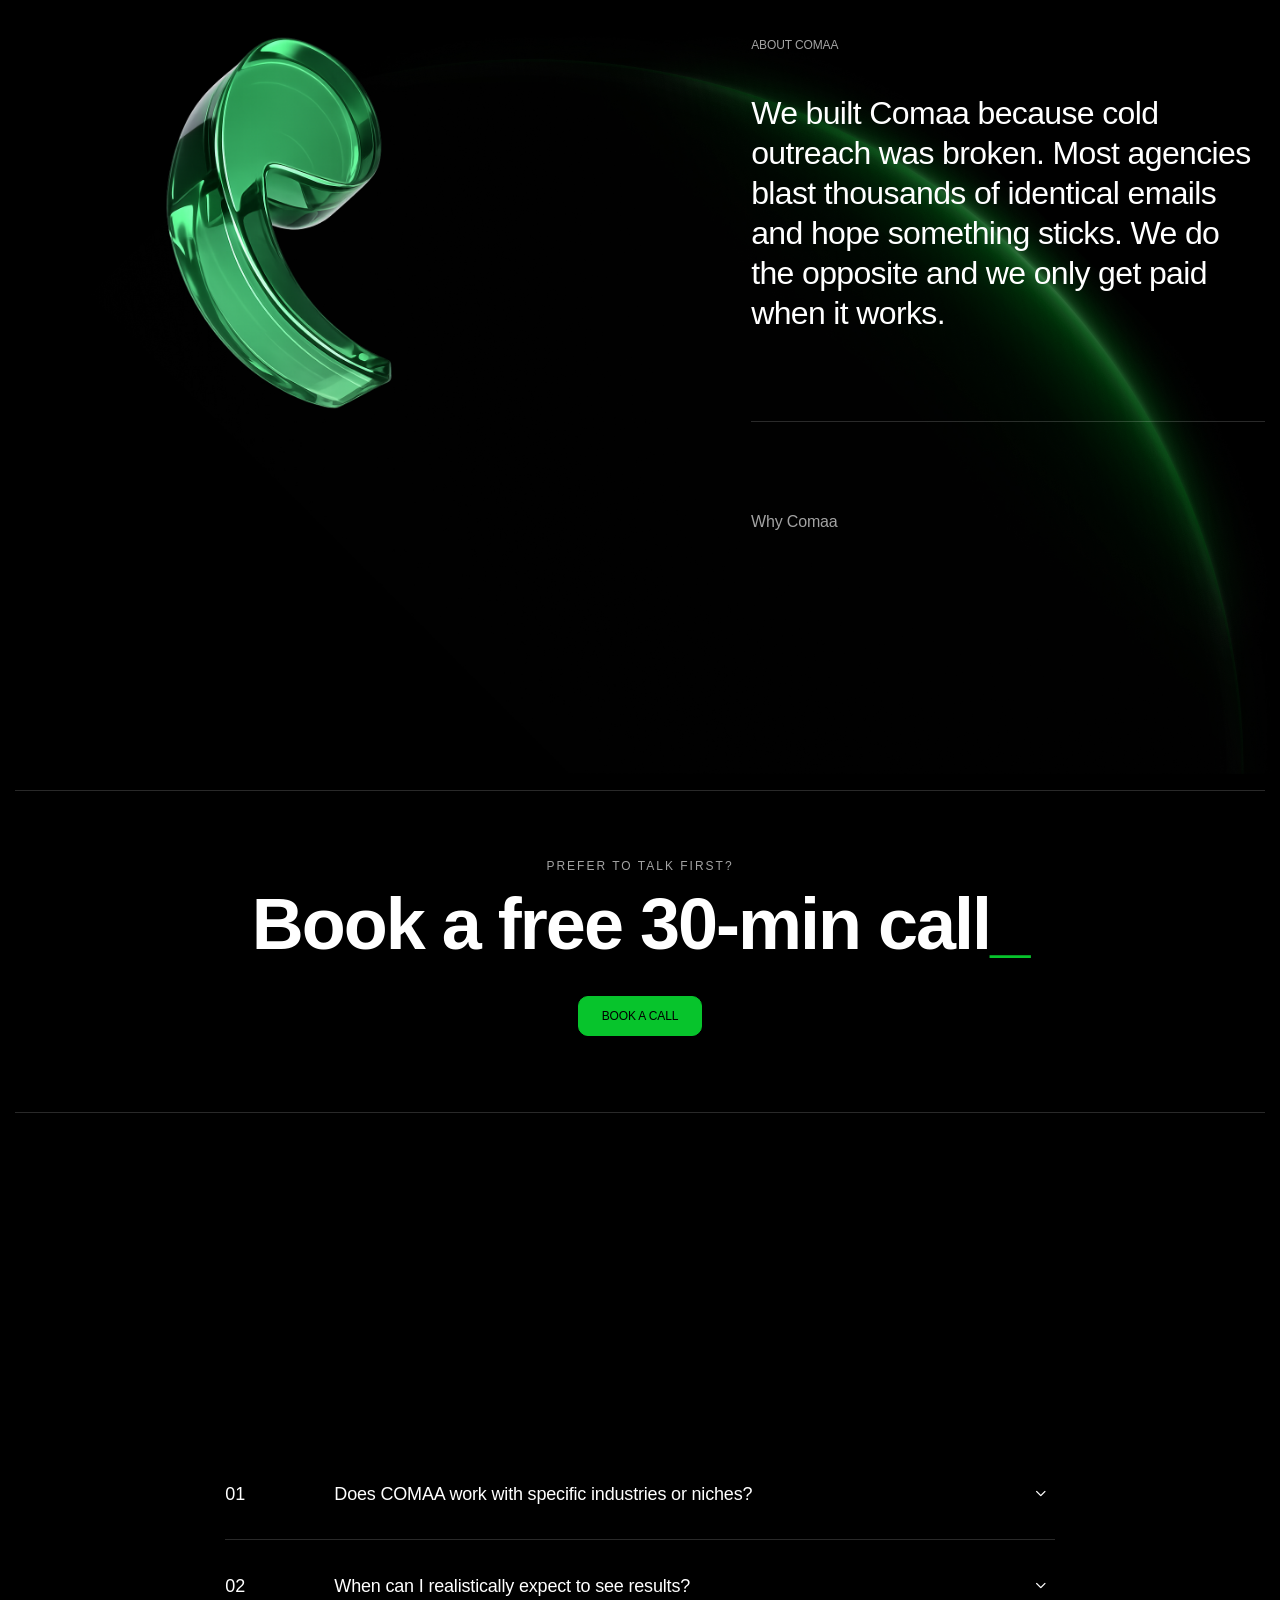
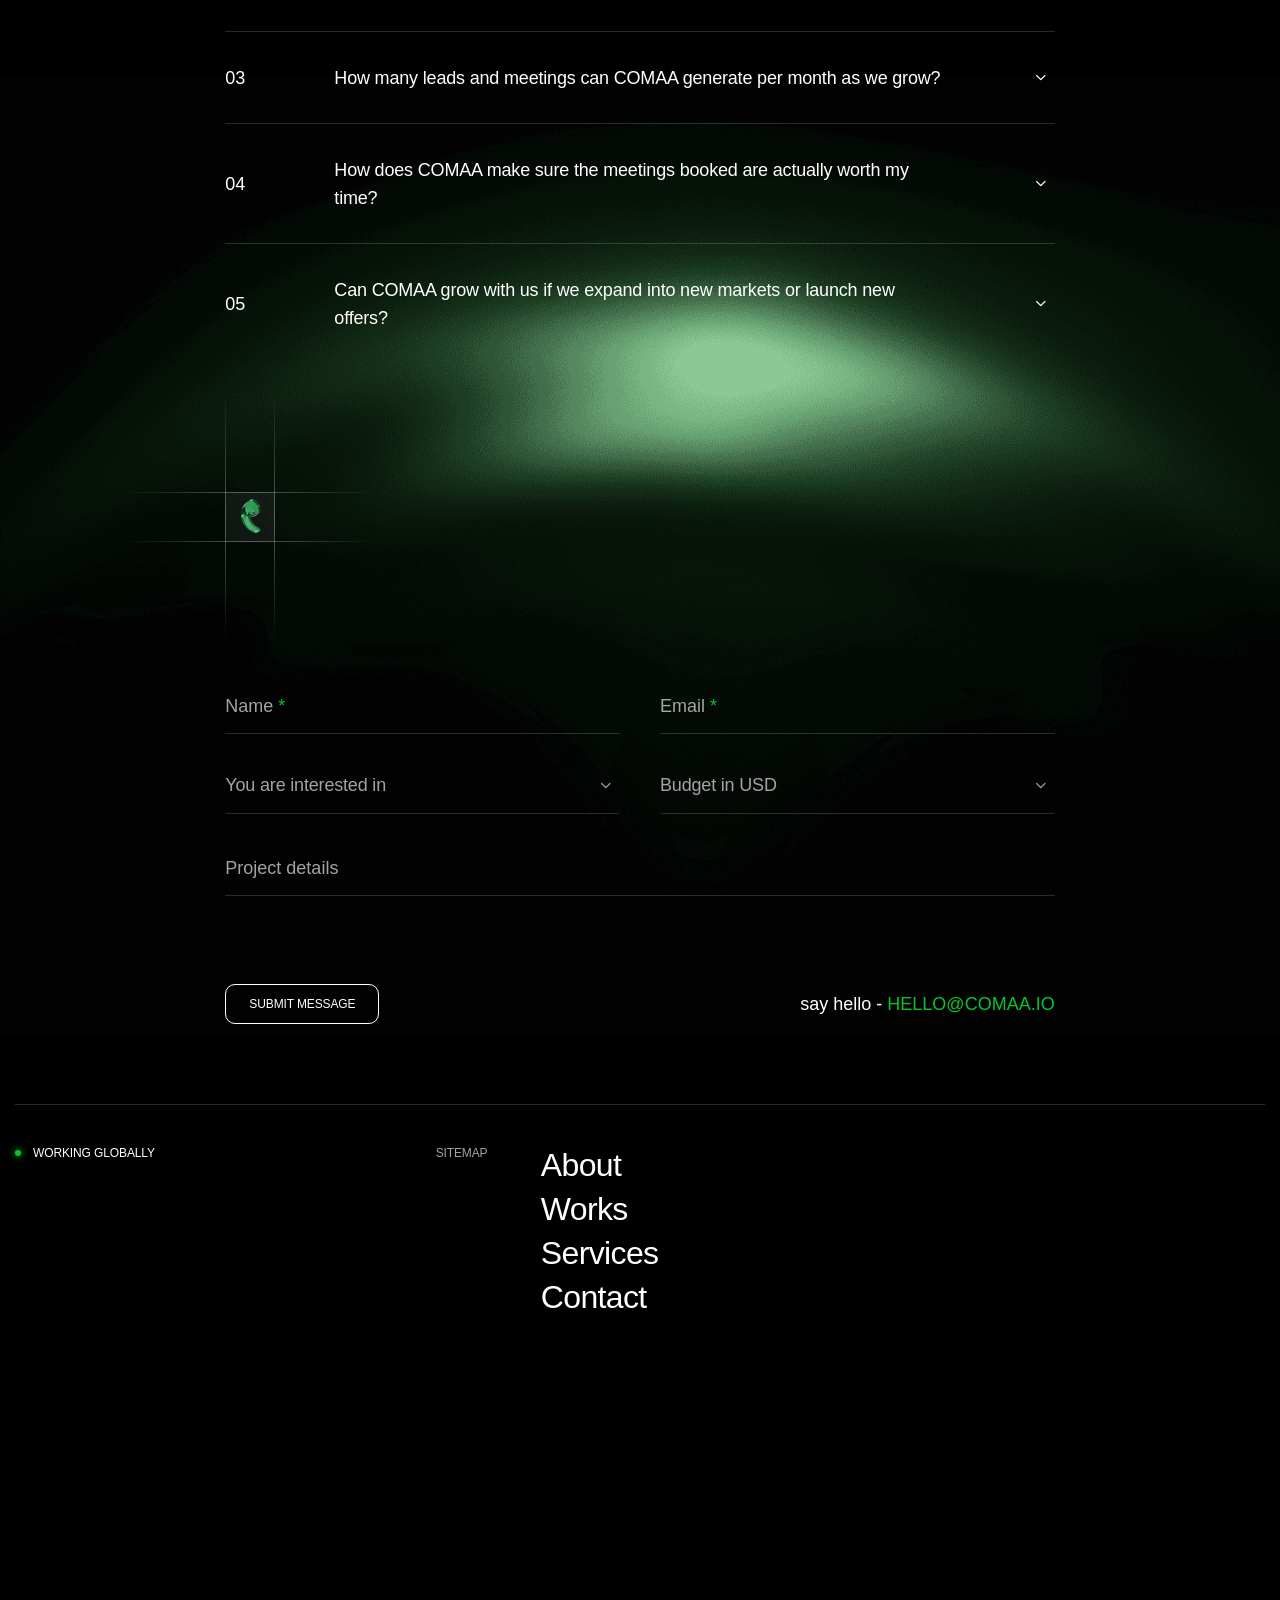
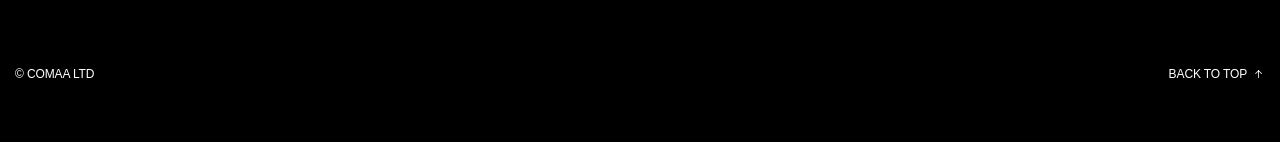
==== commit bcac8dc1: "Remove "Pay per booked meeting only" and "Zero risk" list item Co-Authored-By: Claude Sonnet 4.6 <no" ====
--- a/index.html
+++ b/index.html
@@ -472,10 +472,7 @@
                     <div class="br-line"></div>
                     <ul class="experience-list overflow-hidden">
                         <li>Why Comaa</li>
-                        <li class="effectFade fadeRight">
-                            <p class="exp_name">Pay per booked meeting only</p>
-                            <p class="exp_year">Zero risk</p>
-                        </li>
+
                         <li class="effectFade fadeRight">
                             <p class="exp_name">Every email is personalized per prospect</p>
                             <p class="exp_year">3x reply rate</p>
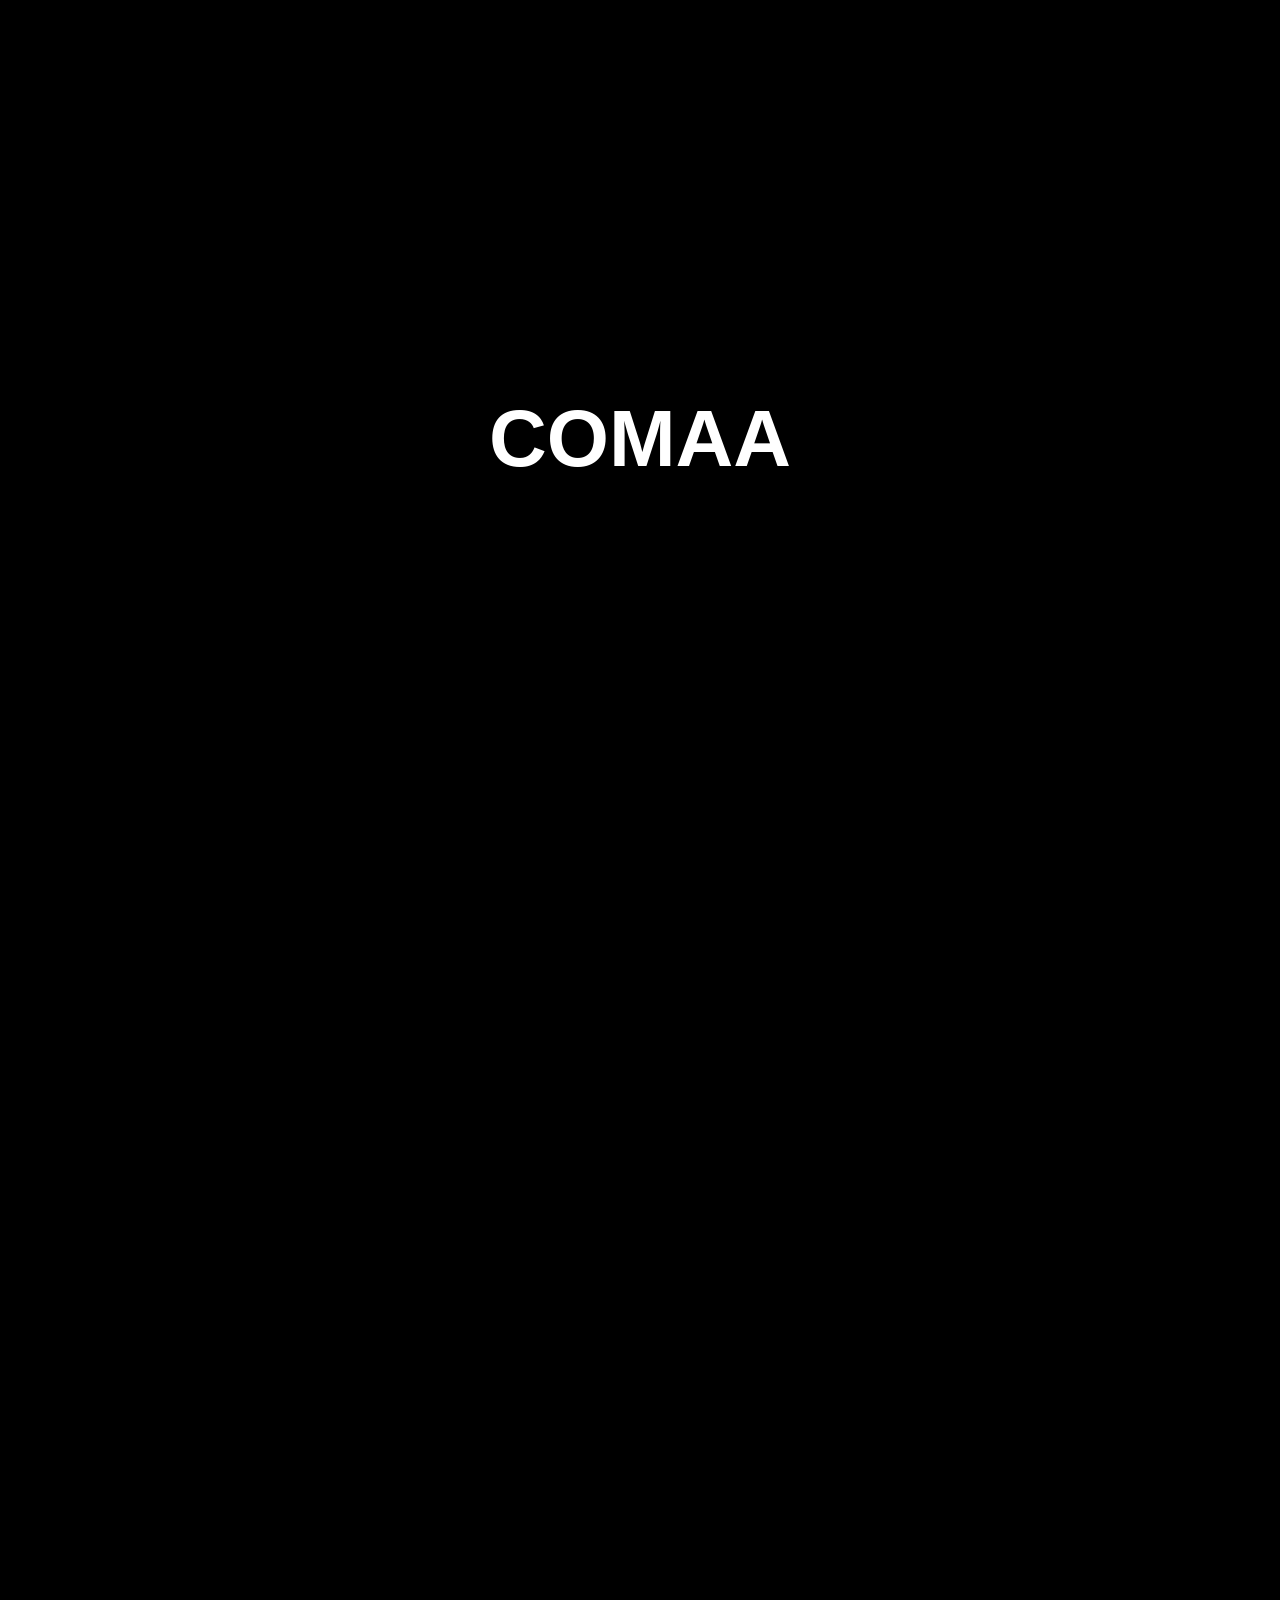
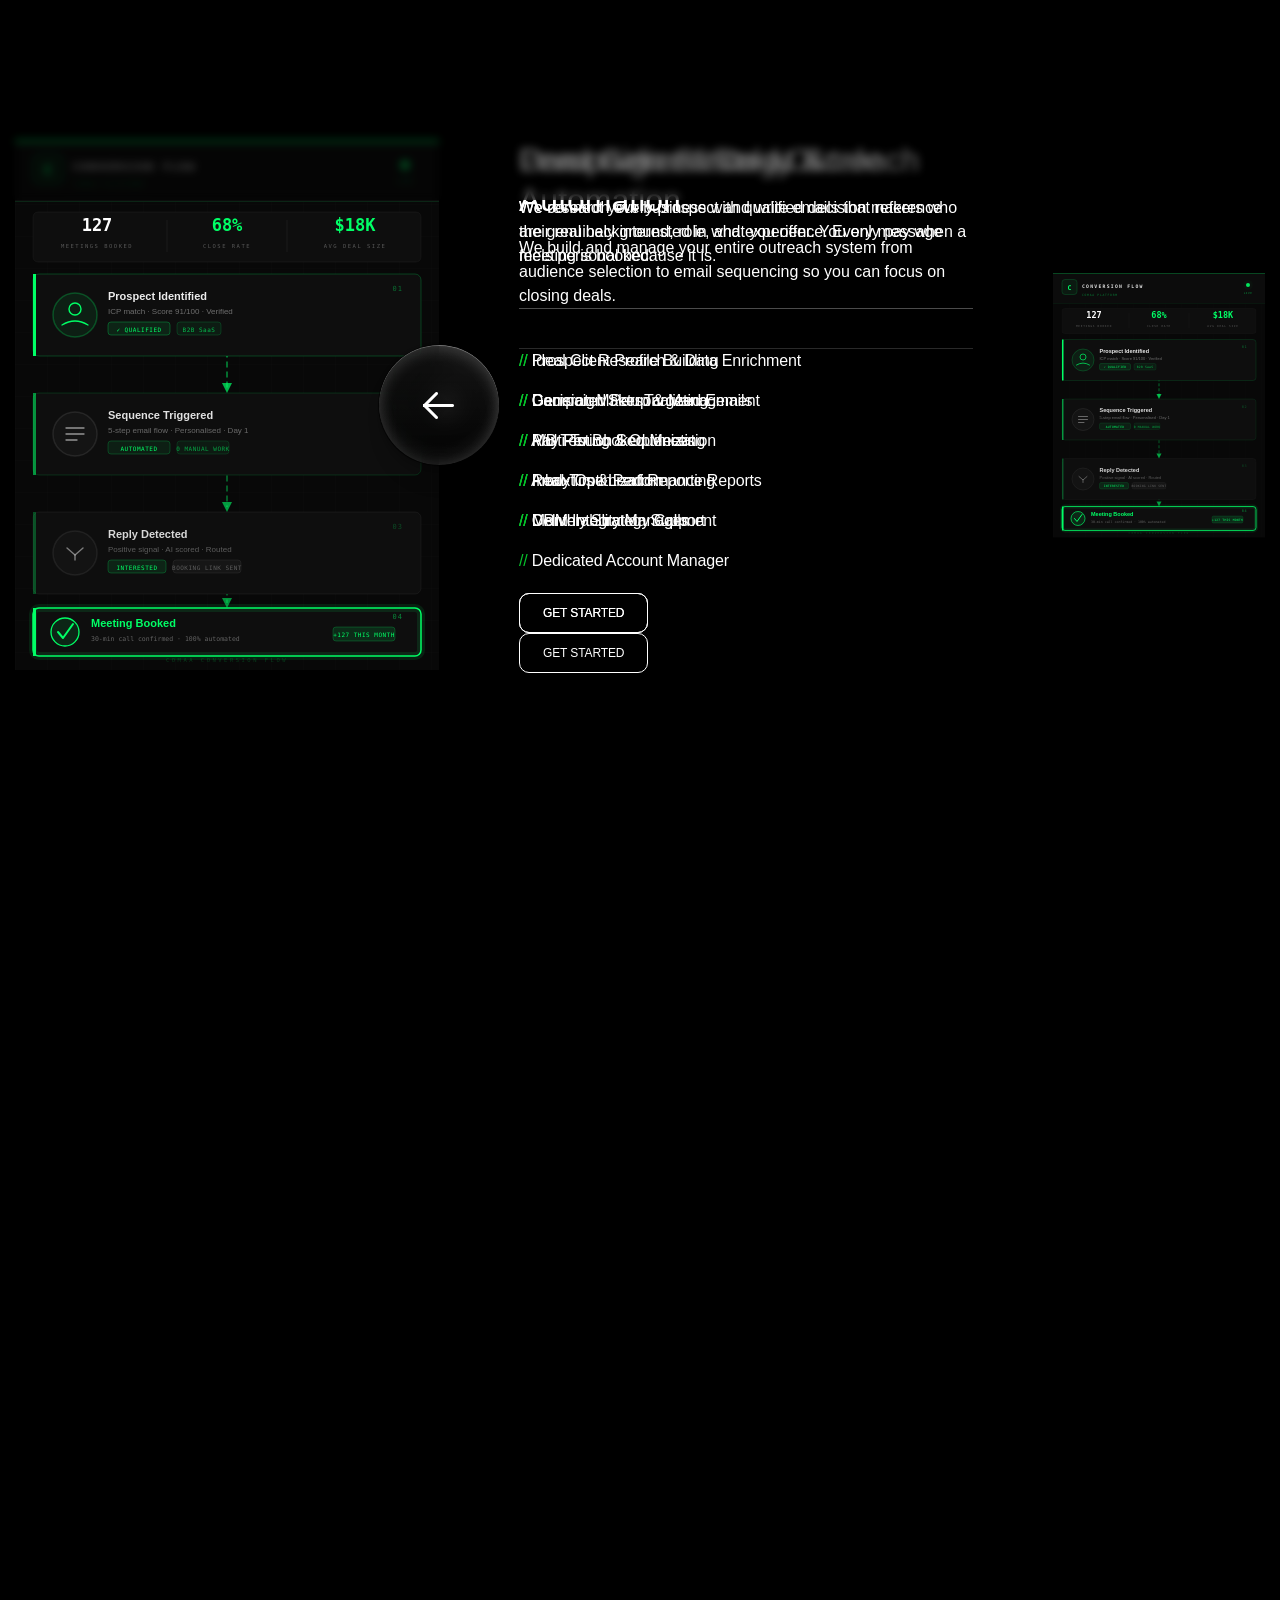
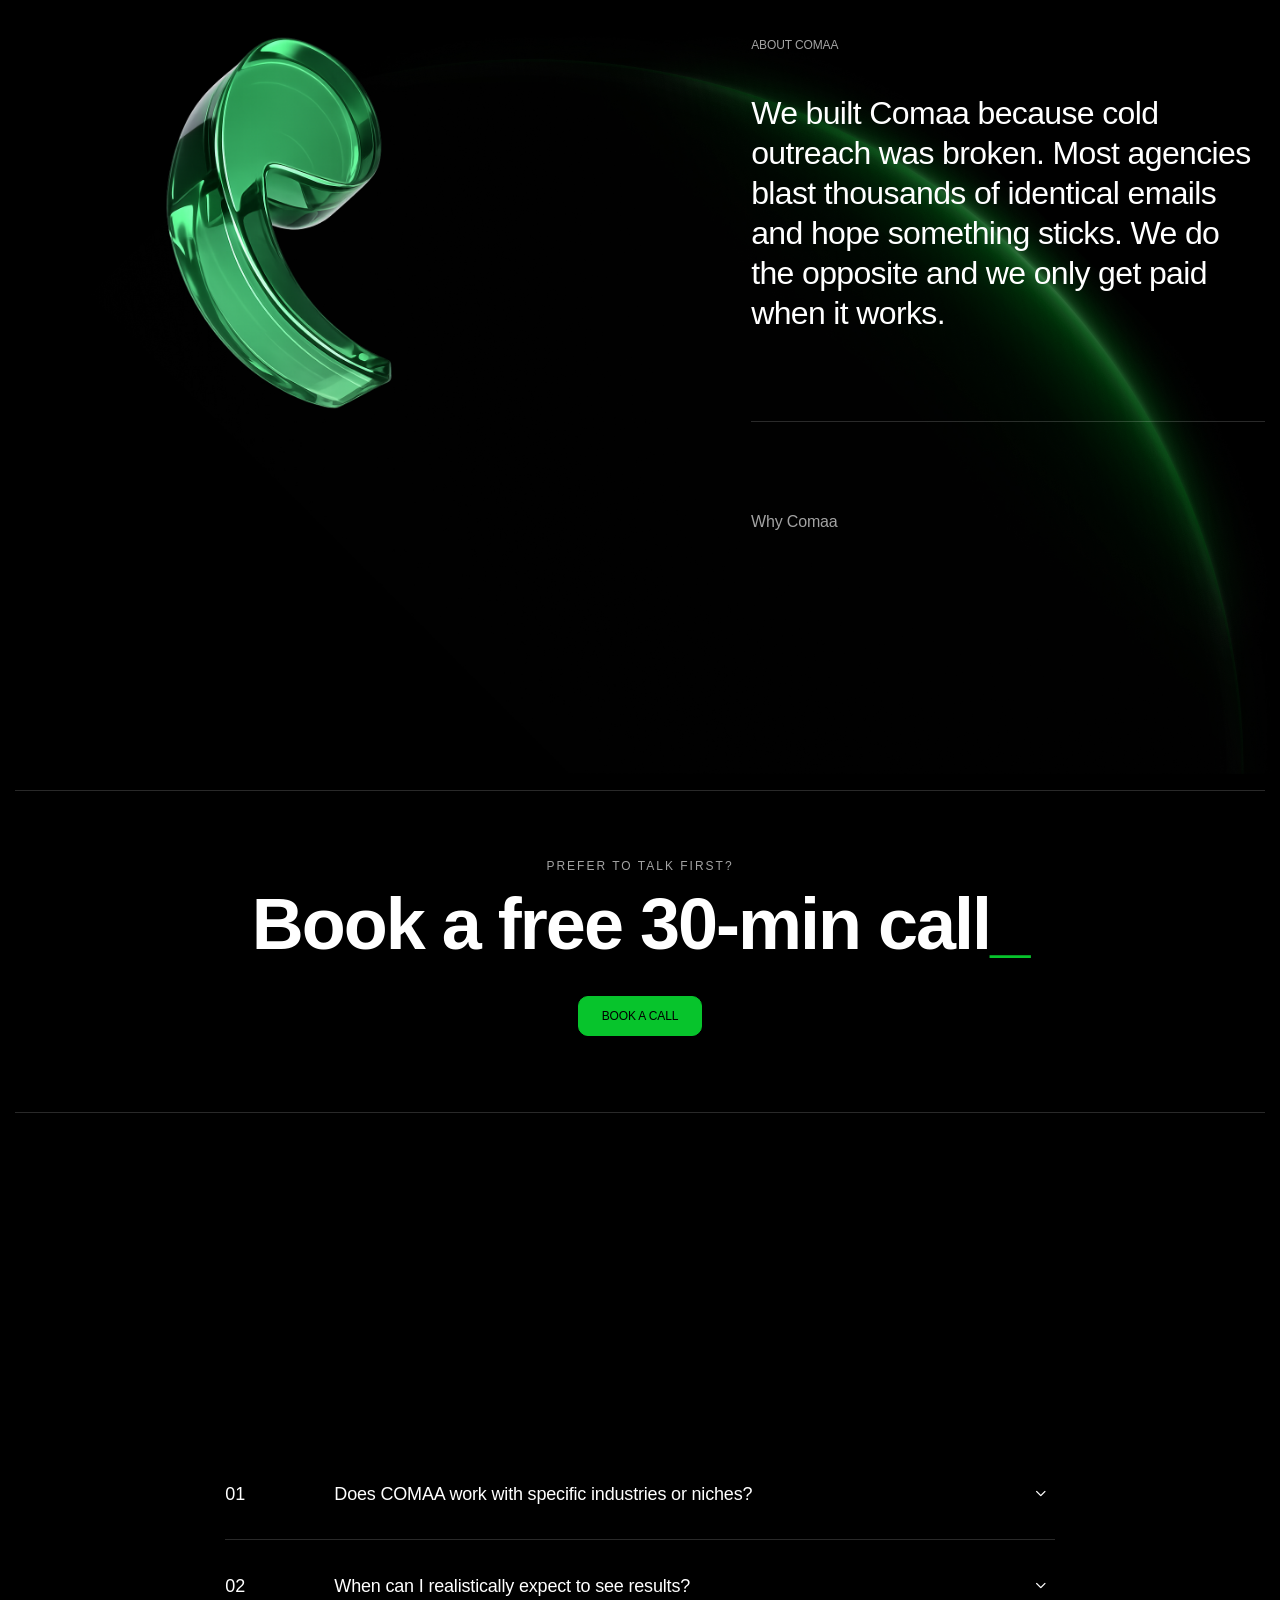
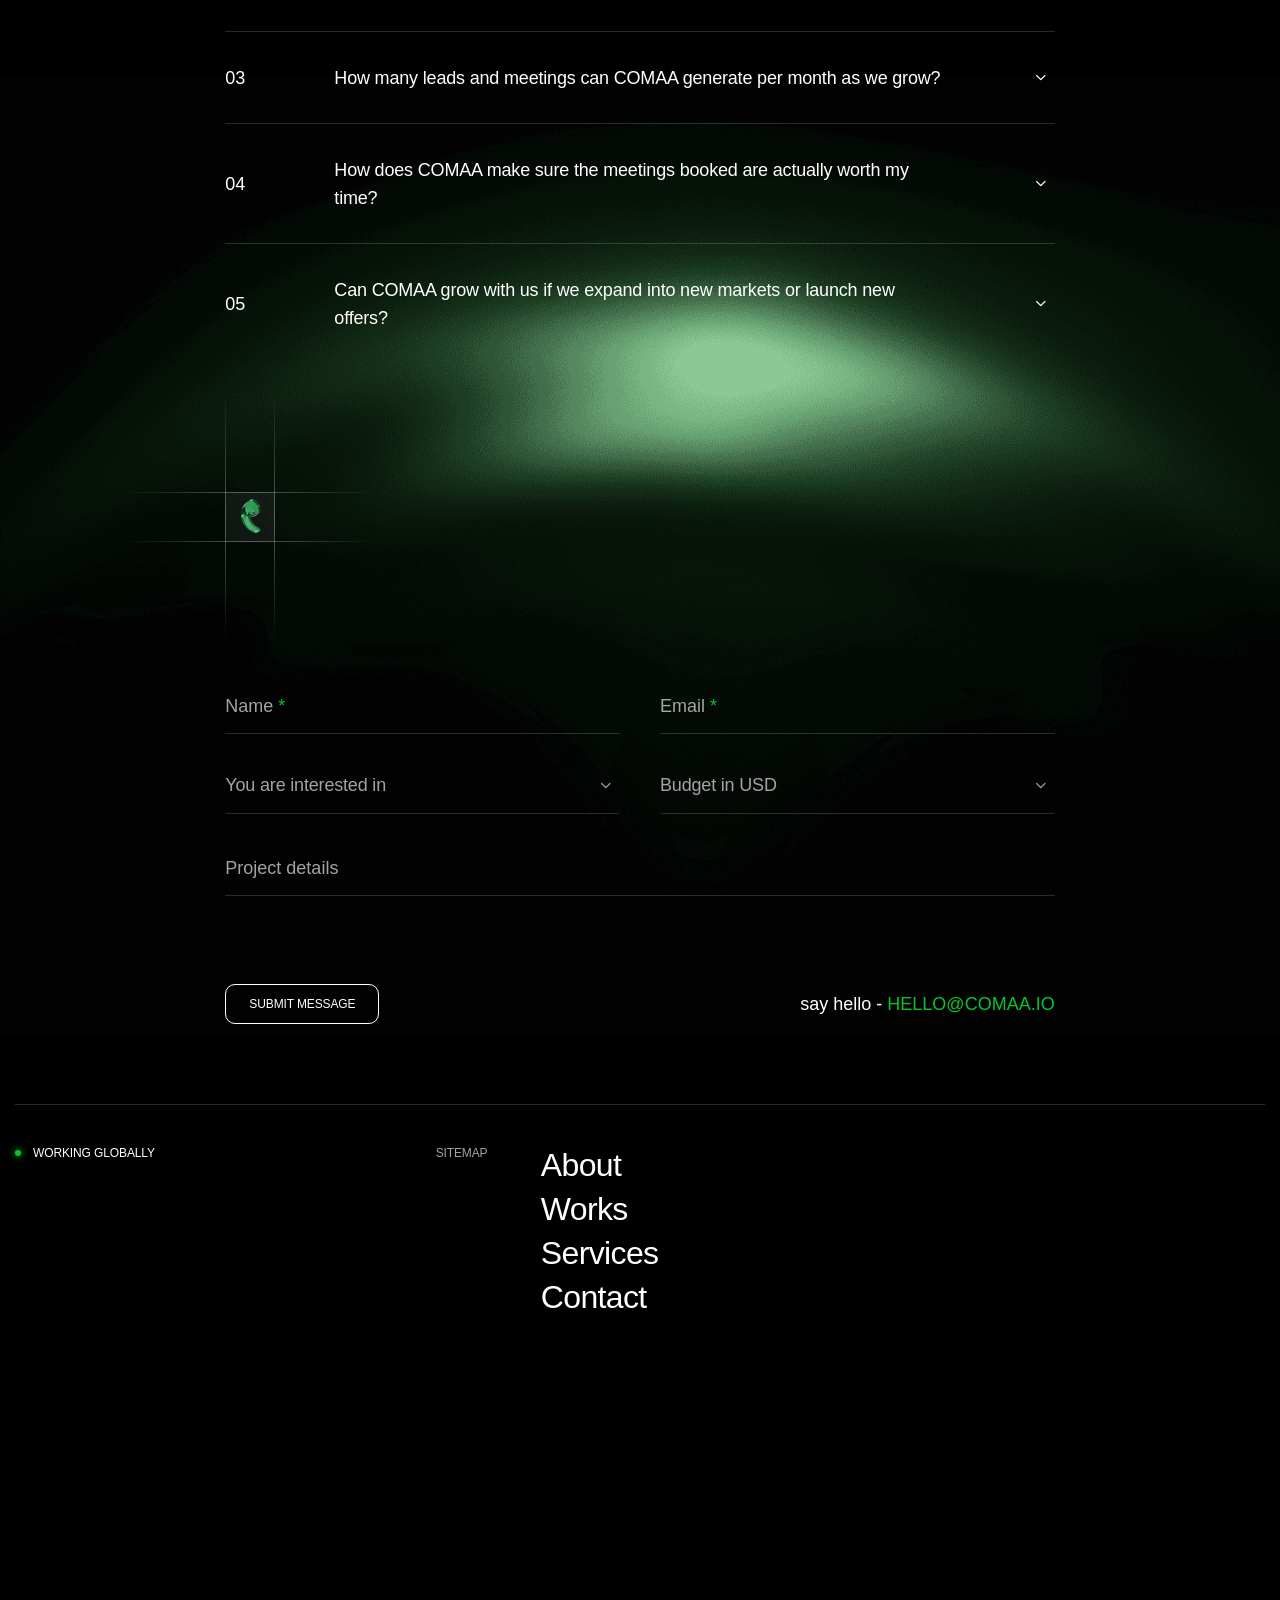
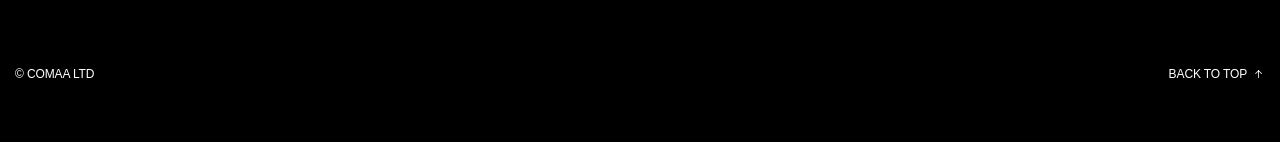
==== commit 6d434f59: "Replace Calendly link with cal.com link on Book Now button Co-Authored-By: Claude Sonnet 4.6 <norepl" ====
--- a/index.html
+++ b/index.html
@@ -561,7 +561,7 @@
                         <p class="text-caption text-white-64" style="letter-spacing:2px; margin-bottom:10px;">PREFER TO TALK FIRST?</p>
                         <h3 class="text-display-2 fw-semibold" style="letter-spacing:-2px; margin:0;">Book a free 30-min call<span class="text-primary">_</span></h3>
                     </div>
-                    <a href="https://calendly.com/youssef-comaa/30min" target="_blank" class="tf-btn style-fill animate-btn animate-dark" style="white-space:nowrap;">
+                    <a href="https://cal.com/comaa/strategy-call" target="_blank" class="tf-btn style-fill animate-btn animate-dark" style="white-space:nowrap;">
                         <span class="text-caption fw-medium">BOOK A CALL</span>
                     </a>
                 </div>
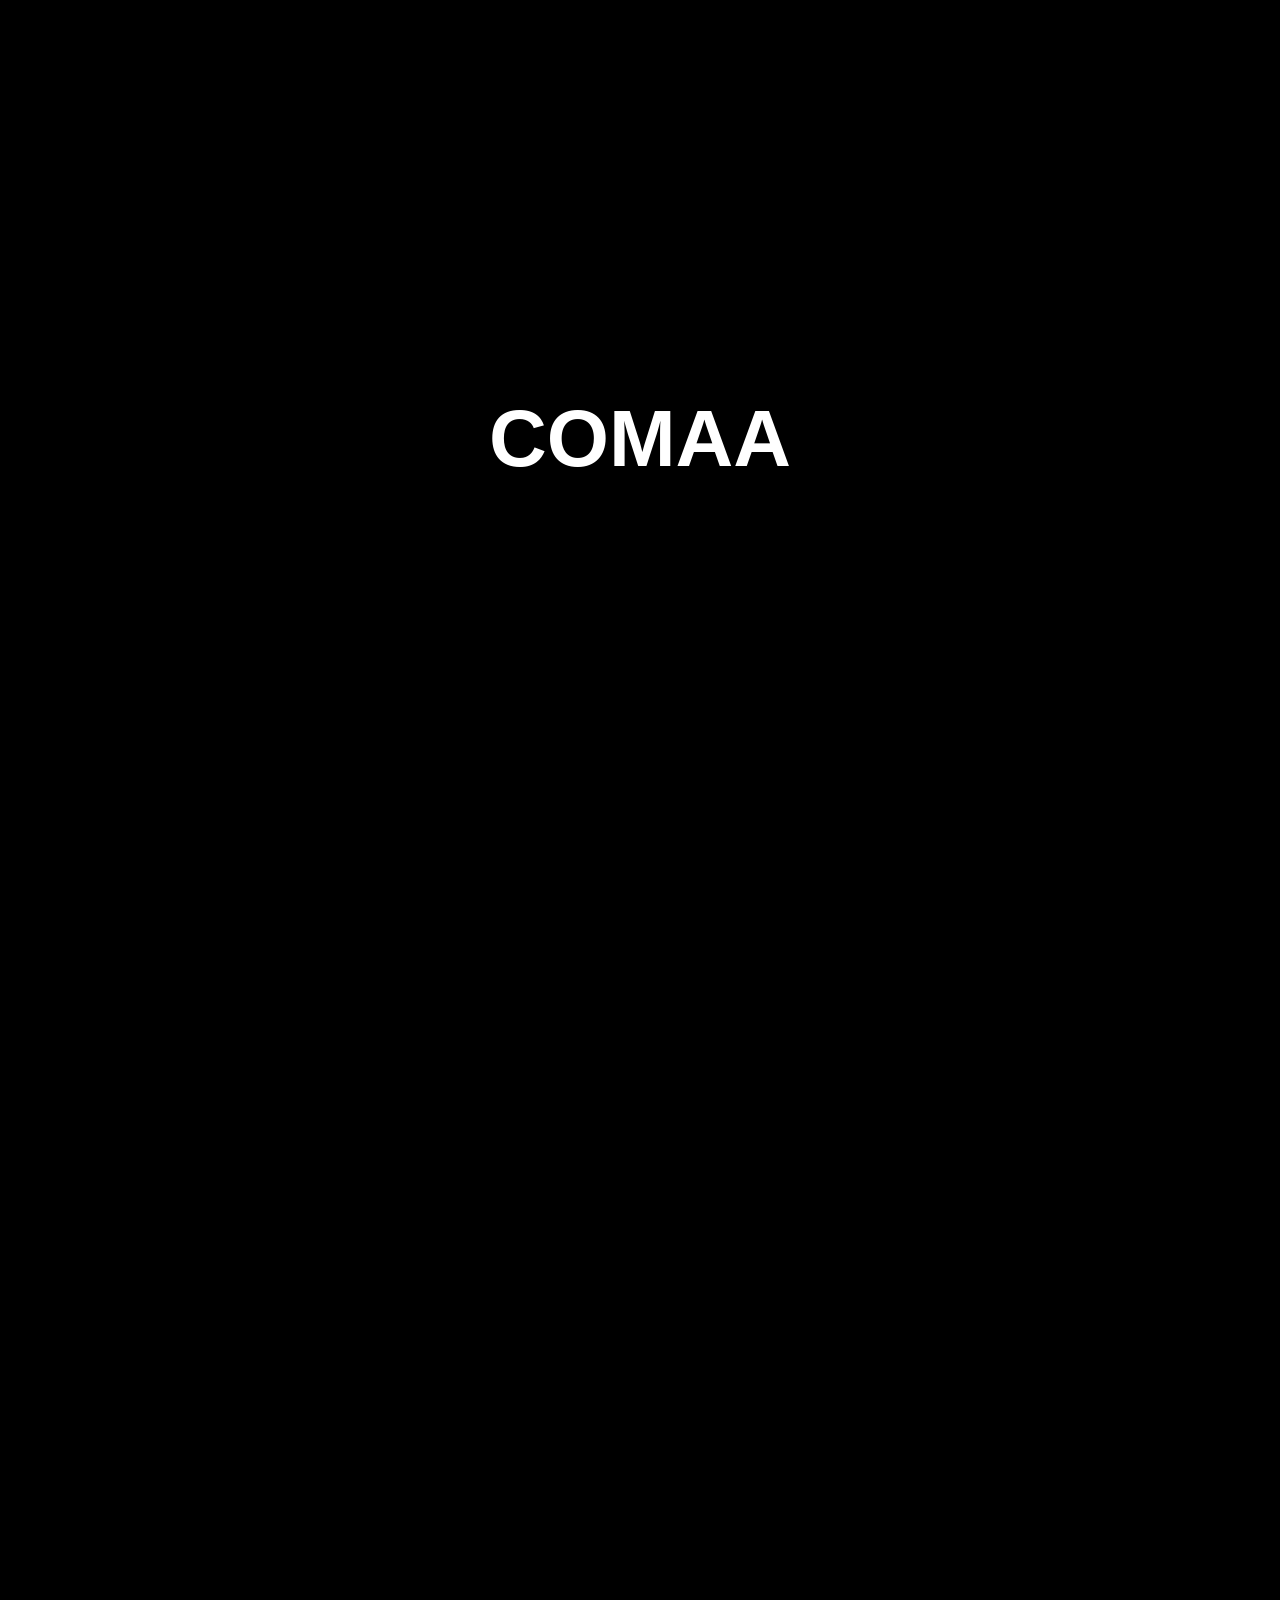
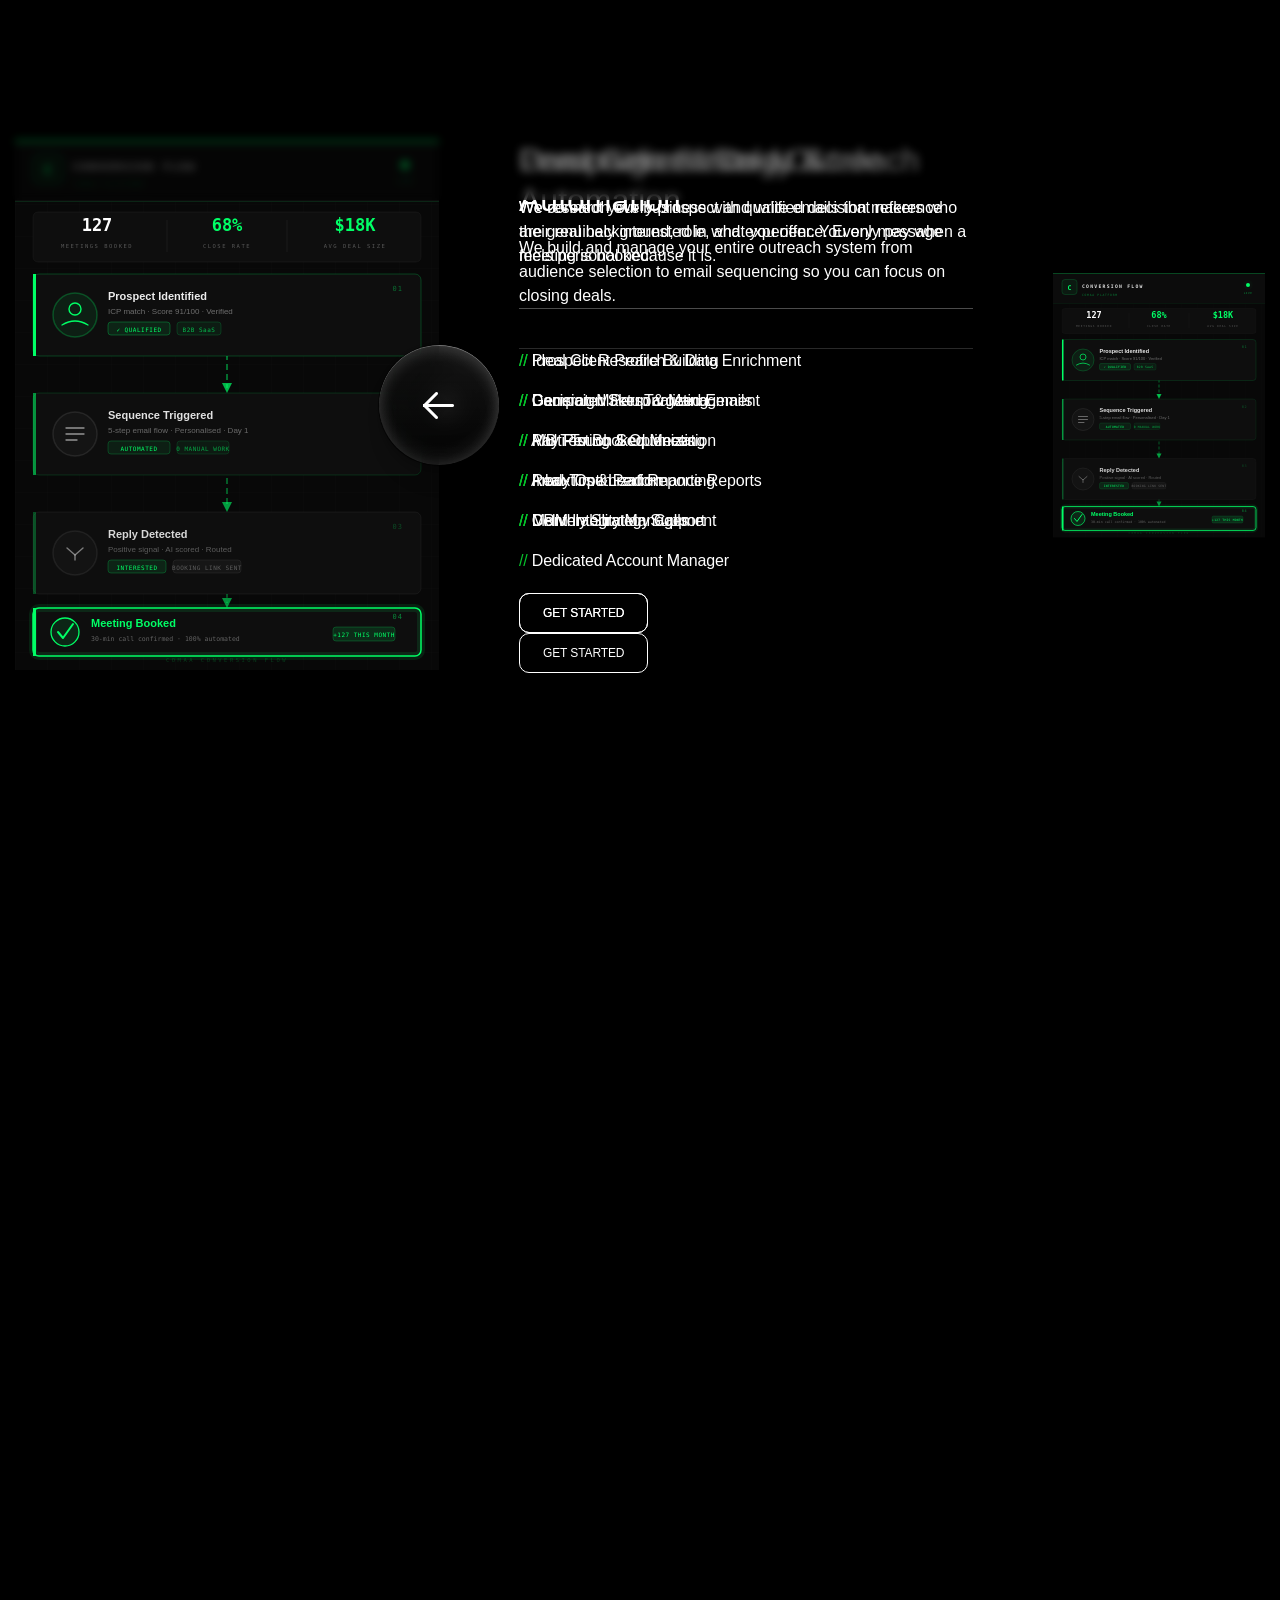
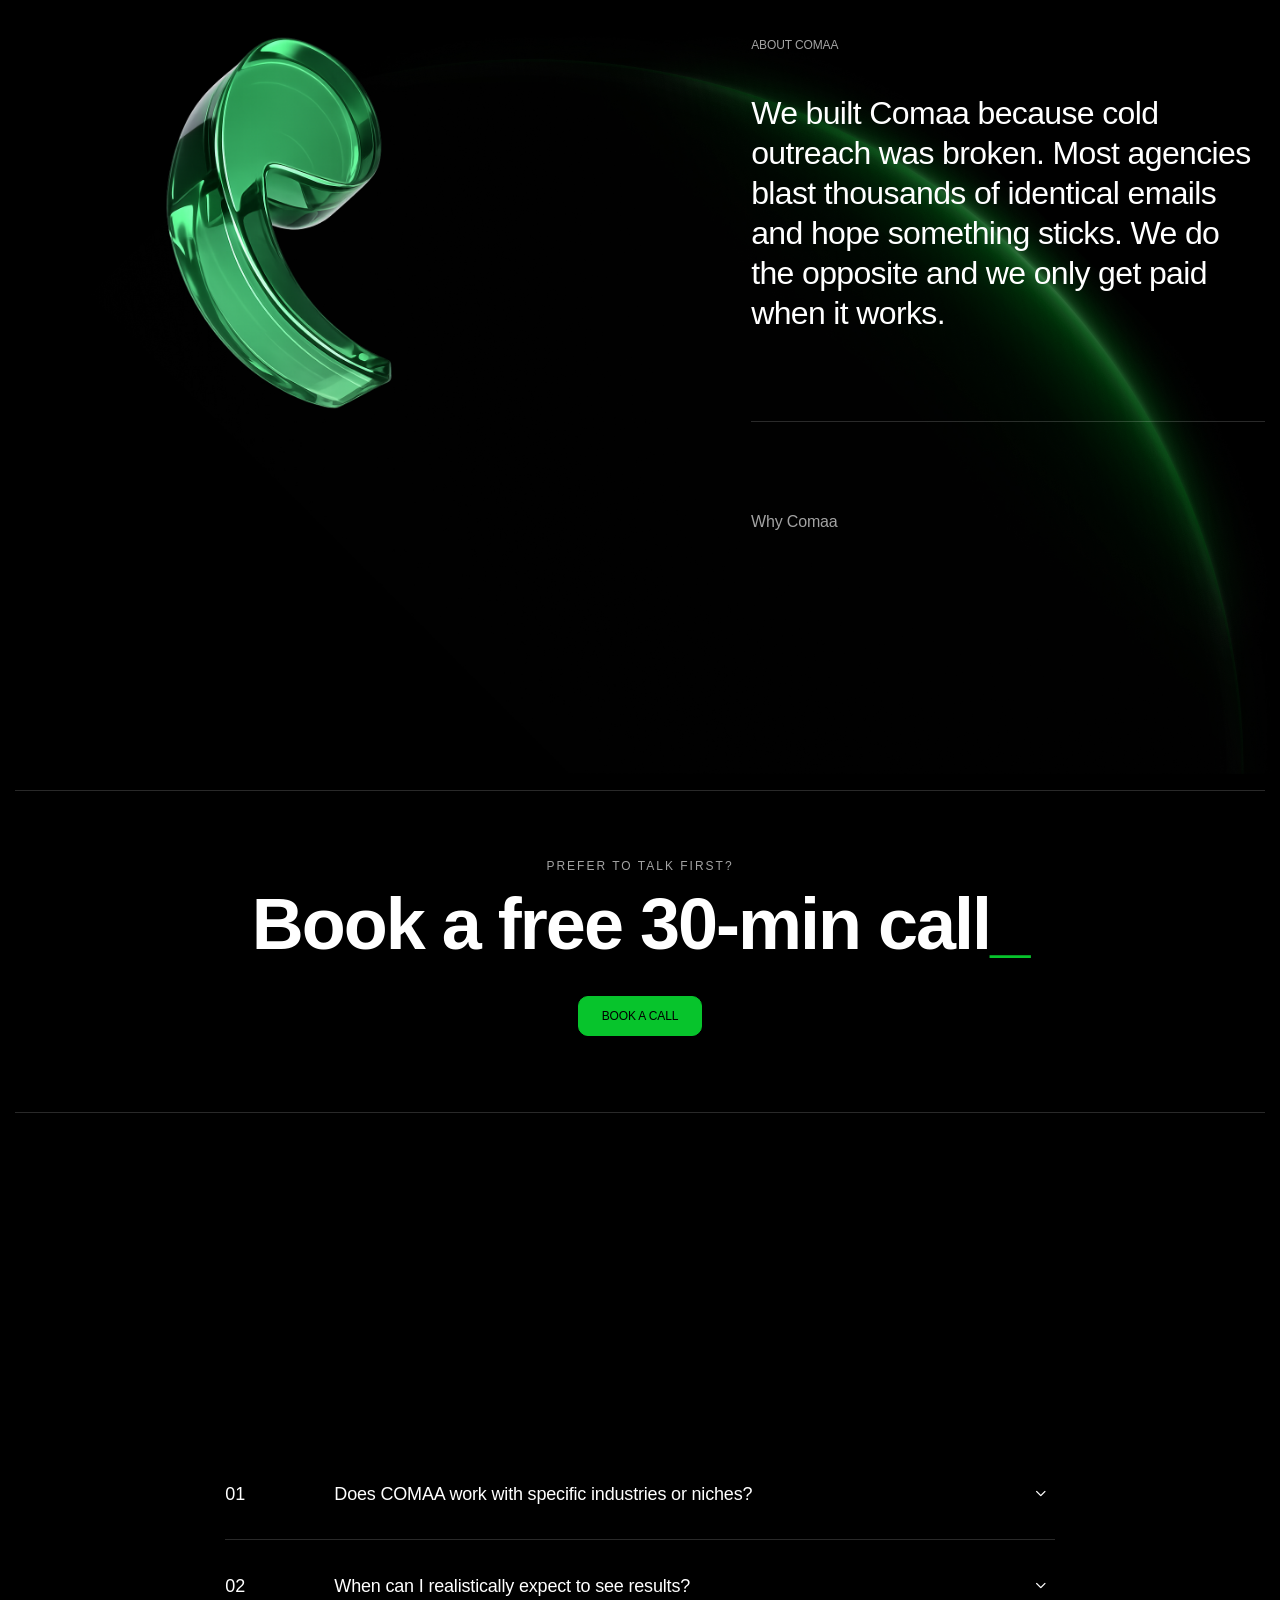
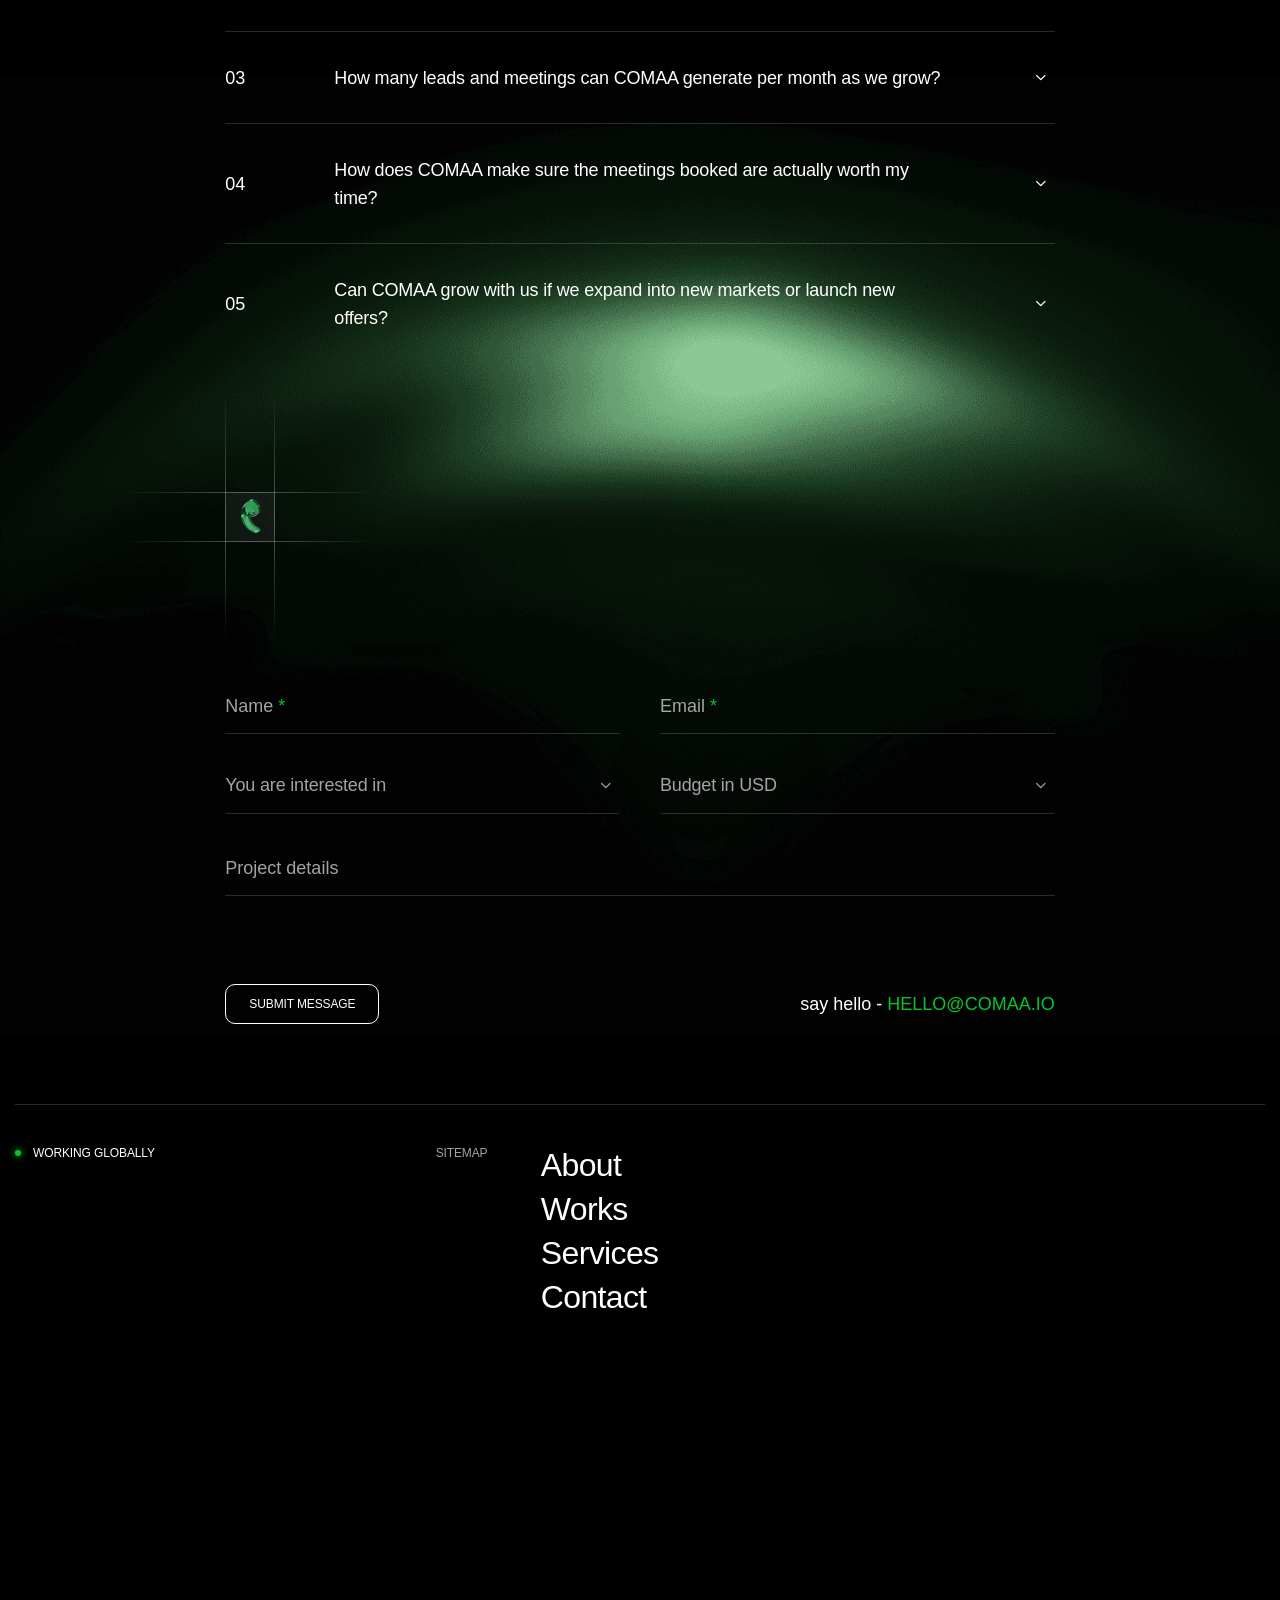
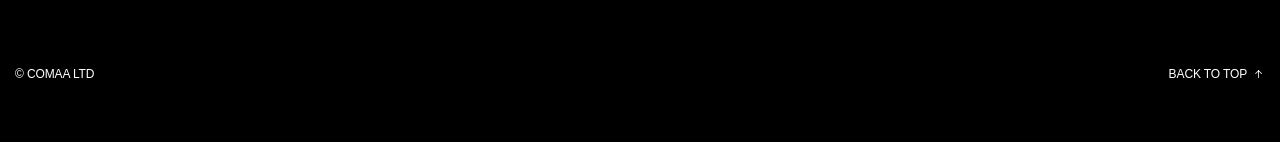
==== commit cef50df3: "Comment out pricing link in top navigation bar Co-Authored-By: Claude Sonnet 4.6 <noreply@anthropic." ====
--- a/index.html
+++ b/index.html
@@ -103,9 +103,9 @@
                                     <li class="menu-item"><a href="#contactScroll" class="item-link link text-caption"><span>04
                                                 /</span>CONTACT</a>
                                     </li>
-                                    <li class="menu-item"><a href="#pricingScroll" class="item-link link text-caption"><span>05
+                                    <!-- <li class="menu-item"><a href="#pricingScroll" class="item-link link text-caption"><span>05
                                                 /</span>PRICING</a>
-                                    </li>
+                                    </li> -->
                                 </ul>
                             </div>
                         </div>
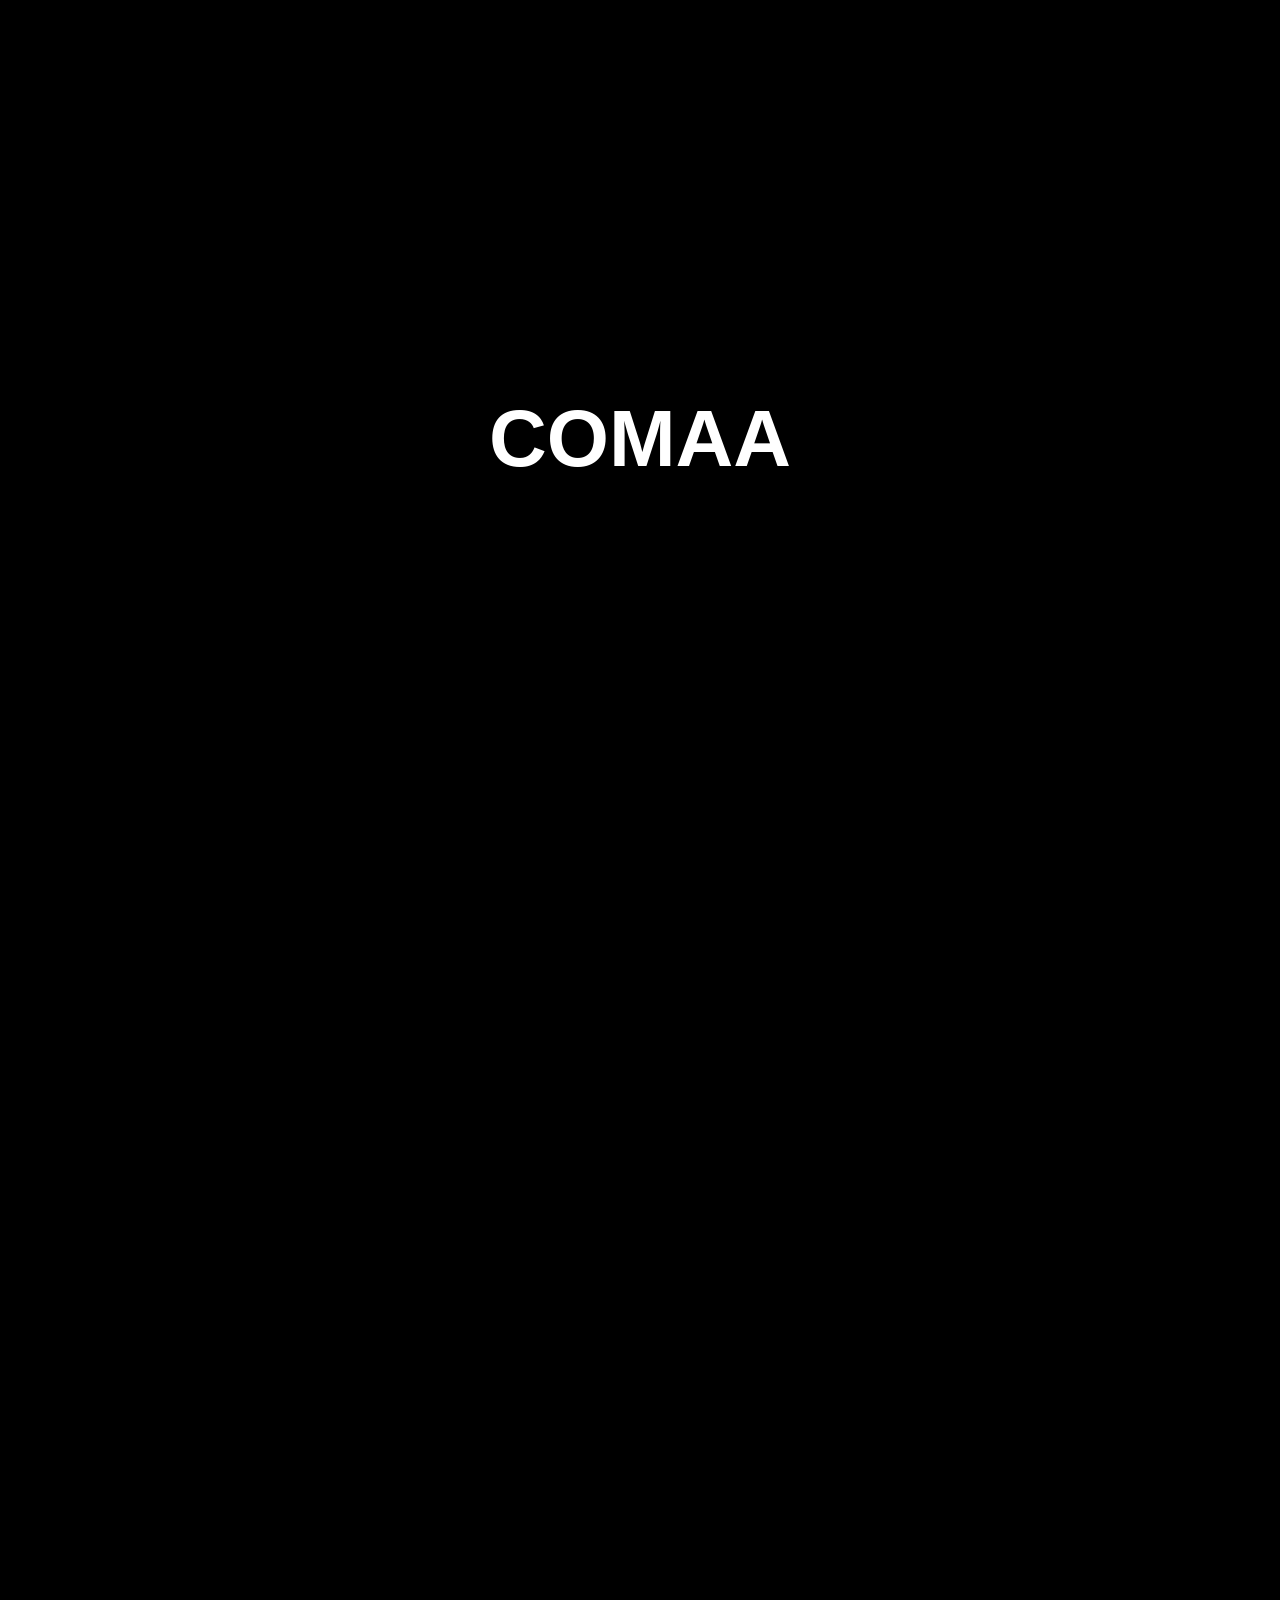
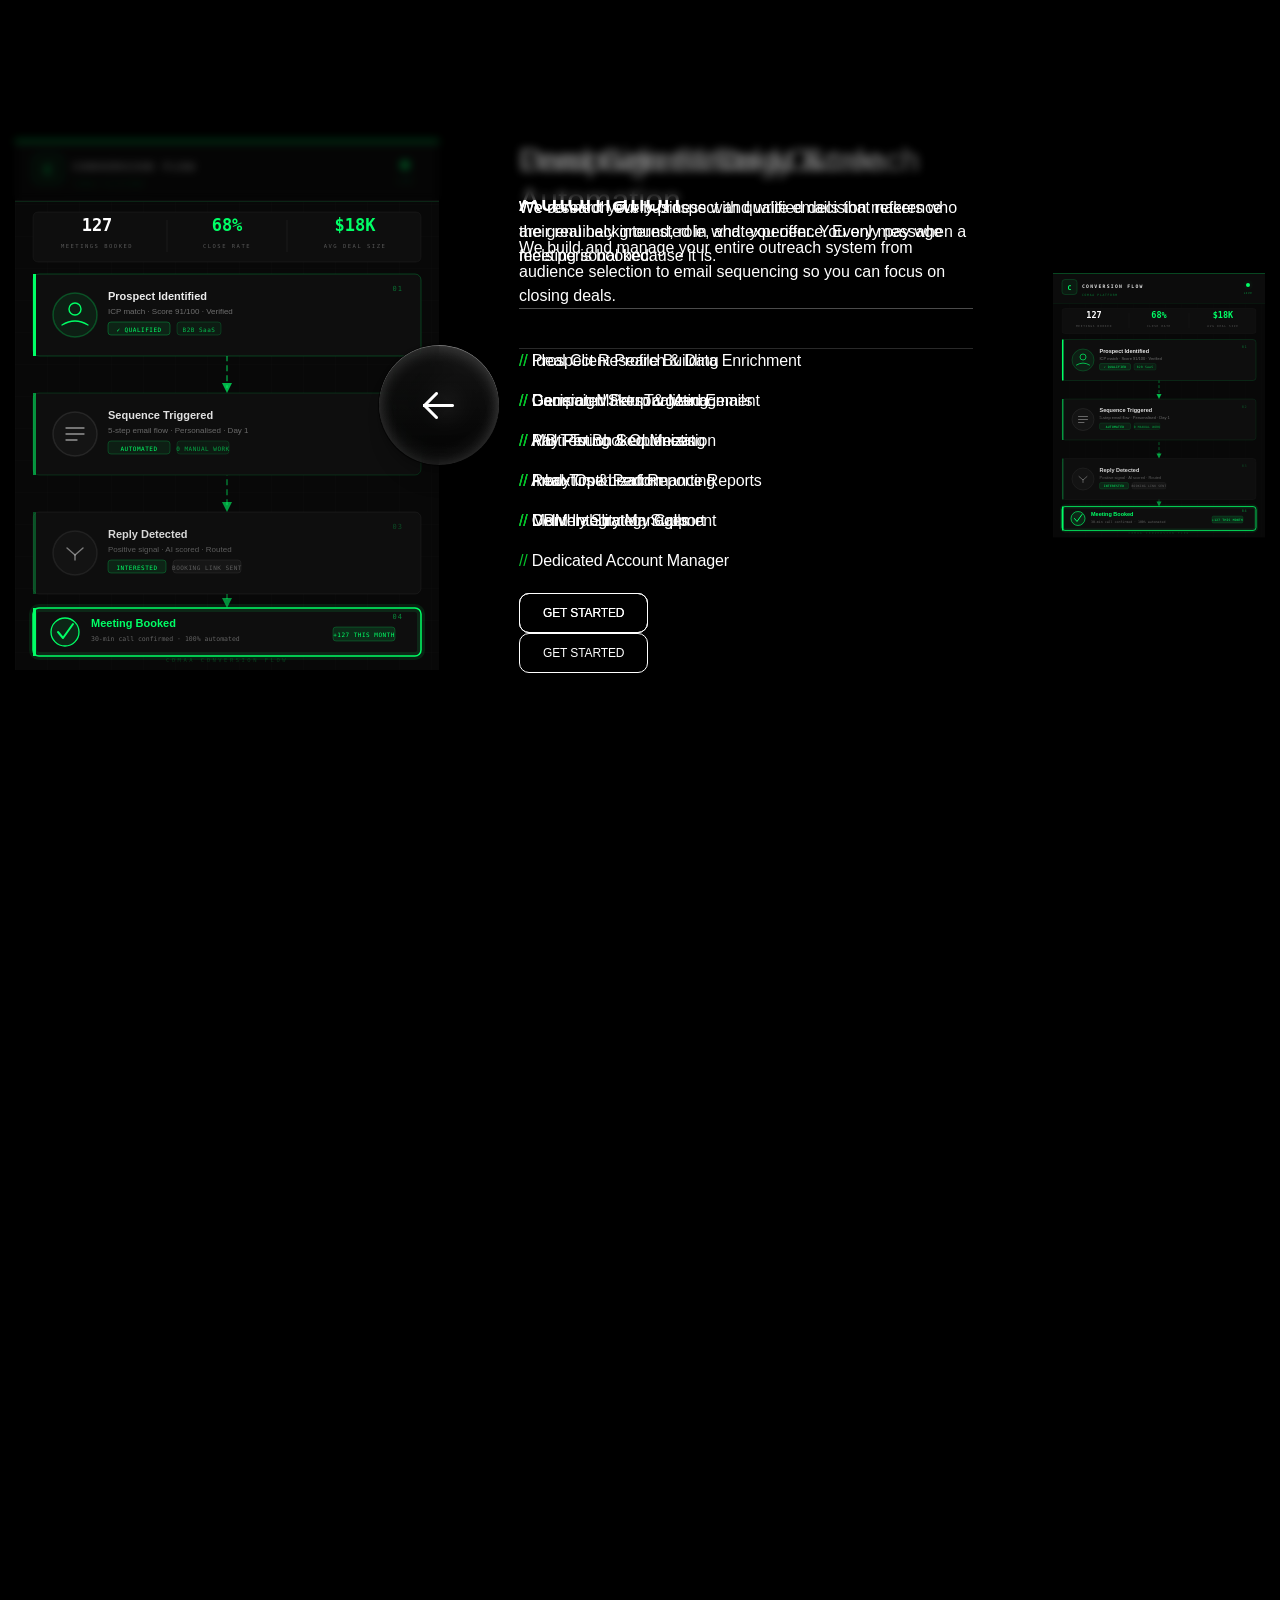
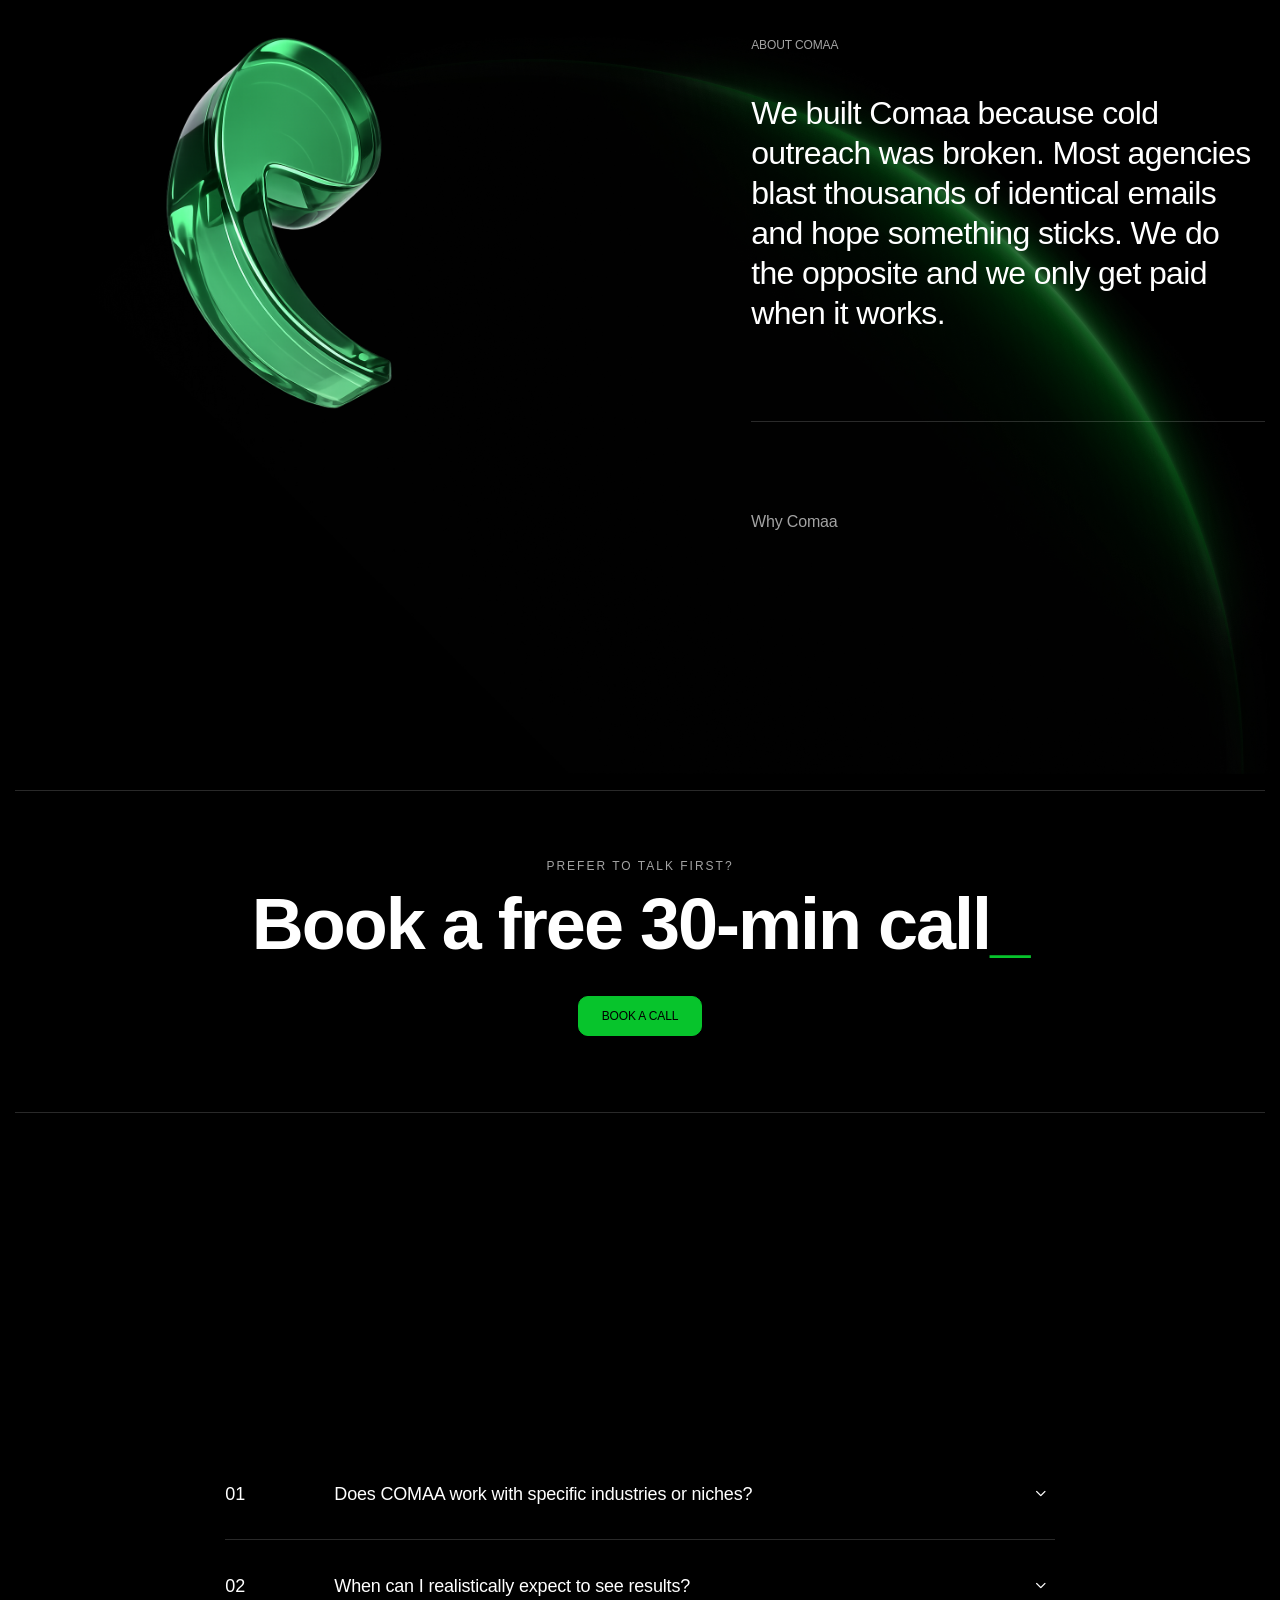
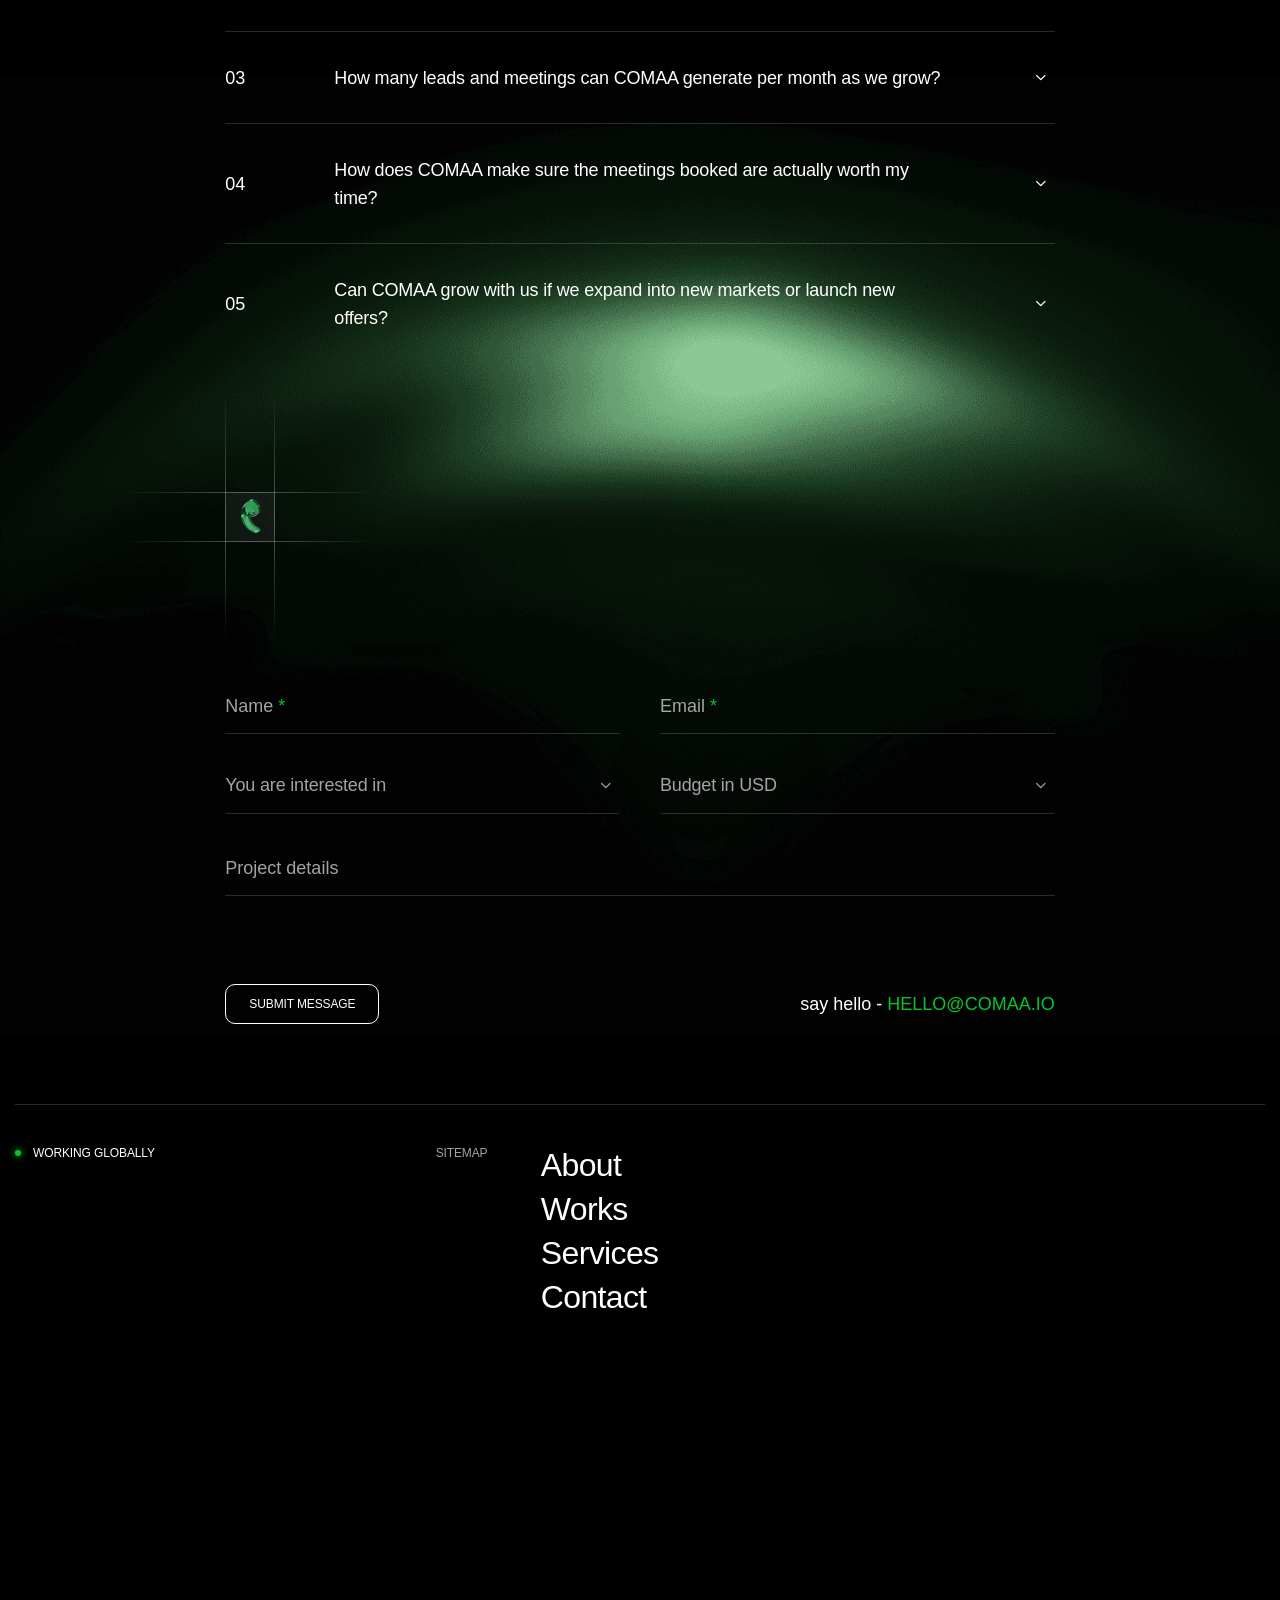
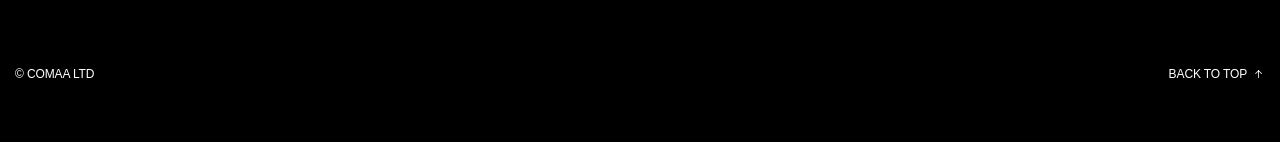
==== commit ed0e2b66: "Add Leadsy AI pixel tracking script to head Co-Authored-By: Claude Sonnet 4.6 <noreply@anthropic.com" ====
--- a/index.html
+++ b/index.html
@@ -6,6 +6,7 @@
 <!--<![endif]-->
 
 <head>
+    <script id="vtag-ai-js" async src="https://r2.leadsy.ai/tag.js" data-pid="1wrORsZ0LK7H5iXgp" data-version="062024"></script>
     <meta charset="utf-8">
     <title>Comaa — AI Outreach Automation Agency</title>
     <meta name="author" content="comaa.io">
